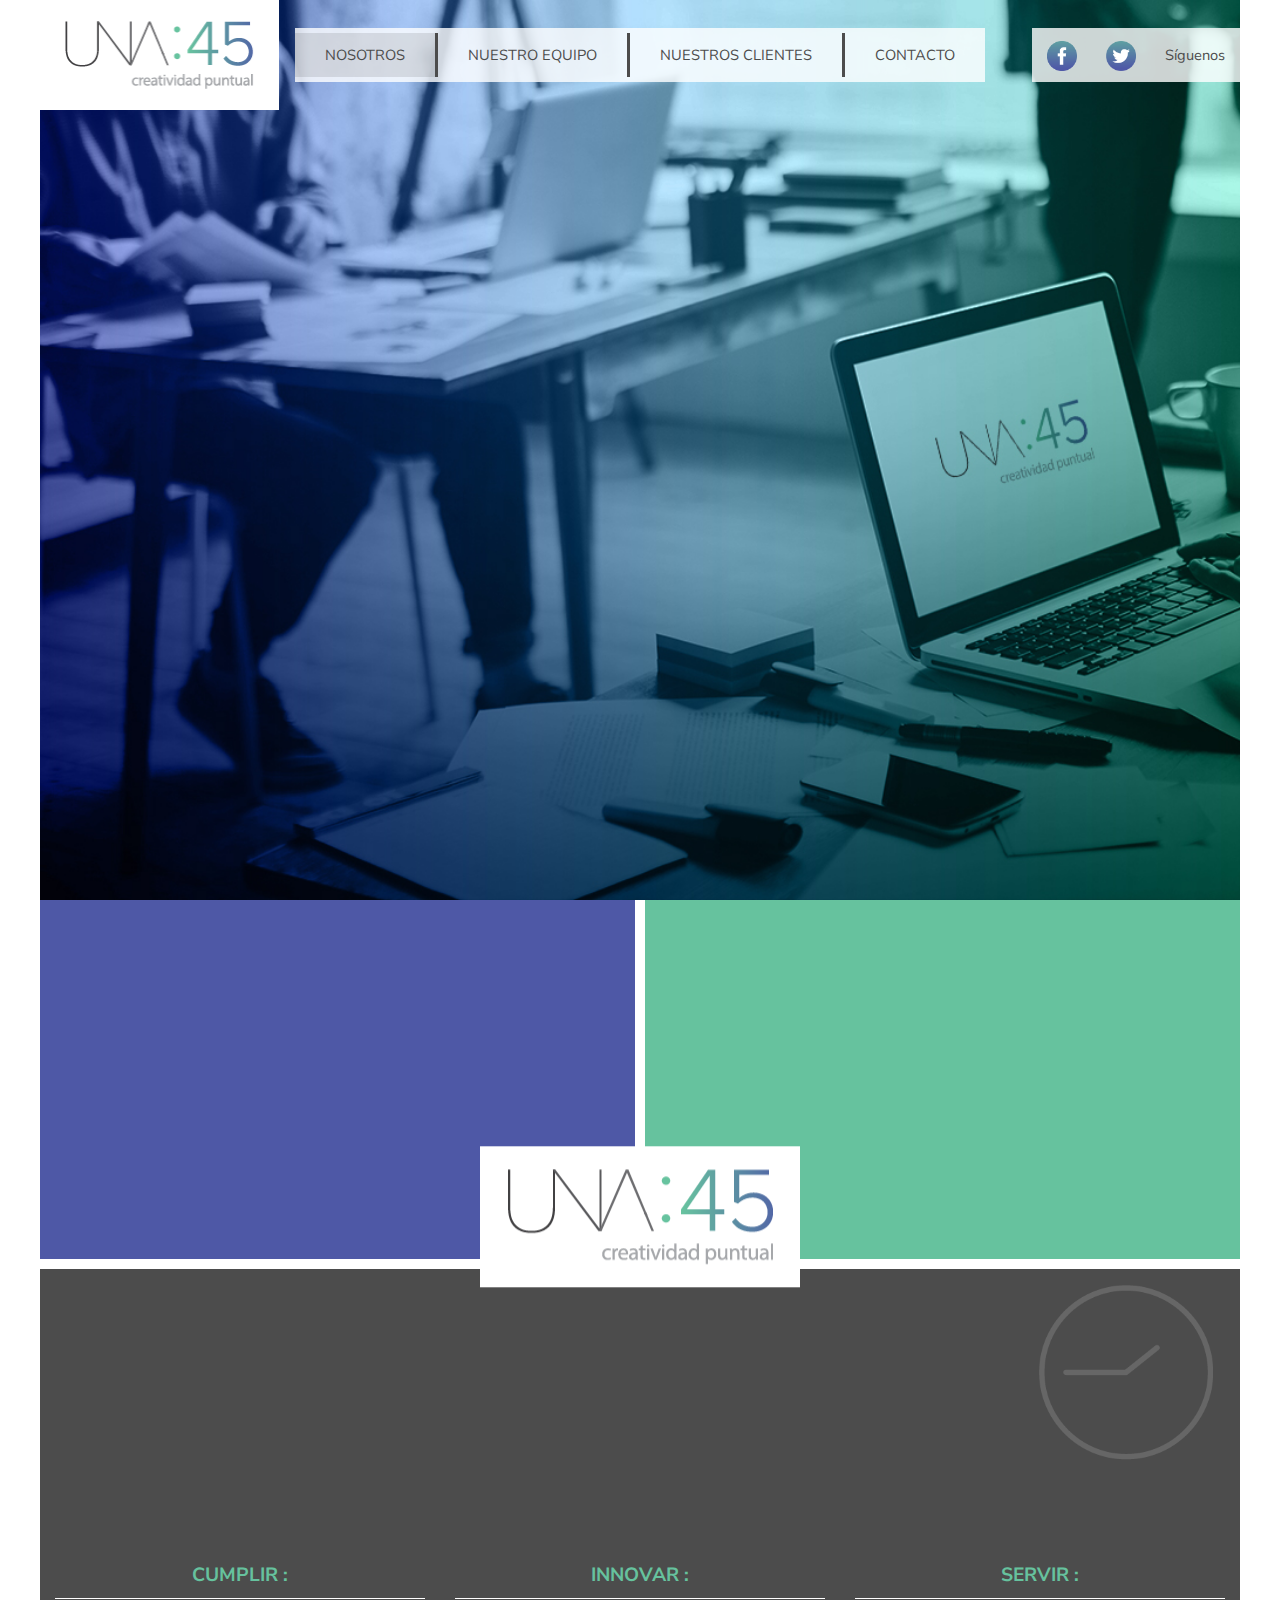
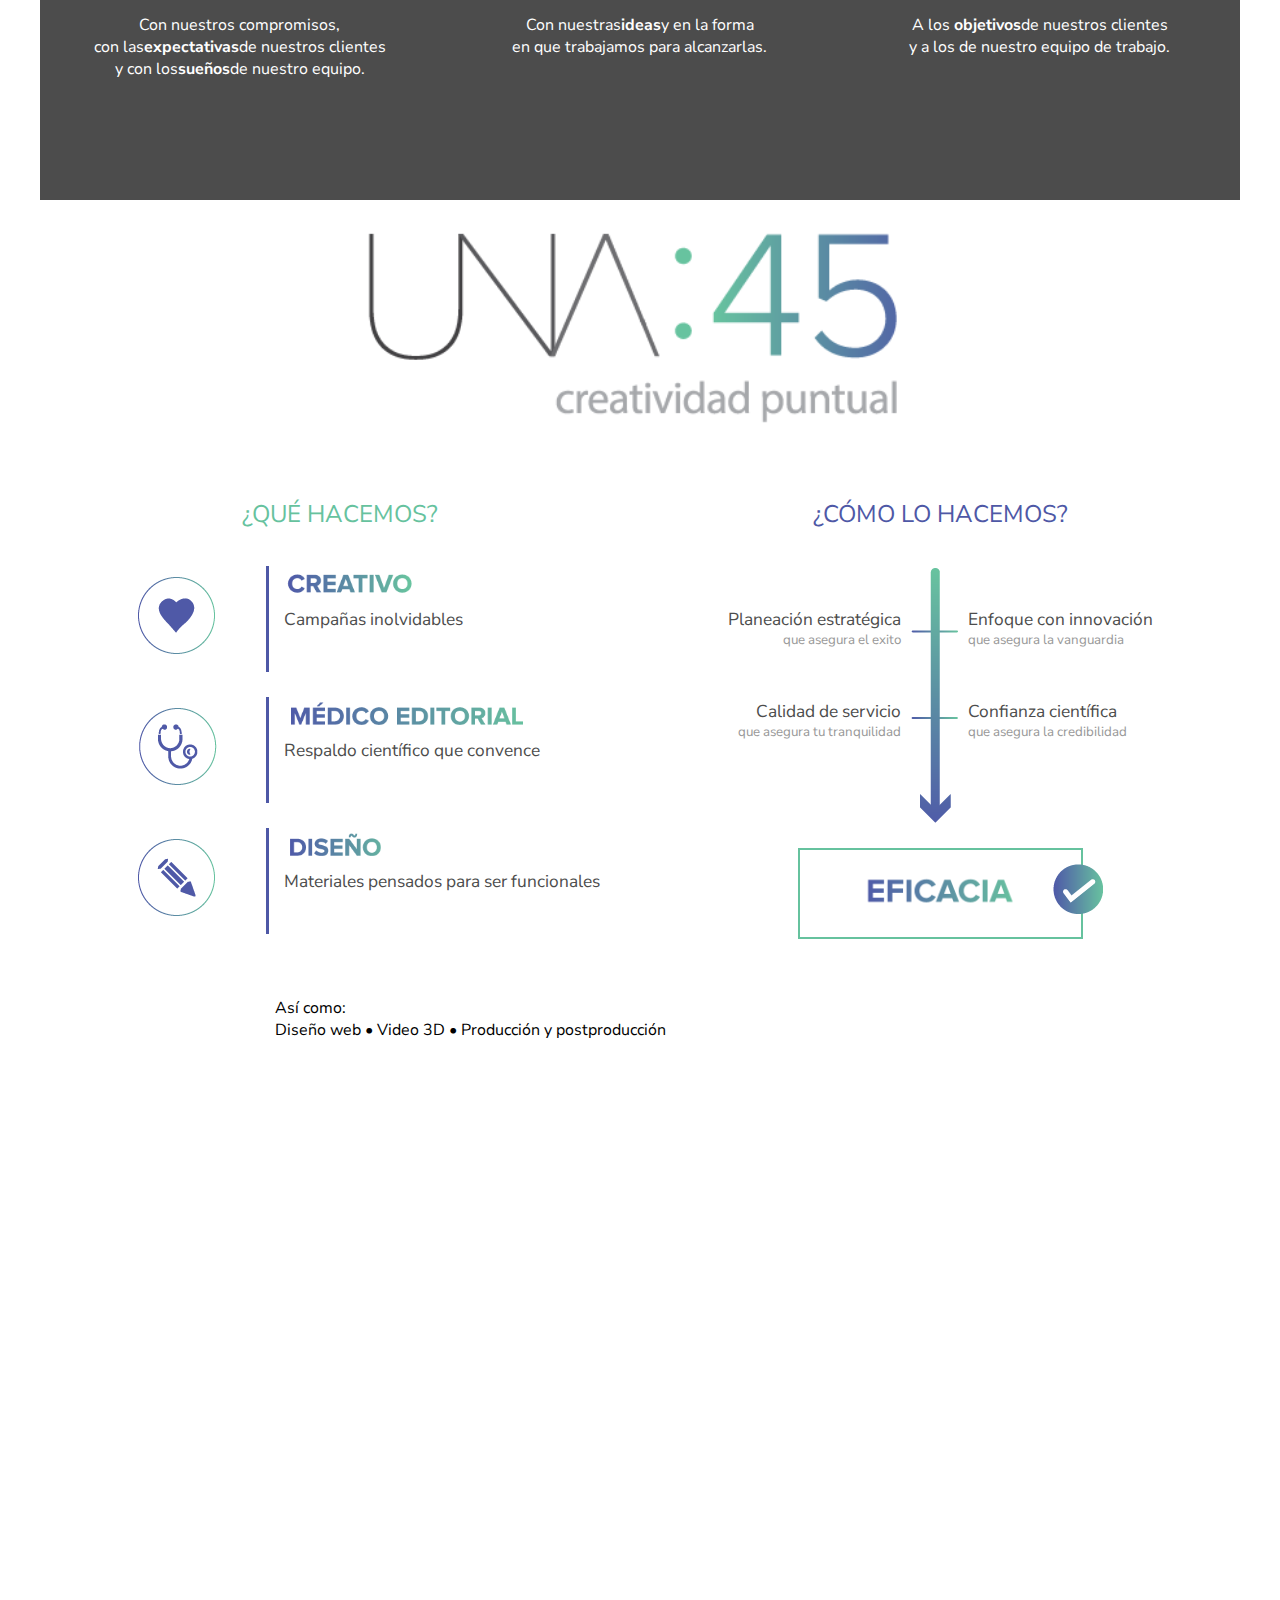
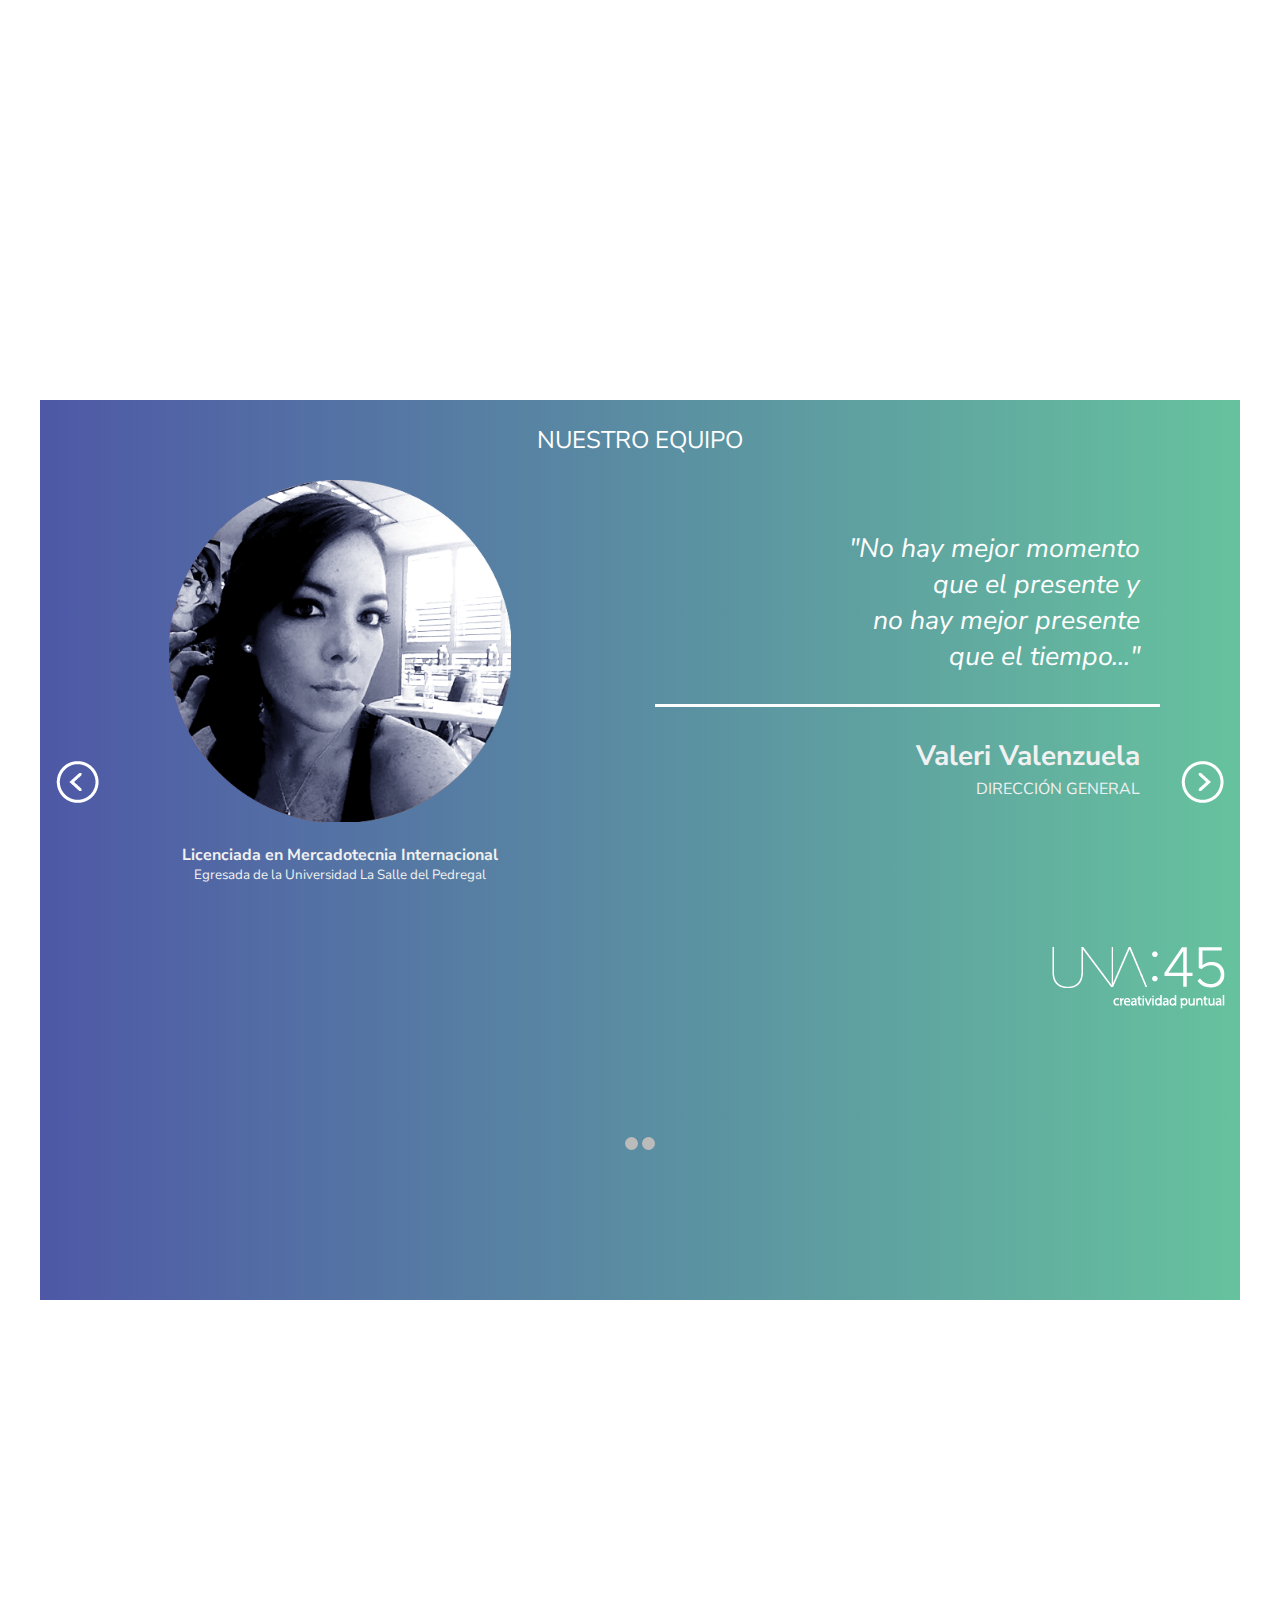
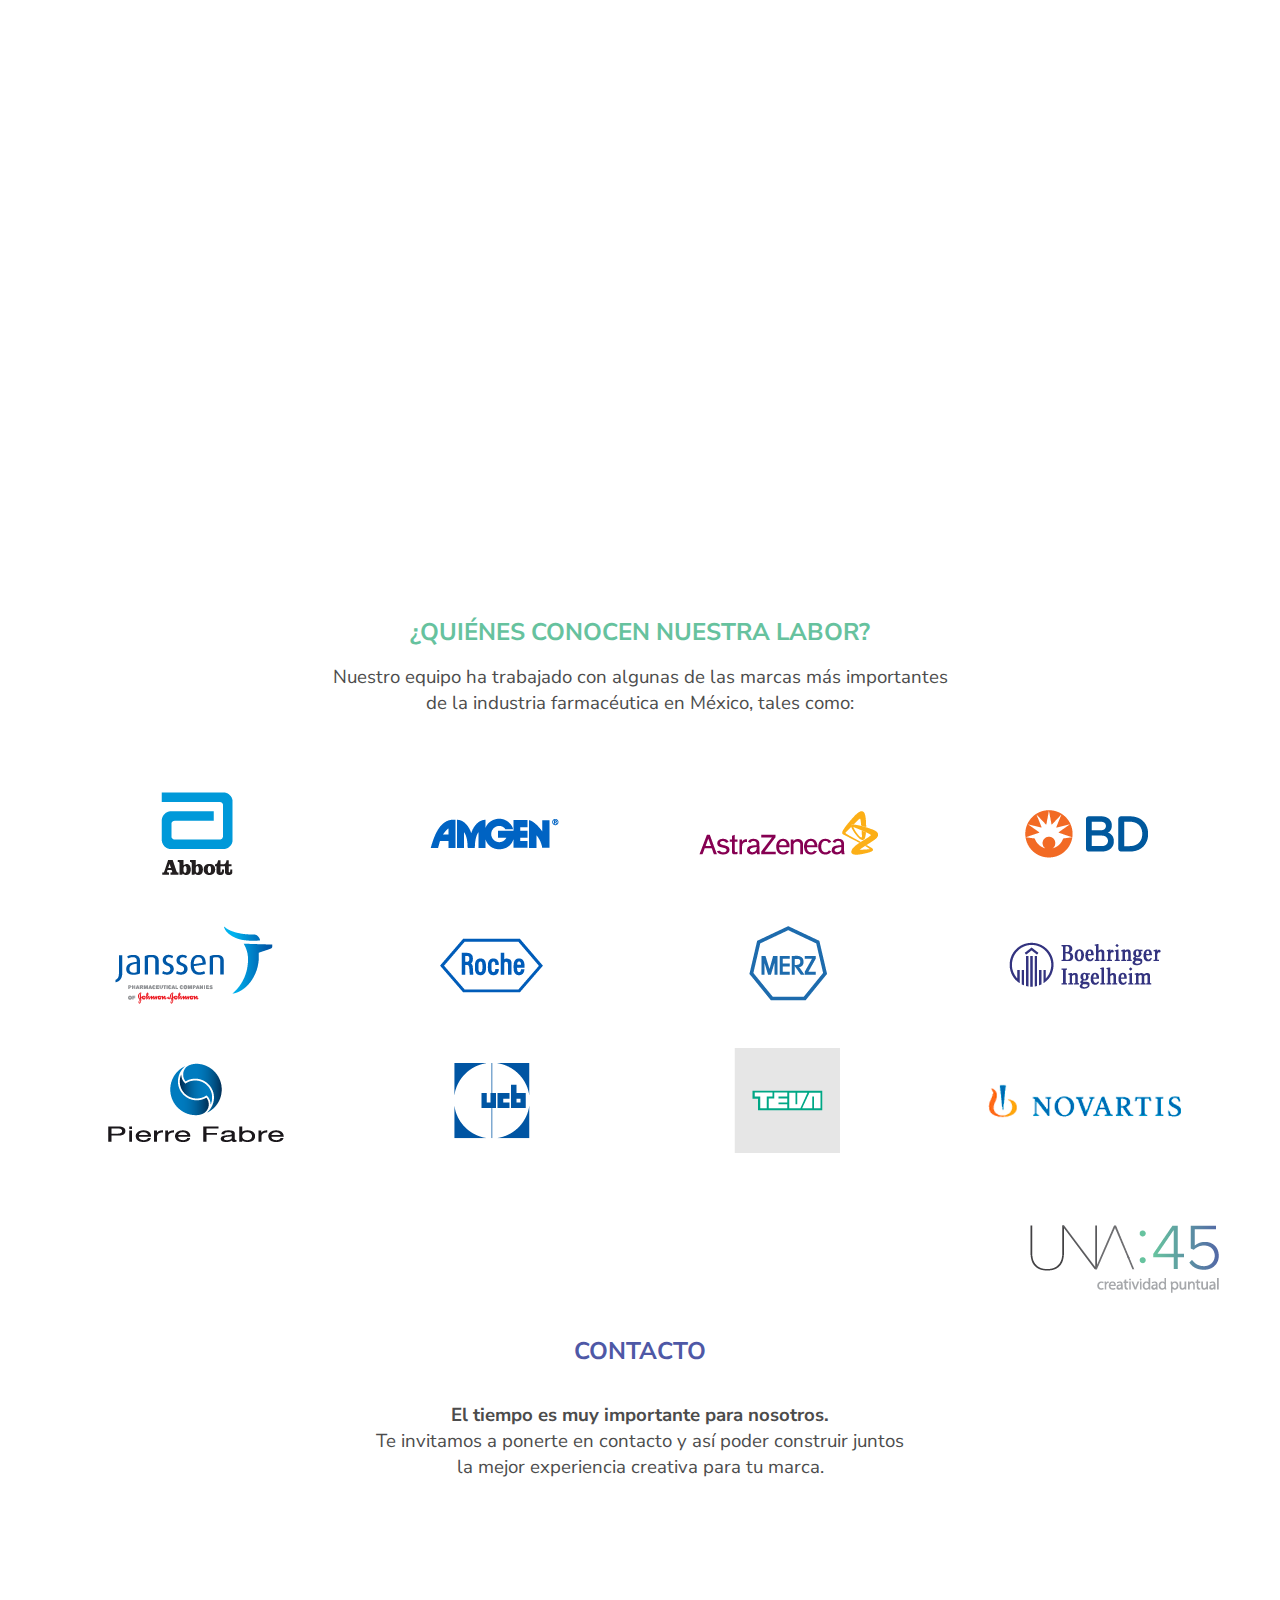
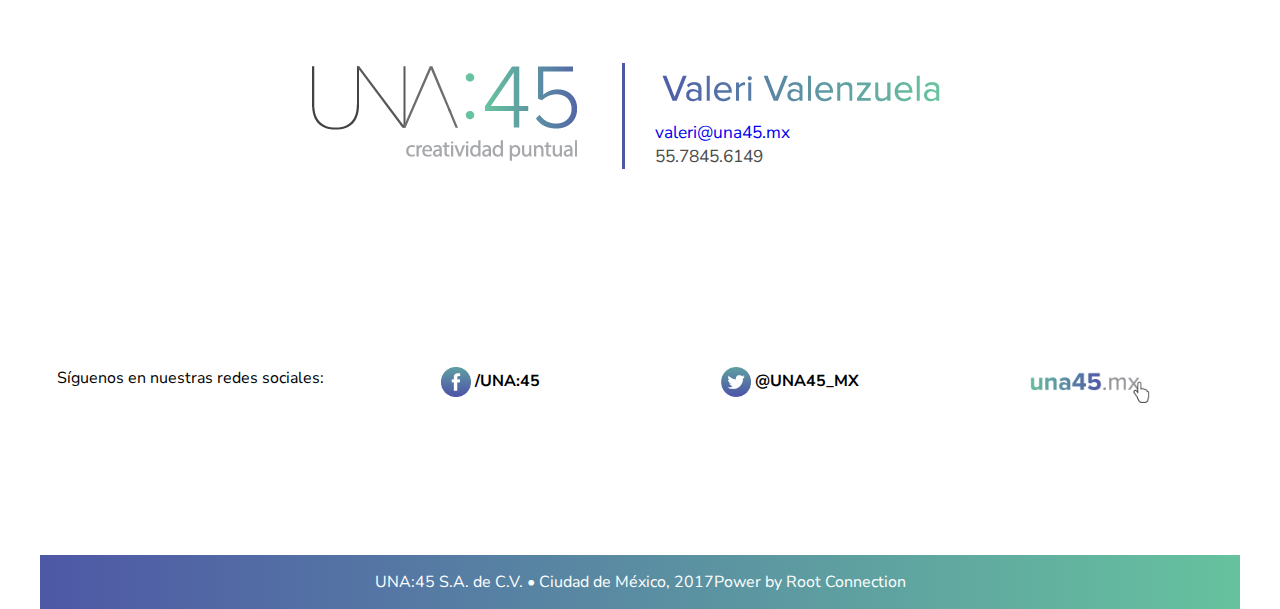
==== index.html @ 861dc2b3 "final ya no hago cambios de nada" ====
<!DOCTYPE html>
<html lang="es">
  <head>
    <meta charset="UTF-8" name="viewport" content="width=divice-width, initial-scale=1.0"/>
    <title>UNA45</title>
    <link rel="stylesheet" href="css/styles.css"/>
    <link rel="stylesheet" href="css/animate.min.css"/>
    <link href="https://file.myfontastic.com/NcyKJN8DWiDSaHTwjzuyx6/icons.css" rel="stylesheet"/>
  </head>
  <body>
    <header class="ed-container">
      <div class="ed-item menuarriba">
        <div class="ed-container">
          <div class="ed-item s-30 l-20 imagen">
            <div class="logo"><img src="img/Logo_UNA45_200x70.png" alt=""/></div>
          </div>
          <div class="ed-item s-10 l-60 cross-center main-end barra">
            <div class="nav-toggle" id="main-nav-toggle"></div>
            <nav class="main-nav" id="main-nav">
              <ul class="main-menu" id="main-menu">
                <li class="main-menu__item"><a class="main-menu__link first active" href="#nosotros">Nosotros</a></li>
                <li class="main-menu__item"><a class="main-menu__link" href="#nuestro_equipo">Nuestro Equipo</a></li>
                <li class="main-menu__item"><a class="main-menu__link" href="#nuestros_clientes">Nuestros Clientes</a></li>
                <li class="main-menu__item"><a class="main-menu__link last" href="#contacto">Contacto</a></li>
              </ul>
            </nav>
          </div>
          <div class="ed-item s-60 l-20 cross-center main-end barra2">
            <nav class="second-nav">
              <ul class="second-menu">
                <li class="second-menu__item"><a class="second-menu__link" href="https://www.facebook.com/UNA45-1200782933370620/"><img class="social" src="img/Social_Facebook_100x100.png" width="30" height="30" alt=""/></a></li>
                <li class="second-menu__item"><a class="second-menu__link" href="https://twitter.com/una45_mx"><img class="social" src="img/Social_Twitter_100x100.png" width="30" height="30" alt=""/></a></li>
                <li class="second-menu__item"><a class="second-menu__link" href="">Síguenos</a></li>
              </ul>
            </nav>
          </div>
        </div>
      </div>
      <div class="ed-item bannerabajo">
        <div class="ed-container main-about-clients main-banner">
          <div class="ed-item clients-container img-responsive"><a id="nosotros"></a></div>
          <div class="main-clients info">
            <div id="animatedtitle">
              <div class="ed-item s-100 l-100 main-clients__icon">
                <div class="iconoreloj"><img src="img/RelojBlanco_UNA45_60x60.png" alt=""/></div>
              </div>
              <div class="ed-item s-100 l-100 main-clients__title">
                <p class="titulo">nosotros</p>
              </div>
              <div class="ed-item s-100 l-100 main-clients__content"><span>Somos un equipo creativo, la agencia que diseña</span><span class="fuerte"> soluciones estratégicas</span><span> para hacer tu marca más valiosa.</span></div>
            </div>
          </div>
        </div>
        <div class="ed-item textobanner">
        </div>
      </div>
    </header>
    <div class="ed-container main-valores">
      <div class="ed-item s-100 l-50 mision">
        <div class="mision-contenido" id="mision-contenido">
          <div class="mision__titulo">
            <p>misión</p>
          </div>
          <div class="mision__content"><span class="fuerte">Diseñar soluciones estratégicas, creativas y puntuales, <br/></span><span>para aumentar el valor de las marcas y del equipo que se <br/></span><span>encuentra detrás de ellas.</span></div>
        </div>
      </div>
      <div class="ed-item s-100 l-50 vision">
        <div class="vision-contenido" id="vision-contenido">
          <div class="vision__titulo">
            <p>visión</p>
          </div>
          <div class="vision__content">Demostraremos con nuestras ideas <br/><span class="fuerte">que el trabajo en equipo, abierto y puntual <br/></span><span>genera crecimiento y bienestar para todos.</span></div>
        </div>
      </div>
      <div class="ed-item s-100 l-100 valor">
        <div class="ed-item l-100">
          <div class="valor-contenido" id="valor-contenido">
            <div class="valor__titulo">
              <p>valores</p>
            </div>
            <div class="valor__content"><span class="fuerte">Cumplir, innovar y servir con honestidad</span></div>
          </div>
          <div class="logo3 scrollflow -slide-top -opacity"><img src="img/Logo_UNA45_300x100.png" alt=""/></div>
          <div class="reloj3"><img class="reloj33" src="img/RelojBlanco_UNA45_250x250.png" alt=""/></div>
        </div>
      </div>
      <div class="ed-container tresvalores">
        <div class="ed-item l-1-3 desc">
          <div class="desc__titulo">
            <p>cumplir :</p>
          </div>
          <div class="desc__content">
            Con nuestros compromisos, <br/>con las<span class="fuerte">expectativas</span>de nuestros clientes <br/> y con los<span class="fuerte">sueños</span>de nuestro equipo.</div>
        </div>
        <div class="ed-item l-1-3 desc">
          <div class="desc__titulo">
            <p>innovar :</p>
          </div>
          <div class="desc__content"><span>Con nuestras</span><span class="fuerte">ideas</span>y en la forma <br/> en que trabajamos para alcanzarlas.</div>
        </div>
        <div class="ed-item l-1-3 desc">
          <div class="desc__titulo">
            <p>servir :</p>
          </div>
          <div class="desc__content"><span>A los</span><span class="fuerte"> objetivos</span>de nuestros clientes <br/> y a los de nuestro equipo de trabajo.	</div>
        </div>
      </div>
    </div>
    <div class="ed-container main-services">
      <div class="ed-item logo2 main-logo-services"><img class="main-logo-services__img" src="img/Logo_UNA45_451x150.png" alt=""/></div>
      <div class="ed-item s-100 m-100 l-50 servicio">
        <p class="titulo que">¿qué hacemos?
          <div class="contenido-service ed-container">
            <div class="iconoservice ed-item l-30 m-40 s-40"><img class="iconov" src="img/Icon_Creativo_100x100.png" alt=""/></div>
            <div class="texto ed-item l-70 m-60 s-60">
              <div class="degra"><img class="creativo" src="img/TextCreativo_190x50.png" alt=""/></div>
              <p class="contenido">Campañas inolvidables</p>
            </div>
          </div>
          <div class="contenido-service ed-container">
            <div class="iconoservice ed-item l-30 m-40 s-40"><img class="iconov" src="img/Icon_Medico_100x100.png" alt=""/></div>
            <div class="texto ed-item l-70 m-60 s-60">
              <div class="degra"><img class="medico" src="img/TextMedico_350x50.png" alt=""/></div>
              <p class="contenido">Respaldo científico que convence</p>
            </div>
          </div>
          <div class="contenido-service ed-container">
            <div class="iconoservice ed-item l-30 m-40 s-40"><img class="iconov" src="img/Icon_Design_100x100.png" alt=""/></div>
            <div class="texto ed-item l-70 m-60 s-60">
              <div class="degra"><img class="diseno" src="img/TextDiseno_150x50.png" alt=""/></div>
              <p class="contenido">Materiales pensados para ser funcionales</p>
            </div>
          </div>
        </p>
      </div>
      <div class="ed-item s-100 m-100 l-50 servicio">
        <p class="titulo como">¿cómo lo hacemos?
          <div class="contenido-service2 ed-item">
            <div class="texto2 unomas">
              <p class="tema">Planeación estratégica
                <p class="contenido1 minid">que asegura el exito</p>
              </p>
              <p class="tema ultimo">Calidad de servicio
                <p class="contenido1 minid">que asegura tu tranquilidad</p>
              </p>
            </div>
            <div class="iconof"><img class="flecha" src="img/flecha.png" alt=""/></div>
            <div class="texto2 dosmas">
              <p class="tema2">Enfoque con innovación
                <p class="contenido1 minii">que asegura la vanguardia</p>
              </p>
              <p class="tema2 ultimo ultimo1">Confianza científica
                <p class="contenido1 minii">que asegura la credibilidad</p>
              </p>
            </div>
          </div>
        </p>
        <div class="conclusion">
          <div class="eficaz"><img class="efi" src="img/TextEficacia_350x85.png" alt=""/><img class="check" src="img/Icon_Check_60x60.png" alt=""/></div>
        </div>
      </div>
      <div class="ed-item s-100 l-100 servicio pie">
        <div class="inferior">
          <p class="intro">Así como: <br/></p><span>Diseño web • Video 3D • Producción y postproducción</span>
        </div>
      </div>
    </div>
    <div class="ed-container main-about-team">
      <div class="ed-item team-container img-responsive1"><a id="nuestro_equipo"></a></div>
      <div class="main-team">
        <div id="animateteam">
          <div class="ed-item s-100 l-100 main-team__icon">
            <div class="iconoreloj"><img src="img/RelojBlanco_UNA45_60x60.png" alt=""/></div>
          </div>
          <div class="ed-item s-100 l-100 main-team__title">
            <p class="titulo">nuestro equipo</p>
          </div>
          <div class="ed-item s-100 l-100 main-team__content"><span>Nos conformamos por un grupo de</span><span class="fuerte"> jóvenes profesionales</span><span> cuyo trabajo en equipo y experiencia</span><span> son una fórmula probada para ofrecer soluciones creativas,</span><span>pues</span><span class="fuerte"> somos apasionados de lo que hacemos y la forma en que lo hacemos.</span></div>
        </div>
      </div>
    </div>
    <div class="ed-container main-about-us">
      <div class="slideshow-container">
        <div class="s-100 l-100 mySlides fade">
          <div class="us-container">
            <p class="title">nuestro equipo</p>
            <div class="ed-container">
              <div class="ed-item s-50 l-50 foto">
                <div class="fotos"><img class="main-us__img fotito" src="img/Val_UNA45.png" alt=""/></div>
                <div class="textos">
                  <p class="fuerte lic">Licenciada en Mercadotecnia Internacional</p>
                  <p class="chico">Egresada de la Universidad La Salle del Pedregal</p>
                </div>
              </div>
              <div class="ed-item s-50 l-50 frases">
                <div class="frase fraseella">
                  <p>"No hay mejor momento <br/></p>
                  <p>que el presente y <br/></p>
                  <p>no hay mejor presente <br/></p>
                  <p>que el tiempo..."</p>
                </div>
                <div class="nombre">
                  <p class="firma">Valeri Valenzuela</p>
                  <p class="puesto">Dirección General</p>
                </div>
              </div>
            </div>
          </div>
          <div class="ed-item s-100 l-100 us-container logo4"><img src="img/Logo_UNA45_bco.png" alt=""/></div>
        </div>
        <div class="s-100 l-100 mySlides fade">
          <div class="us-container">
            <p class="title">nuestro equipo</p>
            <div class="ed-container">
              <div class="ed-item s-50 l-50 foto">
                <div class="fotos"><img class="main-us__img fotito" src="img/Mark_UNA45.png" alt=""/></div>
                <div class="textos">
                  <p class="fuerte lic">Licenciado en Diseño Gráfico</p>
                  <p class="chico">Egresado de la Universidad Nacional Autónoma de México</p>
                </div>
              </div>
              <div class="ed-item s-50 l-50 frases">
                <div class="frase">
                  <p>"Un hombre debe vivir el presente  <br/></p>
                  <p>y ¿qué importa quién eras <br/></p>
                  <p>la semana pasada, si sabes <br/></p>
                  <p>quién eres hoy?..”</p>
                  <p class="cita">Paul Auster</p>
                </div>
                <div class="nombre">
                  <p class="firma">Marco A. Romero</p>
                  <p class="puesto">Dirección Artística y Creativa</p>
                </div>
              </div>
            </div>
          </div>
          <div class="ed-item s-100 l-100 us-container logo4"><img src="img/Logo_UNA45_bco.png" alt=""/></div>
        </div><a class="prev" onclick="plusSlides(-1)"><img src="img/Flecha_Izq.png" alt=""/></a><a class="next" onclick="plusSlides(1)"><img src="img/Flecha_Der.png" alt=""/></a>
      </div>
      <div class="ed-item centrado"><span class="dot" onclick="currentSlide(1)"></span><span class="dot" onclick="currentSlide(2)"></span></div>
    </div>
    <div class="ed-container main-about-clients">
      <div class="ed-item clients-container img-responsive2"><a id="nuestros_clientes"></a></div>
      <div class="main-clients">
        <div id="animateclients">
          <div class="ed-item s-100 l-100 main-clients__icon">
            <div class="iconoreloj"><img src="img/RelojBlanco_UNA45_60x60.png" alt=""/></div>
          </div>
          <div class="ed-item s-100 l-100 main-clients__title">
            <p class="titulo">nuestros clientes</p>
          </div>
          <div class="ed-item s-100 l-100 main-clients__content"><span>La parte más importante para nosotros, pues ellos</span><span class="fuerte"> nos otorgan su confianza</span><span> y son nuestros cómplices y amigos en la aventura publicitaria de una marca.</span></div>
        </div>
      </div>
    </div>
    <div class="ed-container main-marketing">
      <div class="ed-item marketing-container">
        <h1 class="duda">¿quiénes conocen nuestra labor?</h1>
        <div class="contenttext">
          <p class="texto">Nuestro equipo ha trabajado con algunas de las marcas más importantes <br/></p>
          <p class="last">de la industria farmacéutica en México, tales como:</p>
        </div>
      </div>
      <div class="ed-item main-marketing-logos">
        <div class="marketing-container">
          <div class="gallery">
            <div class="image"><img class="logom" src="img/laboratorios/Labs_Abbott.png" alt=""/></div>
            <div class="image"><img class="logom" src="img/laboratorios/Labs_AMGEN.png" alt=""/></div>
            <div class="image"><img class="logom" src="img/laboratorios/Labs_AstraZeneca.png" alt=""/></div>
            <div class="image"><img class="logom" src="img/laboratorios/Labs_BD.png" alt=""/></div>
            <div class="image"><img class="logom" src="img/laboratorios/Labs_Janssen.png" alt=""/></div>
            <div class="image"><img class="logom" src="img/laboratorios/Labs_Roche.png" alt=""/></div>
            <div class="image"><img class="logom" src="img/laboratorios/Labs_MERZ.png" alt=""/></div>
            <div class="image"><img class="logom" src="img/laboratorios/Labs_Boehringer.png" alt=""/></div>
            <div class="image"><img class="logom" src="img/laboratorios/Labs_PierreFabre.png" alt=""/></div>
            <div class="image"><img class="logom" src="img/laboratorios/Labs_UCB.png" alt=""/></div>
            <div class="image"><img class="logom" src="img/laboratorios/Labs_TEVA.png" alt=""/></div>
            <div class="image"><img class="logom" src="img/laboratorios/Labs_Novartis.png" alt=""/></div>
          </div>
        </div>
      </div>
      <div class="ed-item main-marketing-logo">
        <div class="marketing-container logo4"><img src="img/Logo_UNA45_200x70.png" alt=""/></div>
      </div>
    </div>
    <div class="ed-container main-contact"><a id="contacto"></a>
      <div class="ed-item contact-container">
        <h1 class="title1">contacto</h1>
        <div class="contenttext">
          <p class="fuerte linea">El tiempo es muy importante para nosotros. <br/></p>
          <p class="linea1">Te invitamos a ponerte en contacto y así poder construir juntos <br/></p>
          <p class="linea2">la mejor experiencia creativa para tu marca.</p>
        </div>
      </div>
      <div class="ed-container info-contact">
        <div class="ed-item image s-50 l-50">
          <div class="logo5"><img src="img/Logo_UNA45_300x100.png" alt=""/></div>
        </div>
        <div class="ed-item image s-50 l-50">
          <div class="logo6"><img src="img/TextNombre_295x50.png" alt=""/></div>
          <p class="correo texto"><a href="mailto:valeri@una45.mx">valeri@una45.mx</a></p>
          <p class="telefono texto">55.7845.6149</p>
        </div>
      </div>
      <div class="ed-container info-contact-redes">
        <div class="ed-item final s-100 l-25"><span>Síguenos en nuestras redes sociales:</span></div>
        <div class="ed-item final s-50 l-25"><a class="second-menu__link" href="https://www.facebook.com/UNA45-1200782933370620/"><img class="social" src="img/Social_Facebook_100x100.png" width="30" height="30" alt=""/></a>
          <spna class="fuerte">  /UNA:45</spna>
        </div>
        <div class="ed-item final s-50 l-25"><a class="second-menu__link" href="https://twitter.com/una45_mx"><img class="social" src="img/Social_Twitter_100x100.png" width="30" height="30" alt=""/></a><span class="fuerte">  @UNA45_MX</span></div>
        <div class="ed-item final s-100 l-25"><a class="second-menu__link" href="http://www.una45.mx/"><img class="social" src="img/Web_UNA45_300x100.png" width="120" height="120" alt=""/></a></div>
      </div>
    </div>
    <footer>
      <div class="ed-container footer">
        <p>UNA:45 S.A. de C.V.   •   Ciudad de México, 2017 </br></p>
        <p> Power by Root Connection	</p>
      </div>
    </footer>
    <script src="http://ajax.googleapis.com/ajax/libs/jquery/1.11.0/jquery.min.js"></script>
    <script src="js/ed-grid.js"></script>
    <script src="js/waypoints.min.js"></script>
    <script src="js/scripts.js"></script>
    <script src="js/animacion.js"></script>
  </body>
</html>
---- css/styles.css ----
@charset "UTF-8";@import url("https://fonts.googleapis.com/css?family=Nunito+Sans:300,400,700i,800,800i");*,:after,:before{box-sizing:border-box}body{margin:0;font-family:sans-serif}img{max-width:100%;height:auto}a{text-decoration:none}a:hover{text-decoration:underline}.ed-container{display:-webkit-flex;display:-ms-flexbox;display:flex;-webkit-flex-wrap:wrap;-ms-flex-wrap:wrap;flex-wrap:wrap;max-width:1200px;margin-left:auto;margin-right:auto;width:100%}.ed-item{margin:0;padding-left:0.9375em;padding-right:0.9375em}.ed-item{width:100%}.ed-item.ed-container{padding-left:0;padding-right:0}.button{display:inline-block;line-height:2.5em;padding:0 1.5em;cursor:pointer;margin-bottom:1em;border:none}.ed-item.s-5,.s-5{width:5%}.ed-item.s-10,.s-10{width:10%}.ed-item.s-15,.s-15{width:15%}.ed-item.s-20,.s-20{width:20%}.ed-item.s-25,.s-25{width:25%}.ed-item.s-30,.s-30{width:30%}.ed-item.s-35,.s-35{width:35%}.ed-item.s-40,.s-40{width:40%}.ed-item.s-45,.s-45{width:45%}.ed-item.s-50,.s-50{width:50%}.ed-item.s-55,.s-55{width:55%}.ed-item.s-60,.s-60{width:60%}.ed-item.s-65,.s-65{width:65%}.ed-item.s-70,.s-70{width:70%}.ed-item.s-75,.s-75{width:75%}.ed-item.s-80,.s-80{width:80%}.ed-item.s-85,.s-85{width:85%}.ed-item.s-90,.s-90{width:90%}.ed-item.s-95,.s-95{width:95%}.ed-item.s-100,.s-100{width:100%}.ed-item.s-1-3,.s-1-3{width:33.33333%}.ed-item.s-2-3,.s-2-3{width:66.66667%}.ed-item.s-3-3,.s-3-3{width:100%}.ed-item.s-1-6,.s-1-6{width:16.66667%}.ed-item.s-2-6,.s-2-6{width:33.33333%}.ed-item.s-3-6,.s-3-6{width:50%}.ed-item.s-4-6,.s-4-6{width:66.66667%}.ed-item.s-5-6,.s-5-6{width:83.33333%}.ed-item.s-6-6,.s-6-6{width:100%}@media all and (min-width:640px){.ed-item.m-5,.m-5{width:5%}.ed-item.m-10,.m-10{width:10%}.ed-item.m-15,.m-15{width:15%}.ed-item.m-20,.m-20{width:20%}.ed-item.m-25,.m-25{width:25%}.ed-item.m-30,.m-30{width:30%}.ed-item.m-35,.m-35{width:35%}.ed-item.m-40,.m-40{width:40%}.ed-item.m-45,.m-45{width:45%}.ed-item.m-50,.m-50{width:50%}.ed-item.m-55,.m-55{width:55%}.ed-item.m-60,.m-60{width:60%}.ed-item.m-65,.m-65{width:65%}.ed-item.m-70,.m-70{width:70%}.ed-item.m-75,.m-75{width:75%}.ed-item.m-80,.m-80{width:80%}.ed-item.m-85,.m-85{width:85%}.ed-item.m-90,.m-90{width:90%}.ed-item.m-95,.m-95{width:95%}.ed-item.m-100,.m-100{width:100%}.ed-item.m-1-3,.m-1-3{width:33.33333%}.ed-item.m-2-3,.m-2-3{width:66.66667%}.ed-item.m-3-3,.m-3-3{width:100%}.ed-item.m-1-6,.m-1-6{width:16.66667%}.ed-item.m-2-6,.m-2-6{width:33.33333%}.ed-item.m-3-6,.m-3-6{width:50%}.ed-item.m-4-6,.m-4-6{width:66.66667%}.ed-item.m-5-6,.m-5-6{width:83.33333%}.ed-item.m-6-6,.m-6-6{width:100%}}@media all and (min-width:1024px){.ed-item.l-5,.l-5{width:5%}.ed-item.l-10,.l-10{width:10%}.ed-item.l-15,.l-15{width:15%}.ed-item.l-20,.l-20{width:20%}.ed-item.l-25,.l-25{width:25%}.ed-item.l-30,.l-30{width:30%}.ed-item.l-35,.l-35{width:35%}.ed-item.l-40,.l-40{width:40%}.ed-item.l-45,.l-45{width:45%}.ed-item.l-50,.l-50{width:50%}.ed-item.l-55,.l-55{width:55%}.ed-item.l-60,.l-60{width:60%}.ed-item.l-65,.l-65{width:65%}.ed-item.l-70,.l-70{width:70%}.ed-item.l-75,.l-75{width:75%}.ed-item.l-80,.l-80{width:80%}.ed-item.l-85,.l-85{width:85%}.ed-item.l-90,.l-90{width:90%}.ed-item.l-95,.l-95{width:95%}.ed-item.l-100,.l-100{width:100%}.ed-item.l-1-3,.l-1-3{width:33.33333%}.ed-item.l-2-3,.l-2-3{width:66.66667%}.ed-item.l-3-3,.l-3-3{width:100%}.ed-item.l-1-6,.l-1-6{width:16.66667%}.ed-item.l-2-6,.l-2-6{width:33.33333%}.ed-item.l-3-6,.l-3-6{width:50%}.ed-item.l-4-6,.l-4-6{width:66.66667%}.ed-item.l-5-6,.l-5-6{width:83.33333%}.ed-item.l-6-6,.l-6-6{width:100%}}@media all and (min-width:1440px){.ed-item.xl-5,.xl-5{width:5%}.ed-item.xl-10,.xl-10{width:10%}.ed-item.xl-15,.xl-15{width:15%}.ed-item.xl-20,.xl-20{width:20%}.ed-item.xl-25,.xl-25{width:25%}.ed-item.xl-30,.xl-30{width:30%}.ed-item.xl-35,.xl-35{width:35%}.ed-item.xl-40,.xl-40{width:40%}.ed-item.xl-45,.xl-45{width:45%}.ed-item.xl-50,.xl-50{width:50%}.ed-item.xl-55,.xl-55{width:55%}.ed-item.xl-60,.xl-60{width:60%}.ed-item.xl-65,.xl-65{width:65%}.ed-item.xl-70,.xl-70{width:70%}.ed-item.xl-75,.xl-75{width:75%}.ed-item.xl-80,.xl-80{width:80%}.ed-item.xl-85,.xl-85{width:85%}.ed-item.xl-90,.xl-90{width:90%}.ed-item.xl-95,.xl-95{width:95%}.ed-item.xl-100,.xl-100{width:100%}.ed-item.xl-1-3,.xl-1-3{width:33.33333%}.ed-item.xl-2-3,.xl-2-3{width:66.66667%}.ed-item.xl-3-3,.xl-3-3{width:100%}.ed-item.xl-1-6,.xl-1-6{width:16.66667%}.ed-item.xl-2-6,.xl-2-6{width:33.33333%}.ed-item.xl-3-6,.xl-3-6{width:50%}.ed-item.xl-4-6,.xl-4-6{width:66.66667%}.ed-item.xl-5-6,.xl-5-6{width:83.33333%}.ed-item.xl-6-6,.xl-6-6{width:100%}}.to-center{display:block;margin-right:auto;margin-left:auto}.to-left{float:left;width:auto;margin-right:1em}.to-right{float:right;width:auto;margin-left:1em}.full{max-width:100%}.circle{border-radius:50%}.clearfix:after,.clearfix:before{content:"";width:100%;display:table;clear:both}.no-padding.ed-container>.ed-item{padding-left:0em;padding-right:0em}.no-padding.ed-item{padding-left:0em;padding-right:0em}.padding{padding-left:0.9375em;padding-right:0.9375em}.padding-2{padding-left:1.875em;padding-right:1.875em}.padding-3{padding-left:2.8125em;padding-right:2.8125em}body.sticky-footer{display:-webkit-flex;display:-ms-flexbox;display:flex;-webkit-flex-direction:column;-ms-flex-direction:column;flex-direction:column;min-height:100vh}body.sticky-footer>footer{margin-top:auto}.main-justify{display:-webkit-flex;display:-ms-flexbox;display:flex;-webkit-flex-wrap:wrap;-ms-flex-wrap:wrap;flex-wrap:wrap;-webkit-justify-content:space-between;-ms-flex-pack:justify;justify-content:space-between}.main-distribute{display:-webkit-flex;display:-ms-flexbox;display:flex;-webkit-flex-wrap:wrap;-ms-flex-wrap:wrap;flex-wrap:wrap;-webkit-justify-content:space-around;-ms-flex-pack:distribute;justify-content:space-around}.main-center{display:-webkit-flex;display:-ms-flexbox;display:flex;-webkit-flex-wrap:wrap;-ms-flex-wrap:wrap;flex-wrap:wrap;-webkit-justify-content:center;-ms-flex-pack:center;justify-content:center}.main-start{display:-webkit-flex;display:-ms-flexbox;display:flex;-webkit-flex-wrap:wrap;-ms-flex-wrap:wrap;flex-wrap:wrap;-webkit-justify-content:flex-start;-ms-flex-pack:start;justify-content:flex-start}.main-end{display:-webkit-flex;display:-ms-flexbox;display:flex;-webkit-flex-wrap:wrap;-ms-flex-wrap:wrap;flex-wrap:wrap;-webkit-justify-content:flex-end;-ms-flex-pack:end;justify-content:flex-end}.cross-start{display:-webkit-flex;display:-ms-flexbox;display:flex;-webkit-flex-wrap:wrap;-ms-flex-wrap:wrap;flex-wrap:wrap;-webkit-align-items:flex-start;-ms-flex-align:start;align-items:flex-start;-webkit-align-content:flex-start;-ms-flex-line-pack:start;align-content:flex-start}.cross-center{display:-webkit-flex;display:-ms-flexbox;display:flex;-webkit-flex-wrap:wrap;-ms-flex-wrap:wrap;flex-wrap:wrap;-webkit-align-items:center;-ms-flex-align:center;align-items:center;-webkit-align-content:center;-ms-flex-line-pack:center;align-content:center}.cross-end{display:-webkit-flex;display:-ms-flexbox;display:flex;-webkit-flex-wrap:wrap;-ms-flex-wrap:wrap;flex-wrap:wrap;-webkit-align-items:flex-end;-ms-flex-align:end;align-items:flex-end;-webkit-align-content:flex-end;-ms-flex-line-pack:end;align-content:flex-end}.flex-reverse{display:-webkit-flex;display:-ms-flexbox;display:flex;-webkit-flex-wrap:wrap;-ms-flex-wrap:wrap;flex-wrap:wrap;-webkit-flex-direction:row-reverse;-ms-flex-direction:row-reverse;flex-direction:row-reverse}.flex-column{display:-webkit-flex;display:-ms-flexbox;display:flex;-webkit-flex-wrap:wrap;-ms-flex-wrap:wrap;flex-wrap:wrap;-webkit-flex-direction:column;-ms-flex-direction:column;flex-direction:column}.flex-column-reverse{display:-webkit-flex;display:-ms-flexbox;display:flex;-webkit-flex-wrap:wrap;-ms-flex-wrap:wrap;flex-wrap:wrap;-webkit-flex-direction:column-reverse;-ms-flex-direction:column-reverse;flex-direction:column-reverse}.abcenter{display:-webkit-flex;display:-ms-flexbox;display:flex;-webkit-justify-content:center;-ms-flex-pack:center;justify-content:center;-webkit-align-items:center;-ms-flex-align:center;align-items:center;text-align:center}.from-s{display:none}.to-s{display:none}@media screen and (max-width:639px){.from-m{display:none}}@media screen and (min-width:640px){.to-m{display:none}}@media screen and (max-width:1023px){.from-l{display:none}}@media screen and (min-width:1024px){.to-l{display:none}}@media screen and (max-width:1439px){.from-xl{display:none}}@media screen and (min-width:1440px){.to-xl{display:none}}.ed-video{height:0;overflow:hidden;padding-bottom:56.25%;position:relative}.ed-video>.video,.ed-video>iframe,.ed-video>video{position:absolute;top:0;left:0;width:100%;height:100%}.button{background:#ddd;color:#333}.button:hover{background:#d0d0d0;text-decoration:none}.button:active{-webkit-transform:scale(0.97);-ms-transform:scale(0.97);transform:scale(0.97)}body{font-family:'Nunito Sans', sans-serif}.fuerte{font-weight:bold}.fondo{max-width:100%;height:100%;max-height:100%;width:100%}.bannerabajo{position:relative;top:0;padding:0px}.menuarriba{position:absolute;z-index:100}.textobanner{position:absolute;top:50%}.logo{display:-webkit-flex;display:-ms-flexbox;display:flex;-webkit-align-items:center;-ms-flex-align:center;align-items:center;-webkit-justify-content:flex-start;-ms-flex-pack:start;justify-content:flex-start;background:#FFF}@media screen and (min-width:640px){.logo{-webkit-justify-content:center;-ms-flex-pack:center;justify-content:center}}@media screen and (max-width:1023px){.listamenu{margin-top:266px}}.main-menu .main-menu__item,.main-menu .second-menu__item,.second-menu .main-menu__item,.second-menu .second-menu__item{text-transform:uppercase;font-family:'Nunito Sans', sans-serif}.main-menu .main-menu__link,.second-menu .main-menu__link{color:#4C4C4C;font-size:11pt;margin:5px 0px;border-right:3px solid #4C4C4C}.main-menu .main-menu__link.active,.main-menu .main-menu__link:hover,.second-menu .main-menu__link.active,.second-menu .main-menu__link:hover{background:rgba(0, 0, 0, 0.1)}.main-menu .second-menu__link,.second-menu .second-menu__link{color:#4C4C4C;font-size:11pt;margin:5px 0px}.main-menu .main-menu__item .last,.second-menu .main-menu__item .last{border:none}.main-menu{width:100%}.main-menu,.main-menu ul{margin-top:0;margin-bottom:0;padding-left:0;list-style:none}.main-menu li{position:relative;list-style:none;-webkit-flex:auto;-ms-flex:auto;flex:auto}.main-menu li.parent-submenu{display:-webkit-flex;display:-ms-flexbox;display:flex;-webkit-flex-wrap:wrap;-ms-flex-wrap:wrap;flex-wrap:wrap}.main-menu li.parent-submenu a{-webkit-flex:auto;-ms-flex:auto;flex:auto}.main-menu ul{display:none}@media screen and (max-width:1023px){.main-menu ul.show-submenu{display:block;width:100%;-webkit-order:3;-ms-flex-order:3;order:3;margin-left:1em;margin-bottom:.5em}}.main-menu a{display:block;line-height:3em;padding:0 1em}.main-menu a:hover{text-decoration:none}@media screen and (min-width:1024px){.main-menu{display:-webkit-flex;display:-ms-flexbox;display:flex;-webkit-align-items:center;-ms-flex-align:center;align-items:center}.main-menu a{text-align:center}.main-menu .expand{display:none}.main-menu ul{position:absolute;left:0;top:100%;min-width:100%;white-space:nowrap}.main-menu ul a{text-align:left}.main-menu ul ul{top:0;left:100%}.main-menu li:hover>ul{display:block}}.main-menu .expand-submenu{position:relative;right:0;width:3em;height:3em;cursor:pointer;transition:all .3s}@media screen and (min-width:1024px){.main-menu .expand-submenu{display:none}}.main-menu .expand-submenu:after{content:"";position:absolute;width:40%;height:40%;top:20%;left:30%;border-left:0.45em solid;border-bottom:0.45em solid;border-radius:0.24em;-webkit-transform:rotate(-45deg);-ms-transform:rotate(-45deg);transform:rotate(-45deg);transition:all .3s}.main-menu .expand-submenu.active{-webkit-transform:rotate(180deg);-ms-transform:rotate(180deg);transform:rotate(180deg)}.second-menu{width:100%;display:-webkit-flex;display:-ms-flexbox;display:flex;-webkit-align-items:center;-ms-flex-align:center;align-items:center;width:100%;background-color:rgba(255, 255, 255, 0.8)}.second-menu,.second-menu ul{margin-top:0;margin-bottom:0;padding-left:0;list-style:none}.second-menu li{position:relative;list-style:none;-webkit-flex:auto;-ms-flex:auto;flex:auto}.second-menu li.parent-submenu{display:-webkit-flex;display:-ms-flexbox;display:flex;-webkit-flex-wrap:wrap;-ms-flex-wrap:wrap;flex-wrap:wrap}.second-menu li.parent-submenu a{-webkit-flex:auto;-ms-flex:auto;flex:auto}.second-menu ul{display:none}.second-menu ul.show-submenu{display:block;width:100%;-webkit-order:3;-ms-flex-order:3;order:3;margin-left:1em;margin-bottom:.5em}.second-menu a{display:block;line-height:3em;padding:0 1em}.second-menu a:hover{text-decoration:none}.second-menu a{text-align:center}.second-menu .expand{display:none}.second-menu ul{position:absolute;left:0;top:100%;min-width:100%;white-space:nowrap}.second-menu ul a{text-align:left}.second-menu ul ul{top:0;left:100%}.second-menu li:hover>ul{display:block}.second-menu .expand-submenu{display:none;position:relative;right:0;width:3em;height:3em;cursor:pointer;transition:all .3s}.second-menu .expand-submenu:after{content:"";position:absolute;width:40%;height:40%;top:20%;left:30%;border-left:0.45em solid;border-bottom:0.45em solid;border-radius:0.24em;-webkit-transform:rotate(-45deg);-ms-transform:rotate(-45deg);transform:rotate(-45deg);transition:all .3s}.second-menu .expand-submenu.active{-webkit-transform:rotate(180deg);-ms-transform:rotate(180deg);transform:rotate(180deg)}.main-nav{width:100%;background-color:rgba(255, 255, 255, 0.8)}@media screen and (max-width:1023px){.main-nav{position:fixed;transition:all .3s;height:100vh;z-index:200;overflow-y:auto;width:85%;right:-85%}.main-nav.show-menu{right:0}}@media screen and (max-width:1023px){.main-nav{-webkit-align-self:stretch;-ms-flex-item-align:stretch;-ms-grid-row-align:stretch;align-self:stretch}}.nav-toggle{position:relative;z-index:300;width:30px;height:20px;box-shadow:0 4px #4E58A6 inset;cursor:pointer;display:none}.nav-toggle:after,.nav-toggle:before{content:"";position:absolute;width:100%;height:4px;background-color:#4E58A6;bottom:0}.nav-toggle:after{bottom:8px}.imagen{padding-right:1px;padding-left:0}@media screen and (max-width:639px){.barra{padding-left:1px;padding-right:2px}}.barra2{padding-left:2px;margin:0;padding-right:0}.social{vertical-align:middle}.menuarriba{left:0}.second-menu__link{text-transform:capitalize}.banner-container{padding:0;position:relative;display:-webkit-flex;display:-ms-flexbox;display:flex;-webkit-justify-content:center;-ms-flex-pack:center;justify-content:center;-webkit-align-items:center;-ms-flex-align:center;align-items:center}.logo{padding:20px;background:#fff}.main-banner-container{font-family:'Nunito Sans', sans-serif;color:#fff}.main-banner-container__icon{color:#fff;text-align:center;font-size:5em}.main-banner-container__title{color:#fff;text-align:center}.main-banner-container__content{color:#fff;text-align:center}.titulo{display:inline-block;font-size:15pt;padding:10px 55px;margin-top:0;text-transform:uppercase;color:#fff;border:2px solid #fff}.main-banner{height:100%}.img-responsive{background-attachment:fixed;background-image:url(../img/Link_HOME.jpg);background-size:cover;height:100vh;width:100%;background-repeat:no-repeat}.main-valores{height:100vh}@media screen and (max-width:1023px){.main-valores{height:auto}}.mision{background-color:#4E58A6;display:-webkit-flex;display:-ms-flexbox;display:flex;-webkit-align-items:center;-ms-flex-align:center;align-items:center;-webkit-justify-content:center;-ms-flex-pack:center;justify-content:center;font-family:'Nunito Sans', sans-serif;color:#fff;border-right:5px solid #fff}@media screen and (max-width:1023px){.mision{border:none}}.mision__titulo{color:white;text-transform:uppercase;text-align:center}.mision__titulo p{display:inline-block;border:1px solid #fff;padding:10px 45px;margin:50px 25px 25px 25px;font-size:14pt;letter-spacing:1.5px}.mision__titulo p:hover{background:rgba(0, 0, 0, 0.3);font-weight:bold}.mision__content{text-align:center;margin-bottom:80px}.vision{background:#66C29E;display:-webkit-flex;display:-ms-flexbox;display:flex;-webkit-align-items:center;-ms-flex-align:center;align-items:center;-webkit-justify-content:center;-ms-flex-pack:center;justify-content:center;font-family:'Nunito Sans', sans-serif;color:#fff;border-left:5px solid #fff}@media screen and (max-width:1023px){.vision{border:none}}.vision__titulo{color:white;text-transform:uppercase;text-align:center}.vision__titulo p{display:inline-block;border:1px solid #fff;padding:10px 45px;margin:50px 25px 25px 25px;font-size:14pt;letter-spacing:1.5px}.vision__titulo p:hover{background:rgba(0, 0, 0, 0.3);font-weight:bold}.vision__content{text-align:center;margin-bottom:80px}.valor{background:#4C4C4C;display:-webkit-flex;display:-ms-flexbox;display:flex;-webkit-align-items:center;-ms-flex-align:center;align-items:center;-webkit-justify-content:center;-ms-flex-pack:center;justify-content:center;font-family:'Nunito Sans', sans-serif;color:#fff;border-top:10px solid #fff;position:relative}@media screen and (max-width:1023px){.valor{border:none}}.valor__titulo{color:white;text-transform:uppercase;text-align:center}.valor__titulo p{display:inline-block;border:1px solid #fff;padding:10px 45px;margin:80px 25px 25px 25px;font-size:14pt;letter-spacing:1.5px}@media screen and (max-width:1023px){.valor__titulo p{margin-top:50px}}.valor__titulo p:hover{background:rgba(0, 0, 0, 0.3);font-weight:bold}.valor__content{text-align:center;margin-bottom:10px}.tresvalores{background:#4C4C4C;font-family:'Nunito Sans', sans-serif}.tresvalores .desc{display:inline-block;text-align:center;margin-top:0px}.tresvalores .desc__titulo{color:#66C29E;text-transform:uppercase;font-weight:bold;font-size:1.2em;border-bottom:1px solid #fff;margin-bottom:15px}.tresvalores .desc__titulo p{margin-bottom:10px}.tresvalores .desc__content{color:#fff;margin-bottom:30px}.logo3{position:absolute;top:-50%;left:50%;padding-top:20px;padding-bottom:15px;padding-left:10px;padding-right:10px;transform:translate(-50%, 30%);-ms-transform:translate(-50%, 30%);-webkit-transform:translate(-50%, 30%);background:#fff}@media screen and (max-width:1439px){.logo3{top:-60%}}@media screen and (max-width:1023px){.logo3{display:none}}.reloj3{position:absolute;top:5%;right:2%;width:15%;display:block}.reloj3 .reloj33{opacity:0.15}.footer{background:#66C29E;background:-webkit-linear-gradient(-90deg, #66C29E, #4E58A6);background:-o-linear-gradient(-90deg, #66C29E, #4E58A6);background:-moz-linear-gradient(-90deg, #66C29E, #4E58A6);background:linear-gradient(-90deg, #66C29E, #4E58A6);display:-webkit-flex;display:-ms-flexbox;display:flex;-webkit-align-items:center;-ms-flex-align:center;align-items:center;-webkit-justify-content:center;-ms-flex-pack:center;justify-content:center;margin-top:auto}body{display:-webkit-flex;display:-ms-flexbox;display:flex;-webkit-flex-direction:column;-ms-flex-direction:column;flex-direction:column;min-height:100vh}.footer p{text-align:center;font-family:'Nunito Sans', sans-serif;color:#fff}.main-services{height:100vh;z-index:0}@media screen and (max-width:1023px){.main-services{height:auto}}.main-logo-services{text-align:center;margin-top:30px;margin-bottom:15px}.main-logo-services .main-logo-services__img{width:30%}@media screen and (max-width:1439px){.main-logo-services .main-logo-services__img{width:50%}}@media screen and (min-width:640px) and (max-width:1023px){.main-logo-services .main-logo-services__img{width:30%}}.servicio .titulo{text-align:center;text-transform:uppercase;font-size:18pt;width:100%}.que{color:#66C29E}.como{color:#4E58A6}.servicio .contenido{margin-top:0px;color:#4C4C4C;font-size:13pt}.servicio .subtitulo{margin-bottom:2px;text-transform:uppercase;background:linear-gradient(#4E58A6, #66C29E);-webkit-background-clip:text;color:transparent}.contenido-service{padding-left:10%;margin-bottom:25px}.contenido-service .texto{border-left:3px solid #4E58A6}.contenido-service .texto .contenido{font-size:13pt}.contenido-service2{display:-webkit-flex;display:-ms-flexbox;display:flex;-webkit-align-items:center;-ms-flex-align:center;align-items:center;-webkit-justify-content:center;-ms-flex-pack:center;justify-content:center;margin-left:0%}.contenido-service2 .texto{border-left:3px solid #4E58A6;margin-left:6%;padding-left:6%}.texto2{position:relative;top:-25px}.tema,.tema2{color:#4C4C4C;margin-bottom:0px;font-family:'Nunito Sans', sans-serif;font-size:13pt}.tema{text-align:right}.tema2{text-align:left}.ultimo{margin-top:50px}.minid{margin:0;text-align:right;font-size:10pt;margin-bottom:5%}.minii{margin:0;margin:0;text-align:left;font-size:10pt;margin-bottom:5%}.conclusion{text-align:center}.conclusion .eficaz{display:inline-block;border:2px solid #66C29E;padding:20px 0;position:relative;width:50%}@media screen and (max-width:1023px){.conclusion .eficaz{width:80%;position:relative;left:50%;-ms-transform:translate(-60%);-webkit-transform:translate(-60%);transform:translate(-60%)}}.conclusion .eficaz .efi{width:60%;display:inline-block}.conclusion .eficaz .check{position:absolute;top:10%;right:-10%}.conclusion p{margin:0}@media screen and (min-width:640px) and (max-width:1023px){.iconoservice{text-align:right}}.iconov{width:100px;height:100px;max-width:none;max-height:none}.flecha{height:100%}@media screen and (max-width:1023px){.texto2 .minid,.texto2 .minii,.texto2 .tema,.texto2 .tema2{text-align:center}}.texto2 .minid,.texto2 .minii{color:#989898}@media screen and (max-width:1023px){.texto2 .ultimo1{margin-top:30px}}.creativo{width:41%}.medico{width:75%}.diseno{width:32%}.pie .inferior{margin-left:220px;margin-bottom:20px}@media screen and (max-width:639px){.pie .inferior{margin-left:0px;margin-bottom:20px;margin-top:20px;text-align:center}}.pie .inferior .intro{margin:0}.unomas{margin-right:10px}.dosmas{margin-left:10px}.iconof{text-align:center}@media screen and (max-width:1023px){.iconof{width:30%}}.main-about-team{position:relative}.team-container{padding:0}.img-responsive1{background-attachment:fixed;background-image:url(../img/Link_Equipo.jpg);background-size:cover;height:100vh;width:100%;background-repeat:no-repeat}.main-team{font-family:'Nunito Sans', sans-serif;color:#fff;position:absolute;top:50%;left:50%;-ms-transform:translate(-50%, -50%);-webkit-transform:translate(-50%, -50%);transform:translate(-50%, -50%)}@media screen and (max-width:1023px){.main-team{width:100%;padding-top:50px}}.main-team__icon{color:#fff;text-align:center;font-size:5em}.main-team__title{color:#fff;text-align:center;margin-top:5px}@media screen and (max-width:1023px){.main-team__title{font-size:12pt;padding-top:10px}}.main-team__content{color:#fff;text-align:center;font-size:15pt}.main-about-clients{position:relative}.clients-container{padding:0}.img-responsive2{background-attachment:fixed;background-image:url(../img/Link_Clientes.jpg);background-size:cover;height:100vh;width:100%;background-repeat:no-repeat}.main-clients{font-family:'Nunito Sans', sans-serif;color:#fff;position:absolute;top:50%;left:50%;-ms-transform:translate(-50%, -50%);-webkit-transform:translate(-50%, -50%);transform:translate(-50%, -50%)}@media screen and (max-width:1023px){.main-clients{width:100%;padding-top:50px}}.main-clients__icon{color:#fff;text-align:center;font-size:5em}.main-clients__title{color:#fff;text-align:center;margin-top:5px}.main-clients__content{color:#fff;text-align:center;font-size:15pt}.main-about-us{height:100vh}.title{text-transform:uppercase;text-align:center;font-size:18pt;padding-bottom:35px;padding-top:40px}@media screen and (max-width:1439px){.title{padding-top:0px;padding-bottom:0px}}.foto{text-align:center}.us-container{background:#66C29E;background:-webkit-linear-gradient(-90deg, #66C29E, #4E58A6);background:-o-linear-gradient(-90deg, #66C29E, #4E58A6);background:-moz-linear-gradient(-90deg, #66C29E, #4E58A6);background:linear-gradient(-90deg, #66C29E, #4E58A6);color:#fff}.fotito{width:60%;text-align:center}@media screen and (max-width:1023px){.fotito{width:85%}}.chico{margin-top:0;font-size:10pt}.lic{margin-bottom:0}.frase{text-align:right;padding-top:45px;padding-right:20px;margin-right:65px;font-size:20pt;font-style:italic;padding-bottom:30px;margin-bottom:23px;border-bottom:3px solid}.frase p{margin:0px 0px}@media screen and (max-width:1023px){.frase p{margin:0px 0px}}@media screen and (max-width:1023px){.frase{font-size:10pt;margin:0px 0px}}.fraseella{padding-bottom:30px;padding-top:50px;margin-bottom:30px}@media screen and (max-width:1023px){.fraseella{margin:25px 0px;padding-bottom:40px}}.fraseella p{margin:00px 0px}@media screen and (max-width:1023px){.fraseella p{margin:0px 0px}}.nombre{color:#F1F1F1;padding-right:5%;margin-right:10%}.nombre .firma{font-weight:bold;text-align:right;font-size:21pt;margin:10px 0 3px 0px}@media screen and (max-width:1023px){.nombre .firma{font-size:10pt}}.nombre .puesto{text-align:right;margin:0;text-transform:uppercase}@media screen and (max-width:1023px){.nombre .puesto{font-size:10pt}}.logo4{text-align:right;margin-top:50px}.textos{color:#F1F1F1}.cita{text-transform:capitalize;font-size:13pt;font-style:italic;text-align:right}@media screen and (max-width:1023px){.cita{font-size:8pt}}.centrado{text-align:center;background:#66C29E;background:-webkit-linear-gradient(-90deg, #66C29E, #4E58A6);background:-o-linear-gradient(-90deg, #66C29E, #4E58A6);background:-moz-linear-gradient(-90deg, #66C29E, #4E58A6);background:linear-gradient(-90deg, #66C29E, #4E58A6);padding-bottom:25px}*{box-sizing:border-box}.slideshow-container{position:relative;width:100%;background:#66C29E;background:-webkit-linear-gradient(-90deg, #66C29E, #4E58A6);background:-o-linear-gradient(-90deg, #66C29E, #4E58A6);background:-moz-linear-gradient(-90deg, #66C29E, #4E58A6);background:linear-gradient(-90deg, #66C29E, #4E58A6)}.mySlides{display:none}.next,.prev{cursor:pointer;position:absolute;top:50%;width:auto;margin-top:-22px;padding:16px;color:white;font-weight:bold;font-size:18px;transition:0.6s ease;border-radius:0 3px 3px 0}@media screen and (max-width:1023px){.next,.prev{top:78%}}.next{right:0;border-radius:3px 0 0 3px}.next:hover,.prev:hover{background-color:rgba(0, 0, 0, 0.8)}.text{color:#f2f2f2;font-size:15px;padding:8px 12px;position:absolute;bottom:8px;width:100%;text-align:center}.numbertext{color:#f2f2f2;font-size:12px;padding:8px 12px;position:absolute;top:0}.dot{cursor:pointer;height:13px;width:13px;margin:0 2px;background-color:#bbb;border-radius:50%;display:inline-block;transition:background-color 0.6s ease}.active,.dot:hover{background-color:#717171}.fade{-webkit-animation-name:fade;-webkit-animation-duration:1.5s;animation-name:fade;animation-duration:1.5s}@-webkit-keyframes fade{0%{opacity:.4}to{opacity:1}}@keyframes fade{0%{opacity:.4}to{opacity:1}}.main-marketing{height:100vh}@media screen and (max-width:1439px){.main-marketing{height:auto}}.duda{color:#66C29E;text-align:center;text-transform:uppercase;font-size:18pt}.contenttext{text-align:center;color:#4C4C4C}.contenttext .last{margin-top:0}.contenttext .texto{margin-bottom:0}.gallery{display:-webkit-flex;display:-ms-flexbox;display:flex;-webkit-flex-wrap:wrap;-ms-flex-wrap:wrap;flex-wrap:wrap;margin-left:-0.5em;margin-right:-0.5em;display:flex;-webkit-justify-content:center;-ms-flex-pack:center;justify-content:center;-webkit-align-items:center;-ms-flex-align:center;align-items:center}.gallery img{display:block}body{overflow-x:hidden}.gallery>.image{width:calc(25% - 1em);margin:0.5em}@media screen and (max-width:1023px){.gallery{display:-webkit-flex;display:-ms-flexbox;display:flex;-webkit-flex-wrap:wrap;-ms-flex-wrap:wrap;flex-wrap:wrap;margin-left:-0.5em;margin-right:-0.5em}.gallery img{display:block}body{overflow-x:hidden}.gallery>.image{width:calc(33.33333% - 1em);margin:0.5em}}@media screen and (max-width:639px){.gallery{display:-webkit-flex;display:-ms-flexbox;display:flex;-webkit-flex-wrap:wrap;-ms-flex-wrap:wrap;flex-wrap:wrap;margin-left:-0.5em;margin-right:-0.5em}.gallery img{display:block}body{overflow-x:hidden}.gallery>.image{width:calc(50% - 1em);margin:0.5em}}.gallery .image{display:-webkit-flex;display:-ms-flexbox;display:flex;-webkit-justify-content:center;-ms-flex-pack:center;justify-content:center;-webkit-align-items:center;-ms-flex-align:center;align-items:center;padding:10px 0px}.main-contact{height:95vh}@media screen and (max-width:1023px){.main-contact{height:auto}}.title1{color:#4E58A6;font-size:19pt;text-align:center;text-transform:uppercase;font-size:18pt;margin-top:35px;margin-bottom:35px}.contenttext{font-size:14pt;margin-bottom:50px}@media screen and (max-width:1023px){.contenttext{margin-bottom:0px}}.linea{margin-bottom:0}.linea1{margin:0}.linea2{margin-top:0}.logo5{border-right:3px solid #4E58A6;padding-right:5%;text-align:right;display:block}.info-contact{margin-top:35px;margin-bottom:100px}@media screen and (max-width:1023px){.info-contact{margin-bottom:15px}}.texto{color:#4C4C4C;margin:0}.info-contact-redes{text-align:center;margin-bottom:50px}@media screen and (max-width:1023px){.info-contact-redes{margin:20px 0}}@media screen and (max-width:1023px){.final{margin-bottom:30px}}.correo,.telefono{font-size:13pt}#animateclients,#animatedtitle,#animateteam{-webkit-animation-duration:1s;animation-duration:1s;-webkit-animation-delay:.2s;animation-delay:.2s;opacity:0}#mision-contenido{opacity:0;-webkit-animation-duration:.5s;animation-duration:.5s;-webkit-animation-delay:.2s;animation-delay:.2s}#vision-contenido{opacity:0;-webkit-animation-duration:1.5s;animation-duration:1.5s;-webkit-animation-delay:.2s;animation-delay:.2s}#valor-contenido{opacity:0;-webkit-animation-duration:2s;animation-duration:2s;-webkit-animation-delay:.2s;animation-delay:.2s}
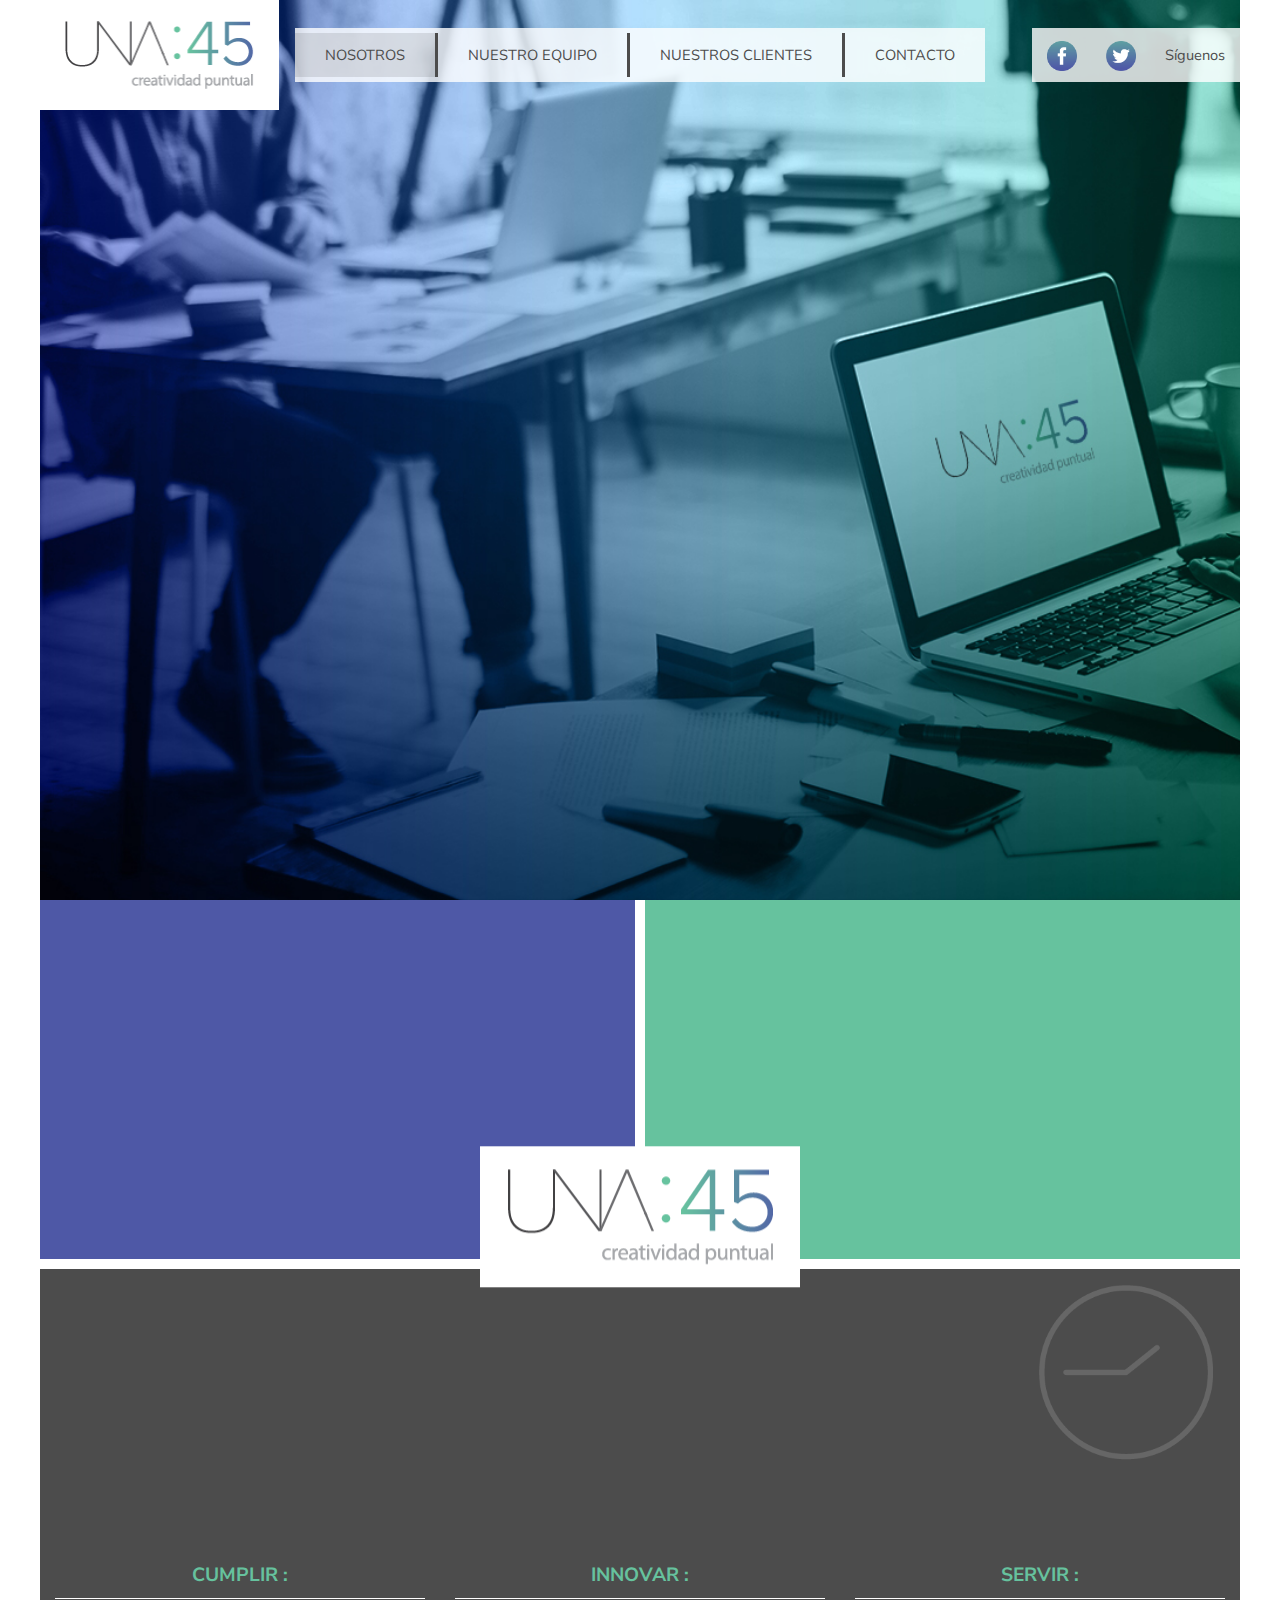
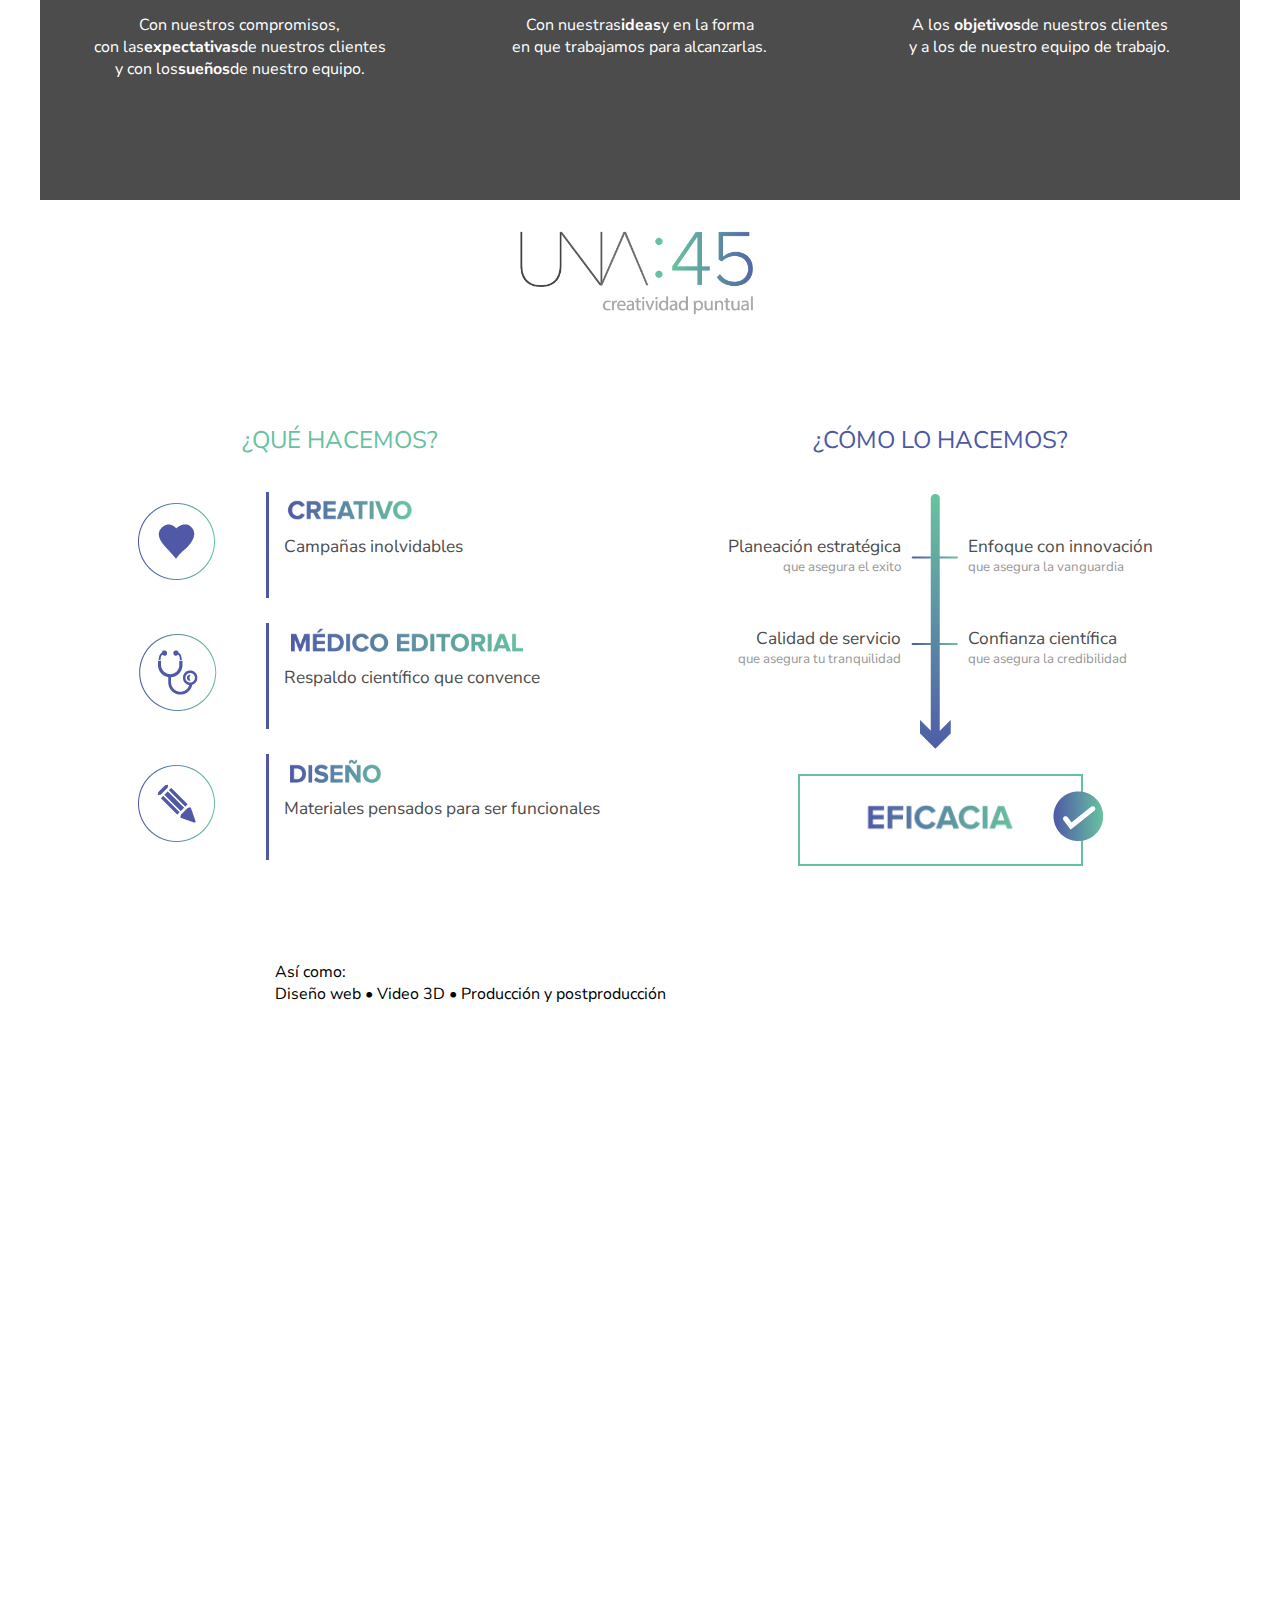
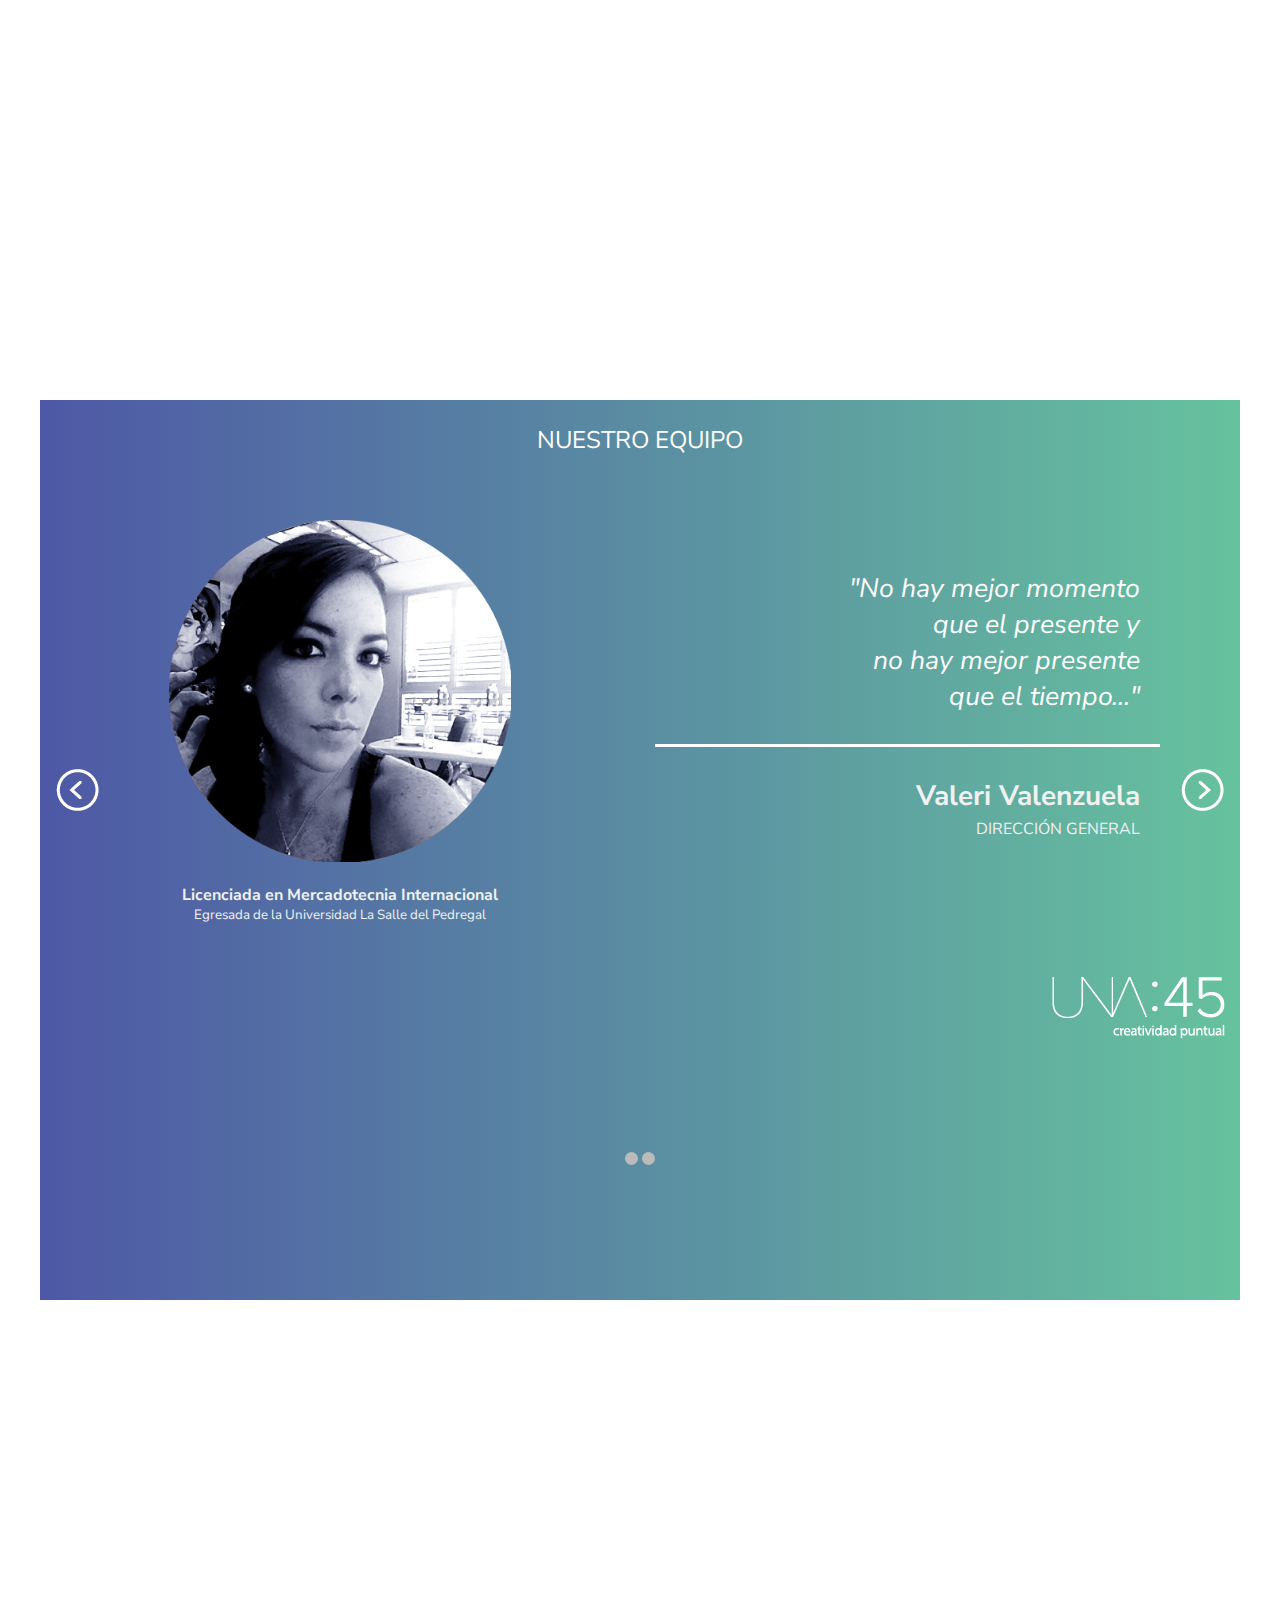
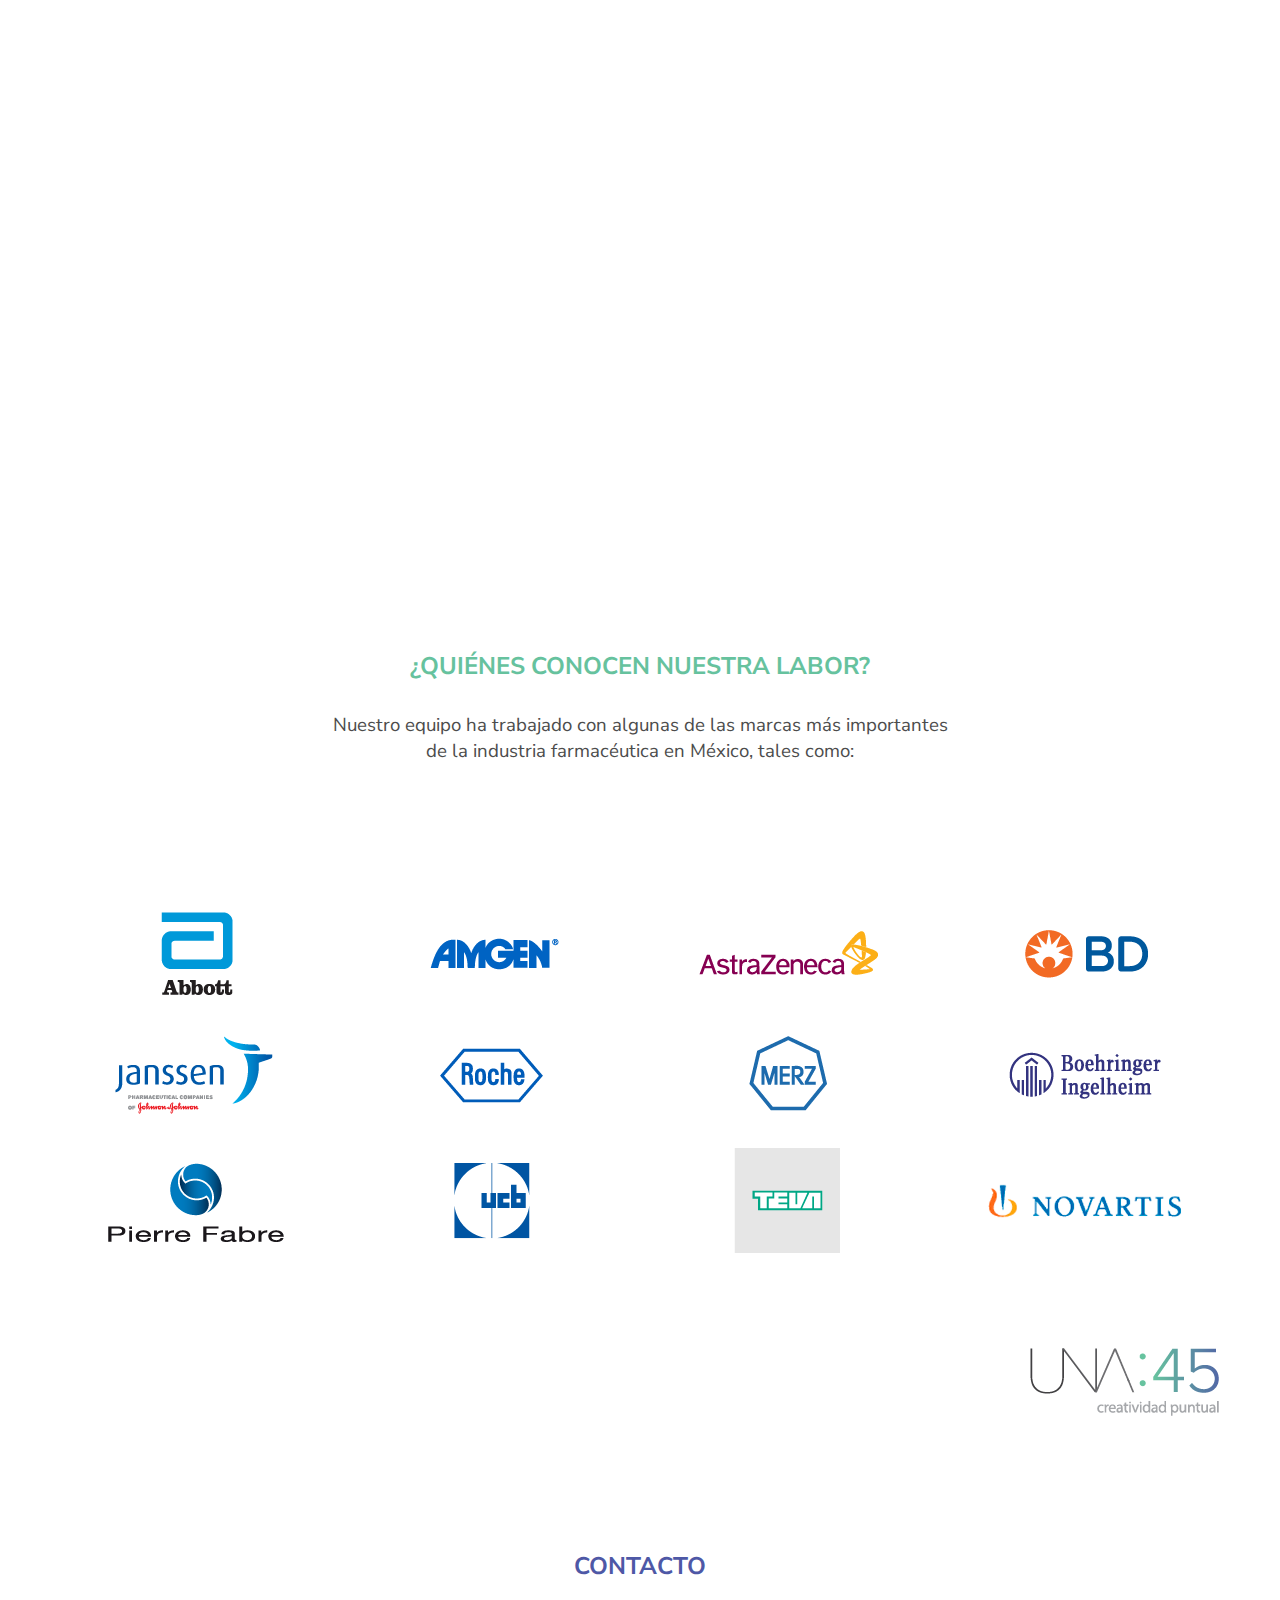
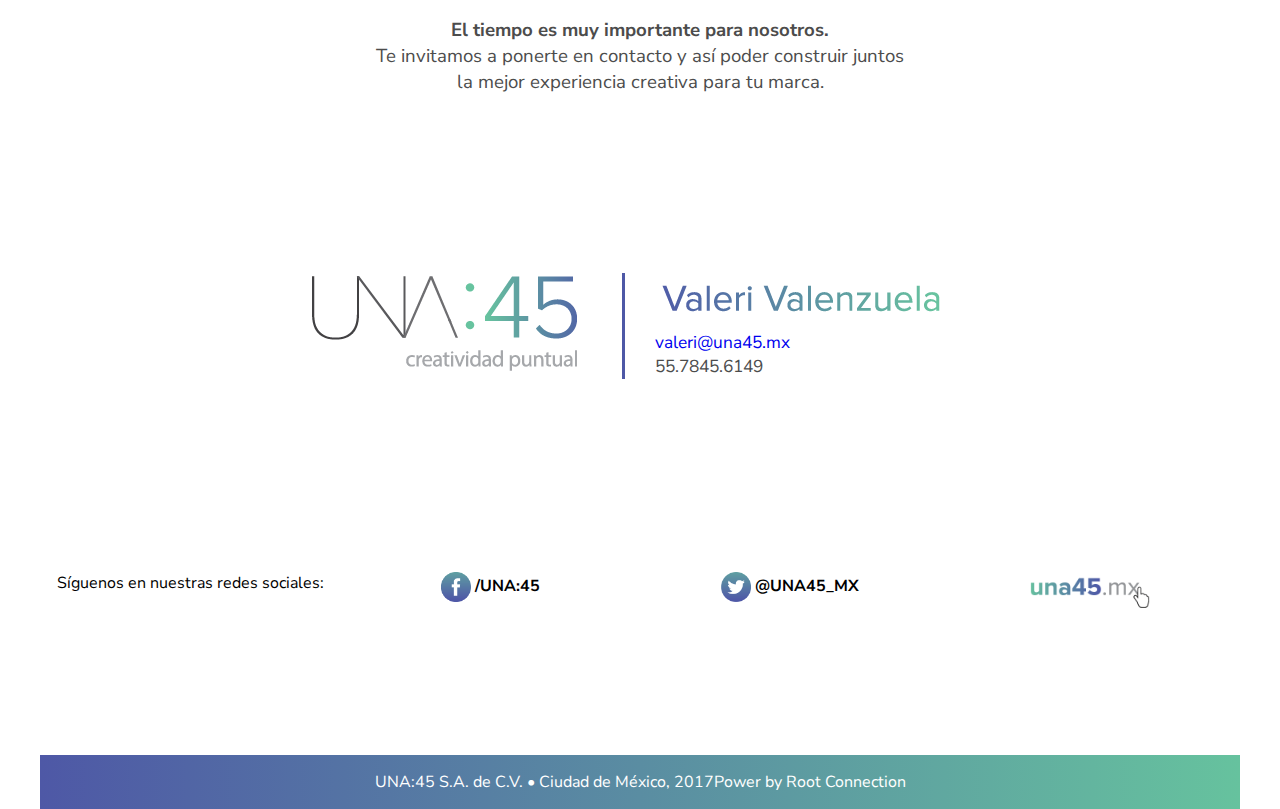
==== commit cda4b1bf: "Ya que sea el ultimo weee no mams" ====
--- a/index.html
+++ b/index.html
@@ -184,7 +184,7 @@
         <div class="s-100 l-100 mySlides fade">
           <div class="us-container">
             <p class="title">nuestro equipo</p>
-            <div class="ed-container">
+            <div class="ed-container imgfra">
               <div class="ed-item s-50 l-50 foto">
                 <div class="fotos"><img class="main-us__img fotito" src="img/Val_UNA45.png" alt=""/></div>
                 <div class="textos">
@@ -211,7 +211,7 @@
         <div class="s-100 l-100 mySlides fade">
           <div class="us-container">
             <p class="title">nuestro equipo</p>
-            <div class="ed-container">
+            <div class="ed-container imgfra">
               <div class="ed-item s-50 l-50 foto">
                 <div class="fotos"><img class="main-us__img fotito" src="img/Mark_UNA45.png" alt=""/></div>
                 <div class="textos">
@@ -280,7 +280,7 @@
         </div>
       </div>
       <div class="ed-item main-marketing-logo">
-        <div class="marketing-container logo4"><img src="img/Logo_UNA45_200x70.png" alt=""/></div>
+        <div class="marketing-container logomkt"><img src="img/Logo_UNA45_200x70.png" alt=""/></div>
       </div>
     </div>
     <div class="ed-container main-contact"><a id="contacto"></a>
--- a/css/styles.css
+++ b/css/styles.css
@@ -1 +1 @@
-@charset "UTF-8";@import url("https://fonts.googleapis.com/css?family=Nunito+Sans:300,400,700i,800,800i");*,:after,:before{box-sizing:border-box}body{margin:0;font-family:sans-serif}img{max-width:100%;height:auto}a{text-decoration:none}a:hover{text-decoration:underline}.ed-container{display:-webkit-flex;display:-ms-flexbox;display:flex;-webkit-flex-wrap:wrap;-ms-flex-wrap:wrap;flex-wrap:wrap;max-width:1200px;margin-left:auto;margin-right:auto;width:100%}.ed-item{margin:0;padding-left:0.9375em;padding-right:0.9375em}.ed-item{width:100%}.ed-item.ed-container{padding-left:0;padding-right:0}.button{display:inline-block;line-height:2.5em;padding:0 1.5em;cursor:pointer;margin-bottom:1em;border:none}.ed-item.s-5,.s-5{width:5%}.ed-item.s-10,.s-10{width:10%}.ed-item.s-15,.s-15{width:15%}.ed-item.s-20,.s-20{width:20%}.ed-item.s-25,.s-25{width:25%}.ed-item.s-30,.s-30{width:30%}.ed-item.s-35,.s-35{width:35%}.ed-item.s-40,.s-40{width:40%}.ed-item.s-45,.s-45{width:45%}.ed-item.s-50,.s-50{width:50%}.ed-item.s-55,.s-55{width:55%}.ed-item.s-60,.s-60{width:60%}.ed-item.s-65,.s-65{width:65%}.ed-item.s-70,.s-70{width:70%}.ed-item.s-75,.s-75{width:75%}.ed-item.s-80,.s-80{width:80%}.ed-item.s-85,.s-85{width:85%}.ed-item.s-90,.s-90{width:90%}.ed-item.s-95,.s-95{width:95%}.ed-item.s-100,.s-100{width:100%}.ed-item.s-1-3,.s-1-3{width:33.33333%}.ed-item.s-2-3,.s-2-3{width:66.66667%}.ed-item.s-3-3,.s-3-3{width:100%}.ed-item.s-1-6,.s-1-6{width:16.66667%}.ed-item.s-2-6,.s-2-6{width:33.33333%}.ed-item.s-3-6,.s-3-6{width:50%}.ed-item.s-4-6,.s-4-6{width:66.66667%}.ed-item.s-5-6,.s-5-6{width:83.33333%}.ed-item.s-6-6,.s-6-6{width:100%}@media all and (min-width:640px){.ed-item.m-5,.m-5{width:5%}.ed-item.m-10,.m-10{width:10%}.ed-item.m-15,.m-15{width:15%}.ed-item.m-20,.m-20{width:20%}.ed-item.m-25,.m-25{width:25%}.ed-item.m-30,.m-30{width:30%}.ed-item.m-35,.m-35{width:35%}.ed-item.m-40,.m-40{width:40%}.ed-item.m-45,.m-45{width:45%}.ed-item.m-50,.m-50{width:50%}.ed-item.m-55,.m-55{width:55%}.ed-item.m-60,.m-60{width:60%}.ed-item.m-65,.m-65{width:65%}.ed-item.m-70,.m-70{width:70%}.ed-item.m-75,.m-75{width:75%}.ed-item.m-80,.m-80{width:80%}.ed-item.m-85,.m-85{width:85%}.ed-item.m-90,.m-90{width:90%}.ed-item.m-95,.m-95{width:95%}.ed-item.m-100,.m-100{width:100%}.ed-item.m-1-3,.m-1-3{width:33.33333%}.ed-item.m-2-3,.m-2-3{width:66.66667%}.ed-item.m-3-3,.m-3-3{width:100%}.ed-item.m-1-6,.m-1-6{width:16.66667%}.ed-item.m-2-6,.m-2-6{width:33.33333%}.ed-item.m-3-6,.m-3-6{width:50%}.ed-item.m-4-6,.m-4-6{width:66.66667%}.ed-item.m-5-6,.m-5-6{width:83.33333%}.ed-item.m-6-6,.m-6-6{width:100%}}@media all and (min-width:1024px){.ed-item.l-5,.l-5{width:5%}.ed-item.l-10,.l-10{width:10%}.ed-item.l-15,.l-15{width:15%}.ed-item.l-20,.l-20{width:20%}.ed-item.l-25,.l-25{width:25%}.ed-item.l-30,.l-30{width:30%}.ed-item.l-35,.l-35{width:35%}.ed-item.l-40,.l-40{width:40%}.ed-item.l-45,.l-45{width:45%}.ed-item.l-50,.l-50{width:50%}.ed-item.l-55,.l-55{width:55%}.ed-item.l-60,.l-60{width:60%}.ed-item.l-65,.l-65{width:65%}.ed-item.l-70,.l-70{width:70%}.ed-item.l-75,.l-75{width:75%}.ed-item.l-80,.l-80{width:80%}.ed-item.l-85,.l-85{width:85%}.ed-item.l-90,.l-90{width:90%}.ed-item.l-95,.l-95{width:95%}.ed-item.l-100,.l-100{width:100%}.ed-item.l-1-3,.l-1-3{width:33.33333%}.ed-item.l-2-3,.l-2-3{width:66.66667%}.ed-item.l-3-3,.l-3-3{width:100%}.ed-item.l-1-6,.l-1-6{width:16.66667%}.ed-item.l-2-6,.l-2-6{width:33.33333%}.ed-item.l-3-6,.l-3-6{width:50%}.ed-item.l-4-6,.l-4-6{width:66.66667%}.ed-item.l-5-6,.l-5-6{width:83.33333%}.ed-item.l-6-6,.l-6-6{width:100%}}@media all and (min-width:1440px){.ed-item.xl-5,.xl-5{width:5%}.ed-item.xl-10,.xl-10{width:10%}.ed-item.xl-15,.xl-15{width:15%}.ed-item.xl-20,.xl-20{width:20%}.ed-item.xl-25,.xl-25{width:25%}.ed-item.xl-30,.xl-30{width:30%}.ed-item.xl-35,.xl-35{width:35%}.ed-item.xl-40,.xl-40{width:40%}.ed-item.xl-45,.xl-45{width:45%}.ed-item.xl-50,.xl-50{width:50%}.ed-item.xl-55,.xl-55{width:55%}.ed-item.xl-60,.xl-60{width:60%}.ed-item.xl-65,.xl-65{width:65%}.ed-item.xl-70,.xl-70{width:70%}.ed-item.xl-75,.xl-75{width:75%}.ed-item.xl-80,.xl-80{width:80%}.ed-item.xl-85,.xl-85{width:85%}.ed-item.xl-90,.xl-90{width:90%}.ed-item.xl-95,.xl-95{width:95%}.ed-item.xl-100,.xl-100{width:100%}.ed-item.xl-1-3,.xl-1-3{width:33.33333%}.ed-item.xl-2-3,.xl-2-3{width:66.66667%}.ed-item.xl-3-3,.xl-3-3{width:100%}.ed-item.xl-1-6,.xl-1-6{width:16.66667%}.ed-item.xl-2-6,.xl-2-6{width:33.33333%}.ed-item.xl-3-6,.xl-3-6{width:50%}.ed-item.xl-4-6,.xl-4-6{width:66.66667%}.ed-item.xl-5-6,.xl-5-6{width:83.33333%}.ed-item.xl-6-6,.xl-6-6{width:100%}}.to-center{display:block;margin-right:auto;margin-left:auto}.to-left{float:left;width:auto;margin-right:1em}.to-right{float:right;width:auto;margin-left:1em}.full{max-width:100%}.circle{border-radius:50%}.clearfix:after,.clearfix:before{content:"";width:100%;display:table;clear:both}.no-padding.ed-container>.ed-item{padding-left:0em;padding-right:0em}.no-padding.ed-item{padding-left:0em;padding-right:0em}.padding{padding-left:0.9375em;padding-right:0.9375em}.padding-2{padding-left:1.875em;padding-right:1.875em}.padding-3{padding-left:2.8125em;padding-right:2.8125em}body.sticky-footer{display:-webkit-flex;display:-ms-flexbox;display:flex;-webkit-flex-direction:column;-ms-flex-direction:column;flex-direction:column;min-height:100vh}body.sticky-footer>footer{margin-top:auto}.main-justify{display:-webkit-flex;display:-ms-flexbox;display:flex;-webkit-flex-wrap:wrap;-ms-flex-wrap:wrap;flex-wrap:wrap;-webkit-justify-content:space-between;-ms-flex-pack:justify;justify-content:space-between}.main-distribute{display:-webkit-flex;display:-ms-flexbox;display:flex;-webkit-flex-wrap:wrap;-ms-flex-wrap:wrap;flex-wrap:wrap;-webkit-justify-content:space-around;-ms-flex-pack:distribute;justify-content:space-around}.main-center{display:-webkit-flex;display:-ms-flexbox;display:flex;-webkit-flex-wrap:wrap;-ms-flex-wrap:wrap;flex-wrap:wrap;-webkit-justify-content:center;-ms-flex-pack:center;justify-content:center}.main-start{display:-webkit-flex;display:-ms-flexbox;display:flex;-webkit-flex-wrap:wrap;-ms-flex-wrap:wrap;flex-wrap:wrap;-webkit-justify-content:flex-start;-ms-flex-pack:start;justify-content:flex-start}.main-end{display:-webkit-flex;display:-ms-flexbox;display:flex;-webkit-flex-wrap:wrap;-ms-flex-wrap:wrap;flex-wrap:wrap;-webkit-justify-content:flex-end;-ms-flex-pack:end;justify-content:flex-end}.cross-start{display:-webkit-flex;display:-ms-flexbox;display:flex;-webkit-flex-wrap:wrap;-ms-flex-wrap:wrap;flex-wrap:wrap;-webkit-align-items:flex-start;-ms-flex-align:start;align-items:flex-start;-webkit-align-content:flex-start;-ms-flex-line-pack:start;align-content:flex-start}.cross-center{display:-webkit-flex;display:-ms-flexbox;display:flex;-webkit-flex-wrap:wrap;-ms-flex-wrap:wrap;flex-wrap:wrap;-webkit-align-items:center;-ms-flex-align:center;align-items:center;-webkit-align-content:center;-ms-flex-line-pack:center;align-content:center}.cross-end{display:-webkit-flex;display:-ms-flexbox;display:flex;-webkit-flex-wrap:wrap;-ms-flex-wrap:wrap;flex-wrap:wrap;-webkit-align-items:flex-end;-ms-flex-align:end;align-items:flex-end;-webkit-align-content:flex-end;-ms-flex-line-pack:end;align-content:flex-end}.flex-reverse{display:-webkit-flex;display:-ms-flexbox;display:flex;-webkit-flex-wrap:wrap;-ms-flex-wrap:wrap;flex-wrap:wrap;-webkit-flex-direction:row-reverse;-ms-flex-direction:row-reverse;flex-direction:row-reverse}.flex-column{display:-webkit-flex;display:-ms-flexbox;display:flex;-webkit-flex-wrap:wrap;-ms-flex-wrap:wrap;flex-wrap:wrap;-webkit-flex-direction:column;-ms-flex-direction:column;flex-direction:column}.flex-column-reverse{display:-webkit-flex;display:-ms-flexbox;display:flex;-webkit-flex-wrap:wrap;-ms-flex-wrap:wrap;flex-wrap:wrap;-webkit-flex-direction:column-reverse;-ms-flex-direction:column-reverse;flex-direction:column-reverse}.abcenter{display:-webkit-flex;display:-ms-flexbox;display:flex;-webkit-justify-content:center;-ms-flex-pack:center;justify-content:center;-webkit-align-items:center;-ms-flex-align:center;align-items:center;text-align:center}.from-s{display:none}.to-s{display:none}@media screen and (max-width:639px){.from-m{display:none}}@media screen and (min-width:640px){.to-m{display:none}}@media screen and (max-width:1023px){.from-l{display:none}}@media screen and (min-width:1024px){.to-l{display:none}}@media screen and (max-width:1439px){.from-xl{display:none}}@media screen and (min-width:1440px){.to-xl{display:none}}.ed-video{height:0;overflow:hidden;padding-bottom:56.25%;position:relative}.ed-video>.video,.ed-video>iframe,.ed-video>video{position:absolute;top:0;left:0;width:100%;height:100%}.button{background:#ddd;color:#333}.button:hover{background:#d0d0d0;text-decoration:none}.button:active{-webkit-transform:scale(0.97);-ms-transform:scale(0.97);transform:scale(0.97)}body{font-family:'Nunito Sans', sans-serif}.fuerte{font-weight:bold}.fondo{max-width:100%;height:100%;max-height:100%;width:100%}.bannerabajo{position:relative;top:0;padding:0px}.menuarriba{position:absolute;z-index:100}.textobanner{position:absolute;top:50%}.logo{display:-webkit-flex;display:-ms-flexbox;display:flex;-webkit-align-items:center;-ms-flex-align:center;align-items:center;-webkit-justify-content:flex-start;-ms-flex-pack:start;justify-content:flex-start;background:#FFF}@media screen and (min-width:640px){.logo{-webkit-justify-content:center;-ms-flex-pack:center;justify-content:center}}@media screen and (max-width:1023px){.listamenu{margin-top:266px}}.main-menu .main-menu__item,.main-menu .second-menu__item,.second-menu .main-menu__item,.second-menu .second-menu__item{text-transform:uppercase;font-family:'Nunito Sans', sans-serif}.main-menu .main-menu__link,.second-menu .main-menu__link{color:#4C4C4C;font-size:11pt;margin:5px 0px;border-right:3px solid #4C4C4C}.main-menu .main-menu__link.active,.main-menu .main-menu__link:hover,.second-menu .main-menu__link.active,.second-menu .main-menu__link:hover{background:rgba(0, 0, 0, 0.1)}.main-menu .second-menu__link,.second-menu .second-menu__link{color:#4C4C4C;font-size:11pt;margin:5px 0px}.main-menu .main-menu__item .last,.second-menu .main-menu__item .last{border:none}.main-menu{width:100%}.main-menu,.main-menu ul{margin-top:0;margin-bottom:0;padding-left:0;list-style:none}.main-menu li{position:relative;list-style:none;-webkit-flex:auto;-ms-flex:auto;flex:auto}.main-menu li.parent-submenu{display:-webkit-flex;display:-ms-flexbox;display:flex;-webkit-flex-wrap:wrap;-ms-flex-wrap:wrap;flex-wrap:wrap}.main-menu li.parent-submenu a{-webkit-flex:auto;-ms-flex:auto;flex:auto}.main-menu ul{display:none}@media screen and (max-width:1023px){.main-menu ul.show-submenu{display:block;width:100%;-webkit-order:3;-ms-flex-order:3;order:3;margin-left:1em;margin-bottom:.5em}}.main-menu a{display:block;line-height:3em;padding:0 1em}.main-menu a:hover{text-decoration:none}@media screen and (min-width:1024px){.main-menu{display:-webkit-flex;display:-ms-flexbox;display:flex;-webkit-align-items:center;-ms-flex-align:center;align-items:center}.main-menu a{text-align:center}.main-menu .expand{display:none}.main-menu ul{position:absolute;left:0;top:100%;min-width:100%;white-space:nowrap}.main-menu ul a{text-align:left}.main-menu ul ul{top:0;left:100%}.main-menu li:hover>ul{display:block}}.main-menu .expand-submenu{position:relative;right:0;width:3em;height:3em;cursor:pointer;transition:all .3s}@media screen and (min-width:1024px){.main-menu .expand-submenu{display:none}}.main-menu .expand-submenu:after{content:"";position:absolute;width:40%;height:40%;top:20%;left:30%;border-left:0.45em solid;border-bottom:0.45em solid;border-radius:0.24em;-webkit-transform:rotate(-45deg);-ms-transform:rotate(-45deg);transform:rotate(-45deg);transition:all .3s}.main-menu .expand-submenu.active{-webkit-transform:rotate(180deg);-ms-transform:rotate(180deg);transform:rotate(180deg)}.second-menu{width:100%;display:-webkit-flex;display:-ms-flexbox;display:flex;-webkit-align-items:center;-ms-flex-align:center;align-items:center;width:100%;background-color:rgba(255, 255, 255, 0.8)}.second-menu,.second-menu ul{margin-top:0;margin-bottom:0;padding-left:0;list-style:none}.second-menu li{position:relative;list-style:none;-webkit-flex:auto;-ms-flex:auto;flex:auto}.second-menu li.parent-submenu{display:-webkit-flex;display:-ms-flexbox;display:flex;-webkit-flex-wrap:wrap;-ms-flex-wrap:wrap;flex-wrap:wrap}.second-menu li.parent-submenu a{-webkit-flex:auto;-ms-flex:auto;flex:auto}.second-menu ul{display:none}.second-menu ul.show-submenu{display:block;width:100%;-webkit-order:3;-ms-flex-order:3;order:3;margin-left:1em;margin-bottom:.5em}.second-menu a{display:block;line-height:3em;padding:0 1em}.second-menu a:hover{text-decoration:none}.second-menu a{text-align:center}.second-menu .expand{display:none}.second-menu ul{position:absolute;left:0;top:100%;min-width:100%;white-space:nowrap}.second-menu ul a{text-align:left}.second-menu ul ul{top:0;left:100%}.second-menu li:hover>ul{display:block}.second-menu .expand-submenu{display:none;position:relative;right:0;width:3em;height:3em;cursor:pointer;transition:all .3s}.second-menu .expand-submenu:after{content:"";position:absolute;width:40%;height:40%;top:20%;left:30%;border-left:0.45em solid;border-bottom:0.45em solid;border-radius:0.24em;-webkit-transform:rotate(-45deg);-ms-transform:rotate(-45deg);transform:rotate(-45deg);transition:all .3s}.second-menu .expand-submenu.active{-webkit-transform:rotate(180deg);-ms-transform:rotate(180deg);transform:rotate(180deg)}.main-nav{width:100%;background-color:rgba(255, 255, 255, 0.8)}@media screen and (max-width:1023px){.main-nav{position:fixed;transition:all .3s;height:100vh;z-index:200;overflow-y:auto;width:85%;right:-85%}.main-nav.show-menu{right:0}}@media screen and (max-width:1023px){.main-nav{-webkit-align-self:stretch;-ms-flex-item-align:stretch;-ms-grid-row-align:stretch;align-self:stretch}}.nav-toggle{position:relative;z-index:300;width:30px;height:20px;box-shadow:0 4px #4E58A6 inset;cursor:pointer;display:none}.nav-toggle:after,.nav-toggle:before{content:"";position:absolute;width:100%;height:4px;background-color:#4E58A6;bottom:0}.nav-toggle:after{bottom:8px}.imagen{padding-right:1px;padding-left:0}@media screen and (max-width:639px){.barra{padding-left:1px;padding-right:2px}}.barra2{padding-left:2px;margin:0;padding-right:0}.social{vertical-align:middle}.menuarriba{left:0}.second-menu__link{text-transform:capitalize}.banner-container{padding:0;position:relative;display:-webkit-flex;display:-ms-flexbox;display:flex;-webkit-justify-content:center;-ms-flex-pack:center;justify-content:center;-webkit-align-items:center;-ms-flex-align:center;align-items:center}.logo{padding:20px;background:#fff}.main-banner-container{font-family:'Nunito Sans', sans-serif;color:#fff}.main-banner-container__icon{color:#fff;text-align:center;font-size:5em}.main-banner-container__title{color:#fff;text-align:center}.main-banner-container__content{color:#fff;text-align:center}.titulo{display:inline-block;font-size:15pt;padding:10px 55px;margin-top:0;text-transform:uppercase;color:#fff;border:2px solid #fff}.main-banner{height:100%}.img-responsive{background-attachment:fixed;background-image:url(../img/Link_HOME.jpg);background-size:cover;height:100vh;width:100%;background-repeat:no-repeat}.main-valores{height:100vh}@media screen and (max-width:1023px){.main-valores{height:auto}}.mision{background-color:#4E58A6;display:-webkit-flex;display:-ms-flexbox;display:flex;-webkit-align-items:center;-ms-flex-align:center;align-items:center;-webkit-justify-content:center;-ms-flex-pack:center;justify-content:center;font-family:'Nunito Sans', sans-serif;color:#fff;border-right:5px solid #fff}@media screen and (max-width:1023px){.mision{border:none}}.mision__titulo{color:white;text-transform:uppercase;text-align:center}.mision__titulo p{display:inline-block;border:1px solid #fff;padding:10px 45px;margin:50px 25px 25px 25px;font-size:14pt;letter-spacing:1.5px}.mision__titulo p:hover{background:rgba(0, 0, 0, 0.3);font-weight:bold}.mision__content{text-align:center;margin-bottom:80px}.vision{background:#66C29E;display:-webkit-flex;display:-ms-flexbox;display:flex;-webkit-align-items:center;-ms-flex-align:center;align-items:center;-webkit-justify-content:center;-ms-flex-pack:center;justify-content:center;font-family:'Nunito Sans', sans-serif;color:#fff;border-left:5px solid #fff}@media screen and (max-width:1023px){.vision{border:none}}.vision__titulo{color:white;text-transform:uppercase;text-align:center}.vision__titulo p{display:inline-block;border:1px solid #fff;padding:10px 45px;margin:50px 25px 25px 25px;font-size:14pt;letter-spacing:1.5px}.vision__titulo p:hover{background:rgba(0, 0, 0, 0.3);font-weight:bold}.vision__content{text-align:center;margin-bottom:80px}.valor{background:#4C4C4C;display:-webkit-flex;display:-ms-flexbox;display:flex;-webkit-align-items:center;-ms-flex-align:center;align-items:center;-webkit-justify-content:center;-ms-flex-pack:center;justify-content:center;font-family:'Nunito Sans', sans-serif;color:#fff;border-top:10px solid #fff;position:relative}@media screen and (max-width:1023px){.valor{border:none}}.valor__titulo{color:white;text-transform:uppercase;text-align:center}.valor__titulo p{display:inline-block;border:1px solid #fff;padding:10px 45px;margin:80px 25px 25px 25px;font-size:14pt;letter-spacing:1.5px}@media screen and (max-width:1023px){.valor__titulo p{margin-top:50px}}.valor__titulo p:hover{background:rgba(0, 0, 0, 0.3);font-weight:bold}.valor__content{text-align:center;margin-bottom:10px}.tresvalores{background:#4C4C4C;font-family:'Nunito Sans', sans-serif}.tresvalores .desc{display:inline-block;text-align:center;margin-top:0px}.tresvalores .desc__titulo{color:#66C29E;text-transform:uppercase;font-weight:bold;font-size:1.2em;border-bottom:1px solid #fff;margin-bottom:15px}.tresvalores .desc__titulo p{margin-bottom:10px}.tresvalores .desc__content{color:#fff;margin-bottom:30px}.logo3{position:absolute;top:-50%;left:50%;padding-top:20px;padding-bottom:15px;padding-left:10px;padding-right:10px;transform:translate(-50%, 30%);-ms-transform:translate(-50%, 30%);-webkit-transform:translate(-50%, 30%);background:#fff}@media screen and (max-width:1439px){.logo3{top:-60%}}@media screen and (max-width:1023px){.logo3{display:none}}.reloj3{position:absolute;top:5%;right:2%;width:15%;display:block}.reloj3 .reloj33{opacity:0.15}.footer{background:#66C29E;background:-webkit-linear-gradient(-90deg, #66C29E, #4E58A6);background:-o-linear-gradient(-90deg, #66C29E, #4E58A6);background:-moz-linear-gradient(-90deg, #66C29E, #4E58A6);background:linear-gradient(-90deg, #66C29E, #4E58A6);display:-webkit-flex;display:-ms-flexbox;display:flex;-webkit-align-items:center;-ms-flex-align:center;align-items:center;-webkit-justify-content:center;-ms-flex-pack:center;justify-content:center;margin-top:auto}body{display:-webkit-flex;display:-ms-flexbox;display:flex;-webkit-flex-direction:column;-ms-flex-direction:column;flex-direction:column;min-height:100vh}.footer p{text-align:center;font-family:'Nunito Sans', sans-serif;color:#fff}.main-services{height:100vh;z-index:0}@media screen and (max-width:1023px){.main-services{height:auto}}.main-logo-services{text-align:center;margin-top:30px;margin-bottom:15px}.main-logo-services .main-logo-services__img{width:30%}@media screen and (max-width:1439px){.main-logo-services .main-logo-services__img{width:50%}}@media screen and (min-width:640px) and (max-width:1023px){.main-logo-services .main-logo-services__img{width:30%}}.servicio .titulo{text-align:center;text-transform:uppercase;font-size:18pt;width:100%}.que{color:#66C29E}.como{color:#4E58A6}.servicio .contenido{margin-top:0px;color:#4C4C4C;font-size:13pt}.servicio .subtitulo{margin-bottom:2px;text-transform:uppercase;background:linear-gradient(#4E58A6, #66C29E);-webkit-background-clip:text;color:transparent}.contenido-service{padding-left:10%;margin-bottom:25px}.contenido-service .texto{border-left:3px solid #4E58A6}.contenido-service .texto .contenido{font-size:13pt}.contenido-service2{display:-webkit-flex;display:-ms-flexbox;display:flex;-webkit-align-items:center;-ms-flex-align:center;align-items:center;-webkit-justify-content:center;-ms-flex-pack:center;justify-content:center;margin-left:0%}.contenido-service2 .texto{border-left:3px solid #4E58A6;margin-left:6%;padding-left:6%}.texto2{position:relative;top:-25px}.tema,.tema2{color:#4C4C4C;margin-bottom:0px;font-family:'Nunito Sans', sans-serif;font-size:13pt}.tema{text-align:right}.tema2{text-align:left}.ultimo{margin-top:50px}.minid{margin:0;text-align:right;font-size:10pt;margin-bottom:5%}.minii{margin:0;margin:0;text-align:left;font-size:10pt;margin-bottom:5%}.conclusion{text-align:center}.conclusion .eficaz{display:inline-block;border:2px solid #66C29E;padding:20px 0;position:relative;width:50%}@media screen and (max-width:1023px){.conclusion .eficaz{width:80%;position:relative;left:50%;-ms-transform:translate(-60%);-webkit-transform:translate(-60%);transform:translate(-60%)}}.conclusion .eficaz .efi{width:60%;display:inline-block}.conclusion .eficaz .check{position:absolute;top:10%;right:-10%}.conclusion p{margin:0}@media screen and (min-width:640px) and (max-width:1023px){.iconoservice{text-align:right}}.iconov{width:100px;height:100px;max-width:none;max-height:none}.flecha{height:100%}@media screen and (max-width:1023px){.texto2 .minid,.texto2 .minii,.texto2 .tema,.texto2 .tema2{text-align:center}}.texto2 .minid,.texto2 .minii{color:#989898}@media screen and (max-width:1023px){.texto2 .ultimo1{margin-top:30px}}.creativo{width:41%}.medico{width:75%}.diseno{width:32%}.pie .inferior{margin-left:220px;margin-bottom:20px}@media screen and (max-width:639px){.pie .inferior{margin-left:0px;margin-bottom:20px;margin-top:20px;text-align:center}}.pie .inferior .intro{margin:0}.unomas{margin-right:10px}.dosmas{margin-left:10px}.iconof{text-align:center}@media screen and (max-width:1023px){.iconof{width:30%}}.main-about-team{position:relative}.team-container{padding:0}.img-responsive1{background-attachment:fixed;background-image:url(../img/Link_Equipo.jpg);background-size:cover;height:100vh;width:100%;background-repeat:no-repeat}.main-team{font-family:'Nunito Sans', sans-serif;color:#fff;position:absolute;top:50%;left:50%;-ms-transform:translate(-50%, -50%);-webkit-transform:translate(-50%, -50%);transform:translate(-50%, -50%)}@media screen and (max-width:1023px){.main-team{width:100%;padding-top:50px}}.main-team__icon{color:#fff;text-align:center;font-size:5em}.main-team__title{color:#fff;text-align:center;margin-top:5px}@media screen and (max-width:1023px){.main-team__title{font-size:12pt;padding-top:10px}}.main-team__content{color:#fff;text-align:center;font-size:15pt}.main-about-clients{position:relative}.clients-container{padding:0}.img-responsive2{background-attachment:fixed;background-image:url(../img/Link_Clientes.jpg);background-size:cover;height:100vh;width:100%;background-repeat:no-repeat}.main-clients{font-family:'Nunito Sans', sans-serif;color:#fff;position:absolute;top:50%;left:50%;-ms-transform:translate(-50%, -50%);-webkit-transform:translate(-50%, -50%);transform:translate(-50%, -50%)}@media screen and (max-width:1023px){.main-clients{width:100%;padding-top:50px}}.main-clients__icon{color:#fff;text-align:center;font-size:5em}.main-clients__title{color:#fff;text-align:center;margin-top:5px}.main-clients__content{color:#fff;text-align:center;font-size:15pt}.main-about-us{height:100vh}.title{text-transform:uppercase;text-align:center;font-size:18pt;padding-bottom:35px;padding-top:40px}@media screen and (max-width:1439px){.title{padding-top:0px;padding-bottom:0px}}.foto{text-align:center}.us-container{background:#66C29E;background:-webkit-linear-gradient(-90deg, #66C29E, #4E58A6);background:-o-linear-gradient(-90deg, #66C29E, #4E58A6);background:-moz-linear-gradient(-90deg, #66C29E, #4E58A6);background:linear-gradient(-90deg, #66C29E, #4E58A6);color:#fff}.fotito{width:60%;text-align:center}@media screen and (max-width:1023px){.fotito{width:85%}}.chico{margin-top:0;font-size:10pt}.lic{margin-bottom:0}.frase{text-align:right;padding-top:45px;padding-right:20px;margin-right:65px;font-size:20pt;font-style:italic;padding-bottom:30px;margin-bottom:23px;border-bottom:3px solid}.frase p{margin:0px 0px}@media screen and (max-width:1023px){.frase p{margin:0px 0px}}@media screen and (max-width:1023px){.frase{font-size:10pt;margin:0px 0px}}.fraseella{padding-bottom:30px;padding-top:50px;margin-bottom:30px}@media screen and (max-width:1023px){.fraseella{margin:25px 0px;padding-bottom:40px}}.fraseella p{margin:00px 0px}@media screen and (max-width:1023px){.fraseella p{margin:0px 0px}}.nombre{color:#F1F1F1;padding-right:5%;margin-right:10%}.nombre .firma{font-weight:bold;text-align:right;font-size:21pt;margin:10px 0 3px 0px}@media screen and (max-width:1023px){.nombre .firma{font-size:10pt}}.nombre .puesto{text-align:right;margin:0;text-transform:uppercase}@media screen and (max-width:1023px){.nombre .puesto{font-size:10pt}}.logo4{text-align:right;margin-top:50px}.textos{color:#F1F1F1}.cita{text-transform:capitalize;font-size:13pt;font-style:italic;text-align:right}@media screen and (max-width:1023px){.cita{font-size:8pt}}.centrado{text-align:center;background:#66C29E;background:-webkit-linear-gradient(-90deg, #66C29E, #4E58A6);background:-o-linear-gradient(-90deg, #66C29E, #4E58A6);background:-moz-linear-gradient(-90deg, #66C29E, #4E58A6);background:linear-gradient(-90deg, #66C29E, #4E58A6);padding-bottom:25px}*{box-sizing:border-box}.slideshow-container{position:relative;width:100%;background:#66C29E;background:-webkit-linear-gradient(-90deg, #66C29E, #4E58A6);background:-o-linear-gradient(-90deg, #66C29E, #4E58A6);background:-moz-linear-gradient(-90deg, #66C29E, #4E58A6);background:linear-gradient(-90deg, #66C29E, #4E58A6)}.mySlides{display:none}.next,.prev{cursor:pointer;position:absolute;top:50%;width:auto;margin-top:-22px;padding:16px;color:white;font-weight:bold;font-size:18px;transition:0.6s ease;border-radius:0 3px 3px 0}@media screen and (max-width:1023px){.next,.prev{top:78%}}.next{right:0;border-radius:3px 0 0 3px}.next:hover,.prev:hover{background-color:rgba(0, 0, 0, 0.8)}.text{color:#f2f2f2;font-size:15px;padding:8px 12px;position:absolute;bottom:8px;width:100%;text-align:center}.numbertext{color:#f2f2f2;font-size:12px;padding:8px 12px;position:absolute;top:0}.dot{cursor:pointer;height:13px;width:13px;margin:0 2px;background-color:#bbb;border-radius:50%;display:inline-block;transition:background-color 0.6s ease}.active,.dot:hover{background-color:#717171}.fade{-webkit-animation-name:fade;-webkit-animation-duration:1.5s;animation-name:fade;animation-duration:1.5s}@-webkit-keyframes fade{0%{opacity:.4}to{opacity:1}}@keyframes fade{0%{opacity:.4}to{opacity:1}}.main-marketing{height:100vh}@media screen and (max-width:1439px){.main-marketing{height:auto}}.duda{color:#66C29E;text-align:center;text-transform:uppercase;font-size:18pt}.contenttext{text-align:center;color:#4C4C4C}.contenttext .last{margin-top:0}.contenttext .texto{margin-bottom:0}.gallery{display:-webkit-flex;display:-ms-flexbox;display:flex;-webkit-flex-wrap:wrap;-ms-flex-wrap:wrap;flex-wrap:wrap;margin-left:-0.5em;margin-right:-0.5em;display:flex;-webkit-justify-content:center;-ms-flex-pack:center;justify-content:center;-webkit-align-items:center;-ms-flex-align:center;align-items:center}.gallery img{display:block}body{overflow-x:hidden}.gallery>.image{width:calc(25% - 1em);margin:0.5em}@media screen and (max-width:1023px){.gallery{display:-webkit-flex;display:-ms-flexbox;display:flex;-webkit-flex-wrap:wrap;-ms-flex-wrap:wrap;flex-wrap:wrap;margin-left:-0.5em;margin-right:-0.5em}.gallery img{display:block}body{overflow-x:hidden}.gallery>.image{width:calc(33.33333% - 1em);margin:0.5em}}@media screen and (max-width:639px){.gallery{display:-webkit-flex;display:-ms-flexbox;display:flex;-webkit-flex-wrap:wrap;-ms-flex-wrap:wrap;flex-wrap:wrap;margin-left:-0.5em;margin-right:-0.5em}.gallery img{display:block}body{overflow-x:hidden}.gallery>.image{width:calc(50% - 1em);margin:0.5em}}.gallery .image{display:-webkit-flex;display:-ms-flexbox;display:flex;-webkit-justify-content:center;-ms-flex-pack:center;justify-content:center;-webkit-align-items:center;-ms-flex-align:center;align-items:center;padding:10px 0px}.main-contact{height:95vh}@media screen and (max-width:1023px){.main-contact{height:auto}}.title1{color:#4E58A6;font-size:19pt;text-align:center;text-transform:uppercase;font-size:18pt;margin-top:35px;margin-bottom:35px}.contenttext{font-size:14pt;margin-bottom:50px}@media screen and (max-width:1023px){.contenttext{margin-bottom:0px}}.linea{margin-bottom:0}.linea1{margin:0}.linea2{margin-top:0}.logo5{border-right:3px solid #4E58A6;padding-right:5%;text-align:right;display:block}.info-contact{margin-top:35px;margin-bottom:100px}@media screen and (max-width:1023px){.info-contact{margin-bottom:15px}}.texto{color:#4C4C4C;margin:0}.info-contact-redes{text-align:center;margin-bottom:50px}@media screen and (max-width:1023px){.info-contact-redes{margin:20px 0}}@media screen and (max-width:1023px){.final{margin-bottom:30px}}.correo,.telefono{font-size:13pt}#animateclients,#animatedtitle,#animateteam{-webkit-animation-duration:1s;animation-duration:1s;-webkit-animation-delay:.2s;animation-delay:.2s;opacity:0}#mision-contenido{opacity:0;-webkit-animation-duration:.5s;animation-duration:.5s;-webkit-animation-delay:.2s;animation-delay:.2s}#vision-contenido{opacity:0;-webkit-animation-duration:1.5s;animation-duration:1.5s;-webkit-animation-delay:.2s;animation-delay:.2s}#valor-contenido{opacity:0;-webkit-animation-duration:2s;animation-duration:2s;-webkit-animation-delay:.2s;animation-delay:.2s}+@charset "UTF-8";@import url("https://fonts.googleapis.com/css?family=Nunito+Sans:300,400,700i,800,800i");*,:after,:before{box-sizing:border-box}body{margin:0;font-family:sans-serif}img{max-width:100%;height:auto}a{text-decoration:none}a:hover{text-decoration:underline}.ed-container{display:-webkit-flex;display:-ms-flexbox;display:flex;-webkit-flex-wrap:wrap;-ms-flex-wrap:wrap;flex-wrap:wrap;max-width:1200px;margin-left:auto;margin-right:auto;width:100%}.ed-item{margin:0;padding-left:0.9375em;padding-right:0.9375em}.ed-item{width:100%}.ed-item.ed-container{padding-left:0;padding-right:0}.button{display:inline-block;line-height:2.5em;padding:0 1.5em;cursor:pointer;margin-bottom:1em;border:none}.ed-item.s-5,.s-5{width:5%}.ed-item.s-10,.s-10{width:10%}.ed-item.s-15,.s-15{width:15%}.ed-item.s-20,.s-20{width:20%}.ed-item.s-25,.s-25{width:25%}.ed-item.s-30,.s-30{width:30%}.ed-item.s-35,.s-35{width:35%}.ed-item.s-40,.s-40{width:40%}.ed-item.s-45,.s-45{width:45%}.ed-item.s-50,.s-50{width:50%}.ed-item.s-55,.s-55{width:55%}.ed-item.s-60,.s-60{width:60%}.ed-item.s-65,.s-65{width:65%}.ed-item.s-70,.s-70{width:70%}.ed-item.s-75,.s-75{width:75%}.ed-item.s-80,.s-80{width:80%}.ed-item.s-85,.s-85{width:85%}.ed-item.s-90,.s-90{width:90%}.ed-item.s-95,.s-95{width:95%}.ed-item.s-100,.s-100{width:100%}.ed-item.s-1-3,.s-1-3{width:33.33333%}.ed-item.s-2-3,.s-2-3{width:66.66667%}.ed-item.s-3-3,.s-3-3{width:100%}.ed-item.s-1-6,.s-1-6{width:16.66667%}.ed-item.s-2-6,.s-2-6{width:33.33333%}.ed-item.s-3-6,.s-3-6{width:50%}.ed-item.s-4-6,.s-4-6{width:66.66667%}.ed-item.s-5-6,.s-5-6{width:83.33333%}.ed-item.s-6-6,.s-6-6{width:100%}@media all and (min-width:640px){.ed-item.m-5,.m-5{width:5%}.ed-item.m-10,.m-10{width:10%}.ed-item.m-15,.m-15{width:15%}.ed-item.m-20,.m-20{width:20%}.ed-item.m-25,.m-25{width:25%}.ed-item.m-30,.m-30{width:30%}.ed-item.m-35,.m-35{width:35%}.ed-item.m-40,.m-40{width:40%}.ed-item.m-45,.m-45{width:45%}.ed-item.m-50,.m-50{width:50%}.ed-item.m-55,.m-55{width:55%}.ed-item.m-60,.m-60{width:60%}.ed-item.m-65,.m-65{width:65%}.ed-item.m-70,.m-70{width:70%}.ed-item.m-75,.m-75{width:75%}.ed-item.m-80,.m-80{width:80%}.ed-item.m-85,.m-85{width:85%}.ed-item.m-90,.m-90{width:90%}.ed-item.m-95,.m-95{width:95%}.ed-item.m-100,.m-100{width:100%}.ed-item.m-1-3,.m-1-3{width:33.33333%}.ed-item.m-2-3,.m-2-3{width:66.66667%}.ed-item.m-3-3,.m-3-3{width:100%}.ed-item.m-1-6,.m-1-6{width:16.66667%}.ed-item.m-2-6,.m-2-6{width:33.33333%}.ed-item.m-3-6,.m-3-6{width:50%}.ed-item.m-4-6,.m-4-6{width:66.66667%}.ed-item.m-5-6,.m-5-6{width:83.33333%}.ed-item.m-6-6,.m-6-6{width:100%}}@media all and (min-width:1024px){.ed-item.l-5,.l-5{width:5%}.ed-item.l-10,.l-10{width:10%}.ed-item.l-15,.l-15{width:15%}.ed-item.l-20,.l-20{width:20%}.ed-item.l-25,.l-25{width:25%}.ed-item.l-30,.l-30{width:30%}.ed-item.l-35,.l-35{width:35%}.ed-item.l-40,.l-40{width:40%}.ed-item.l-45,.l-45{width:45%}.ed-item.l-50,.l-50{width:50%}.ed-item.l-55,.l-55{width:55%}.ed-item.l-60,.l-60{width:60%}.ed-item.l-65,.l-65{width:65%}.ed-item.l-70,.l-70{width:70%}.ed-item.l-75,.l-75{width:75%}.ed-item.l-80,.l-80{width:80%}.ed-item.l-85,.l-85{width:85%}.ed-item.l-90,.l-90{width:90%}.ed-item.l-95,.l-95{width:95%}.ed-item.l-100,.l-100{width:100%}.ed-item.l-1-3,.l-1-3{width:33.33333%}.ed-item.l-2-3,.l-2-3{width:66.66667%}.ed-item.l-3-3,.l-3-3{width:100%}.ed-item.l-1-6,.l-1-6{width:16.66667%}.ed-item.l-2-6,.l-2-6{width:33.33333%}.ed-item.l-3-6,.l-3-6{width:50%}.ed-item.l-4-6,.l-4-6{width:66.66667%}.ed-item.l-5-6,.l-5-6{width:83.33333%}.ed-item.l-6-6,.l-6-6{width:100%}}@media all and (min-width:1440px){.ed-item.xl-5,.xl-5{width:5%}.ed-item.xl-10,.xl-10{width:10%}.ed-item.xl-15,.xl-15{width:15%}.ed-item.xl-20,.xl-20{width:20%}.ed-item.xl-25,.xl-25{width:25%}.ed-item.xl-30,.xl-30{width:30%}.ed-item.xl-35,.xl-35{width:35%}.ed-item.xl-40,.xl-40{width:40%}.ed-item.xl-45,.xl-45{width:45%}.ed-item.xl-50,.xl-50{width:50%}.ed-item.xl-55,.xl-55{width:55%}.ed-item.xl-60,.xl-60{width:60%}.ed-item.xl-65,.xl-65{width:65%}.ed-item.xl-70,.xl-70{width:70%}.ed-item.xl-75,.xl-75{width:75%}.ed-item.xl-80,.xl-80{width:80%}.ed-item.xl-85,.xl-85{width:85%}.ed-item.xl-90,.xl-90{width:90%}.ed-item.xl-95,.xl-95{width:95%}.ed-item.xl-100,.xl-100{width:100%}.ed-item.xl-1-3,.xl-1-3{width:33.33333%}.ed-item.xl-2-3,.xl-2-3{width:66.66667%}.ed-item.xl-3-3,.xl-3-3{width:100%}.ed-item.xl-1-6,.xl-1-6{width:16.66667%}.ed-item.xl-2-6,.xl-2-6{width:33.33333%}.ed-item.xl-3-6,.xl-3-6{width:50%}.ed-item.xl-4-6,.xl-4-6{width:66.66667%}.ed-item.xl-5-6,.xl-5-6{width:83.33333%}.ed-item.xl-6-6,.xl-6-6{width:100%}}.to-center{display:block;margin-right:auto;margin-left:auto}.to-left{float:left;width:auto;margin-right:1em}.to-right{float:right;width:auto;margin-left:1em}.full{max-width:100%}.circle{border-radius:50%}.clearfix:after,.clearfix:before{content:"";width:100%;display:table;clear:both}.no-padding.ed-container>.ed-item{padding-left:0em;padding-right:0em}.no-padding.ed-item{padding-left:0em;padding-right:0em}.padding{padding-left:0.9375em;padding-right:0.9375em}.padding-2{padding-left:1.875em;padding-right:1.875em}.padding-3{padding-left:2.8125em;padding-right:2.8125em}body.sticky-footer{display:-webkit-flex;display:-ms-flexbox;display:flex;-webkit-flex-direction:column;-ms-flex-direction:column;flex-direction:column;min-height:100vh}body.sticky-footer>footer{margin-top:auto}.main-justify{display:-webkit-flex;display:-ms-flexbox;display:flex;-webkit-flex-wrap:wrap;-ms-flex-wrap:wrap;flex-wrap:wrap;-webkit-justify-content:space-between;-ms-flex-pack:justify;justify-content:space-between}.main-distribute{display:-webkit-flex;display:-ms-flexbox;display:flex;-webkit-flex-wrap:wrap;-ms-flex-wrap:wrap;flex-wrap:wrap;-webkit-justify-content:space-around;-ms-flex-pack:distribute;justify-content:space-around}.main-center{display:-webkit-flex;display:-ms-flexbox;display:flex;-webkit-flex-wrap:wrap;-ms-flex-wrap:wrap;flex-wrap:wrap;-webkit-justify-content:center;-ms-flex-pack:center;justify-content:center}.main-start{display:-webkit-flex;display:-ms-flexbox;display:flex;-webkit-flex-wrap:wrap;-ms-flex-wrap:wrap;flex-wrap:wrap;-webkit-justify-content:flex-start;-ms-flex-pack:start;justify-content:flex-start}.main-end{display:-webkit-flex;display:-ms-flexbox;display:flex;-webkit-flex-wrap:wrap;-ms-flex-wrap:wrap;flex-wrap:wrap;-webkit-justify-content:flex-end;-ms-flex-pack:end;justify-content:flex-end}.cross-start{display:-webkit-flex;display:-ms-flexbox;display:flex;-webkit-flex-wrap:wrap;-ms-flex-wrap:wrap;flex-wrap:wrap;-webkit-align-items:flex-start;-ms-flex-align:start;align-items:flex-start;-webkit-align-content:flex-start;-ms-flex-line-pack:start;align-content:flex-start}.cross-center{display:-webkit-flex;display:-ms-flexbox;display:flex;-webkit-flex-wrap:wrap;-ms-flex-wrap:wrap;flex-wrap:wrap;-webkit-align-items:center;-ms-flex-align:center;align-items:center;-webkit-align-content:center;-ms-flex-line-pack:center;align-content:center}.cross-end{display:-webkit-flex;display:-ms-flexbox;display:flex;-webkit-flex-wrap:wrap;-ms-flex-wrap:wrap;flex-wrap:wrap;-webkit-align-items:flex-end;-ms-flex-align:end;align-items:flex-end;-webkit-align-content:flex-end;-ms-flex-line-pack:end;align-content:flex-end}.flex-reverse{display:-webkit-flex;display:-ms-flexbox;display:flex;-webkit-flex-wrap:wrap;-ms-flex-wrap:wrap;flex-wrap:wrap;-webkit-flex-direction:row-reverse;-ms-flex-direction:row-reverse;flex-direction:row-reverse}.flex-column{display:-webkit-flex;display:-ms-flexbox;display:flex;-webkit-flex-wrap:wrap;-ms-flex-wrap:wrap;flex-wrap:wrap;-webkit-flex-direction:column;-ms-flex-direction:column;flex-direction:column}.flex-column-reverse{display:-webkit-flex;display:-ms-flexbox;display:flex;-webkit-flex-wrap:wrap;-ms-flex-wrap:wrap;flex-wrap:wrap;-webkit-flex-direction:column-reverse;-ms-flex-direction:column-reverse;flex-direction:column-reverse}.abcenter{display:-webkit-flex;display:-ms-flexbox;display:flex;-webkit-justify-content:center;-ms-flex-pack:center;justify-content:center;-webkit-align-items:center;-ms-flex-align:center;align-items:center;text-align:center}.from-s{display:none}.to-s{display:none}@media screen and (max-width:639px){.from-m{display:none}}@media screen and (min-width:640px){.to-m{display:none}}@media screen and (max-width:1023px){.from-l{display:none}}@media screen and (min-width:1024px){.to-l{display:none}}@media screen and (max-width:1439px){.from-xl{display:none}}@media screen and (min-width:1440px){.to-xl{display:none}}.ed-video{height:0;overflow:hidden;padding-bottom:56.25%;position:relative}.ed-video>.video,.ed-video>iframe,.ed-video>video{position:absolute;top:0;left:0;width:100%;height:100%}.button{background:#ddd;color:#333}.button:hover{background:#d0d0d0;text-decoration:none}.button:active{-webkit-transform:scale(0.97);-ms-transform:scale(0.97);transform:scale(0.97)}body{font-family:'Nunito Sans', sans-serif}.fuerte{font-weight:bold}.fondo{max-width:100%;height:100%;max-height:100%;width:100%}.bannerabajo{position:relative;top:0;padding:0px}.menuarriba{position:absolute;z-index:100}.textobanner{position:absolute;top:50%}.logo{display:-webkit-flex;display:-ms-flexbox;display:flex;-webkit-align-items:center;-ms-flex-align:center;align-items:center;-webkit-justify-content:flex-start;-ms-flex-pack:start;justify-content:flex-start;background:#FFF}@media screen and (min-width:640px){.logo{-webkit-justify-content:center;-ms-flex-pack:center;justify-content:center}}@media screen and (max-width:1023px){.listamenu{margin-top:266px}}.main-menu .main-menu__item,.main-menu .second-menu__item,.second-menu .main-menu__item,.second-menu .second-menu__item{text-transform:uppercase;font-family:'Nunito Sans', sans-serif}.main-menu .main-menu__link,.second-menu .main-menu__link{color:#4C4C4C;font-size:11pt;margin:5px 0px;border-right:3px solid #4C4C4C}.main-menu .main-menu__link.active,.main-menu .main-menu__link:hover,.second-menu .main-menu__link.active,.second-menu .main-menu__link:hover{background:rgba(0, 0, 0, 0.1)}.main-menu .second-menu__link,.second-menu .second-menu__link{color:#4C4C4C;font-size:11pt;margin:5px 0px}.main-menu .main-menu__item .last,.second-menu .main-menu__item .last{border:none}.main-menu{width:100%}.main-menu,.main-menu ul{margin-top:0;margin-bottom:0;padding-left:0;list-style:none}.main-menu li{position:relative;list-style:none;-webkit-flex:auto;-ms-flex:auto;flex:auto}.main-menu li.parent-submenu{display:-webkit-flex;display:-ms-flexbox;display:flex;-webkit-flex-wrap:wrap;-ms-flex-wrap:wrap;flex-wrap:wrap}.main-menu li.parent-submenu a{-webkit-flex:auto;-ms-flex:auto;flex:auto}.main-menu ul{display:none}@media screen and (max-width:1023px){.main-menu ul.show-submenu{display:block;width:100%;-webkit-order:3;-ms-flex-order:3;order:3;margin-left:1em;margin-bottom:.5em}}.main-menu a{display:block;line-height:3em;padding:0 1em}.main-menu a:hover{text-decoration:none}@media screen and (min-width:1024px){.main-menu{display:-webkit-flex;display:-ms-flexbox;display:flex;-webkit-align-items:center;-ms-flex-align:center;align-items:center}.main-menu a{text-align:center}.main-menu .expand{display:none}.main-menu ul{position:absolute;left:0;top:100%;min-width:100%;white-space:nowrap}.main-menu ul a{text-align:left}.main-menu ul ul{top:0;left:100%}.main-menu li:hover>ul{display:block}}.main-menu .expand-submenu{position:relative;right:0;width:3em;height:3em;cursor:pointer;transition:all .3s}@media screen and (min-width:1024px){.main-menu .expand-submenu{display:none}}.main-menu .expand-submenu:after{content:"";position:absolute;width:40%;height:40%;top:20%;left:30%;border-left:0.45em solid;border-bottom:0.45em solid;border-radius:0.24em;-webkit-transform:rotate(-45deg);-ms-transform:rotate(-45deg);transform:rotate(-45deg);transition:all .3s}.main-menu .expand-submenu.active{-webkit-transform:rotate(180deg);-ms-transform:rotate(180deg);transform:rotate(180deg)}.second-menu{width:100%;display:-webkit-flex;display:-ms-flexbox;display:flex;-webkit-align-items:center;-ms-flex-align:center;align-items:center;width:100%;background-color:rgba(255, 255, 255, 0.8)}.second-menu,.second-menu ul{margin-top:0;margin-bottom:0;padding-left:0;list-style:none}.second-menu li{position:relative;list-style:none;-webkit-flex:auto;-ms-flex:auto;flex:auto}.second-menu li.parent-submenu{display:-webkit-flex;display:-ms-flexbox;display:flex;-webkit-flex-wrap:wrap;-ms-flex-wrap:wrap;flex-wrap:wrap}.second-menu li.parent-submenu a{-webkit-flex:auto;-ms-flex:auto;flex:auto}.second-menu ul{display:none}.second-menu ul.show-submenu{display:block;width:100%;-webkit-order:3;-ms-flex-order:3;order:3;margin-left:1em;margin-bottom:.5em}.second-menu a{display:block;line-height:3em;padding:0 1em}.second-menu a:hover{text-decoration:none}.second-menu a{text-align:center}.second-menu .expand{display:none}.second-menu ul{position:absolute;left:0;top:100%;min-width:100%;white-space:nowrap}.second-menu ul a{text-align:left}.second-menu ul ul{top:0;left:100%}.second-menu li:hover>ul{display:block}.second-menu .expand-submenu{display:none;position:relative;right:0;width:3em;height:3em;cursor:pointer;transition:all .3s}.second-menu .expand-submenu:after{content:"";position:absolute;width:40%;height:40%;top:20%;left:30%;border-left:0.45em solid;border-bottom:0.45em solid;border-radius:0.24em;-webkit-transform:rotate(-45deg);-ms-transform:rotate(-45deg);transform:rotate(-45deg);transition:all .3s}.second-menu .expand-submenu.active{-webkit-transform:rotate(180deg);-ms-transform:rotate(180deg);transform:rotate(180deg)}.main-nav{width:100%;background-color:rgba(255, 255, 255, 0.8)}@media screen and (max-width:1023px){.main-nav{position:fixed;transition:all .3s;height:100vh;z-index:200;overflow-y:auto;width:85%;right:-85%}.main-nav.show-menu{right:0}}@media screen and (max-width:1023px){.main-nav{-webkit-align-self:stretch;-ms-flex-item-align:stretch;-ms-grid-row-align:stretch;align-self:stretch}}.nav-toggle{position:relative;z-index:300;width:30px;height:20px;box-shadow:0 4px #4E58A6 inset;cursor:pointer;display:none}.nav-toggle:after,.nav-toggle:before{content:"";position:absolute;width:100%;height:4px;background-color:#4E58A6;bottom:0}.nav-toggle:after{bottom:8px}.imagen{padding-right:1px;padding-left:0}@media screen and (max-width:639px){.barra{padding-left:1px;padding-right:2px}}.barra2{padding-left:2px;margin:0;padding-right:0}.social{vertical-align:middle}.menuarriba{left:0}.second-menu__link{text-transform:capitalize}.banner-container{padding:0;position:relative;display:-webkit-flex;display:-ms-flexbox;display:flex;-webkit-justify-content:center;-ms-flex-pack:center;justify-content:center;-webkit-align-items:center;-ms-flex-align:center;align-items:center}.logo{padding:20px;background:#fff}.main-banner-container{font-family:'Nunito Sans', sans-serif;color:#fff}.main-banner-container__icon{color:#fff;text-align:center;font-size:5em}.main-banner-container__title{color:#fff;text-align:center}.main-banner-container__content{color:#fff;text-align:center}.titulo{display:inline-block;font-size:15pt;padding:10px 55px;margin-top:0;text-transform:uppercase;color:#fff;border:2px solid #fff}.main-banner{height:100%}.img-responsive{background-attachment:fixed;background-image:url(../img/Link_HOME.jpg);background-size:cover;height:100vh;width:100%;background-repeat:no-repeat}.main-valores{height:100vh}@media screen and (max-width:1023px){.main-valores{height:auto}}.mision{background-color:#4E58A6;display:-webkit-flex;display:-ms-flexbox;display:flex;-webkit-align-items:center;-ms-flex-align:center;align-items:center;-webkit-justify-content:center;-ms-flex-pack:center;justify-content:center;font-family:'Nunito Sans', sans-serif;color:#fff;border-right:5px solid #fff}@media screen and (max-width:1023px){.mision{border:none}}.mision__titulo{color:white;text-transform:uppercase;text-align:center}.mision__titulo p{display:inline-block;border:1px solid #fff;padding:10px 45px;margin:50px 25px 25px 25px;font-size:14pt;letter-spacing:1.5px}.mision__titulo p:hover{background:rgba(0, 0, 0, 0.3);font-weight:bold}.mision__content{text-align:center;margin-bottom:80px}.vision{background:#66C29E;display:-webkit-flex;display:-ms-flexbox;display:flex;-webkit-align-items:center;-ms-flex-align:center;align-items:center;-webkit-justify-content:center;-ms-flex-pack:center;justify-content:center;font-family:'Nunito Sans', sans-serif;color:#fff;border-left:5px solid #fff}@media screen and (max-width:1023px){.vision{border:none}}.vision__titulo{color:white;text-transform:uppercase;text-align:center}.vision__titulo p{display:inline-block;border:1px solid #fff;padding:10px 45px;margin:50px 25px 25px 25px;font-size:14pt;letter-spacing:1.5px}.vision__titulo p:hover{background:rgba(0, 0, 0, 0.3);font-weight:bold}.vision__content{text-align:center;margin-bottom:80px}.valor{background:#4C4C4C;display:-webkit-flex;display:-ms-flexbox;display:flex;-webkit-align-items:center;-ms-flex-align:center;align-items:center;-webkit-justify-content:center;-ms-flex-pack:center;justify-content:center;font-family:'Nunito Sans', sans-serif;color:#fff;border-top:10px solid #fff;position:relative}@media screen and (max-width:1023px){.valor{border:none}}.valor__titulo{color:white;text-transform:uppercase;text-align:center}.valor__titulo p{display:inline-block;border:1px solid #fff;padding:10px 45px;margin:80px 25px 25px 25px;font-size:14pt;letter-spacing:1.5px}@media screen and (max-width:1023px){.valor__titulo p{margin-top:50px}}.valor__titulo p:hover{background:rgba(0, 0, 0, 0.3);font-weight:bold}.valor__content{text-align:center;margin-bottom:10px}.tresvalores{background:#4C4C4C;font-family:'Nunito Sans', sans-serif}.tresvalores .desc{display:inline-block;text-align:center;margin-top:0px}.tresvalores .desc__titulo{color:#66C29E;text-transform:uppercase;font-weight:bold;font-size:1.2em;border-bottom:1px solid #fff;margin-bottom:15px}.tresvalores .desc__titulo p{margin-bottom:10px}.tresvalores .desc__content{color:#fff;margin-bottom:30px}.logo3{position:absolute;top:-50%;left:50%;padding-top:20px;padding-bottom:15px;padding-left:10px;padding-right:10px;transform:translate(-50%, 30%);-ms-transform:translate(-50%, 30%);-webkit-transform:translate(-50%, 30%);background:#fff}@media screen and (max-width:1439px){.logo3{top:-60%}}@media screen and (max-width:1023px){.logo3{display:none}}.reloj3{position:absolute;top:5%;right:2%;width:15%;display:block}.reloj3 .reloj33{opacity:0.15}.footer{background:#66C29E;background:-webkit-linear-gradient(-90deg, #66C29E, #4E58A6);background:-o-linear-gradient(-90deg, #66C29E, #4E58A6);background:-moz-linear-gradient(-90deg, #66C29E, #4E58A6);background:linear-gradient(-90deg, #66C29E, #4E58A6);display:-webkit-flex;display:-ms-flexbox;display:flex;-webkit-align-items:center;-ms-flex-align:center;align-items:center;-webkit-justify-content:center;-ms-flex-pack:center;justify-content:center;margin-top:auto}body{display:-webkit-flex;display:-ms-flexbox;display:flex;-webkit-flex-direction:column;-ms-flex-direction:column;flex-direction:column;min-height:100vh}.footer p{text-align:center;font-family:'Nunito Sans', sans-serif;color:#fff}.main-services{height:100vh;z-index:0}.main-logo-services{text-align:center;margin-top:30px;margin-bottom:15px}.main-logo-services .main-logo-services__img{width:30%}@media screen and (max-width:1439px){.main-logo-services .main-logo-services__img{width:22%}}@media screen and (min-width:640px) and (max-width:1023px){.main-logo-services .main-logo-services__img{width:30%}}.servicio .titulo{text-align:center;text-transform:uppercase;font-size:18pt;width:100%}.que{color:#66C29E}.como{color:#4E58A6}.servicio .contenido{margin-top:0px;color:#4C4C4C;font-size:13pt}.servicio .subtitulo{margin-bottom:2px;text-transform:uppercase;background:linear-gradient(#4E58A6, #66C29E);-webkit-background-clip:text;color:transparent}.contenido-service{padding-left:10%;margin-bottom:25px}.contenido-service .texto{border-left:3px solid #4E58A6}.contenido-service .texto .contenido{font-size:13pt}.contenido-service2{display:-webkit-flex;display:-ms-flexbox;display:flex;-webkit-align-items:center;-ms-flex-align:center;align-items:center;-webkit-justify-content:center;-ms-flex-pack:center;justify-content:center;margin-left:0%}.contenido-service2 .texto{border-left:3px solid #4E58A6;margin-left:6%;padding-left:6%}.texto2{position:relative;top:-25px}.tema,.tema2{color:#4C4C4C;margin-bottom:0px;font-family:'Nunito Sans', sans-serif;font-size:13pt}.tema{text-align:right}.tema2{text-align:left}.ultimo{margin-top:50px}.minid{margin:0;text-align:right;font-size:10pt;margin-bottom:5%}.minii{margin:0;margin:0;text-align:left;font-size:10pt;margin-bottom:5%}.conclusion{text-align:center}.conclusion .eficaz{display:inline-block;border:2px solid #66C29E;padding:20px 0;position:relative;width:50%}@media screen and (max-width:1023px){.conclusion .eficaz{width:80%;position:relative;left:50%;-ms-transform:translate(-60%);-webkit-transform:translate(-60%);transform:translate(-60%)}}.conclusion .eficaz .efi{width:60%;display:inline-block}.conclusion .eficaz .check{position:absolute;top:10%;right:-10%}.conclusion p{margin:0}@media screen and (min-width:640px) and (max-width:1023px){.iconoservice{text-align:right}}.iconov{width:100px;height:100px;max-width:none;max-height:none}.flecha{height:100%}@media screen and (max-width:1023px){.texto2 .minid,.texto2 .minii,.texto2 .tema,.texto2 .tema2{text-align:center}}.texto2 .minid,.texto2 .minii{color:#989898}@media screen and (max-width:1023px){.texto2 .ultimo1{margin-top:30px}}.creativo{width:41%}.medico{width:75%}.diseno{width:32%}.pie .inferior{margin-left:220px;margin-bottom:20px}@media screen and (max-width:639px){.pie .inferior{margin-left:0px;margin-bottom:20px;margin-top:20px;text-align:center}}.pie .inferior .intro{margin:0}.unomas{margin-right:10px}.dosmas{margin-left:10px}.iconof{text-align:center}@media screen and (max-width:1023px){.iconof{width:30%}}.main-about-team{position:relative}.team-container{padding:0}.img-responsive1{background-attachment:fixed;background-image:url(../img/Link_Equipo.jpg);background-size:cover;height:100vh;width:100%;background-repeat:no-repeat}.main-team{font-family:'Nunito Sans', sans-serif;color:#fff;position:absolute;top:50%;left:50%;-ms-transform:translate(-50%, -50%);-webkit-transform:translate(-50%, -50%);transform:translate(-50%, -50%)}@media screen and (max-width:1023px){.main-team{width:100%;padding-top:50px}}.main-team__icon{color:#fff;text-align:center;font-size:5em}.main-team__title{color:#fff;text-align:center;margin-top:5px}@media screen and (max-width:1023px){.main-team__title{font-size:12pt;padding-top:10px}}.main-team__content{color:#fff;text-align:center;font-size:15pt}.main-about-clients{position:relative}.clients-container{padding:0}.img-responsive2{background-attachment:fixed;background-image:url(../img/Link_Clientes.jpg);background-size:cover;height:100vh;width:100%;background-repeat:no-repeat}.main-clients{font-family:'Nunito Sans', sans-serif;color:#fff;position:absolute;top:50%;left:50%;-ms-transform:translate(-50%, -50%);-webkit-transform:translate(-50%, -50%);transform:translate(-50%, -50%)}@media screen and (max-width:1023px){.main-clients{width:100%;padding-top:50px}}.main-clients__icon{color:#fff;text-align:center;font-size:5em}.main-clients__title{color:#fff;text-align:center;margin-top:5px}.main-clients__content{color:#fff;text-align:center;font-size:15pt}.main-about-us{height:100vh}.title{text-transform:uppercase;text-align:center;font-size:18pt;padding-bottom:35px;padding-top:30px}@media screen and (max-width:1439px){.title{padding-top:0px;padding-bottom:0px}}.imgfra{padding-top:40px}.foto{text-align:center}.us-container{background:#66C29E;background:-webkit-linear-gradient(-90deg, #66C29E, #4E58A6);background:-o-linear-gradient(-90deg, #66C29E, #4E58A6);background:-moz-linear-gradient(-90deg, #66C29E, #4E58A6);background:linear-gradient(-90deg, #66C29E, #4E58A6);color:#fff}.fotito{width:60%;text-align:center}@media screen and (max-width:1023px){.fotito{width:85%}}.chico{margin-top:0;font-size:10pt}.lic{margin-bottom:0}.frase{text-align:right;padding-top:45px;padding-right:20px;margin-right:65px;font-size:20pt;font-style:italic;padding-bottom:30px;margin-bottom:23px;border-bottom:3px solid}.frase p{margin:0px 0px}@media screen and (max-width:1023px){.frase p{margin:0px 0px}}@media screen and (max-width:1023px){.frase{font-size:10pt;margin:0px 0px}}.fraseella{padding-bottom:30px;padding-top:50px;margin-bottom:30px}@media screen and (max-width:1023px){.fraseella{margin:25px 0px;padding-bottom:40px}}.fraseella p{margin:00px 0px}@media screen and (max-width:1023px){.fraseella p{margin:0px 0px}}.nombre{color:#F1F1F1;padding-right:5%;margin-right:10%}.nombre .firma{font-weight:bold;text-align:right;font-size:21pt;margin:10px 0 3px 0px}@media screen and (max-width:1023px){.nombre .firma{font-size:10pt}}.nombre .puesto{text-align:right;margin:0;text-transform:uppercase}@media screen and (max-width:1023px){.nombre .puesto{font-size:10pt}}.logo4{text-align:right;margin-top:80px}@media screen and (max-width:1439px){.logo4{margin-top:40px}}.textos{color:#F1F1F1}.cita{text-transform:capitalize;font-size:13pt;font-style:italic;text-align:right}@media screen and (max-width:1023px){.cita{font-size:8pt}}.centrado{text-align:center;background:#66C29E;background:-webkit-linear-gradient(-90deg, #66C29E, #4E58A6);background:-o-linear-gradient(-90deg, #66C29E, #4E58A6);background:-moz-linear-gradient(-90deg, #66C29E, #4E58A6);background:linear-gradient(-90deg, #66C29E, #4E58A6);padding-bottom:25px}*{box-sizing:border-box}.slideshow-container{position:relative;width:100%;background:#66C29E;background:-webkit-linear-gradient(-90deg, #66C29E, #4E58A6);background:-o-linear-gradient(-90deg, #66C29E, #4E58A6);background:-moz-linear-gradient(-90deg, #66C29E, #4E58A6);background:linear-gradient(-90deg, #66C29E, #4E58A6)}.mySlides{display:none}.next,.prev{cursor:pointer;position:absolute;top:50%;width:auto;margin-top:-22px;padding:16px;color:white;font-weight:bold;font-size:18px;transition:0.6s ease;border-radius:0 3px 3px 0}@media screen and (max-width:1023px){.next,.prev{top:78%}}.next{right:0;border-radius:3px 0 0 3px}.next:hover,.prev:hover{background-color:rgba(0, 0, 0, 0.8)}.text{color:#f2f2f2;font-size:15px;padding:8px 12px;position:absolute;bottom:8px;width:100%;text-align:center}.numbertext{color:#f2f2f2;font-size:12px;padding:8px 12px;position:absolute;top:0}.dot{cursor:pointer;height:13px;width:13px;margin:0 2px;background-color:#bbb;border-radius:50%;display:inline-block;transition:background-color 0.6s ease}.active,.dot:hover{background-color:#717171}.fade{-webkit-animation-name:fade;-webkit-animation-duration:1.5s;animation-name:fade;animation-duration:1.5s}@-webkit-keyframes fade{0%{opacity:.4}to{opacity:1}}@keyframes fade{0%{opacity:.4}to{opacity:1}}.main-marketing{height:100vh}@media screen and (max-width:1023px){.main-marketing{height:auto}}.duda{color:#66C29E;text-align:center;text-transform:uppercase;font-size:18pt;margin-top:50px;margin-bottom:30px}.contenttext{text-align:center;color:#4C4C4C}.contenttext .last{margin-top:0}.contenttext .texto{margin-bottom:0}.gallery{display:-webkit-flex;display:-ms-flexbox;display:flex;-webkit-flex-wrap:wrap;-ms-flex-wrap:wrap;flex-wrap:wrap;margin-left:-0.5em;margin-right:-0.5em;display:flex;-webkit-justify-content:center;-ms-flex-pack:center;justify-content:center;-webkit-align-items:center;-ms-flex-align:center;align-items:center}.gallery img{display:block}body{overflow-x:hidden}.gallery>.image{width:calc(25% - 1em);margin:0.5em}@media screen and (max-width:1023px){.gallery{display:-webkit-flex;display:-ms-flexbox;display:flex;-webkit-flex-wrap:wrap;-ms-flex-wrap:wrap;flex-wrap:wrap;margin-left:-0.5em;margin-right:-0.5em}.gallery img{display:block}body{overflow-x:hidden}.gallery>.image{width:calc(33.33333% - 1em);margin:0.5em}}@media screen and (max-width:639px){.gallery{display:-webkit-flex;display:-ms-flexbox;display:flex;-webkit-flex-wrap:wrap;-ms-flex-wrap:wrap;flex-wrap:wrap;margin-left:-0.5em;margin-right:-0.5em}.gallery img{display:block}body{overflow-x:hidden}.gallery>.image{width:calc(50% - 1em);margin:0.5em}}.gallery .image{display:-webkit-flex;display:-ms-flexbox;display:flex;-webkit-justify-content:center;-ms-flex-pack:center;justify-content:center;-webkit-align-items:center;-ms-flex-align:center;align-items:center;padding:20px 0px}@media screen and (max-width:1439px){.gallery .image{padding:5px 0px}}.logomkt{text-align:right}.main-contact{height:95vh}@media screen and (max-width:1023px){.main-contact{height:auto}}.title1{color:#4E58A6;font-size:19pt;text-align:center;text-transform:uppercase;font-size:18pt;margin-top:50px;margin-bottom:35px}.contenttext{font-size:14pt;margin-bottom:50px}@media screen and (max-width:1023px){.contenttext{margin-bottom:0px}}.linea{margin-bottom:0}.linea1{margin:0}.linea2{margin-top:0}.logo5{border-right:3px solid #4E58A6;padding-right:5%;text-align:right;display:block}.info-contact{margin-top:35px;margin-bottom:100px}@media screen and (max-width:1023px){.info-contact{margin-bottom:15px}}.texto{color:#4C4C4C;margin:0}.info-contact-redes{text-align:center;margin-bottom:50px}@media screen and (max-width:1023px){.info-contact-redes{margin:20px 0}}@media screen and (max-width:1023px){.final{margin-bottom:30px}}.correo,.telefono{font-size:13pt}#animateclients,#animatedtitle,#animateteam{-webkit-animation-duration:1s;animation-duration:1s;-webkit-animation-delay:.2s;animation-delay:.2s;opacity:0}#mision-contenido{opacity:0;-webkit-animation-duration:.5s;animation-duration:.5s;-webkit-animation-delay:.2s;animation-delay:.2s}#vision-contenido{opacity:0;-webkit-animation-duration:1.5s;animation-duration:1.5s;-webkit-animation-delay:.2s;animation-delay:.2s}#valor-contenido{opacity:0;-webkit-animation-duration:2s;animation-duration:2s;-webkit-animation-delay:.2s;animation-delay:.2s}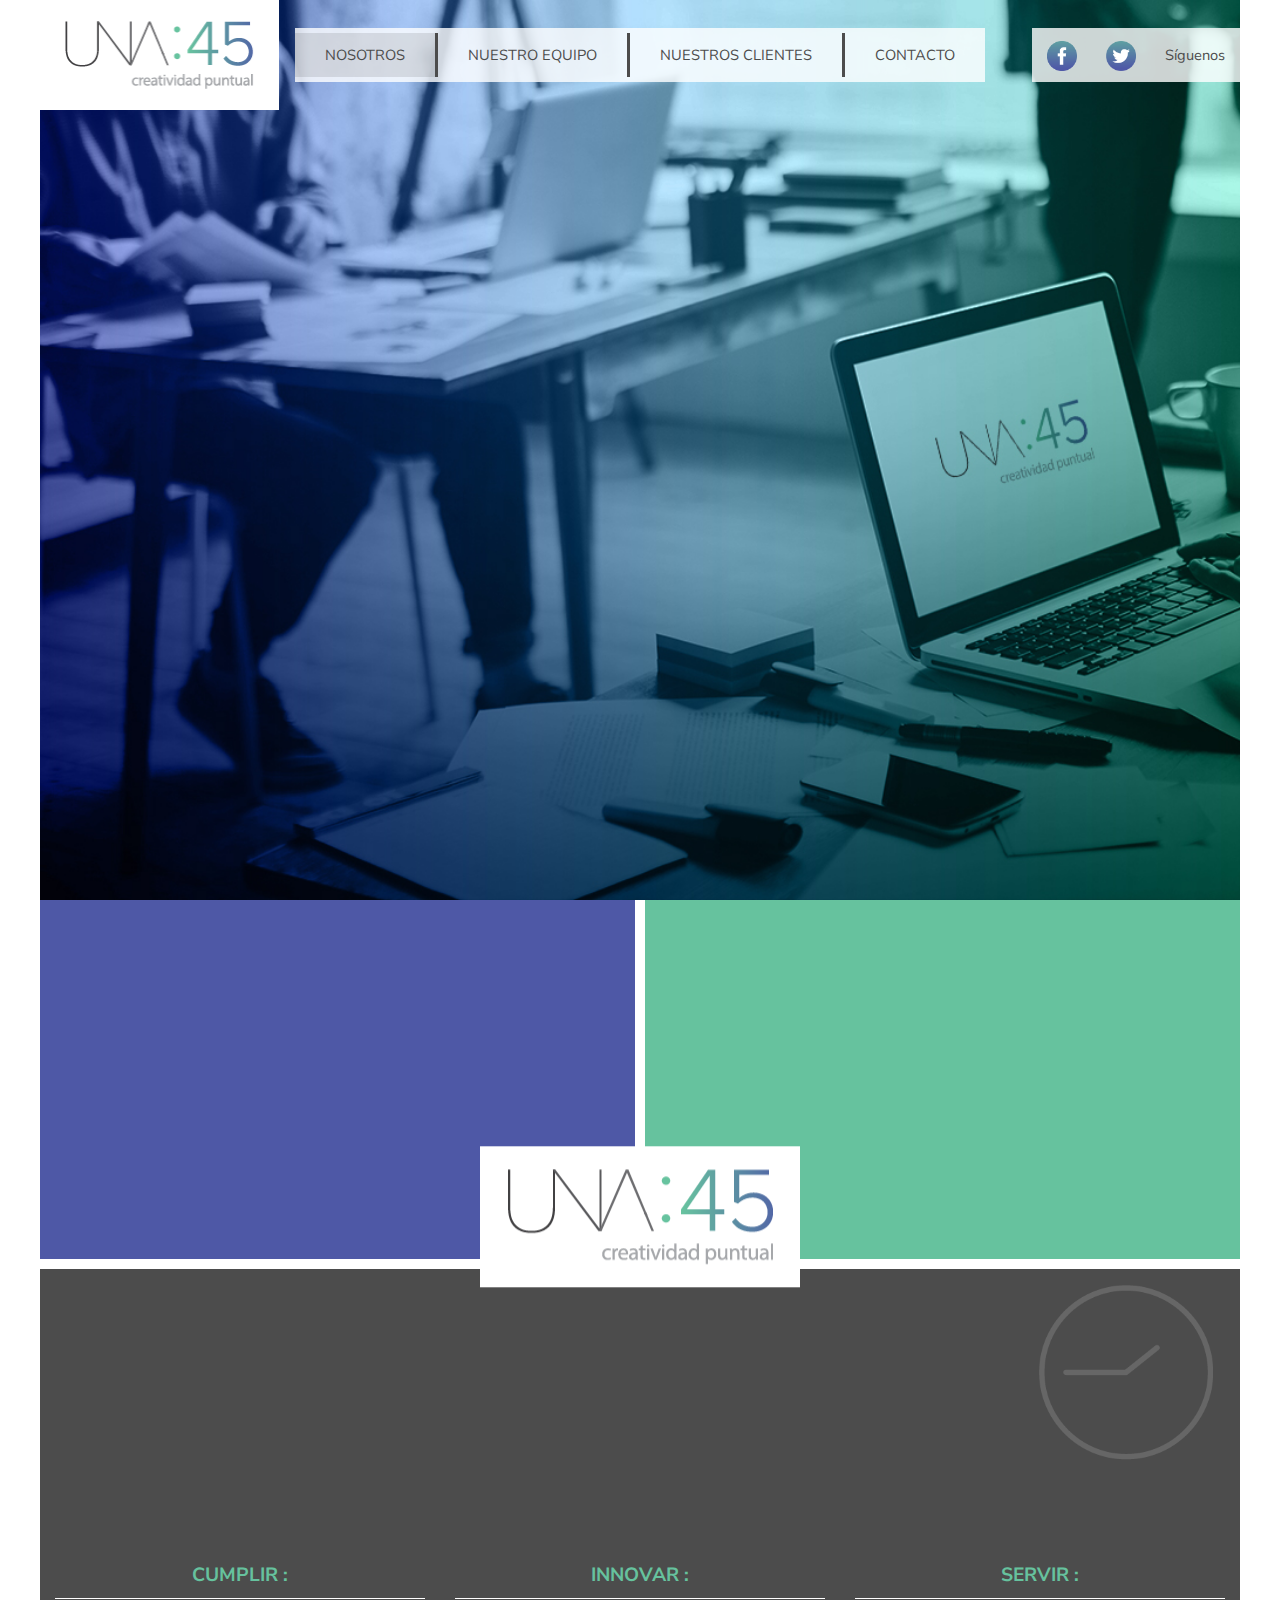
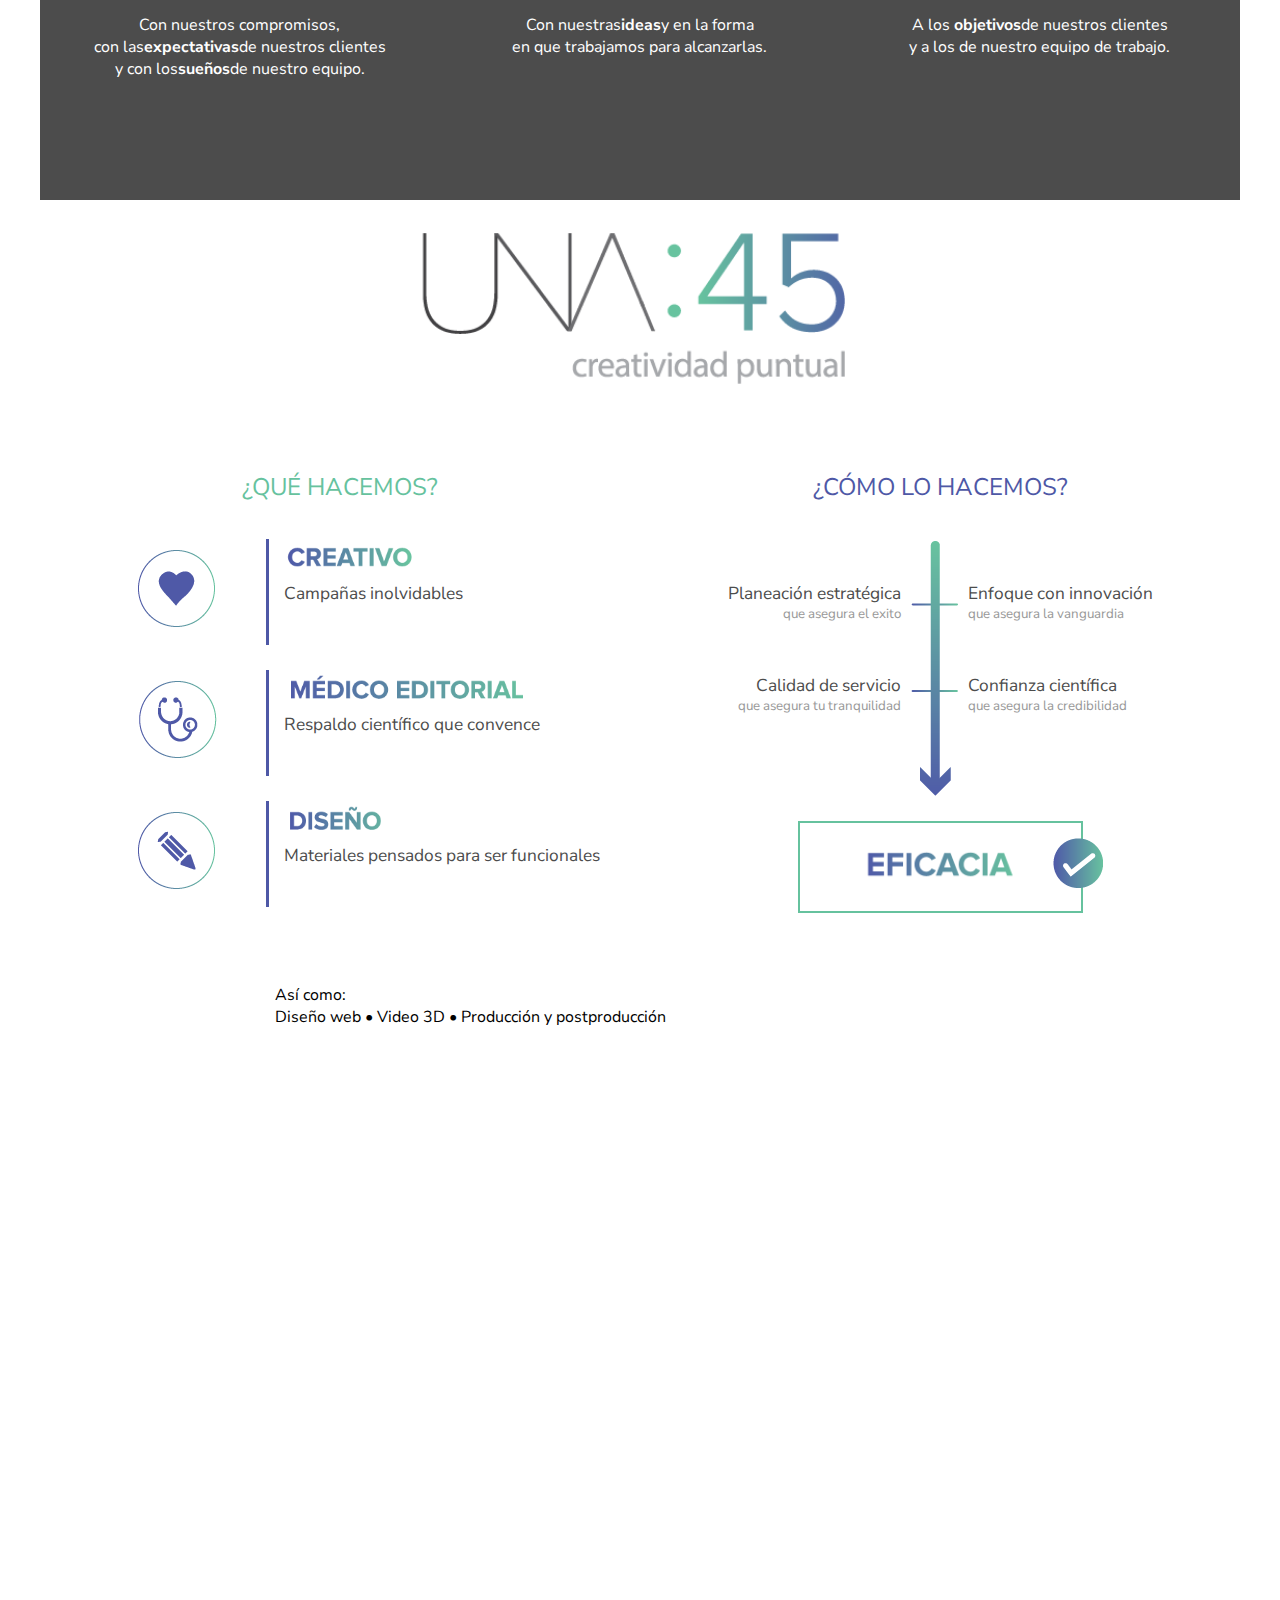
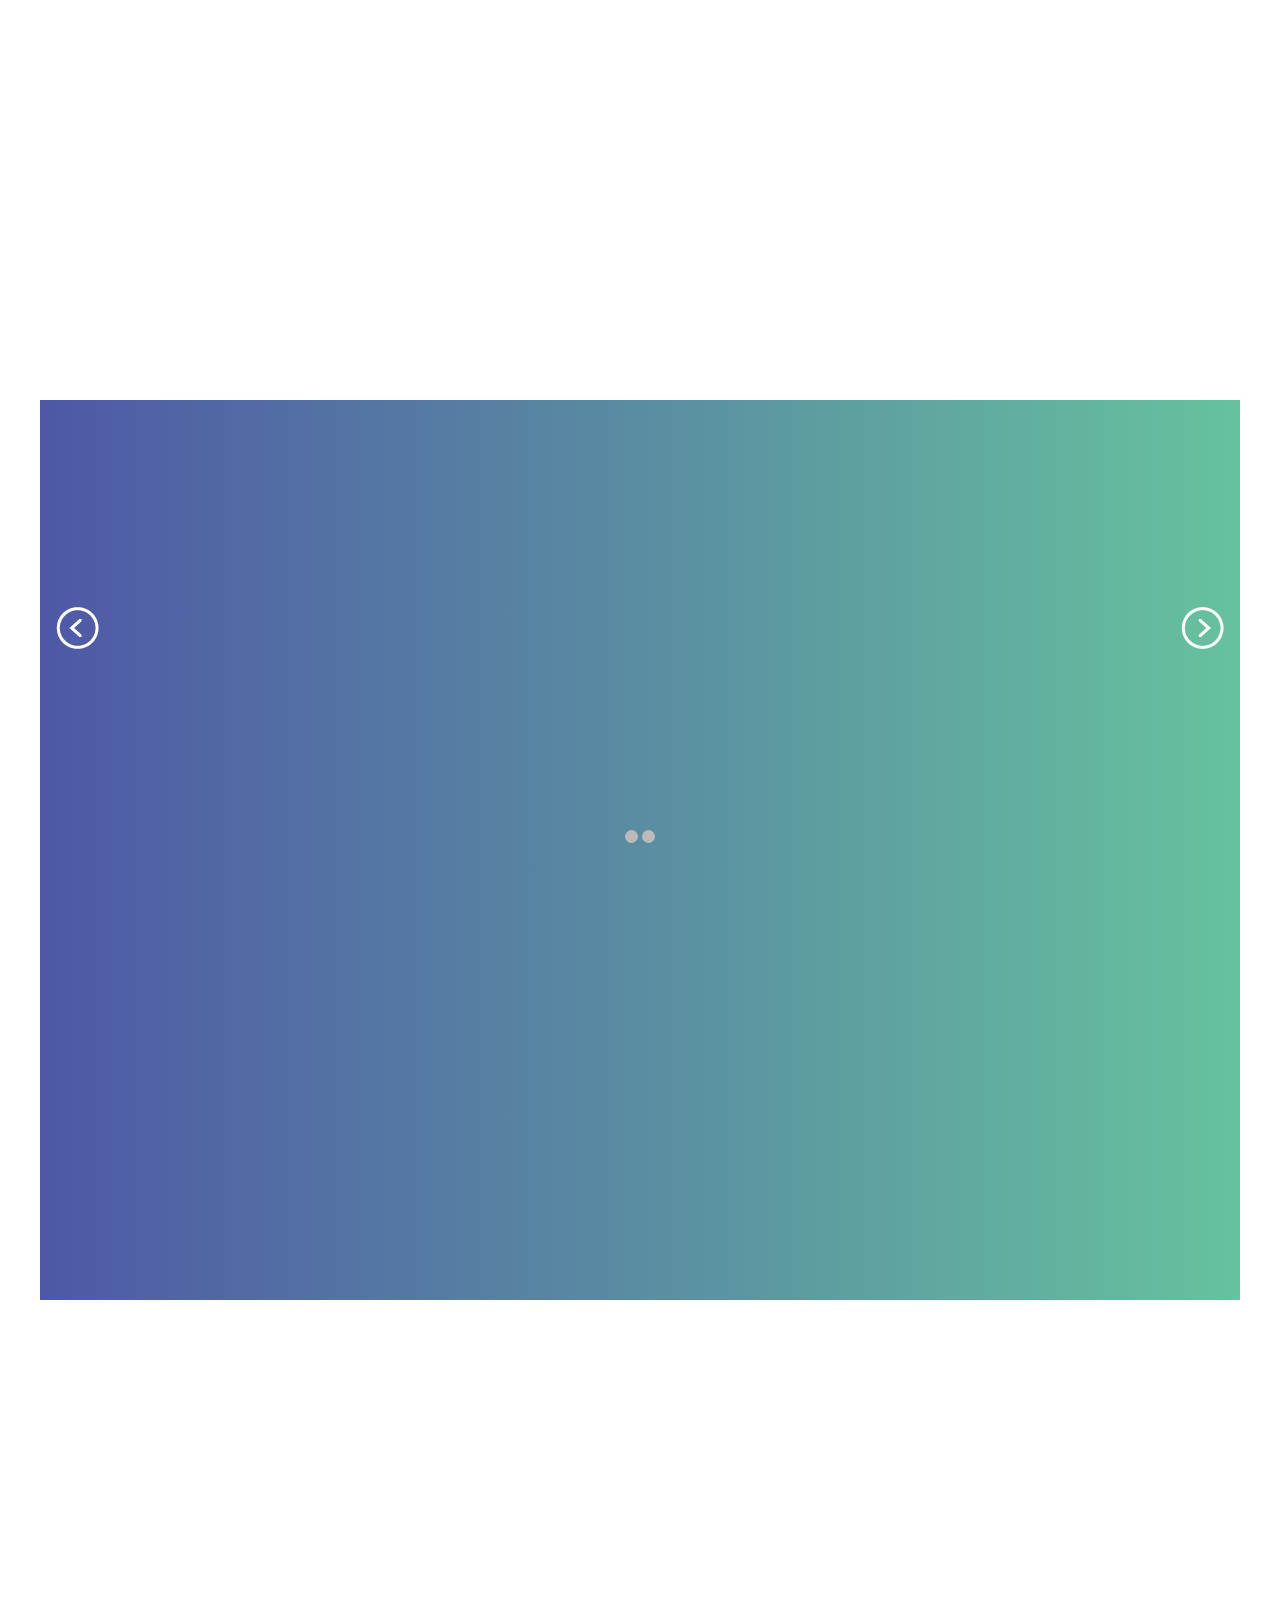
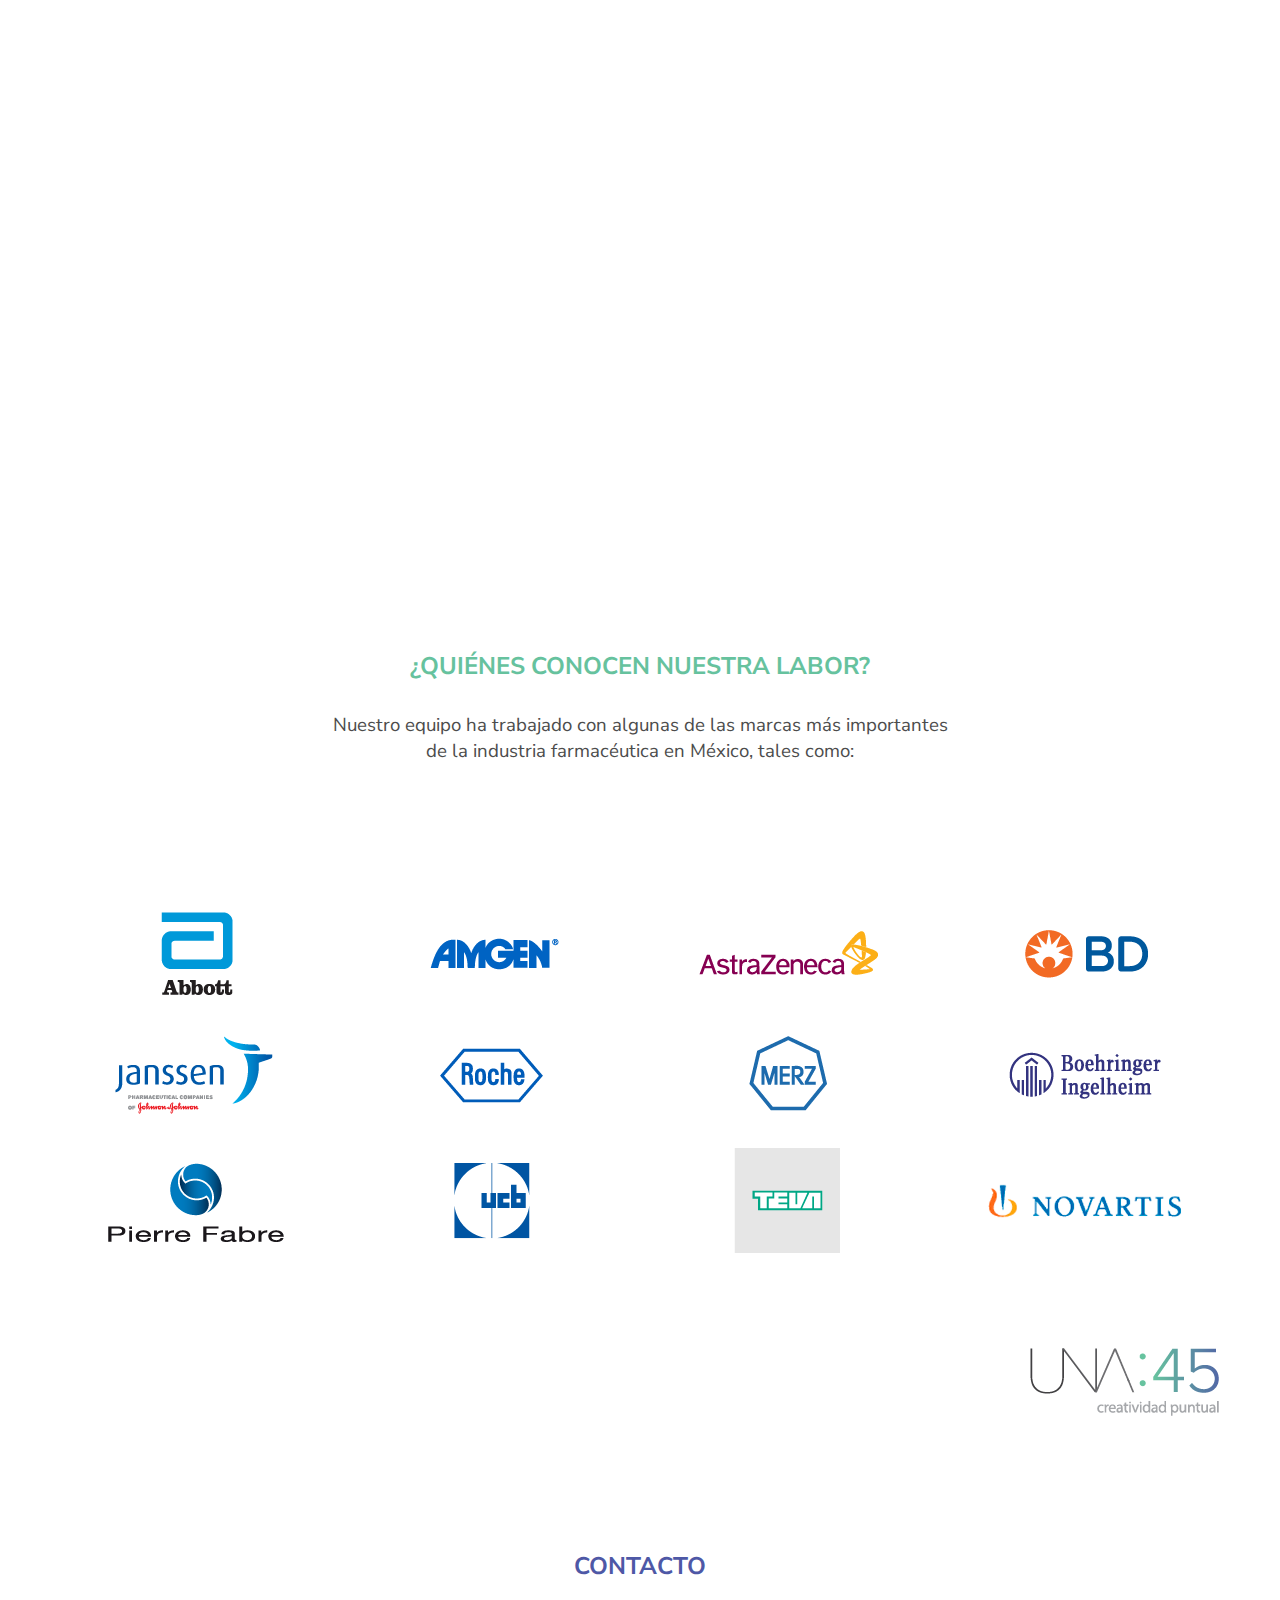
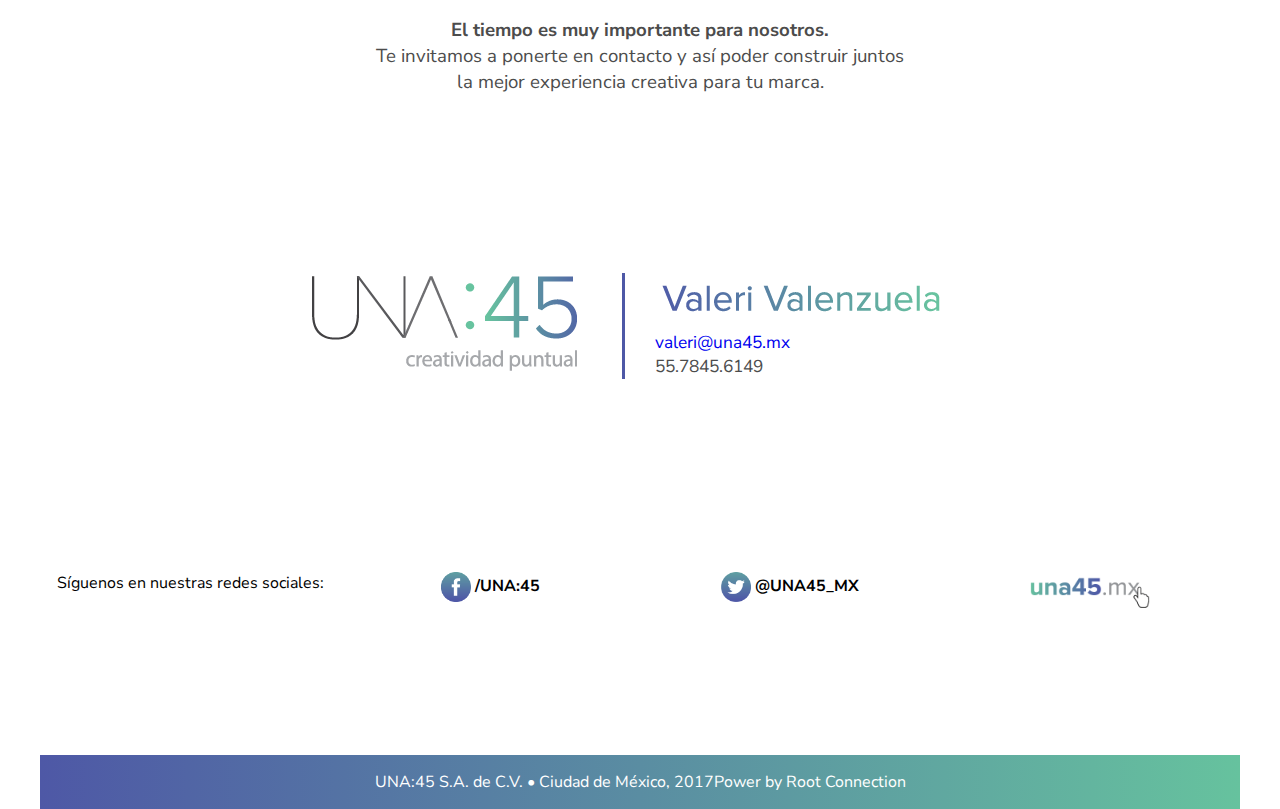
==== commit a91a96d0: "pishe vieja ya quedo su pishe slider mamon, pasame ua chela chinga" ====
--- a/index.html
+++ b/index.html
@@ -28,8 +28,8 @@
           <div class="ed-item s-60 l-20 cross-center main-end barra2">
             <nav class="second-nav">
               <ul class="second-menu">
-                <li class="second-menu__item"><a class="second-menu__link" href="https://www.facebook.com/UNA45-1200782933370620/"><img class="social" src="img/Social_Facebook_100x100.png" width="30" height="30" alt=""/></a></li>
-                <li class="second-menu__item"><a class="second-menu__link" href="https://twitter.com/una45_mx"><img class="social" src="img/Social_Twitter_100x100.png" width="30" height="30" alt=""/></a></li>
+                <li class="second-menu__item"><a class="second-menu__link" href="https://www.facebook.com/UNA45-1200782933370620/" target="_blank"><img class="social" src="img/Social_Facebook_100x100.png" width="30" height="30" alt=""/></a></li>
+                <li class="second-menu__item"><a class="second-menu__link" href="https://twitter.com/una45_mx" target="_blank"><img class="social" src="img/Social_Twitter_100x100.png" width="30" height="30" alt=""/></a></li>
                 <li class="second-menu__item"><a class="second-menu__link" href="">Síguenos</a></li>
               </ul>
             </nav>
--- a/css/styles.css
+++ b/css/styles.css
@@ -1 +1,1984 @@
-@charset "UTF-8";@import url("https://fonts.googleapis.com/css?family=Nunito+Sans:300,400,700i,800,800i");*,:after,:before{box-sizing:border-box}body{margin:0;font-family:sans-serif}img{max-width:100%;height:auto}a{text-decoration:none}a:hover{text-decoration:underline}.ed-container{display:-webkit-flex;display:-ms-flexbox;display:flex;-webkit-flex-wrap:wrap;-ms-flex-wrap:wrap;flex-wrap:wrap;max-width:1200px;margin-left:auto;margin-right:auto;width:100%}.ed-item{margin:0;padding-left:0.9375em;padding-right:0.9375em}.ed-item{width:100%}.ed-item.ed-container{padding-left:0;padding-right:0}.button{display:inline-block;line-height:2.5em;padding:0 1.5em;cursor:pointer;margin-bottom:1em;border:none}.ed-item.s-5,.s-5{width:5%}.ed-item.s-10,.s-10{width:10%}.ed-item.s-15,.s-15{width:15%}.ed-item.s-20,.s-20{width:20%}.ed-item.s-25,.s-25{width:25%}.ed-item.s-30,.s-30{width:30%}.ed-item.s-35,.s-35{width:35%}.ed-item.s-40,.s-40{width:40%}.ed-item.s-45,.s-45{width:45%}.ed-item.s-50,.s-50{width:50%}.ed-item.s-55,.s-55{width:55%}.ed-item.s-60,.s-60{width:60%}.ed-item.s-65,.s-65{width:65%}.ed-item.s-70,.s-70{width:70%}.ed-item.s-75,.s-75{width:75%}.ed-item.s-80,.s-80{width:80%}.ed-item.s-85,.s-85{width:85%}.ed-item.s-90,.s-90{width:90%}.ed-item.s-95,.s-95{width:95%}.ed-item.s-100,.s-100{width:100%}.ed-item.s-1-3,.s-1-3{width:33.33333%}.ed-item.s-2-3,.s-2-3{width:66.66667%}.ed-item.s-3-3,.s-3-3{width:100%}.ed-item.s-1-6,.s-1-6{width:16.66667%}.ed-item.s-2-6,.s-2-6{width:33.33333%}.ed-item.s-3-6,.s-3-6{width:50%}.ed-item.s-4-6,.s-4-6{width:66.66667%}.ed-item.s-5-6,.s-5-6{width:83.33333%}.ed-item.s-6-6,.s-6-6{width:100%}@media all and (min-width:640px){.ed-item.m-5,.m-5{width:5%}.ed-item.m-10,.m-10{width:10%}.ed-item.m-15,.m-15{width:15%}.ed-item.m-20,.m-20{width:20%}.ed-item.m-25,.m-25{width:25%}.ed-item.m-30,.m-30{width:30%}.ed-item.m-35,.m-35{width:35%}.ed-item.m-40,.m-40{width:40%}.ed-item.m-45,.m-45{width:45%}.ed-item.m-50,.m-50{width:50%}.ed-item.m-55,.m-55{width:55%}.ed-item.m-60,.m-60{width:60%}.ed-item.m-65,.m-65{width:65%}.ed-item.m-70,.m-70{width:70%}.ed-item.m-75,.m-75{width:75%}.ed-item.m-80,.m-80{width:80%}.ed-item.m-85,.m-85{width:85%}.ed-item.m-90,.m-90{width:90%}.ed-item.m-95,.m-95{width:95%}.ed-item.m-100,.m-100{width:100%}.ed-item.m-1-3,.m-1-3{width:33.33333%}.ed-item.m-2-3,.m-2-3{width:66.66667%}.ed-item.m-3-3,.m-3-3{width:100%}.ed-item.m-1-6,.m-1-6{width:16.66667%}.ed-item.m-2-6,.m-2-6{width:33.33333%}.ed-item.m-3-6,.m-3-6{width:50%}.ed-item.m-4-6,.m-4-6{width:66.66667%}.ed-item.m-5-6,.m-5-6{width:83.33333%}.ed-item.m-6-6,.m-6-6{width:100%}}@media all and (min-width:1024px){.ed-item.l-5,.l-5{width:5%}.ed-item.l-10,.l-10{width:10%}.ed-item.l-15,.l-15{width:15%}.ed-item.l-20,.l-20{width:20%}.ed-item.l-25,.l-25{width:25%}.ed-item.l-30,.l-30{width:30%}.ed-item.l-35,.l-35{width:35%}.ed-item.l-40,.l-40{width:40%}.ed-item.l-45,.l-45{width:45%}.ed-item.l-50,.l-50{width:50%}.ed-item.l-55,.l-55{width:55%}.ed-item.l-60,.l-60{width:60%}.ed-item.l-65,.l-65{width:65%}.ed-item.l-70,.l-70{width:70%}.ed-item.l-75,.l-75{width:75%}.ed-item.l-80,.l-80{width:80%}.ed-item.l-85,.l-85{width:85%}.ed-item.l-90,.l-90{width:90%}.ed-item.l-95,.l-95{width:95%}.ed-item.l-100,.l-100{width:100%}.ed-item.l-1-3,.l-1-3{width:33.33333%}.ed-item.l-2-3,.l-2-3{width:66.66667%}.ed-item.l-3-3,.l-3-3{width:100%}.ed-item.l-1-6,.l-1-6{width:16.66667%}.ed-item.l-2-6,.l-2-6{width:33.33333%}.ed-item.l-3-6,.l-3-6{width:50%}.ed-item.l-4-6,.l-4-6{width:66.66667%}.ed-item.l-5-6,.l-5-6{width:83.33333%}.ed-item.l-6-6,.l-6-6{width:100%}}@media all and (min-width:1440px){.ed-item.xl-5,.xl-5{width:5%}.ed-item.xl-10,.xl-10{width:10%}.ed-item.xl-15,.xl-15{width:15%}.ed-item.xl-20,.xl-20{width:20%}.ed-item.xl-25,.xl-25{width:25%}.ed-item.xl-30,.xl-30{width:30%}.ed-item.xl-35,.xl-35{width:35%}.ed-item.xl-40,.xl-40{width:40%}.ed-item.xl-45,.xl-45{width:45%}.ed-item.xl-50,.xl-50{width:50%}.ed-item.xl-55,.xl-55{width:55%}.ed-item.xl-60,.xl-60{width:60%}.ed-item.xl-65,.xl-65{width:65%}.ed-item.xl-70,.xl-70{width:70%}.ed-item.xl-75,.xl-75{width:75%}.ed-item.xl-80,.xl-80{width:80%}.ed-item.xl-85,.xl-85{width:85%}.ed-item.xl-90,.xl-90{width:90%}.ed-item.xl-95,.xl-95{width:95%}.ed-item.xl-100,.xl-100{width:100%}.ed-item.xl-1-3,.xl-1-3{width:33.33333%}.ed-item.xl-2-3,.xl-2-3{width:66.66667%}.ed-item.xl-3-3,.xl-3-3{width:100%}.ed-item.xl-1-6,.xl-1-6{width:16.66667%}.ed-item.xl-2-6,.xl-2-6{width:33.33333%}.ed-item.xl-3-6,.xl-3-6{width:50%}.ed-item.xl-4-6,.xl-4-6{width:66.66667%}.ed-item.xl-5-6,.xl-5-6{width:83.33333%}.ed-item.xl-6-6,.xl-6-6{width:100%}}.to-center{display:block;margin-right:auto;margin-left:auto}.to-left{float:left;width:auto;margin-right:1em}.to-right{float:right;width:auto;margin-left:1em}.full{max-width:100%}.circle{border-radius:50%}.clearfix:after,.clearfix:before{content:"";width:100%;display:table;clear:both}.no-padding.ed-container>.ed-item{padding-left:0em;padding-right:0em}.no-padding.ed-item{padding-left:0em;padding-right:0em}.padding{padding-left:0.9375em;padding-right:0.9375em}.padding-2{padding-left:1.875em;padding-right:1.875em}.padding-3{padding-left:2.8125em;padding-right:2.8125em}body.sticky-footer{display:-webkit-flex;display:-ms-flexbox;display:flex;-webkit-flex-direction:column;-ms-flex-direction:column;flex-direction:column;min-height:100vh}body.sticky-footer>footer{margin-top:auto}.main-justify{display:-webkit-flex;display:-ms-flexbox;display:flex;-webkit-flex-wrap:wrap;-ms-flex-wrap:wrap;flex-wrap:wrap;-webkit-justify-content:space-between;-ms-flex-pack:justify;justify-content:space-between}.main-distribute{display:-webkit-flex;display:-ms-flexbox;display:flex;-webkit-flex-wrap:wrap;-ms-flex-wrap:wrap;flex-wrap:wrap;-webkit-justify-content:space-around;-ms-flex-pack:distribute;justify-content:space-around}.main-center{display:-webkit-flex;display:-ms-flexbox;display:flex;-webkit-flex-wrap:wrap;-ms-flex-wrap:wrap;flex-wrap:wrap;-webkit-justify-content:center;-ms-flex-pack:center;justify-content:center}.main-start{display:-webkit-flex;display:-ms-flexbox;display:flex;-webkit-flex-wrap:wrap;-ms-flex-wrap:wrap;flex-wrap:wrap;-webkit-justify-content:flex-start;-ms-flex-pack:start;justify-content:flex-start}.main-end{display:-webkit-flex;display:-ms-flexbox;display:flex;-webkit-flex-wrap:wrap;-ms-flex-wrap:wrap;flex-wrap:wrap;-webkit-justify-content:flex-end;-ms-flex-pack:end;justify-content:flex-end}.cross-start{display:-webkit-flex;display:-ms-flexbox;display:flex;-webkit-flex-wrap:wrap;-ms-flex-wrap:wrap;flex-wrap:wrap;-webkit-align-items:flex-start;-ms-flex-align:start;align-items:flex-start;-webkit-align-content:flex-start;-ms-flex-line-pack:start;align-content:flex-start}.cross-center{display:-webkit-flex;display:-ms-flexbox;display:flex;-webkit-flex-wrap:wrap;-ms-flex-wrap:wrap;flex-wrap:wrap;-webkit-align-items:center;-ms-flex-align:center;align-items:center;-webkit-align-content:center;-ms-flex-line-pack:center;align-content:center}.cross-end{display:-webkit-flex;display:-ms-flexbox;display:flex;-webkit-flex-wrap:wrap;-ms-flex-wrap:wrap;flex-wrap:wrap;-webkit-align-items:flex-end;-ms-flex-align:end;align-items:flex-end;-webkit-align-content:flex-end;-ms-flex-line-pack:end;align-content:flex-end}.flex-reverse{display:-webkit-flex;display:-ms-flexbox;display:flex;-webkit-flex-wrap:wrap;-ms-flex-wrap:wrap;flex-wrap:wrap;-webkit-flex-direction:row-reverse;-ms-flex-direction:row-reverse;flex-direction:row-reverse}.flex-column{display:-webkit-flex;display:-ms-flexbox;display:flex;-webkit-flex-wrap:wrap;-ms-flex-wrap:wrap;flex-wrap:wrap;-webkit-flex-direction:column;-ms-flex-direction:column;flex-direction:column}.flex-column-reverse{display:-webkit-flex;display:-ms-flexbox;display:flex;-webkit-flex-wrap:wrap;-ms-flex-wrap:wrap;flex-wrap:wrap;-webkit-flex-direction:column-reverse;-ms-flex-direction:column-reverse;flex-direction:column-reverse}.abcenter{display:-webkit-flex;display:-ms-flexbox;display:flex;-webkit-justify-content:center;-ms-flex-pack:center;justify-content:center;-webkit-align-items:center;-ms-flex-align:center;align-items:center;text-align:center}.from-s{display:none}.to-s{display:none}@media screen and (max-width:639px){.from-m{display:none}}@media screen and (min-width:640px){.to-m{display:none}}@media screen and (max-width:1023px){.from-l{display:none}}@media screen and (min-width:1024px){.to-l{display:none}}@media screen and (max-width:1439px){.from-xl{display:none}}@media screen and (min-width:1440px){.to-xl{display:none}}.ed-video{height:0;overflow:hidden;padding-bottom:56.25%;position:relative}.ed-video>.video,.ed-video>iframe,.ed-video>video{position:absolute;top:0;left:0;width:100%;height:100%}.button{background:#ddd;color:#333}.button:hover{background:#d0d0d0;text-decoration:none}.button:active{-webkit-transform:scale(0.97);-ms-transform:scale(0.97);transform:scale(0.97)}body{font-family:'Nunito Sans', sans-serif}.fuerte{font-weight:bold}.fondo{max-width:100%;height:100%;max-height:100%;width:100%}.bannerabajo{position:relative;top:0;padding:0px}.menuarriba{position:absolute;z-index:100}.textobanner{position:absolute;top:50%}.logo{display:-webkit-flex;display:-ms-flexbox;display:flex;-webkit-align-items:center;-ms-flex-align:center;align-items:center;-webkit-justify-content:flex-start;-ms-flex-pack:start;justify-content:flex-start;background:#FFF}@media screen and (min-width:640px){.logo{-webkit-justify-content:center;-ms-flex-pack:center;justify-content:center}}@media screen and (max-width:1023px){.listamenu{margin-top:266px}}.main-menu .main-menu__item,.main-menu .second-menu__item,.second-menu .main-menu__item,.second-menu .second-menu__item{text-transform:uppercase;font-family:'Nunito Sans', sans-serif}.main-menu .main-menu__link,.second-menu .main-menu__link{color:#4C4C4C;font-size:11pt;margin:5px 0px;border-right:3px solid #4C4C4C}.main-menu .main-menu__link.active,.main-menu .main-menu__link:hover,.second-menu .main-menu__link.active,.second-menu .main-menu__link:hover{background:rgba(0, 0, 0, 0.1)}.main-menu .second-menu__link,.second-menu .second-menu__link{color:#4C4C4C;font-size:11pt;margin:5px 0px}.main-menu .main-menu__item .last,.second-menu .main-menu__item .last{border:none}.main-menu{width:100%}.main-menu,.main-menu ul{margin-top:0;margin-bottom:0;padding-left:0;list-style:none}.main-menu li{position:relative;list-style:none;-webkit-flex:auto;-ms-flex:auto;flex:auto}.main-menu li.parent-submenu{display:-webkit-flex;display:-ms-flexbox;display:flex;-webkit-flex-wrap:wrap;-ms-flex-wrap:wrap;flex-wrap:wrap}.main-menu li.parent-submenu a{-webkit-flex:auto;-ms-flex:auto;flex:auto}.main-menu ul{display:none}@media screen and (max-width:1023px){.main-menu ul.show-submenu{display:block;width:100%;-webkit-order:3;-ms-flex-order:3;order:3;margin-left:1em;margin-bottom:.5em}}.main-menu a{display:block;line-height:3em;padding:0 1em}.main-menu a:hover{text-decoration:none}@media screen and (min-width:1024px){.main-menu{display:-webkit-flex;display:-ms-flexbox;display:flex;-webkit-align-items:center;-ms-flex-align:center;align-items:center}.main-menu a{text-align:center}.main-menu .expand{display:none}.main-menu ul{position:absolute;left:0;top:100%;min-width:100%;white-space:nowrap}.main-menu ul a{text-align:left}.main-menu ul ul{top:0;left:100%}.main-menu li:hover>ul{display:block}}.main-menu .expand-submenu{position:relative;right:0;width:3em;height:3em;cursor:pointer;transition:all .3s}@media screen and (min-width:1024px){.main-menu .expand-submenu{display:none}}.main-menu .expand-submenu:after{content:"";position:absolute;width:40%;height:40%;top:20%;left:30%;border-left:0.45em solid;border-bottom:0.45em solid;border-radius:0.24em;-webkit-transform:rotate(-45deg);-ms-transform:rotate(-45deg);transform:rotate(-45deg);transition:all .3s}.main-menu .expand-submenu.active{-webkit-transform:rotate(180deg);-ms-transform:rotate(180deg);transform:rotate(180deg)}.second-menu{width:100%;display:-webkit-flex;display:-ms-flexbox;display:flex;-webkit-align-items:center;-ms-flex-align:center;align-items:center;width:100%;background-color:rgba(255, 255, 255, 0.8)}.second-menu,.second-menu ul{margin-top:0;margin-bottom:0;padding-left:0;list-style:none}.second-menu li{position:relative;list-style:none;-webkit-flex:auto;-ms-flex:auto;flex:auto}.second-menu li.parent-submenu{display:-webkit-flex;display:-ms-flexbox;display:flex;-webkit-flex-wrap:wrap;-ms-flex-wrap:wrap;flex-wrap:wrap}.second-menu li.parent-submenu a{-webkit-flex:auto;-ms-flex:auto;flex:auto}.second-menu ul{display:none}.second-menu ul.show-submenu{display:block;width:100%;-webkit-order:3;-ms-flex-order:3;order:3;margin-left:1em;margin-bottom:.5em}.second-menu a{display:block;line-height:3em;padding:0 1em}.second-menu a:hover{text-decoration:none}.second-menu a{text-align:center}.second-menu .expand{display:none}.second-menu ul{position:absolute;left:0;top:100%;min-width:100%;white-space:nowrap}.second-menu ul a{text-align:left}.second-menu ul ul{top:0;left:100%}.second-menu li:hover>ul{display:block}.second-menu .expand-submenu{display:none;position:relative;right:0;width:3em;height:3em;cursor:pointer;transition:all .3s}.second-menu .expand-submenu:after{content:"";position:absolute;width:40%;height:40%;top:20%;left:30%;border-left:0.45em solid;border-bottom:0.45em solid;border-radius:0.24em;-webkit-transform:rotate(-45deg);-ms-transform:rotate(-45deg);transform:rotate(-45deg);transition:all .3s}.second-menu .expand-submenu.active{-webkit-transform:rotate(180deg);-ms-transform:rotate(180deg);transform:rotate(180deg)}.main-nav{width:100%;background-color:rgba(255, 255, 255, 0.8)}@media screen and (max-width:1023px){.main-nav{position:fixed;transition:all .3s;height:100vh;z-index:200;overflow-y:auto;width:85%;right:-85%}.main-nav.show-menu{right:0}}@media screen and (max-width:1023px){.main-nav{-webkit-align-self:stretch;-ms-flex-item-align:stretch;-ms-grid-row-align:stretch;align-self:stretch}}.nav-toggle{position:relative;z-index:300;width:30px;height:20px;box-shadow:0 4px #4E58A6 inset;cursor:pointer;display:none}.nav-toggle:after,.nav-toggle:before{content:"";position:absolute;width:100%;height:4px;background-color:#4E58A6;bottom:0}.nav-toggle:after{bottom:8px}.imagen{padding-right:1px;padding-left:0}@media screen and (max-width:639px){.barra{padding-left:1px;padding-right:2px}}.barra2{padding-left:2px;margin:0;padding-right:0}.social{vertical-align:middle}.menuarriba{left:0}.second-menu__link{text-transform:capitalize}.banner-container{padding:0;position:relative;display:-webkit-flex;display:-ms-flexbox;display:flex;-webkit-justify-content:center;-ms-flex-pack:center;justify-content:center;-webkit-align-items:center;-ms-flex-align:center;align-items:center}.logo{padding:20px;background:#fff}.main-banner-container{font-family:'Nunito Sans', sans-serif;color:#fff}.main-banner-container__icon{color:#fff;text-align:center;font-size:5em}.main-banner-container__title{color:#fff;text-align:center}.main-banner-container__content{color:#fff;text-align:center}.titulo{display:inline-block;font-size:15pt;padding:10px 55px;margin-top:0;text-transform:uppercase;color:#fff;border:2px solid #fff}.main-banner{height:100%}.img-responsive{background-attachment:fixed;background-image:url(../img/Link_HOME.jpg);background-size:cover;height:100vh;width:100%;background-repeat:no-repeat}.main-valores{height:100vh}@media screen and (max-width:1023px){.main-valores{height:auto}}.mision{background-color:#4E58A6;display:-webkit-flex;display:-ms-flexbox;display:flex;-webkit-align-items:center;-ms-flex-align:center;align-items:center;-webkit-justify-content:center;-ms-flex-pack:center;justify-content:center;font-family:'Nunito Sans', sans-serif;color:#fff;border-right:5px solid #fff}@media screen and (max-width:1023px){.mision{border:none}}.mision__titulo{color:white;text-transform:uppercase;text-align:center}.mision__titulo p{display:inline-block;border:1px solid #fff;padding:10px 45px;margin:50px 25px 25px 25px;font-size:14pt;letter-spacing:1.5px}.mision__titulo p:hover{background:rgba(0, 0, 0, 0.3);font-weight:bold}.mision__content{text-align:center;margin-bottom:80px}.vision{background:#66C29E;display:-webkit-flex;display:-ms-flexbox;display:flex;-webkit-align-items:center;-ms-flex-align:center;align-items:center;-webkit-justify-content:center;-ms-flex-pack:center;justify-content:center;font-family:'Nunito Sans', sans-serif;color:#fff;border-left:5px solid #fff}@media screen and (max-width:1023px){.vision{border:none}}.vision__titulo{color:white;text-transform:uppercase;text-align:center}.vision__titulo p{display:inline-block;border:1px solid #fff;padding:10px 45px;margin:50px 25px 25px 25px;font-size:14pt;letter-spacing:1.5px}.vision__titulo p:hover{background:rgba(0, 0, 0, 0.3);font-weight:bold}.vision__content{text-align:center;margin-bottom:80px}.valor{background:#4C4C4C;display:-webkit-flex;display:-ms-flexbox;display:flex;-webkit-align-items:center;-ms-flex-align:center;align-items:center;-webkit-justify-content:center;-ms-flex-pack:center;justify-content:center;font-family:'Nunito Sans', sans-serif;color:#fff;border-top:10px solid #fff;position:relative}@media screen and (max-width:1023px){.valor{border:none}}.valor__titulo{color:white;text-transform:uppercase;text-align:center}.valor__titulo p{display:inline-block;border:1px solid #fff;padding:10px 45px;margin:80px 25px 25px 25px;font-size:14pt;letter-spacing:1.5px}@media screen and (max-width:1023px){.valor__titulo p{margin-top:50px}}.valor__titulo p:hover{background:rgba(0, 0, 0, 0.3);font-weight:bold}.valor__content{text-align:center;margin-bottom:10px}.tresvalores{background:#4C4C4C;font-family:'Nunito Sans', sans-serif}.tresvalores .desc{display:inline-block;text-align:center;margin-top:0px}.tresvalores .desc__titulo{color:#66C29E;text-transform:uppercase;font-weight:bold;font-size:1.2em;border-bottom:1px solid #fff;margin-bottom:15px}.tresvalores .desc__titulo p{margin-bottom:10px}.tresvalores .desc__content{color:#fff;margin-bottom:30px}.logo3{position:absolute;top:-50%;left:50%;padding-top:20px;padding-bottom:15px;padding-left:10px;padding-right:10px;transform:translate(-50%, 30%);-ms-transform:translate(-50%, 30%);-webkit-transform:translate(-50%, 30%);background:#fff}@media screen and (max-width:1439px){.logo3{top:-60%}}@media screen and (max-width:1023px){.logo3{display:none}}.reloj3{position:absolute;top:5%;right:2%;width:15%;display:block}.reloj3 .reloj33{opacity:0.15}.footer{background:#66C29E;background:-webkit-linear-gradient(-90deg, #66C29E, #4E58A6);background:-o-linear-gradient(-90deg, #66C29E, #4E58A6);background:-moz-linear-gradient(-90deg, #66C29E, #4E58A6);background:linear-gradient(-90deg, #66C29E, #4E58A6);display:-webkit-flex;display:-ms-flexbox;display:flex;-webkit-align-items:center;-ms-flex-align:center;align-items:center;-webkit-justify-content:center;-ms-flex-pack:center;justify-content:center;margin-top:auto}body{display:-webkit-flex;display:-ms-flexbox;display:flex;-webkit-flex-direction:column;-ms-flex-direction:column;flex-direction:column;min-height:100vh}.footer p{text-align:center;font-family:'Nunito Sans', sans-serif;color:#fff}.main-services{height:100vh;z-index:0}.main-logo-services{text-align:center;margin-top:30px;margin-bottom:15px}.main-logo-services .main-logo-services__img{width:30%}@media screen and (max-width:1439px){.main-logo-services .main-logo-services__img{width:22%}}@media screen and (min-width:640px) and (max-width:1023px){.main-logo-services .main-logo-services__img{width:30%}}.servicio .titulo{text-align:center;text-transform:uppercase;font-size:18pt;width:100%}.que{color:#66C29E}.como{color:#4E58A6}.servicio .contenido{margin-top:0px;color:#4C4C4C;font-size:13pt}.servicio .subtitulo{margin-bottom:2px;text-transform:uppercase;background:linear-gradient(#4E58A6, #66C29E);-webkit-background-clip:text;color:transparent}.contenido-service{padding-left:10%;margin-bottom:25px}.contenido-service .texto{border-left:3px solid #4E58A6}.contenido-service .texto .contenido{font-size:13pt}.contenido-service2{display:-webkit-flex;display:-ms-flexbox;display:flex;-webkit-align-items:center;-ms-flex-align:center;align-items:center;-webkit-justify-content:center;-ms-flex-pack:center;justify-content:center;margin-left:0%}.contenido-service2 .texto{border-left:3px solid #4E58A6;margin-left:6%;padding-left:6%}.texto2{position:relative;top:-25px}.tema,.tema2{color:#4C4C4C;margin-bottom:0px;font-family:'Nunito Sans', sans-serif;font-size:13pt}.tema{text-align:right}.tema2{text-align:left}.ultimo{margin-top:50px}.minid{margin:0;text-align:right;font-size:10pt;margin-bottom:5%}.minii{margin:0;margin:0;text-align:left;font-size:10pt;margin-bottom:5%}.conclusion{text-align:center}.conclusion .eficaz{display:inline-block;border:2px solid #66C29E;padding:20px 0;position:relative;width:50%}@media screen and (max-width:1023px){.conclusion .eficaz{width:80%;position:relative;left:50%;-ms-transform:translate(-60%);-webkit-transform:translate(-60%);transform:translate(-60%)}}.conclusion .eficaz .efi{width:60%;display:inline-block}.conclusion .eficaz .check{position:absolute;top:10%;right:-10%}.conclusion p{margin:0}@media screen and (min-width:640px) and (max-width:1023px){.iconoservice{text-align:right}}.iconov{width:100px;height:100px;max-width:none;max-height:none}.flecha{height:100%}@media screen and (max-width:1023px){.texto2 .minid,.texto2 .minii,.texto2 .tema,.texto2 .tema2{text-align:center}}.texto2 .minid,.texto2 .minii{color:#989898}@media screen and (max-width:1023px){.texto2 .ultimo1{margin-top:30px}}.creativo{width:41%}.medico{width:75%}.diseno{width:32%}.pie .inferior{margin-left:220px;margin-bottom:20px}@media screen and (max-width:639px){.pie .inferior{margin-left:0px;margin-bottom:20px;margin-top:20px;text-align:center}}.pie .inferior .intro{margin:0}.unomas{margin-right:10px}.dosmas{margin-left:10px}.iconof{text-align:center}@media screen and (max-width:1023px){.iconof{width:30%}}.main-about-team{position:relative}.team-container{padding:0}.img-responsive1{background-attachment:fixed;background-image:url(../img/Link_Equipo.jpg);background-size:cover;height:100vh;width:100%;background-repeat:no-repeat}.main-team{font-family:'Nunito Sans', sans-serif;color:#fff;position:absolute;top:50%;left:50%;-ms-transform:translate(-50%, -50%);-webkit-transform:translate(-50%, -50%);transform:translate(-50%, -50%)}@media screen and (max-width:1023px){.main-team{width:100%;padding-top:50px}}.main-team__icon{color:#fff;text-align:center;font-size:5em}.main-team__title{color:#fff;text-align:center;margin-top:5px}@media screen and (max-width:1023px){.main-team__title{font-size:12pt;padding-top:10px}}.main-team__content{color:#fff;text-align:center;font-size:15pt}.main-about-clients{position:relative}.clients-container{padding:0}.img-responsive2{background-attachment:fixed;background-image:url(../img/Link_Clientes.jpg);background-size:cover;height:100vh;width:100%;background-repeat:no-repeat}.main-clients{font-family:'Nunito Sans', sans-serif;color:#fff;position:absolute;top:50%;left:50%;-ms-transform:translate(-50%, -50%);-webkit-transform:translate(-50%, -50%);transform:translate(-50%, -50%)}@media screen and (max-width:1023px){.main-clients{width:100%;padding-top:50px}}.main-clients__icon{color:#fff;text-align:center;font-size:5em}.main-clients__title{color:#fff;text-align:center;margin-top:5px}.main-clients__content{color:#fff;text-align:center;font-size:15pt}.main-about-us{height:100vh}.title{text-transform:uppercase;text-align:center;font-size:18pt;padding-bottom:35px;padding-top:30px}@media screen and (max-width:1439px){.title{padding-top:0px;padding-bottom:0px}}.imgfra{padding-top:40px}.foto{text-align:center}.us-container{background:#66C29E;background:-webkit-linear-gradient(-90deg, #66C29E, #4E58A6);background:-o-linear-gradient(-90deg, #66C29E, #4E58A6);background:-moz-linear-gradient(-90deg, #66C29E, #4E58A6);background:linear-gradient(-90deg, #66C29E, #4E58A6);color:#fff}.fotito{width:60%;text-align:center}@media screen and (max-width:1023px){.fotito{width:85%}}.chico{margin-top:0;font-size:10pt}.lic{margin-bottom:0}.frase{text-align:right;padding-top:45px;padding-right:20px;margin-right:65px;font-size:20pt;font-style:italic;padding-bottom:30px;margin-bottom:23px;border-bottom:3px solid}.frase p{margin:0px 0px}@media screen and (max-width:1023px){.frase p{margin:0px 0px}}@media screen and (max-width:1023px){.frase{font-size:10pt;margin:0px 0px}}.fraseella{padding-bottom:30px;padding-top:50px;margin-bottom:30px}@media screen and (max-width:1023px){.fraseella{margin:25px 0px;padding-bottom:40px}}.fraseella p{margin:00px 0px}@media screen and (max-width:1023px){.fraseella p{margin:0px 0px}}.nombre{color:#F1F1F1;padding-right:5%;margin-right:10%}.nombre .firma{font-weight:bold;text-align:right;font-size:21pt;margin:10px 0 3px 0px}@media screen and (max-width:1023px){.nombre .firma{font-size:10pt}}.nombre .puesto{text-align:right;margin:0;text-transform:uppercase}@media screen and (max-width:1023px){.nombre .puesto{font-size:10pt}}.logo4{text-align:right;margin-top:80px}@media screen and (max-width:1439px){.logo4{margin-top:40px}}.textos{color:#F1F1F1}.cita{text-transform:capitalize;font-size:13pt;font-style:italic;text-align:right}@media screen and (max-width:1023px){.cita{font-size:8pt}}.centrado{text-align:center;background:#66C29E;background:-webkit-linear-gradient(-90deg, #66C29E, #4E58A6);background:-o-linear-gradient(-90deg, #66C29E, #4E58A6);background:-moz-linear-gradient(-90deg, #66C29E, #4E58A6);background:linear-gradient(-90deg, #66C29E, #4E58A6);padding-bottom:25px}*{box-sizing:border-box}.slideshow-container{position:relative;width:100%;background:#66C29E;background:-webkit-linear-gradient(-90deg, #66C29E, #4E58A6);background:-o-linear-gradient(-90deg, #66C29E, #4E58A6);background:-moz-linear-gradient(-90deg, #66C29E, #4E58A6);background:linear-gradient(-90deg, #66C29E, #4E58A6)}.mySlides{display:none}.next,.prev{cursor:pointer;position:absolute;top:50%;width:auto;margin-top:-22px;padding:16px;color:white;font-weight:bold;font-size:18px;transition:0.6s ease;border-radius:0 3px 3px 0}@media screen and (max-width:1023px){.next,.prev{top:78%}}.next{right:0;border-radius:3px 0 0 3px}.next:hover,.prev:hover{background-color:rgba(0, 0, 0, 0.8)}.text{color:#f2f2f2;font-size:15px;padding:8px 12px;position:absolute;bottom:8px;width:100%;text-align:center}.numbertext{color:#f2f2f2;font-size:12px;padding:8px 12px;position:absolute;top:0}.dot{cursor:pointer;height:13px;width:13px;margin:0 2px;background-color:#bbb;border-radius:50%;display:inline-block;transition:background-color 0.6s ease}.active,.dot:hover{background-color:#717171}.fade{-webkit-animation-name:fade;-webkit-animation-duration:1.5s;animation-name:fade;animation-duration:1.5s}@-webkit-keyframes fade{0%{opacity:.4}to{opacity:1}}@keyframes fade{0%{opacity:.4}to{opacity:1}}.main-marketing{height:100vh}@media screen and (max-width:1023px){.main-marketing{height:auto}}.duda{color:#66C29E;text-align:center;text-transform:uppercase;font-size:18pt;margin-top:50px;margin-bottom:30px}.contenttext{text-align:center;color:#4C4C4C}.contenttext .last{margin-top:0}.contenttext .texto{margin-bottom:0}.gallery{display:-webkit-flex;display:-ms-flexbox;display:flex;-webkit-flex-wrap:wrap;-ms-flex-wrap:wrap;flex-wrap:wrap;margin-left:-0.5em;margin-right:-0.5em;display:flex;-webkit-justify-content:center;-ms-flex-pack:center;justify-content:center;-webkit-align-items:center;-ms-flex-align:center;align-items:center}.gallery img{display:block}body{overflow-x:hidden}.gallery>.image{width:calc(25% - 1em);margin:0.5em}@media screen and (max-width:1023px){.gallery{display:-webkit-flex;display:-ms-flexbox;display:flex;-webkit-flex-wrap:wrap;-ms-flex-wrap:wrap;flex-wrap:wrap;margin-left:-0.5em;margin-right:-0.5em}.gallery img{display:block}body{overflow-x:hidden}.gallery>.image{width:calc(33.33333% - 1em);margin:0.5em}}@media screen and (max-width:639px){.gallery{display:-webkit-flex;display:-ms-flexbox;display:flex;-webkit-flex-wrap:wrap;-ms-flex-wrap:wrap;flex-wrap:wrap;margin-left:-0.5em;margin-right:-0.5em}.gallery img{display:block}body{overflow-x:hidden}.gallery>.image{width:calc(50% - 1em);margin:0.5em}}.gallery .image{display:-webkit-flex;display:-ms-flexbox;display:flex;-webkit-justify-content:center;-ms-flex-pack:center;justify-content:center;-webkit-align-items:center;-ms-flex-align:center;align-items:center;padding:20px 0px}@media screen and (max-width:1439px){.gallery .image{padding:5px 0px}}.logomkt{text-align:right}.main-contact{height:95vh}@media screen and (max-width:1023px){.main-contact{height:auto}}.title1{color:#4E58A6;font-size:19pt;text-align:center;text-transform:uppercase;font-size:18pt;margin-top:50px;margin-bottom:35px}.contenttext{font-size:14pt;margin-bottom:50px}@media screen and (max-width:1023px){.contenttext{margin-bottom:0px}}.linea{margin-bottom:0}.linea1{margin:0}.linea2{margin-top:0}.logo5{border-right:3px solid #4E58A6;padding-right:5%;text-align:right;display:block}.info-contact{margin-top:35px;margin-bottom:100px}@media screen and (max-width:1023px){.info-contact{margin-bottom:15px}}.texto{color:#4C4C4C;margin:0}.info-contact-redes{text-align:center;margin-bottom:50px}@media screen and (max-width:1023px){.info-contact-redes{margin:20px 0}}@media screen and (max-width:1023px){.final{margin-bottom:30px}}.correo,.telefono{font-size:13pt}#animateclients,#animatedtitle,#animateteam{-webkit-animation-duration:1s;animation-duration:1s;-webkit-animation-delay:.2s;animation-delay:.2s;opacity:0}#mision-contenido{opacity:0;-webkit-animation-duration:.5s;animation-duration:.5s;-webkit-animation-delay:.2s;animation-delay:.2s}#vision-contenido{opacity:0;-webkit-animation-duration:1.5s;animation-duration:1.5s;-webkit-animation-delay:.2s;animation-delay:.2s}#valor-contenido{opacity:0;-webkit-animation-duration:2s;animation-duration:2s;-webkit-animation-delay:.2s;animation-delay:.2s}+@charset "UTF-8";
+/**
+  EDgrid es una librería CSS para construir layouts con Responsive Web Design
+  Importe este archivo en su proyecto para empezar a usarlo
+**/
+@import url("https://fonts.googleapis.com/css?family=Nunito+Sans:300,400,700i,800,800i");
+*,
+*:before,
+*:after {
+  box-sizing: border-box; }
+
+body {
+  margin: 0;
+  font-family: sans-serif; }
+
+img {
+  max-width: 100%;
+  height: auto; }
+
+a {
+  text-decoration: none; }
+  a:hover {
+    text-decoration: underline; }
+
+.ed-container {
+  display: -webkit-flex;
+  display: -ms-flexbox;
+  display: flex;
+  -webkit-flex-wrap: wrap;
+  -ms-flex-wrap: wrap;
+  flex-wrap: wrap;
+  max-width: 1200px;
+  margin-left: auto;
+  margin-right: auto;
+  width: 100%; }
+
+.ed-item {
+  margin: 0;
+  padding-left: 0.9375em;
+  padding-right: 0.9375em; }
+
+.ed-item {
+  width: 100%; }
+  .ed-item.ed-container {
+    padding-left: 0;
+    padding-right: 0; }
+
+/*
+| Mixin para crear cuadriculas
+|
+| $selector: nombre del selector CSS de cada item de la cuadricula
+|
+| $gutter: separación entre cada item de la cuadricula (opcional)
+|
+*/
+.button {
+  display: inline-block;
+  line-height: 2.5em;
+  padding: 0 1.5em;
+  cursor: pointer;
+  margin-bottom: 1em;
+  border: none; }
+
+.s-5,
+.ed-item.s-5 {
+  width: 5%; }
+
+.s-10,
+.ed-item.s-10 {
+  width: 10%; }
+
+.s-15,
+.ed-item.s-15 {
+  width: 15%; }
+
+.s-20,
+.ed-item.s-20 {
+  width: 20%; }
+
+.s-25,
+.ed-item.s-25 {
+  width: 25%; }
+
+.s-30,
+.ed-item.s-30 {
+  width: 30%; }
+
+.s-35,
+.ed-item.s-35 {
+  width: 35%; }
+
+.s-40,
+.ed-item.s-40 {
+  width: 40%; }
+
+.s-45,
+.ed-item.s-45 {
+  width: 45%; }
+
+.s-50,
+.ed-item.s-50 {
+  width: 50%; }
+
+.s-55,
+.ed-item.s-55 {
+  width: 55%; }
+
+.s-60,
+.ed-item.s-60 {
+  width: 60%; }
+
+.s-65,
+.ed-item.s-65 {
+  width: 65%; }
+
+.s-70,
+.ed-item.s-70 {
+  width: 70%; }
+
+.s-75,
+.ed-item.s-75 {
+  width: 75%; }
+
+.s-80,
+.ed-item.s-80 {
+  width: 80%; }
+
+.s-85,
+.ed-item.s-85 {
+  width: 85%; }
+
+.s-90,
+.ed-item.s-90 {
+  width: 90%; }
+
+.s-95,
+.ed-item.s-95 {
+  width: 95%; }
+
+.s-100,
+.ed-item.s-100 {
+  width: 100%; }
+
+.s-1-3,
+.ed-item.s-1-3 {
+  width: 33.33333%; }
+
+.s-2-3,
+.ed-item.s-2-3 {
+  width: 66.66667%; }
+
+.s-3-3,
+.ed-item.s-3-3 {
+  width: 100%; }
+
+.s-1-6,
+.ed-item.s-1-6 {
+  width: 16.66667%; }
+
+.s-2-6,
+.ed-item.s-2-6 {
+  width: 33.33333%; }
+
+.s-3-6,
+.ed-item.s-3-6 {
+  width: 50%; }
+
+.s-4-6,
+.ed-item.s-4-6 {
+  width: 66.66667%; }
+
+.s-5-6,
+.ed-item.s-5-6 {
+  width: 83.33333%; }
+
+.s-6-6,
+.ed-item.s-6-6 {
+  width: 100%; }
+
+@media all and (min-width: 640px) {
+  .m-5,
+  .ed-item.m-5 {
+    width: 5%; }
+  .m-10,
+  .ed-item.m-10 {
+    width: 10%; }
+  .m-15,
+  .ed-item.m-15 {
+    width: 15%; }
+  .m-20,
+  .ed-item.m-20 {
+    width: 20%; }
+  .m-25,
+  .ed-item.m-25 {
+    width: 25%; }
+  .m-30,
+  .ed-item.m-30 {
+    width: 30%; }
+  .m-35,
+  .ed-item.m-35 {
+    width: 35%; }
+  .m-40,
+  .ed-item.m-40 {
+    width: 40%; }
+  .m-45,
+  .ed-item.m-45 {
+    width: 45%; }
+  .m-50,
+  .ed-item.m-50 {
+    width: 50%; }
+  .m-55,
+  .ed-item.m-55 {
+    width: 55%; }
+  .m-60,
+  .ed-item.m-60 {
+    width: 60%; }
+  .m-65,
+  .ed-item.m-65 {
+    width: 65%; }
+  .m-70,
+  .ed-item.m-70 {
+    width: 70%; }
+  .m-75,
+  .ed-item.m-75 {
+    width: 75%; }
+  .m-80,
+  .ed-item.m-80 {
+    width: 80%; }
+  .m-85,
+  .ed-item.m-85 {
+    width: 85%; }
+  .m-90,
+  .ed-item.m-90 {
+    width: 90%; }
+  .m-95,
+  .ed-item.m-95 {
+    width: 95%; }
+  .m-100,
+  .ed-item.m-100 {
+    width: 100%; }
+  .m-1-3,
+  .ed-item.m-1-3 {
+    width: 33.33333%; }
+  .m-2-3,
+  .ed-item.m-2-3 {
+    width: 66.66667%; }
+  .m-3-3,
+  .ed-item.m-3-3 {
+    width: 100%; }
+  .m-1-6,
+  .ed-item.m-1-6 {
+    width: 16.66667%; }
+  .m-2-6,
+  .ed-item.m-2-6 {
+    width: 33.33333%; }
+  .m-3-6,
+  .ed-item.m-3-6 {
+    width: 50%; }
+  .m-4-6,
+  .ed-item.m-4-6 {
+    width: 66.66667%; }
+  .m-5-6,
+  .ed-item.m-5-6 {
+    width: 83.33333%; }
+  .m-6-6,
+  .ed-item.m-6-6 {
+    width: 100%; } }
+
+@media all and (min-width: 1024px) {
+  .l-5,
+  .ed-item.l-5 {
+    width: 5%; }
+  .l-10,
+  .ed-item.l-10 {
+    width: 10%; }
+  .l-15,
+  .ed-item.l-15 {
+    width: 15%; }
+  .l-20,
+  .ed-item.l-20 {
+    width: 20%; }
+  .l-25,
+  .ed-item.l-25 {
+    width: 25%; }
+  .l-30,
+  .ed-item.l-30 {
+    width: 30%; }
+  .l-35,
+  .ed-item.l-35 {
+    width: 35%; }
+  .l-40,
+  .ed-item.l-40 {
+    width: 40%; }
+  .l-45,
+  .ed-item.l-45 {
+    width: 45%; }
+  .l-50,
+  .ed-item.l-50 {
+    width: 50%; }
+  .l-55,
+  .ed-item.l-55 {
+    width: 55%; }
+  .l-60,
+  .ed-item.l-60 {
+    width: 60%; }
+  .l-65,
+  .ed-item.l-65 {
+    width: 65%; }
+  .l-70,
+  .ed-item.l-70 {
+    width: 70%; }
+  .l-75,
+  .ed-item.l-75 {
+    width: 75%; }
+  .l-80,
+  .ed-item.l-80 {
+    width: 80%; }
+  .l-85,
+  .ed-item.l-85 {
+    width: 85%; }
+  .l-90,
+  .ed-item.l-90 {
+    width: 90%; }
+  .l-95,
+  .ed-item.l-95 {
+    width: 95%; }
+  .l-100,
+  .ed-item.l-100 {
+    width: 100%; }
+  .l-1-3,
+  .ed-item.l-1-3 {
+    width: 33.33333%; }
+  .l-2-3,
+  .ed-item.l-2-3 {
+    width: 66.66667%; }
+  .l-3-3,
+  .ed-item.l-3-3 {
+    width: 100%; }
+  .l-1-6,
+  .ed-item.l-1-6 {
+    width: 16.66667%; }
+  .l-2-6,
+  .ed-item.l-2-6 {
+    width: 33.33333%; }
+  .l-3-6,
+  .ed-item.l-3-6 {
+    width: 50%; }
+  .l-4-6,
+  .ed-item.l-4-6 {
+    width: 66.66667%; }
+  .l-5-6,
+  .ed-item.l-5-6 {
+    width: 83.33333%; }
+  .l-6-6,
+  .ed-item.l-6-6 {
+    width: 100%; } }
+
+@media all and (min-width: 1440px) {
+  .xl-5,
+  .ed-item.xl-5 {
+    width: 5%; }
+  .xl-10,
+  .ed-item.xl-10 {
+    width: 10%; }
+  .xl-15,
+  .ed-item.xl-15 {
+    width: 15%; }
+  .xl-20,
+  .ed-item.xl-20 {
+    width: 20%; }
+  .xl-25,
+  .ed-item.xl-25 {
+    width: 25%; }
+  .xl-30,
+  .ed-item.xl-30 {
+    width: 30%; }
+  .xl-35,
+  .ed-item.xl-35 {
+    width: 35%; }
+  .xl-40,
+  .ed-item.xl-40 {
+    width: 40%; }
+  .xl-45,
+  .ed-item.xl-45 {
+    width: 45%; }
+  .xl-50,
+  .ed-item.xl-50 {
+    width: 50%; }
+  .xl-55,
+  .ed-item.xl-55 {
+    width: 55%; }
+  .xl-60,
+  .ed-item.xl-60 {
+    width: 60%; }
+  .xl-65,
+  .ed-item.xl-65 {
+    width: 65%; }
+  .xl-70,
+  .ed-item.xl-70 {
+    width: 70%; }
+  .xl-75,
+  .ed-item.xl-75 {
+    width: 75%; }
+  .xl-80,
+  .ed-item.xl-80 {
+    width: 80%; }
+  .xl-85,
+  .ed-item.xl-85 {
+    width: 85%; }
+  .xl-90,
+  .ed-item.xl-90 {
+    width: 90%; }
+  .xl-95,
+  .ed-item.xl-95 {
+    width: 95%; }
+  .xl-100,
+  .ed-item.xl-100 {
+    width: 100%; }
+  .xl-1-3,
+  .ed-item.xl-1-3 {
+    width: 33.33333%; }
+  .xl-2-3,
+  .ed-item.xl-2-3 {
+    width: 66.66667%; }
+  .xl-3-3,
+  .ed-item.xl-3-3 {
+    width: 100%; }
+  .xl-1-6,
+  .ed-item.xl-1-6 {
+    width: 16.66667%; }
+  .xl-2-6,
+  .ed-item.xl-2-6 {
+    width: 33.33333%; }
+  .xl-3-6,
+  .ed-item.xl-3-6 {
+    width: 50%; }
+  .xl-4-6,
+  .ed-item.xl-4-6 {
+    width: 66.66667%; }
+  .xl-5-6,
+  .ed-item.xl-5-6 {
+    width: 83.33333%; }
+  .xl-6-6,
+  .ed-item.xl-6-6 {
+    width: 100%; } }
+
+.to-center {
+  display: block;
+  margin-right: auto;
+  margin-left: auto; }
+
+.to-left {
+  float: left;
+  width: auto;
+  margin-right: 1em; }
+
+.to-right {
+  float: right;
+  width: auto;
+  margin-left: 1em; }
+
+.full {
+  max-width: 100%; }
+
+.circle {
+  border-radius: 50%; }
+
+.clearfix:before, .clearfix:after {
+  content: "";
+  width: 100%;
+  display: table;
+  clear: both; }
+
+.no-padding.ed-container > .ed-item {
+  padding-left: 0em;
+  padding-right: 0em; }
+
+.no-padding.ed-item {
+  padding-left: 0em;
+  padding-right: 0em; }
+
+.padding {
+  padding-left: 0.9375em;
+  padding-right: 0.9375em; }
+
+.padding-2 {
+  padding-left: 1.875em;
+  padding-right: 1.875em; }
+
+.padding-3 {
+  padding-left: 2.8125em;
+  padding-right: 2.8125em; }
+
+body.sticky-footer {
+  display: -webkit-flex;
+  display: -ms-flexbox;
+  display: flex;
+  -webkit-flex-direction: column;
+  -ms-flex-direction: column;
+  flex-direction: column;
+  min-height: 100vh; }
+  body.sticky-footer > footer {
+    margin-top: auto; }
+
+.main-justify {
+  display: -webkit-flex;
+  display: -ms-flexbox;
+  display: flex;
+  -webkit-flex-wrap: wrap;
+  -ms-flex-wrap: wrap;
+  flex-wrap: wrap;
+  -webkit-justify-content: space-between;
+  -ms-flex-pack: justify;
+  justify-content: space-between; }
+
+.main-distribute {
+  display: -webkit-flex;
+  display: -ms-flexbox;
+  display: flex;
+  -webkit-flex-wrap: wrap;
+  -ms-flex-wrap: wrap;
+  flex-wrap: wrap;
+  -webkit-justify-content: space-around;
+  -ms-flex-pack: distribute;
+  justify-content: space-around; }
+
+.main-center {
+  display: -webkit-flex;
+  display: -ms-flexbox;
+  display: flex;
+  -webkit-flex-wrap: wrap;
+  -ms-flex-wrap: wrap;
+  flex-wrap: wrap;
+  -webkit-justify-content: center;
+  -ms-flex-pack: center;
+  justify-content: center; }
+
+.main-start {
+  display: -webkit-flex;
+  display: -ms-flexbox;
+  display: flex;
+  -webkit-flex-wrap: wrap;
+  -ms-flex-wrap: wrap;
+  flex-wrap: wrap;
+  -webkit-justify-content: flex-start;
+  -ms-flex-pack: start;
+  justify-content: flex-start; }
+
+.main-end {
+  display: -webkit-flex;
+  display: -ms-flexbox;
+  display: flex;
+  -webkit-flex-wrap: wrap;
+  -ms-flex-wrap: wrap;
+  flex-wrap: wrap;
+  -webkit-justify-content: flex-end;
+  -ms-flex-pack: end;
+  justify-content: flex-end; }
+
+.cross-start {
+  display: -webkit-flex;
+  display: -ms-flexbox;
+  display: flex;
+  -webkit-flex-wrap: wrap;
+  -ms-flex-wrap: wrap;
+  flex-wrap: wrap;
+  -webkit-align-items: flex-start;
+  -ms-flex-align: start;
+  align-items: flex-start;
+  -webkit-align-content: flex-start;
+  -ms-flex-line-pack: start;
+  align-content: flex-start; }
+
+.cross-center {
+  display: -webkit-flex;
+  display: -ms-flexbox;
+  display: flex;
+  -webkit-flex-wrap: wrap;
+  -ms-flex-wrap: wrap;
+  flex-wrap: wrap;
+  -webkit-align-items: center;
+  -ms-flex-align: center;
+  align-items: center;
+  -webkit-align-content: center;
+  -ms-flex-line-pack: center;
+  align-content: center; }
+
+.cross-end {
+  display: -webkit-flex;
+  display: -ms-flexbox;
+  display: flex;
+  -webkit-flex-wrap: wrap;
+  -ms-flex-wrap: wrap;
+  flex-wrap: wrap;
+  -webkit-align-items: flex-end;
+  -ms-flex-align: end;
+  align-items: flex-end;
+  -webkit-align-content: flex-end;
+  -ms-flex-line-pack: end;
+  align-content: flex-end; }
+
+.flex-reverse {
+  display: -webkit-flex;
+  display: -ms-flexbox;
+  display: flex;
+  -webkit-flex-wrap: wrap;
+  -ms-flex-wrap: wrap;
+  flex-wrap: wrap;
+  -webkit-flex-direction: row-reverse;
+  -ms-flex-direction: row-reverse;
+  flex-direction: row-reverse; }
+
+.flex-column {
+  display: -webkit-flex;
+  display: -ms-flexbox;
+  display: flex;
+  -webkit-flex-wrap: wrap;
+  -ms-flex-wrap: wrap;
+  flex-wrap: wrap;
+  -webkit-flex-direction: column;
+  -ms-flex-direction: column;
+  flex-direction: column; }
+
+.flex-column-reverse {
+  display: -webkit-flex;
+  display: -ms-flexbox;
+  display: flex;
+  -webkit-flex-wrap: wrap;
+  -ms-flex-wrap: wrap;
+  flex-wrap: wrap;
+  -webkit-flex-direction: column-reverse;
+  -ms-flex-direction: column-reverse;
+  flex-direction: column-reverse; }
+
+.abcenter {
+  display: -webkit-flex;
+  display: -ms-flexbox;
+  display: flex;
+  -webkit-justify-content: center;
+  -ms-flex-pack: center;
+  justify-content: center;
+  -webkit-align-items: center;
+  -ms-flex-align: center;
+  align-items: center;
+  text-align: center; }
+
+.from-s {
+  display: none; }
+
+.to-s {
+  display: none; }
+
+@media screen and (max-width: 639px) {
+  .from-m {
+    display: none; } }
+
+@media screen and (min-width: 640px) {
+  .to-m {
+    display: none; } }
+
+@media screen and (max-width: 1023px) {
+  .from-l {
+    display: none; } }
+
+@media screen and (min-width: 1024px) {
+  .to-l {
+    display: none; } }
+
+@media screen and (max-width: 1439px) {
+  .from-xl {
+    display: none; } }
+
+@media screen and (min-width: 1440px) {
+  .to-xl {
+    display: none; } }
+
+.ed-video {
+  height: 0;
+  overflow: hidden;
+  padding-bottom: 56.25%;
+  position: relative; }
+  .ed-video > iframe,
+  .ed-video > video,
+  .ed-video > .video {
+    position: absolute;
+    top: 0;
+    left: 0;
+    width: 100%;
+    height: 100%; }
+
+.button {
+  background: #ddd;
+  color: #333; }
+  .button:hover {
+    background: #d0d0d0;
+    text-decoration: none; }
+  .button:active {
+    -webkit-transform: scale(0.97);
+    -ms-transform: scale(0.97);
+    transform: scale(0.97); }
+
+body {
+  font-family: 'Nunito Sans', sans-serif; }
+
+.fuerte {
+  font-weight: bold; }
+
+.fondo {
+  max-width: 100%;
+  height: 100%;
+  max-height: 100%;
+  width: 100%; }
+
+.bannerabajo {
+  position: relative;
+  top: 0;
+  padding: 0px; }
+
+.menuarriba {
+  position: absolute;
+  z-index: 100; }
+
+.textobanner {
+  position: absolute;
+  top: 50%; }
+
+.logo {
+  display: -webkit-flex;
+  display: -ms-flexbox;
+  display: flex;
+  -webkit-align-items: center;
+  -ms-flex-align: center;
+  align-items: center;
+  -webkit-justify-content: flex-start;
+  -ms-flex-pack: start;
+  justify-content: flex-start;
+  background: #FFF; }
+  @media screen and (min-width: 640px) {
+    .logo {
+      -webkit-justify-content: center;
+      -ms-flex-pack: center;
+      justify-content: center; } }
+
+@media screen and (max-width: 1023px) {
+  .listamenu {
+    margin-top: 266px; } }
+
+.main-menu .main-menu__item, .main-menu .second-menu__item,
+.second-menu .main-menu__item,
+.second-menu .second-menu__item {
+  text-transform: uppercase;
+  font-family: 'Nunito Sans', sans-serif; }
+
+.main-menu .main-menu__link,
+.second-menu .main-menu__link {
+  color: #4C4C4C;
+  font-size: 11pt;
+  margin: 5px 0px;
+  border-right: 3px solid #4C4C4C; }
+  .main-menu .main-menu__link.active, .main-menu .main-menu__link:hover,
+  .second-menu .main-menu__link.active,
+  .second-menu .main-menu__link:hover {
+    background: rgba(0, 0, 0, 0.1); }
+
+.main-menu .second-menu__link,
+.second-menu .second-menu__link {
+  color: #4C4C4C;
+  font-size: 11pt;
+  margin: 5px 0px; }
+
+.main-menu .main-menu__item .last,
+.second-menu .main-menu__item .last {
+  border: none; }
+
+.main-menu {
+  width: 100%; }
+  .main-menu, .main-menu ul {
+    margin-top: 0;
+    margin-bottom: 0;
+    padding-left: 0;
+    list-style: none; }
+  .main-menu li {
+    position: relative;
+    list-style: none;
+    -webkit-flex: auto;
+    -ms-flex: auto;
+    flex: auto; }
+    .main-menu li.parent-submenu {
+      display: -webkit-flex;
+      display: -ms-flexbox;
+      display: flex;
+      -webkit-flex-wrap: wrap;
+      -ms-flex-wrap: wrap;
+      flex-wrap: wrap; }
+      .main-menu li.parent-submenu a {
+        -webkit-flex: auto;
+        -ms-flex: auto;
+        flex: auto; }
+  .main-menu ul {
+    display: none; }
+    @media screen and (max-width: 1023px) {
+      .main-menu ul.show-submenu {
+        display: block;
+        width: 100%;
+        -webkit-order: 3;
+        -ms-flex-order: 3;
+        order: 3;
+        margin-left: 1em;
+        margin-bottom: .5em; } }
+  .main-menu a {
+    display: block;
+    line-height: 3em;
+    padding: 0 1em; }
+    .main-menu a:hover {
+      text-decoration: none; }
+  @media screen and (min-width: 1024px) {
+    .main-menu {
+      display: -webkit-flex;
+      display: -ms-flexbox;
+      display: flex;
+      -webkit-align-items: center;
+      -ms-flex-align: center;
+      align-items: center; }
+      .main-menu a {
+        text-align: center; }
+      .main-menu .expand {
+        display: none; }
+      .main-menu ul {
+        position: absolute;
+        left: 0;
+        top: 100%;
+        min-width: 100%;
+        white-space: nowrap; }
+        .main-menu ul a {
+          text-align: left; }
+        .main-menu ul ul {
+          top: 0;
+          left: 100%; }
+      .main-menu li:hover > ul {
+        display: block; } }
+  .main-menu .expand-submenu {
+    position: relative;
+    right: 0;
+    width: 3em;
+    height: 3em;
+    cursor: pointer;
+    transition: all .3s; }
+    @media screen and (min-width: 1024px) {
+      .main-menu .expand-submenu {
+        display: none; } }
+    .main-menu .expand-submenu::after {
+      content: "";
+      position: absolute;
+      width: 40%;
+      height: 40%;
+      top: 20%;
+      left: 30%;
+      border-left: 0.45em solid;
+      border-bottom: 0.45em solid;
+      border-radius: 0.24em;
+      -webkit-transform: rotate(-45deg);
+      -ms-transform: rotate(-45deg);
+      transform: rotate(-45deg);
+      transition: all .3s; }
+    .main-menu .expand-submenu.active {
+      -webkit-transform: rotate(180deg);
+      -ms-transform: rotate(180deg);
+      transform: rotate(180deg); }
+
+.second-menu {
+  width: 100%;
+  display: -webkit-flex;
+  display: -ms-flexbox;
+  display: flex;
+  -webkit-align-items: center;
+  -ms-flex-align: center;
+  align-items: center;
+  width: 100%;
+  background-color: rgba(255, 255, 255, 0.8); }
+  .second-menu, .second-menu ul {
+    margin-top: 0;
+    margin-bottom: 0;
+    padding-left: 0;
+    list-style: none; }
+  .second-menu li {
+    position: relative;
+    list-style: none;
+    -webkit-flex: auto;
+    -ms-flex: auto;
+    flex: auto; }
+    .second-menu li.parent-submenu {
+      display: -webkit-flex;
+      display: -ms-flexbox;
+      display: flex;
+      -webkit-flex-wrap: wrap;
+      -ms-flex-wrap: wrap;
+      flex-wrap: wrap; }
+      .second-menu li.parent-submenu a {
+        -webkit-flex: auto;
+        -ms-flex: auto;
+        flex: auto; }
+  .second-menu ul {
+    display: none; }
+    .second-menu ul.show-submenu {
+      display: block;
+      width: 100%;
+      -webkit-order: 3;
+      -ms-flex-order: 3;
+      order: 3;
+      margin-left: 1em;
+      margin-bottom: .5em; }
+  .second-menu a {
+    display: block;
+    line-height: 3em;
+    padding: 0 1em; }
+    .second-menu a:hover {
+      text-decoration: none; }
+  .second-menu a {
+    text-align: center; }
+  .second-menu .expand {
+    display: none; }
+  .second-menu ul {
+    position: absolute;
+    left: 0;
+    top: 100%;
+    min-width: 100%;
+    white-space: nowrap; }
+    .second-menu ul a {
+      text-align: left; }
+    .second-menu ul ul {
+      top: 0;
+      left: 100%; }
+  .second-menu li:hover > ul {
+    display: block; }
+  .second-menu .expand-submenu {
+    display: none;
+    position: relative;
+    right: 0;
+    width: 3em;
+    height: 3em;
+    cursor: pointer;
+    transition: all .3s; }
+    .second-menu .expand-submenu::after {
+      content: "";
+      position: absolute;
+      width: 40%;
+      height: 40%;
+      top: 20%;
+      left: 30%;
+      border-left: 0.45em solid;
+      border-bottom: 0.45em solid;
+      border-radius: 0.24em;
+      -webkit-transform: rotate(-45deg);
+      -ms-transform: rotate(-45deg);
+      transform: rotate(-45deg);
+      transition: all .3s; }
+    .second-menu .expand-submenu.active {
+      -webkit-transform: rotate(180deg);
+      -ms-transform: rotate(180deg);
+      transform: rotate(180deg); }
+
+.main-nav {
+  width: 100%;
+  background-color: rgba(255, 255, 255, 0.8); }
+  @media screen and (max-width: 1023px) {
+    .main-nav {
+      position: fixed;
+      transition: all .3s;
+      height: 100vh;
+      z-index: 200;
+      overflow-y: auto;
+      width: 85%;
+      right: -85%; }
+      .main-nav.show-menu {
+        right: 0; } }
+  @media screen and (max-width: 1023px) {
+    .main-nav {
+      -webkit-align-self: stretch;
+      -ms-flex-item-align: stretch;
+      -ms-grid-row-align: stretch;
+      align-self: stretch; } }
+
+.nav-toggle {
+  position: relative;
+  z-index: 300;
+  width: 30px;
+  height: 20px;
+  box-shadow: 0 4px #4E58A6 inset;
+  cursor: pointer;
+  display: none; }
+  .nav-toggle::after, .nav-toggle::before {
+    content: "";
+    position: absolute;
+    width: 100%;
+    height: 4px;
+    background-color: #4E58A6;
+    bottom: 0; }
+  .nav-toggle::after {
+    bottom: 8px; }
+
+.imagen {
+  padding-right: 1px;
+  padding-left: 0; }
+
+@media screen and (max-width: 639px) {
+  .barra {
+    padding-left: 1px;
+    padding-right: 2px; } }
+
+.barra2 {
+  padding-left: 2px;
+  margin: 0;
+  padding-right: 0; }
+
+.social {
+  vertical-align: middle; }
+
+.menuarriba {
+  left: 0; }
+
+.second-menu__link {
+  text-transform: capitalize; }
+
+.banner-container {
+  padding: 0;
+  position: relative;
+  display: -webkit-flex;
+  display: -ms-flexbox;
+  display: flex;
+  -webkit-justify-content: center;
+  -ms-flex-pack: center;
+  justify-content: center;
+  -webkit-align-items: center;
+  -ms-flex-align: center;
+  align-items: center; }
+
+.logo {
+  padding: 20px;
+  background: #fff; }
+
+.main-banner-container {
+  font-family: 'Nunito Sans', sans-serif;
+  color: #fff; }
+  .main-banner-container__icon {
+    color: #fff;
+    text-align: center;
+    font-size: 5em; }
+  .main-banner-container__title {
+    color: #fff;
+    text-align: center; }
+  .main-banner-container__content {
+    color: #fff;
+    text-align: center; }
+
+.titulo {
+  display: inline-block;
+  font-size: 15pt;
+  padding: 10px 55px;
+  margin-top: 0;
+  text-transform: uppercase;
+  color: #fff;
+  border: 2px solid #fff; }
+
+.main-banner {
+  height: 100%; }
+
+.img-responsive {
+  background-attachment: fixed;
+  background-image: url(../img/Link_HOME.jpg);
+  background-size: cover;
+  height: 100vh;
+  width: 100%;
+  background-repeat: no-repeat; }
+
+.main-valores {
+  height: 100vh; }
+  @media screen and (max-width: 1023px) {
+    .main-valores {
+      height: auto; } }
+
+.mision {
+  background-color: #4E58A6;
+  display: -webkit-flex;
+  display: -ms-flexbox;
+  display: flex;
+  -webkit-align-items: center;
+  -ms-flex-align: center;
+  align-items: center;
+  -webkit-justify-content: center;
+  -ms-flex-pack: center;
+  justify-content: center;
+  font-family: 'Nunito Sans', sans-serif;
+  color: #fff;
+  border-right: 5px solid #fff; }
+  @media screen and (max-width: 1023px) {
+    .mision {
+      border: none; } }
+  .mision__titulo {
+    color: white;
+    text-transform: uppercase;
+    text-align: center; }
+    .mision__titulo p {
+      display: inline-block;
+      border: 1px solid #fff;
+      padding: 10px 45px;
+      margin: 50px 25px 25px 25px;
+      font-size: 14pt;
+      letter-spacing: 1.5px; }
+      .mision__titulo p:hover {
+        background: rgba(0, 0, 0, 0.3);
+        font-weight: bold; }
+  .mision__content {
+    text-align: center;
+    margin-bottom: 80px; }
+
+.vision {
+  background: #66C29E;
+  display: -webkit-flex;
+  display: -ms-flexbox;
+  display: flex;
+  -webkit-align-items: center;
+  -ms-flex-align: center;
+  align-items: center;
+  -webkit-justify-content: center;
+  -ms-flex-pack: center;
+  justify-content: center;
+  font-family: 'Nunito Sans', sans-serif;
+  color: #fff;
+  border-left: 5px solid #fff; }
+  @media screen and (max-width: 1023px) {
+    .vision {
+      border: none; } }
+  .vision__titulo {
+    color: white;
+    text-transform: uppercase;
+    text-align: center; }
+    .vision__titulo p {
+      display: inline-block;
+      border: 1px solid #fff;
+      padding: 10px 45px;
+      margin: 50px 25px 25px 25px;
+      font-size: 14pt;
+      letter-spacing: 1.5px; }
+      .vision__titulo p:hover {
+        background: rgba(0, 0, 0, 0.3);
+        font-weight: bold; }
+  .vision__content {
+    text-align: center;
+    margin-bottom: 80px; }
+
+.valor {
+  background: #4C4C4C;
+  display: -webkit-flex;
+  display: -ms-flexbox;
+  display: flex;
+  -webkit-align-items: center;
+  -ms-flex-align: center;
+  align-items: center;
+  -webkit-justify-content: center;
+  -ms-flex-pack: center;
+  justify-content: center;
+  font-family: 'Nunito Sans', sans-serif;
+  color: #fff;
+  border-top: 10px solid #fff;
+  position: relative; }
+  @media screen and (max-width: 1023px) {
+    .valor {
+      border: none; } }
+  .valor__titulo {
+    color: white;
+    text-transform: uppercase;
+    text-align: center; }
+    .valor__titulo p {
+      display: inline-block;
+      border: 1px solid #fff;
+      padding: 10px 45px;
+      margin: 80px 25px 25px 25px;
+      font-size: 14pt;
+      letter-spacing: 1.5px; }
+      @media screen and (max-width: 1023px) {
+        .valor__titulo p {
+          margin-top: 50px; } }
+      .valor__titulo p:hover {
+        background: rgba(0, 0, 0, 0.3);
+        font-weight: bold; }
+  .valor__content {
+    text-align: center;
+    margin-bottom: 10px; }
+
+.tresvalores {
+  background: #4C4C4C;
+  font-family: 'Nunito Sans', sans-serif; }
+  .tresvalores .desc {
+    display: inline-block;
+    text-align: center;
+    margin-top: 0px; }
+  .tresvalores .desc__titulo {
+    color: #66C29E;
+    text-transform: uppercase;
+    font-weight: bold;
+    font-size: 1.2em;
+    border-bottom: 1px solid #fff;
+    margin-bottom: 15px; }
+    .tresvalores .desc__titulo p {
+      margin-bottom: 10px; }
+  .tresvalores .desc__content {
+    color: #fff;
+    margin-bottom: 30px; }
+
+.logo3 {
+  position: absolute;
+  top: -50%;
+  left: 50%;
+  padding-top: 20px;
+  padding-bottom: 15px;
+  padding-left: 10px;
+  padding-right: 10px;
+  transform: translate(-50%, 30%);
+  -ms-transform: translate(-50%, 30%);
+  /* IE 9 */
+  -webkit-transform: translate(-50%, 30%);
+  /* Safari */
+  background: #fff; }
+  @media screen and (max-width: 1439px) {
+    .logo3 {
+      top: -60%; } }
+  @media screen and (max-width: 1023px) {
+    .logo3 {
+      display: none; } }
+
+.reloj3 {
+  position: absolute;
+  top: 5%;
+  right: 2%;
+  width: 15%;
+  display: block; }
+  .reloj3 .reloj33 {
+    opacity: 0.15; }
+
+.footer {
+  background: #66C29E;
+  /* For browsers that do not support gradients */
+  background: -webkit-linear-gradient(-90deg, #66C29E, #4E58A6);
+  /* For Safari 5.1 to 6.0 */
+  background: -o-linear-gradient(-90deg, #66C29E, #4E58A6);
+  /* For Opera 11.1 to 12.0 */
+  background: -moz-linear-gradient(-90deg, #66C29E, #4E58A6);
+  /* For Firefox 3.6 to 15 */
+  background: linear-gradient(-90deg, #66C29E, #4E58A6);
+  /* Standard syntax */
+  display: -webkit-flex;
+  display: -ms-flexbox;
+  display: flex;
+  -webkit-align-items: center;
+  -ms-flex-align: center;
+  align-items: center;
+  -webkit-justify-content: center;
+  -ms-flex-pack: center;
+  justify-content: center;
+  margin-top: auto; }
+  body {
+    display: -webkit-flex;
+    display: -ms-flexbox;
+    display: flex;
+    -webkit-flex-direction: column;
+    -ms-flex-direction: column;
+    flex-direction: column;
+    min-height: 100vh; }
+  .footer p {
+    text-align: center;
+    font-family: 'Nunito Sans', sans-serif;
+    color: #fff; }
+
+.main-services {
+  height: 100vh;
+  z-index: 0; }
+  @media screen and (max-width: 1023px) {
+    .main-services {
+      height: auto; } }
+
+.main-logo-services {
+  text-align: center;
+  margin-top: 30px;
+  margin-bottom: 15px; }
+  .main-logo-services .main-logo-services__img {
+    width: 30%; }
+    @media screen and (min-width: 1024px) {
+      .main-logo-services .main-logo-services__img {
+        width: 40%; } }
+    @media screen and (max-width: 1023px) {
+      .main-logo-services .main-logo-services__img {
+        width: 50%; } }
+    @media screen and (min-width: 640px) and (max-width: 1023px) {
+      .main-logo-services .main-logo-services__img {
+        width: 30%; } }
+
+.servicio .titulo {
+  text-align: center;
+  text-transform: uppercase;
+  font-size: 18pt;
+  width: 100%; }
+
+.que {
+  color: #66C29E; }
+
+.como {
+  color: #4E58A6; }
+
+.servicio .contenido {
+  margin-top: 0px;
+  color: #4C4C4C;
+  font-size: 13pt; }
+
+.servicio .subtitulo {
+  margin-bottom: 2px;
+  text-transform: uppercase;
+  background: linear-gradient(#4E58A6, #66C29E);
+  -webkit-background-clip: text;
+  color: transparent; }
+
+.contenido-service {
+  padding-left: 10%;
+  margin-bottom: 25px; }
+  .contenido-service .texto {
+    border-left: 3px solid #4E58A6; }
+    .contenido-service .texto .contenido {
+      font-size: 13pt; }
+
+.contenido-service2 {
+  display: -webkit-flex;
+  display: -ms-flexbox;
+  display: flex;
+  -webkit-align-items: center;
+  -ms-flex-align: center;
+  align-items: center;
+  -webkit-justify-content: center;
+  -ms-flex-pack: center;
+  justify-content: center;
+  margin-left: 0%; }
+  .contenido-service2 .texto {
+    border-left: 3px solid #4E58A6;
+    margin-left: 6%;
+    padding-left: 6%; }
+
+.texto2 {
+  position: relative;
+  top: -25px; }
+
+.tema,
+.tema2 {
+  color: #4C4C4C;
+  margin-bottom: 0px;
+  font-family: 'Nunito Sans', sans-serif;
+  font-size: 13pt; }
+
+.tema {
+  text-align: right; }
+
+.tema2 {
+  text-align: left; }
+
+.ultimo {
+  margin-top: 50px; }
+
+.minid {
+  margin: 0;
+  text-align: right;
+  font-size: 10pt;
+  margin-bottom: 5%; }
+
+.minii {
+  margin: 0;
+  margin: 0;
+  text-align: left;
+  font-size: 10pt;
+  margin-bottom: 5%; }
+
+.conclusion {
+  text-align: center; }
+  .conclusion .eficaz {
+    display: inline-block;
+    border: 2px solid #66C29E;
+    padding: 20px 0;
+    position: relative;
+    width: 50%; }
+    @media screen and (max-width: 1023px) {
+      .conclusion .eficaz {
+        width: 80%;
+        position: relative;
+        left: 50%;
+        -ms-transform: translate(-60%);
+        -webkit-transform: translate(-60%);
+        transform: translate(-60%); } }
+    .conclusion .eficaz .efi {
+      width: 60%;
+      display: inline-block; }
+    .conclusion .eficaz .check {
+      position: absolute;
+      top: 10%;
+      right: -10%; }
+  .conclusion p {
+    margin: 0; }
+
+@media screen and (min-width: 640px) and (max-width: 1023px) {
+  .iconoservice {
+    text-align: right; } }
+
+.iconov {
+  width: 100px;
+  height: 100px;
+  max-width: none;
+  max-height: none; }
+
+.flecha {
+  height: 100%; }
+
+@media screen and (max-width: 1023px) {
+  .texto2 .tema,
+  .texto2 .tema2,
+  .texto2 .minid,
+  .texto2 .minii {
+    text-align: center; } }
+
+.texto2 .minid,
+.texto2 .minii {
+  color: #989898; }
+
+@media screen and (max-width: 1023px) {
+  .texto2 .ultimo1 {
+    margin-top: 30px; } }
+
+.creativo {
+  width: 41%; }
+
+.medico {
+  width: 75%; }
+
+.diseno {
+  width: 32%; }
+
+.pie .inferior {
+  margin-left: 220px;
+  margin-bottom: 20px; }
+  @media screen and (max-width: 639px) {
+    .pie .inferior {
+      margin-left: 0px;
+      margin-bottom: 20px;
+      margin-top: 20px;
+      text-align: center; } }
+  .pie .inferior .intro {
+    margin: 0; }
+
+.unomas {
+  margin-right: 10px; }
+
+.dosmas {
+  margin-left: 10px; }
+
+.iconof {
+  text-align: center; }
+  @media screen and (max-width: 1023px) {
+    .iconof {
+      width: 30%; } }
+
+.main-about-team {
+  position: relative; }
+
+.team-container {
+  padding: 0; }
+
+.img-responsive1 {
+  background-attachment: fixed;
+  background-image: url(../img/Link_Equipo.jpg);
+  background-size: cover;
+  height: 100vh;
+  width: 100%;
+  background-repeat: no-repeat; }
+
+.main-team {
+  font-family: 'Nunito Sans', sans-serif;
+  color: #fff;
+  position: absolute;
+  top: 50%;
+  left: 50%;
+  -ms-transform: translate(-50%, -50%);
+  /* IE 9 */
+  -webkit-transform: translate(-50%, -50%);
+  /* Safari */
+  transform: translate(-50%, -50%); }
+  @media screen and (max-width: 1023px) {
+    .main-team {
+      width: 100%;
+      padding-top: 50px; } }
+  .main-team__icon {
+    color: #fff;
+    text-align: center;
+    font-size: 5em; }
+  .main-team__title {
+    color: #fff;
+    text-align: center;
+    margin-top: 5px; }
+    @media screen and (max-width: 1023px) {
+      .main-team__title {
+        font-size: 12pt;
+        padding-top: 10px; } }
+  .main-team__content {
+    color: #fff;
+    text-align: center;
+    font-size: 15pt; }
+
+.main-about-clients {
+  position: relative;
+  /*display: flex;
+	display: -ms-flexbox;
+    justify-content: center;
+    -ms-flex-pack: center;
+    align-items: center;
+    -ms-flex-align: center;*/ }
+
+.clients-container {
+  padding: 0;
+  /*display: flex;
+    justify-content: center;
+    align-items: center;
+	display: -ms-flexbox;
+    -ms-flex-pack: center;
+    -ms-flex-align: center;*/ }
+
+.img-responsive2 {
+  background-attachment: fixed;
+  background-image: url(../img/Link_Clientes.jpg);
+  background-size: cover;
+  height: 100vh;
+  width: 100%;
+  background-repeat: no-repeat; }
+
+.main-clients {
+  font-family: 'Nunito Sans', sans-serif;
+  color: #fff;
+  position: absolute;
+  top: 50%;
+  left: 50%;
+  -ms-transform: translate(-50%, -50%);
+  /* IE 9 */
+  -webkit-transform: translate(-50%, -50%);
+  /* Safari */
+  transform: translate(-50%, -50%); }
+  @media screen and (max-width: 1023px) {
+    .main-clients {
+      width: 100%;
+      padding-top: 50px; } }
+  .main-clients__icon {
+    color: #fff;
+    text-align: center;
+    font-size: 5em; }
+  .main-clients__title {
+    color: #fff;
+    text-align: center;
+    margin-top: 5px; }
+  .main-clients__content {
+    color: #fff;
+    text-align: center;
+    font-size: 15pt; }
+
+.main-about-us {
+  height: 100vh; }
+
+.title {
+  text-transform: uppercase;
+  text-align: center;
+  font-size: 18pt;
+  padding-bottom: 35px;
+  padding-top: 30px; }
+  @media screen and (max-width: 1439px) {
+    .title {
+      padding-top: 0px;
+      padding-bottom: 0px; } }
+
+.imgfra {
+  padding-top: 40px; }
+
+.foto {
+  text-align: center; }
+
+.us-container {
+  background: #66C29E;
+  /* For browsers that do not support gradients */
+  background: -webkit-linear-gradient(-90deg, #66C29E, #4E58A6);
+  /* For Safari 5.1 to 6.0 */
+  background: -o-linear-gradient(-90deg, #66C29E, #4E58A6);
+  /* For Opera 11.1 to 12.0 */
+  background: -moz-linear-gradient(-90deg, #66C29E, #4E58A6);
+  /* For Firefox 3.6 to 15 */
+  background: linear-gradient(-90deg, #66C29E, #4E58A6);
+  /* Standard syntax */
+  color: #fff; }
+
+.fotito {
+  width: 60%;
+  text-align: center; }
+  @media screen and (max-width: 1023px) {
+    .fotito {
+      width: 85%; } }
+
+.chico {
+  margin-top: 0;
+  font-size: 10pt; }
+
+.lic {
+  margin-bottom: 0; }
+
+.frase {
+  text-align: right;
+  padding-top: 45px;
+  padding-right: 20px;
+  margin-right: 65px;
+  font-size: 20pt;
+  font-style: italic;
+  padding-bottom: 30px;
+  margin-bottom: 23px;
+  border-bottom: 3px solid; }
+  .frase p {
+    margin: 0px 0px; }
+    @media screen and (max-width: 1023px) {
+      .frase p {
+        margin: 0px 0px; } }
+  @media screen and (max-width: 1023px) {
+    .frase {
+      font-size: 10pt;
+      margin: 0px 0px; } }
+
+.fraseella {
+  padding-bottom: 30px;
+  padding-top: 50px;
+  margin-bottom: 30px; }
+  @media screen and (max-width: 1023px) {
+    .fraseella {
+      margin: 25px 0px;
+      padding-bottom: 40px; } }
+  .fraseella p {
+    margin: 00px 0px; }
+    @media screen and (max-width: 1023px) {
+      .fraseella p {
+        margin: 0px 0px; } }
+
+.nombre {
+  color: #F1F1F1;
+  padding-right: 5%;
+  margin-right: 10%; }
+  .nombre .firma {
+    font-weight: bold;
+    text-align: right;
+    font-size: 21pt;
+    margin: 10px 0 3px 0px; }
+    @media screen and (max-width: 1023px) {
+      .nombre .firma {
+        font-size: 10pt; } }
+  .nombre .puesto {
+    text-align: right;
+    margin: 0;
+    text-transform: uppercase; }
+    @media screen and (max-width: 1023px) {
+      .nombre .puesto {
+        font-size: 10pt; } }
+
+.logo4 {
+  text-align: right;
+  margin-top: 80px; }
+  @media screen and (max-width: 1439px) {
+    .logo4 {
+      margin-top: 40px; } }
+
+.textos {
+  color: #F1F1F1; }
+
+.cita {
+  text-transform: capitalize;
+  font-size: 13pt;
+  font-style: italic;
+  text-align: right; }
+  @media screen and (max-width: 1023px) {
+    .cita {
+      font-size: 8pt; } }
+
+.centrado {
+  text-align: center;
+  background: #66C29E;
+  /* For browsers that do not support gradients */
+  background: -webkit-linear-gradient(-90deg, #66C29E, #4E58A6);
+  /* For Safari 5.1 to 6.0 */
+  background: -o-linear-gradient(-90deg, #66C29E, #4E58A6);
+  /* For Opera 11.1 to 12.0 */
+  background: -moz-linear-gradient(-90deg, #66C29E, #4E58A6);
+  /* For Firefox 3.6 to 15 */
+  background: linear-gradient(-90deg, #66C29E, #4E58A6);
+  /* Standard syntax */
+  padding-bottom: 25px; }
+
+* {
+  box-sizing: border-box; }
+
+/* Slideshow container */
+.slideshow-container {
+  position: relative;
+  width: 100%;
+  background: #66C29E;
+  background: -webkit-linear-gradient(-90deg, #66C29E, #4E58A6);
+  /* For Safari 5.1 to 6.0 */
+  background: -o-linear-gradient(-90deg, #66C29E, #4E58A6);
+  /* For Opera 11.1 to 12.0 */
+  background: -moz-linear-gradient(-90deg, #66C29E, #4E58A6);
+  /* For Firefox 3.6 to 15 */
+  background: linear-gradient(-90deg, #66C29E, #4E58A6);
+  /* Standard syntax */ }
+
+.mySlides {
+  display: none; }
+
+/* Next & previous buttons */
+.prev, .next {
+  cursor: pointer;
+  position: absolute;
+  top: 50%;
+  width: auto;
+  margin-top: -22px;
+  padding: 16px;
+  color: white;
+  font-weight: bold;
+  font-size: 18px;
+  transition: 0.6s ease;
+  border-radius: 0 3px 3px 0; }
+  @media screen and (max-width: 1023px) {
+    .prev, .next {
+      top: 99%; } }
+
+/* Position the "next button" to the right */
+.next {
+  right: 0;
+  border-radius: 3px 0 0 3px; }
+
+/* On hover, add a black background color with a little bit see-through */
+.prev:hover, .next:hover {
+  background-color: rgba(0, 0, 0, 0.8); }
+
+/* Caption text */
+.text {
+  color: #f2f2f2;
+  font-size: 15px;
+  padding: 8px 12px;
+  position: absolute;
+  bottom: 8px;
+  width: 100%;
+  text-align: center; }
+
+/* Number text (1/3 etc) */
+.numbertext {
+  color: #f2f2f2;
+  font-size: 12px;
+  padding: 8px 12px;
+  position: absolute;
+  top: 0; }
+
+/* The dots/bullets/indicators */
+.dot {
+  cursor: pointer;
+  height: 13px;
+  width: 13px;
+  margin: 0 2px;
+  background-color: #bbb;
+  border-radius: 50%;
+  display: inline-block;
+  transition: background-color 0.6s ease; }
+
+.active, .dot:hover {
+  background-color: #717171; }
+
+/* Fading animation */
+.fade {
+  -webkit-animation-name: fade;
+  -webkit-animation-duration: 1.5s;
+  animation-name: fade;
+  animation-duration: 1.5s; }
+
+@-webkit-keyframes fade {
+  from {
+    opacity: .4; }
+  to {
+    opacity: 1; } }
+
+@keyframes fade {
+  from {
+    opacity: .4; }
+  to {
+    opacity: 1; } }
+
+.main-marketing {
+  height: 100vh; }
+  @media screen and (max-width: 1023px) {
+    .main-marketing {
+      height: auto; } }
+
+.duda {
+  color: #66C29E;
+  text-align: center;
+  text-transform: uppercase;
+  font-size: 18pt;
+  margin-top: 50px;
+  margin-bottom: 30px; }
+
+.contenttext {
+  text-align: center;
+  color: #4C4C4C; }
+  .contenttext .last {
+    margin-top: 0; }
+  .contenttext .texto {
+    margin-bottom: 0; }
+
+.gallery {
+  display: -webkit-flex;
+  display: -ms-flexbox;
+  display: flex;
+  -webkit-flex-wrap: wrap;
+  -ms-flex-wrap: wrap;
+  flex-wrap: wrap;
+  margin-left: -0.5em;
+  margin-right: -0.5em;
+  display: flex;
+  -webkit-justify-content: center;
+  -ms-flex-pack: center;
+  justify-content: center;
+  -webkit-align-items: center;
+  -ms-flex-align: center;
+  align-items: center; }
+  .gallery img {
+    display: block; }
+  body {
+    overflow-x: hidden; }
+  .gallery > .image {
+    width: calc(25% - 1em);
+    margin: 0.5em; }
+  @media screen and (max-width: 1023px) {
+    .gallery {
+      display: -webkit-flex;
+      display: -ms-flexbox;
+      display: flex;
+      -webkit-flex-wrap: wrap;
+      -ms-flex-wrap: wrap;
+      flex-wrap: wrap;
+      margin-left: -0.5em;
+      margin-right: -0.5em; }
+      .gallery img {
+        display: block; }
+      body {
+        overflow-x: hidden; }
+      .gallery > .image {
+        width: calc(33.33333% - 1em);
+        margin: 0.5em; } }
+  @media screen and (max-width: 639px) {
+    .gallery {
+      display: -webkit-flex;
+      display: -ms-flexbox;
+      display: flex;
+      -webkit-flex-wrap: wrap;
+      -ms-flex-wrap: wrap;
+      flex-wrap: wrap;
+      margin-left: -0.5em;
+      margin-right: -0.5em; }
+      .gallery img {
+        display: block; }
+      body {
+        overflow-x: hidden; }
+      .gallery > .image {
+        width: calc(50% - 1em);
+        margin: 0.5em; } }
+  .gallery .image {
+    display: -webkit-flex;
+    display: -ms-flexbox;
+    display: flex;
+    -webkit-justify-content: center;
+    -ms-flex-pack: center;
+    justify-content: center;
+    -webkit-align-items: center;
+    -ms-flex-align: center;
+    align-items: center;
+    padding: 20px 0px; }
+    @media screen and (max-width: 1439px) {
+      .gallery .image {
+        padding: 5px 0px; } }
+
+.logomkt {
+  text-align: right; }
+
+.main-contact {
+  height: 95vh; }
+  @media screen and (max-width: 1023px) {
+    .main-contact {
+      height: auto; } }
+
+.title1 {
+  color: #4E58A6;
+  font-size: 19pt;
+  text-align: center;
+  text-transform: uppercase;
+  font-size: 18pt;
+  margin-top: 50px;
+  margin-bottom: 35px; }
+
+.contenttext {
+  font-size: 14pt;
+  margin-bottom: 50px; }
+  @media screen and (max-width: 1023px) {
+    .contenttext {
+      margin-bottom: 0px; } }
+
+.linea {
+  margin-bottom: 0; }
+
+.linea1 {
+  margin: 0; }
+
+.linea2 {
+  margin-top: 0; }
+
+.logo5 {
+  border-right: 3px solid #4E58A6;
+  padding-right: 5%;
+  text-align: right;
+  display: block; }
+
+.info-contact {
+  margin-top: 35px;
+  margin-bottom: 100px; }
+  @media screen and (max-width: 1023px) {
+    .info-contact {
+      margin-bottom: 15px; } }
+
+.texto {
+  color: #4C4C4C;
+  margin: 0; }
+
+.info-contact-redes {
+  text-align: center;
+  margin-bottom: 50px; }
+  @media screen and (max-width: 1023px) {
+    .info-contact-redes {
+      margin: 20px 0; } }
+
+@media screen and (max-width: 1023px) {
+  .final {
+    margin-bottom: 30px; } }
+
+.correo,
+.telefono {
+  font-size: 13pt; }
+
+#animatedtitle,
+#animateteam,
+#animateclients {
+  -webkit-animation-duration: 1s;
+  animation-duration: 1s;
+  -webkit-animation-delay: .2s;
+  animation-delay: .2s;
+  opacity: 0; }
+
+#mision-contenido {
+  opacity: 0;
+  -webkit-animation-duration: .5s;
+  animation-duration: .5s;
+  -webkit-animation-delay: .2s;
+  animation-delay: .2s; }
+
+#vision-contenido {
+  opacity: 0;
+  -webkit-animation-duration: 1.5s;
+  animation-duration: 1.5s;
+  -webkit-animation-delay: .2s;
+  animation-delay: .2s; }
+
+#valor-contenido {
+  opacity: 0;
+  -webkit-animation-duration: 2s;
+  animation-duration: 2s;
+  -webkit-animation-delay: .2s;
+  animation-delay: .2s; }
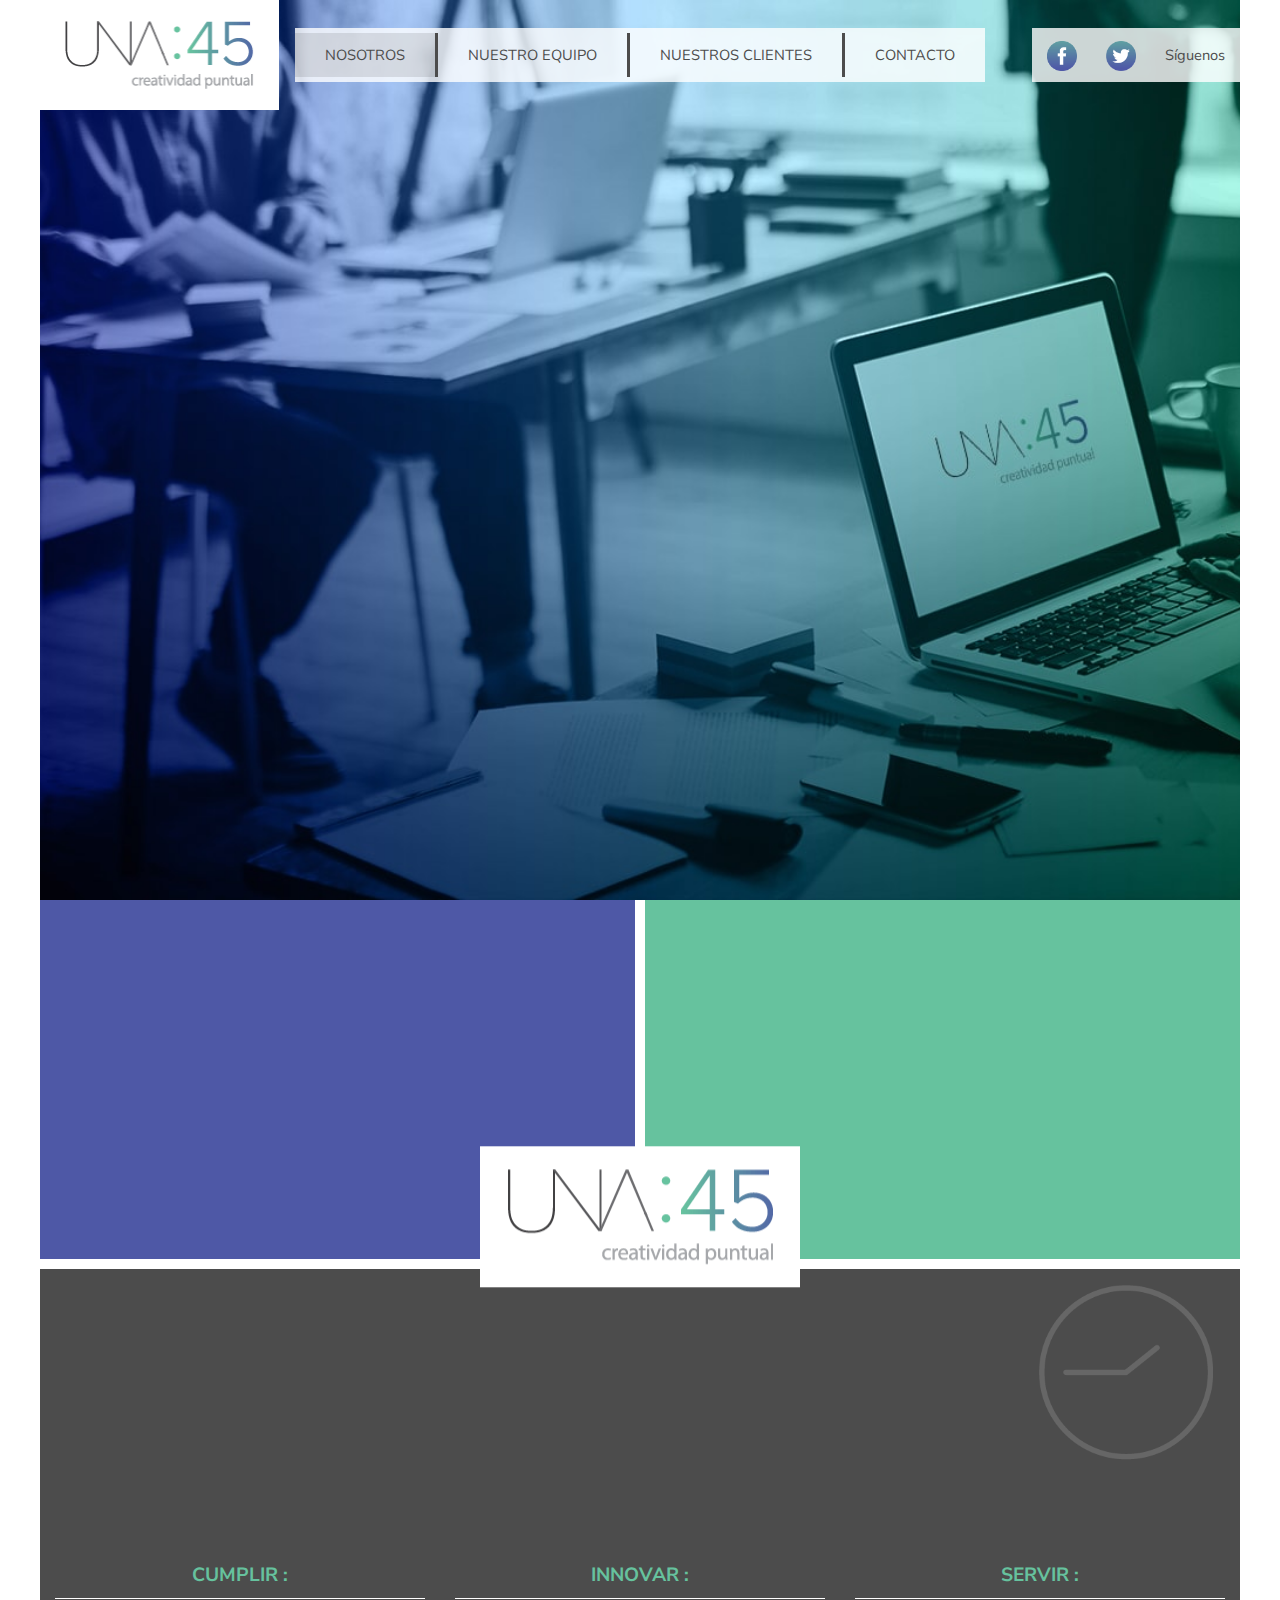
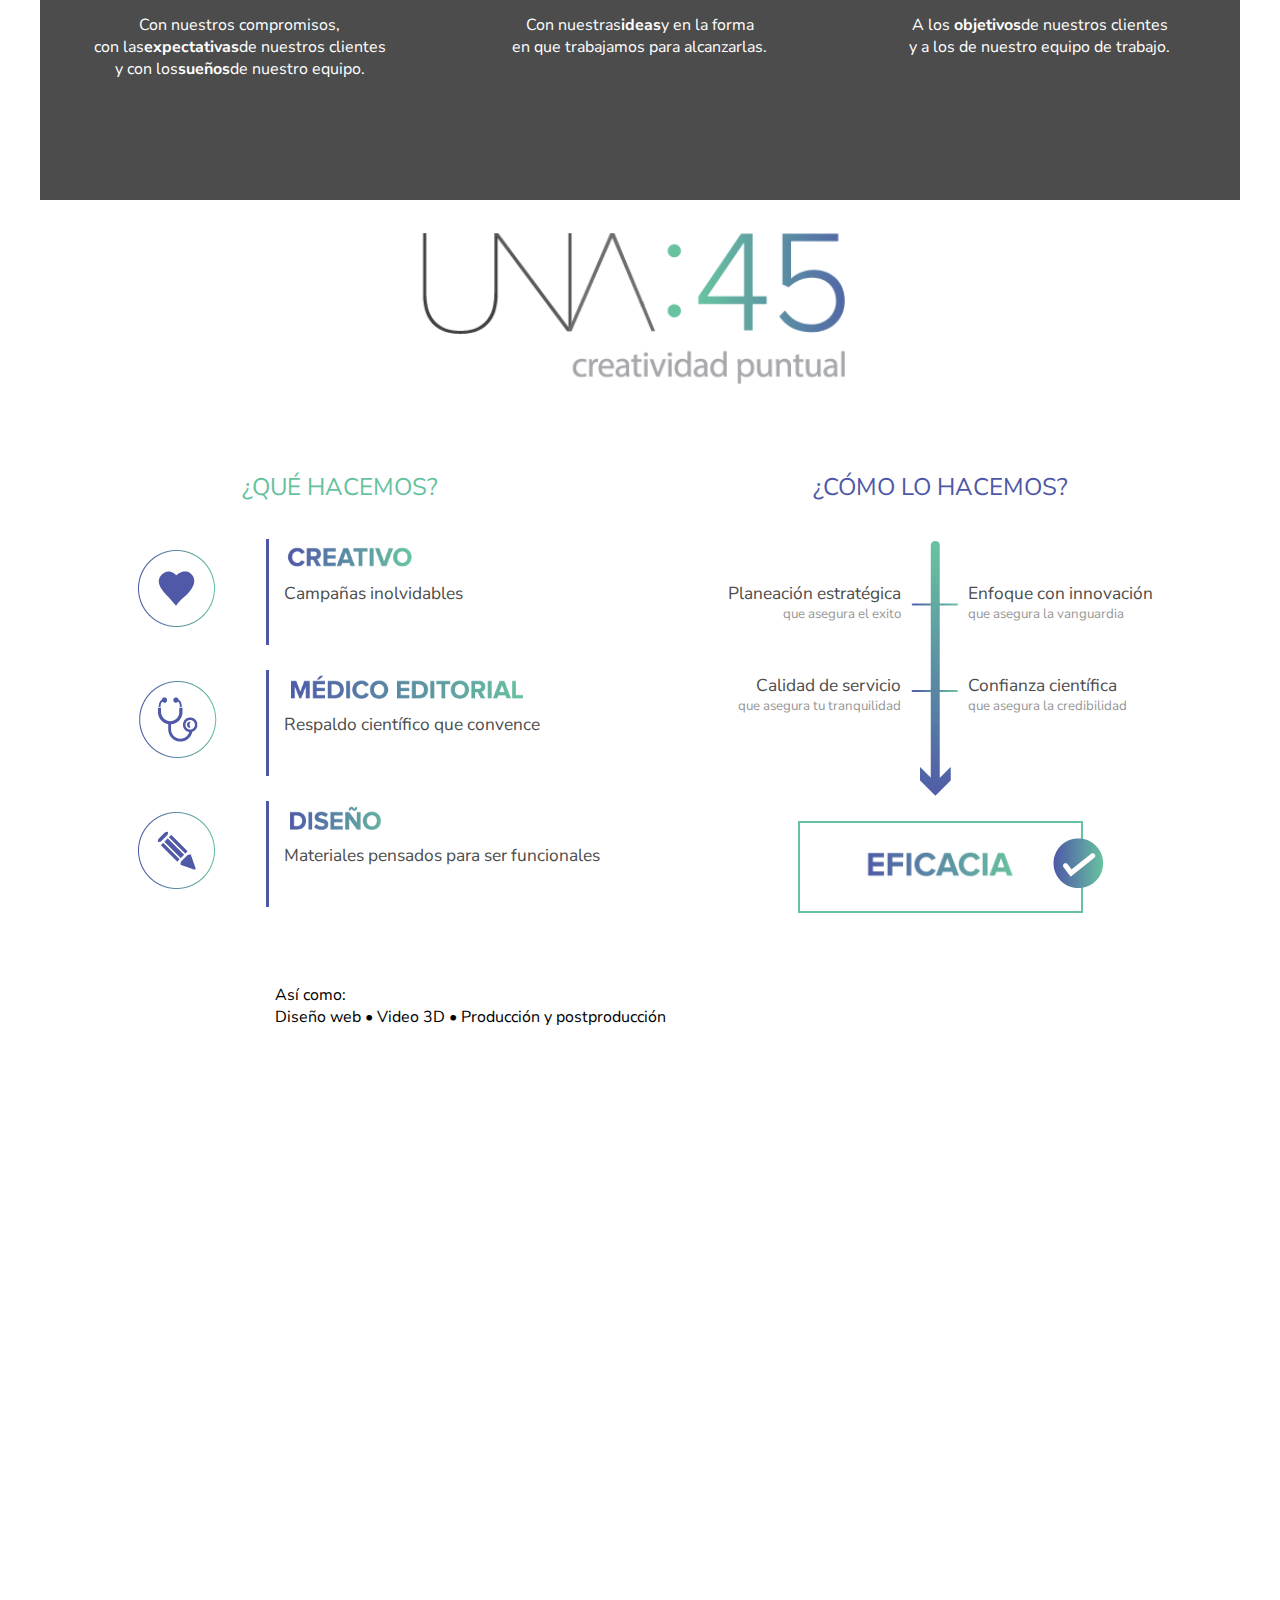
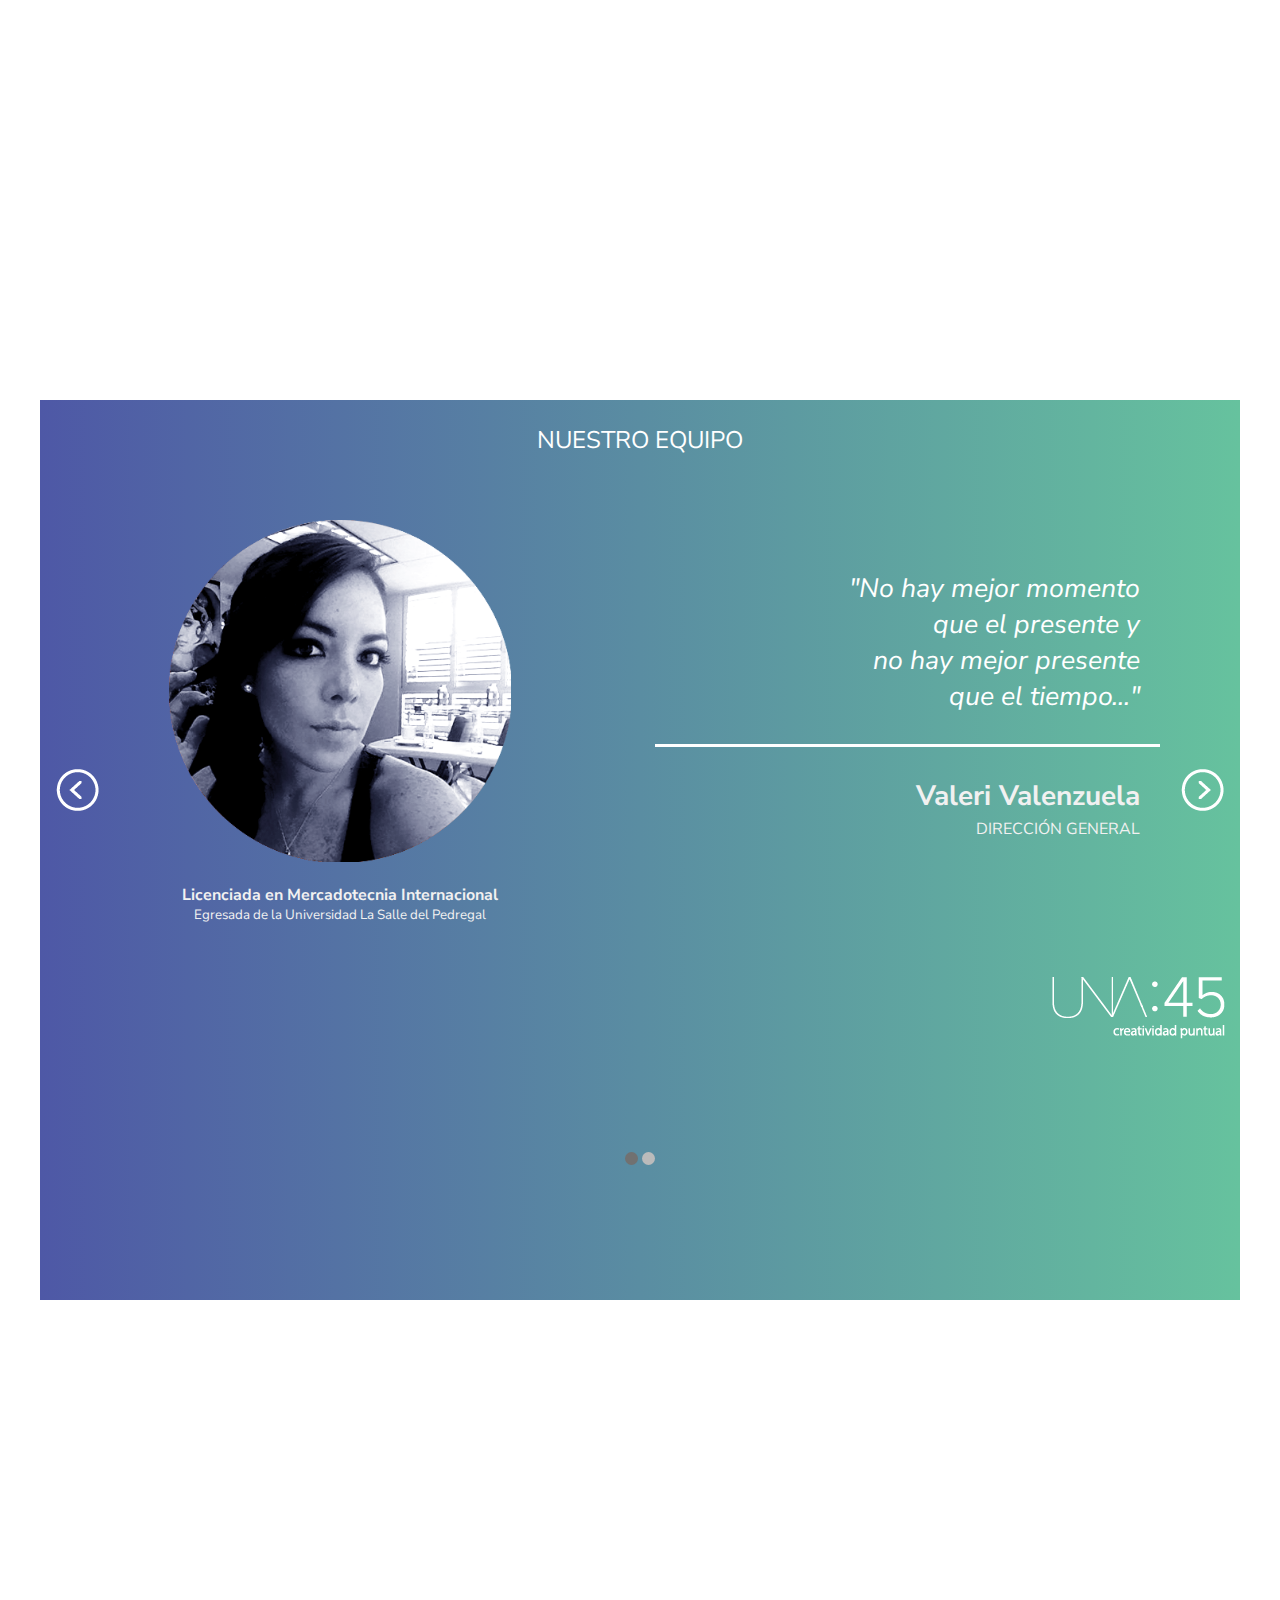
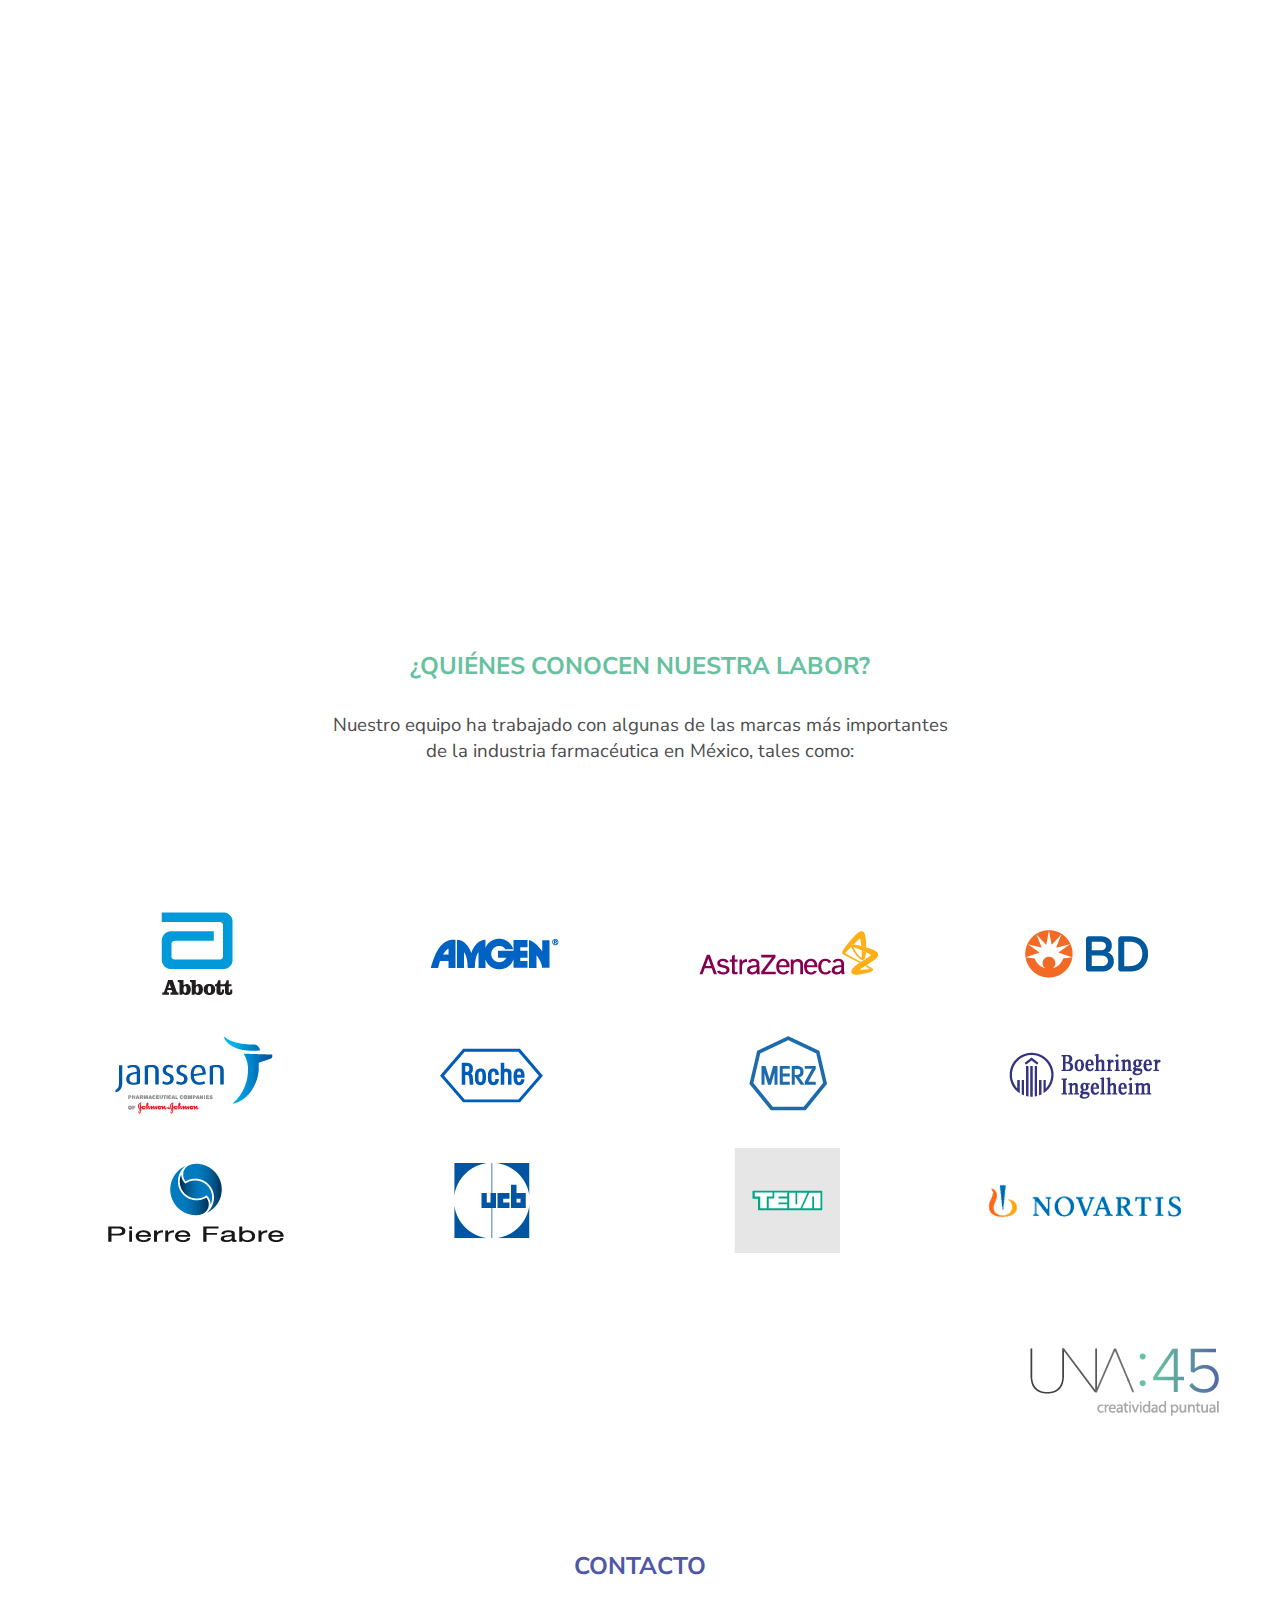
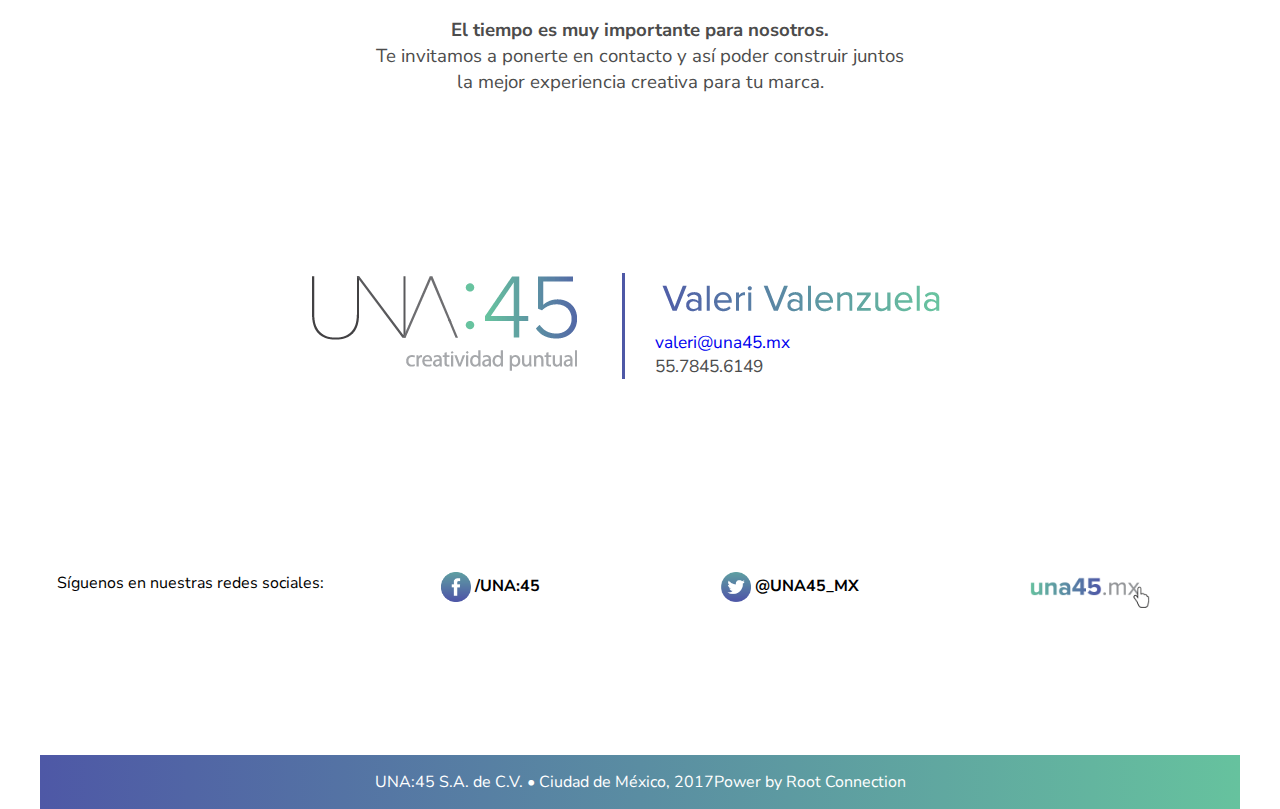
==== commit 904aa62b: "visualmente correcto en dispositivos" ====
--- a/index.html
+++ b/index.html
@@ -318,9 +318,9 @@
       </div>
     </footer>
     <script src="http://ajax.googleapis.com/ajax/libs/jquery/1.11.0/jquery.min.js"></script>
-    <script src="js/ed-grid.js"></script>
+    <script src="js/ed-grid.min.js"></script>
     <script src="js/waypoints.min.js"></script>
-    <script src="js/scripts.js"></script>
+    <script src="js/scripts.min.js"></script>
     <script src="js/animacion.js"></script>
   </body>
 </html>--- a/css/styles.css
+++ b/css/styles.css
@@ -1,1984 +1 @@
-@charset "UTF-8";
-/**
-  EDgrid es una librería CSS para construir layouts con Responsive Web Design
-  Importe este archivo en su proyecto para empezar a usarlo
-**/
-@import url("https://fonts.googleapis.com/css?family=Nunito+Sans:300,400,700i,800,800i");
-*,
-*:before,
-*:after {
-  box-sizing: border-box; }
-
-body {
-  margin: 0;
-  font-family: sans-serif; }
-
-img {
-  max-width: 100%;
-  height: auto; }
-
-a {
-  text-decoration: none; }
-  a:hover {
-    text-decoration: underline; }
-
-.ed-container {
-  display: -webkit-flex;
-  display: -ms-flexbox;
-  display: flex;
-  -webkit-flex-wrap: wrap;
-  -ms-flex-wrap: wrap;
-  flex-wrap: wrap;
-  max-width: 1200px;
-  margin-left: auto;
-  margin-right: auto;
-  width: 100%; }
-
-.ed-item {
-  margin: 0;
-  padding-left: 0.9375em;
-  padding-right: 0.9375em; }
-
-.ed-item {
-  width: 100%; }
-  .ed-item.ed-container {
-    padding-left: 0;
-    padding-right: 0; }
-
-/*
-| Mixin para crear cuadriculas
-|
-| $selector: nombre del selector CSS de cada item de la cuadricula
-|
-| $gutter: separación entre cada item de la cuadricula (opcional)
-|
-*/
-.button {
-  display: inline-block;
-  line-height: 2.5em;
-  padding: 0 1.5em;
-  cursor: pointer;
-  margin-bottom: 1em;
-  border: none; }
-
-.s-5,
-.ed-item.s-5 {
-  width: 5%; }
-
-.s-10,
-.ed-item.s-10 {
-  width: 10%; }
-
-.s-15,
-.ed-item.s-15 {
-  width: 15%; }
-
-.s-20,
-.ed-item.s-20 {
-  width: 20%; }
-
-.s-25,
-.ed-item.s-25 {
-  width: 25%; }
-
-.s-30,
-.ed-item.s-30 {
-  width: 30%; }
-
-.s-35,
-.ed-item.s-35 {
-  width: 35%; }
-
-.s-40,
-.ed-item.s-40 {
-  width: 40%; }
-
-.s-45,
-.ed-item.s-45 {
-  width: 45%; }
-
-.s-50,
-.ed-item.s-50 {
-  width: 50%; }
-
-.s-55,
-.ed-item.s-55 {
-  width: 55%; }
-
-.s-60,
-.ed-item.s-60 {
-  width: 60%; }
-
-.s-65,
-.ed-item.s-65 {
-  width: 65%; }
-
-.s-70,
-.ed-item.s-70 {
-  width: 70%; }
-
-.s-75,
-.ed-item.s-75 {
-  width: 75%; }
-
-.s-80,
-.ed-item.s-80 {
-  width: 80%; }
-
-.s-85,
-.ed-item.s-85 {
-  width: 85%; }
-
-.s-90,
-.ed-item.s-90 {
-  width: 90%; }
-
-.s-95,
-.ed-item.s-95 {
-  width: 95%; }
-
-.s-100,
-.ed-item.s-100 {
-  width: 100%; }
-
-.s-1-3,
-.ed-item.s-1-3 {
-  width: 33.33333%; }
-
-.s-2-3,
-.ed-item.s-2-3 {
-  width: 66.66667%; }
-
-.s-3-3,
-.ed-item.s-3-3 {
-  width: 100%; }
-
-.s-1-6,
-.ed-item.s-1-6 {
-  width: 16.66667%; }
-
-.s-2-6,
-.ed-item.s-2-6 {
-  width: 33.33333%; }
-
-.s-3-6,
-.ed-item.s-3-6 {
-  width: 50%; }
-
-.s-4-6,
-.ed-item.s-4-6 {
-  width: 66.66667%; }
-
-.s-5-6,
-.ed-item.s-5-6 {
-  width: 83.33333%; }
-
-.s-6-6,
-.ed-item.s-6-6 {
-  width: 100%; }
-
-@media all and (min-width: 640px) {
-  .m-5,
-  .ed-item.m-5 {
-    width: 5%; }
-  .m-10,
-  .ed-item.m-10 {
-    width: 10%; }
-  .m-15,
-  .ed-item.m-15 {
-    width: 15%; }
-  .m-20,
-  .ed-item.m-20 {
-    width: 20%; }
-  .m-25,
-  .ed-item.m-25 {
-    width: 25%; }
-  .m-30,
-  .ed-item.m-30 {
-    width: 30%; }
-  .m-35,
-  .ed-item.m-35 {
-    width: 35%; }
-  .m-40,
-  .ed-item.m-40 {
-    width: 40%; }
-  .m-45,
-  .ed-item.m-45 {
-    width: 45%; }
-  .m-50,
-  .ed-item.m-50 {
-    width: 50%; }
-  .m-55,
-  .ed-item.m-55 {
-    width: 55%; }
-  .m-60,
-  .ed-item.m-60 {
-    width: 60%; }
-  .m-65,
-  .ed-item.m-65 {
-    width: 65%; }
-  .m-70,
-  .ed-item.m-70 {
-    width: 70%; }
-  .m-75,
-  .ed-item.m-75 {
-    width: 75%; }
-  .m-80,
-  .ed-item.m-80 {
-    width: 80%; }
-  .m-85,
-  .ed-item.m-85 {
-    width: 85%; }
-  .m-90,
-  .ed-item.m-90 {
-    width: 90%; }
-  .m-95,
-  .ed-item.m-95 {
-    width: 95%; }
-  .m-100,
-  .ed-item.m-100 {
-    width: 100%; }
-  .m-1-3,
-  .ed-item.m-1-3 {
-    width: 33.33333%; }
-  .m-2-3,
-  .ed-item.m-2-3 {
-    width: 66.66667%; }
-  .m-3-3,
-  .ed-item.m-3-3 {
-    width: 100%; }
-  .m-1-6,
-  .ed-item.m-1-6 {
-    width: 16.66667%; }
-  .m-2-6,
-  .ed-item.m-2-6 {
-    width: 33.33333%; }
-  .m-3-6,
-  .ed-item.m-3-6 {
-    width: 50%; }
-  .m-4-6,
-  .ed-item.m-4-6 {
-    width: 66.66667%; }
-  .m-5-6,
-  .ed-item.m-5-6 {
-    width: 83.33333%; }
-  .m-6-6,
-  .ed-item.m-6-6 {
-    width: 100%; } }
-
-@media all and (min-width: 1024px) {
-  .l-5,
-  .ed-item.l-5 {
-    width: 5%; }
-  .l-10,
-  .ed-item.l-10 {
-    width: 10%; }
-  .l-15,
-  .ed-item.l-15 {
-    width: 15%; }
-  .l-20,
-  .ed-item.l-20 {
-    width: 20%; }
-  .l-25,
-  .ed-item.l-25 {
-    width: 25%; }
-  .l-30,
-  .ed-item.l-30 {
-    width: 30%; }
-  .l-35,
-  .ed-item.l-35 {
-    width: 35%; }
-  .l-40,
-  .ed-item.l-40 {
-    width: 40%; }
-  .l-45,
-  .ed-item.l-45 {
-    width: 45%; }
-  .l-50,
-  .ed-item.l-50 {
-    width: 50%; }
-  .l-55,
-  .ed-item.l-55 {
-    width: 55%; }
-  .l-60,
-  .ed-item.l-60 {
-    width: 60%; }
-  .l-65,
-  .ed-item.l-65 {
-    width: 65%; }
-  .l-70,
-  .ed-item.l-70 {
-    width: 70%; }
-  .l-75,
-  .ed-item.l-75 {
-    width: 75%; }
-  .l-80,
-  .ed-item.l-80 {
-    width: 80%; }
-  .l-85,
-  .ed-item.l-85 {
-    width: 85%; }
-  .l-90,
-  .ed-item.l-90 {
-    width: 90%; }
-  .l-95,
-  .ed-item.l-95 {
-    width: 95%; }
-  .l-100,
-  .ed-item.l-100 {
-    width: 100%; }
-  .l-1-3,
-  .ed-item.l-1-3 {
-    width: 33.33333%; }
-  .l-2-3,
-  .ed-item.l-2-3 {
-    width: 66.66667%; }
-  .l-3-3,
-  .ed-item.l-3-3 {
-    width: 100%; }
-  .l-1-6,
-  .ed-item.l-1-6 {
-    width: 16.66667%; }
-  .l-2-6,
-  .ed-item.l-2-6 {
-    width: 33.33333%; }
-  .l-3-6,
-  .ed-item.l-3-6 {
-    width: 50%; }
-  .l-4-6,
-  .ed-item.l-4-6 {
-    width: 66.66667%; }
-  .l-5-6,
-  .ed-item.l-5-6 {
-    width: 83.33333%; }
-  .l-6-6,
-  .ed-item.l-6-6 {
-    width: 100%; } }
-
-@media all and (min-width: 1440px) {
-  .xl-5,
-  .ed-item.xl-5 {
-    width: 5%; }
-  .xl-10,
-  .ed-item.xl-10 {
-    width: 10%; }
-  .xl-15,
-  .ed-item.xl-15 {
-    width: 15%; }
-  .xl-20,
-  .ed-item.xl-20 {
-    width: 20%; }
-  .xl-25,
-  .ed-item.xl-25 {
-    width: 25%; }
-  .xl-30,
-  .ed-item.xl-30 {
-    width: 30%; }
-  .xl-35,
-  .ed-item.xl-35 {
-    width: 35%; }
-  .xl-40,
-  .ed-item.xl-40 {
-    width: 40%; }
-  .xl-45,
-  .ed-item.xl-45 {
-    width: 45%; }
-  .xl-50,
-  .ed-item.xl-50 {
-    width: 50%; }
-  .xl-55,
-  .ed-item.xl-55 {
-    width: 55%; }
-  .xl-60,
-  .ed-item.xl-60 {
-    width: 60%; }
-  .xl-65,
-  .ed-item.xl-65 {
-    width: 65%; }
-  .xl-70,
-  .ed-item.xl-70 {
-    width: 70%; }
-  .xl-75,
-  .ed-item.xl-75 {
-    width: 75%; }
-  .xl-80,
-  .ed-item.xl-80 {
-    width: 80%; }
-  .xl-85,
-  .ed-item.xl-85 {
-    width: 85%; }
-  .xl-90,
-  .ed-item.xl-90 {
-    width: 90%; }
-  .xl-95,
-  .ed-item.xl-95 {
-    width: 95%; }
-  .xl-100,
-  .ed-item.xl-100 {
-    width: 100%; }
-  .xl-1-3,
-  .ed-item.xl-1-3 {
-    width: 33.33333%; }
-  .xl-2-3,
-  .ed-item.xl-2-3 {
-    width: 66.66667%; }
-  .xl-3-3,
-  .ed-item.xl-3-3 {
-    width: 100%; }
-  .xl-1-6,
-  .ed-item.xl-1-6 {
-    width: 16.66667%; }
-  .xl-2-6,
-  .ed-item.xl-2-6 {
-    width: 33.33333%; }
-  .xl-3-6,
-  .ed-item.xl-3-6 {
-    width: 50%; }
-  .xl-4-6,
-  .ed-item.xl-4-6 {
-    width: 66.66667%; }
-  .xl-5-6,
-  .ed-item.xl-5-6 {
-    width: 83.33333%; }
-  .xl-6-6,
-  .ed-item.xl-6-6 {
-    width: 100%; } }
-
-.to-center {
-  display: block;
-  margin-right: auto;
-  margin-left: auto; }
-
-.to-left {
-  float: left;
-  width: auto;
-  margin-right: 1em; }
-
-.to-right {
-  float: right;
-  width: auto;
-  margin-left: 1em; }
-
-.full {
-  max-width: 100%; }
-
-.circle {
-  border-radius: 50%; }
-
-.clearfix:before, .clearfix:after {
-  content: "";
-  width: 100%;
-  display: table;
-  clear: both; }
-
-.no-padding.ed-container > .ed-item {
-  padding-left: 0em;
-  padding-right: 0em; }
-
-.no-padding.ed-item {
-  padding-left: 0em;
-  padding-right: 0em; }
-
-.padding {
-  padding-left: 0.9375em;
-  padding-right: 0.9375em; }
-
-.padding-2 {
-  padding-left: 1.875em;
-  padding-right: 1.875em; }
-
-.padding-3 {
-  padding-left: 2.8125em;
-  padding-right: 2.8125em; }
-
-body.sticky-footer {
-  display: -webkit-flex;
-  display: -ms-flexbox;
-  display: flex;
-  -webkit-flex-direction: column;
-  -ms-flex-direction: column;
-  flex-direction: column;
-  min-height: 100vh; }
-  body.sticky-footer > footer {
-    margin-top: auto; }
-
-.main-justify {
-  display: -webkit-flex;
-  display: -ms-flexbox;
-  display: flex;
-  -webkit-flex-wrap: wrap;
-  -ms-flex-wrap: wrap;
-  flex-wrap: wrap;
-  -webkit-justify-content: space-between;
-  -ms-flex-pack: justify;
-  justify-content: space-between; }
-
-.main-distribute {
-  display: -webkit-flex;
-  display: -ms-flexbox;
-  display: flex;
-  -webkit-flex-wrap: wrap;
-  -ms-flex-wrap: wrap;
-  flex-wrap: wrap;
-  -webkit-justify-content: space-around;
-  -ms-flex-pack: distribute;
-  justify-content: space-around; }
-
-.main-center {
-  display: -webkit-flex;
-  display: -ms-flexbox;
-  display: flex;
-  -webkit-flex-wrap: wrap;
-  -ms-flex-wrap: wrap;
-  flex-wrap: wrap;
-  -webkit-justify-content: center;
-  -ms-flex-pack: center;
-  justify-content: center; }
-
-.main-start {
-  display: -webkit-flex;
-  display: -ms-flexbox;
-  display: flex;
-  -webkit-flex-wrap: wrap;
-  -ms-flex-wrap: wrap;
-  flex-wrap: wrap;
-  -webkit-justify-content: flex-start;
-  -ms-flex-pack: start;
-  justify-content: flex-start; }
-
-.main-end {
-  display: -webkit-flex;
-  display: -ms-flexbox;
-  display: flex;
-  -webkit-flex-wrap: wrap;
-  -ms-flex-wrap: wrap;
-  flex-wrap: wrap;
-  -webkit-justify-content: flex-end;
-  -ms-flex-pack: end;
-  justify-content: flex-end; }
-
-.cross-start {
-  display: -webkit-flex;
-  display: -ms-flexbox;
-  display: flex;
-  -webkit-flex-wrap: wrap;
-  -ms-flex-wrap: wrap;
-  flex-wrap: wrap;
-  -webkit-align-items: flex-start;
-  -ms-flex-align: start;
-  align-items: flex-start;
-  -webkit-align-content: flex-start;
-  -ms-flex-line-pack: start;
-  align-content: flex-start; }
-
-.cross-center {
-  display: -webkit-flex;
-  display: -ms-flexbox;
-  display: flex;
-  -webkit-flex-wrap: wrap;
-  -ms-flex-wrap: wrap;
-  flex-wrap: wrap;
-  -webkit-align-items: center;
-  -ms-flex-align: center;
-  align-items: center;
-  -webkit-align-content: center;
-  -ms-flex-line-pack: center;
-  align-content: center; }
-
-.cross-end {
-  display: -webkit-flex;
-  display: -ms-flexbox;
-  display: flex;
-  -webkit-flex-wrap: wrap;
-  -ms-flex-wrap: wrap;
-  flex-wrap: wrap;
-  -webkit-align-items: flex-end;
-  -ms-flex-align: end;
-  align-items: flex-end;
-  -webkit-align-content: flex-end;
-  -ms-flex-line-pack: end;
-  align-content: flex-end; }
-
-.flex-reverse {
-  display: -webkit-flex;
-  display: -ms-flexbox;
-  display: flex;
-  -webkit-flex-wrap: wrap;
-  -ms-flex-wrap: wrap;
-  flex-wrap: wrap;
-  -webkit-flex-direction: row-reverse;
-  -ms-flex-direction: row-reverse;
-  flex-direction: row-reverse; }
-
-.flex-column {
-  display: -webkit-flex;
-  display: -ms-flexbox;
-  display: flex;
-  -webkit-flex-wrap: wrap;
-  -ms-flex-wrap: wrap;
-  flex-wrap: wrap;
-  -webkit-flex-direction: column;
-  -ms-flex-direction: column;
-  flex-direction: column; }
-
-.flex-column-reverse {
-  display: -webkit-flex;
-  display: -ms-flexbox;
-  display: flex;
-  -webkit-flex-wrap: wrap;
-  -ms-flex-wrap: wrap;
-  flex-wrap: wrap;
-  -webkit-flex-direction: column-reverse;
-  -ms-flex-direction: column-reverse;
-  flex-direction: column-reverse; }
-
-.abcenter {
-  display: -webkit-flex;
-  display: -ms-flexbox;
-  display: flex;
-  -webkit-justify-content: center;
-  -ms-flex-pack: center;
-  justify-content: center;
-  -webkit-align-items: center;
-  -ms-flex-align: center;
-  align-items: center;
-  text-align: center; }
-
-.from-s {
-  display: none; }
-
-.to-s {
-  display: none; }
-
-@media screen and (max-width: 639px) {
-  .from-m {
-    display: none; } }
-
-@media screen and (min-width: 640px) {
-  .to-m {
-    display: none; } }
-
-@media screen and (max-width: 1023px) {
-  .from-l {
-    display: none; } }
-
-@media screen and (min-width: 1024px) {
-  .to-l {
-    display: none; } }
-
-@media screen and (max-width: 1439px) {
-  .from-xl {
-    display: none; } }
-
-@media screen and (min-width: 1440px) {
-  .to-xl {
-    display: none; } }
-
-.ed-video {
-  height: 0;
-  overflow: hidden;
-  padding-bottom: 56.25%;
-  position: relative; }
-  .ed-video > iframe,
-  .ed-video > video,
-  .ed-video > .video {
-    position: absolute;
-    top: 0;
-    left: 0;
-    width: 100%;
-    height: 100%; }
-
-.button {
-  background: #ddd;
-  color: #333; }
-  .button:hover {
-    background: #d0d0d0;
-    text-decoration: none; }
-  .button:active {
-    -webkit-transform: scale(0.97);
-    -ms-transform: scale(0.97);
-    transform: scale(0.97); }
-
-body {
-  font-family: 'Nunito Sans', sans-serif; }
-
-.fuerte {
-  font-weight: bold; }
-
-.fondo {
-  max-width: 100%;
-  height: 100%;
-  max-height: 100%;
-  width: 100%; }
-
-.bannerabajo {
-  position: relative;
-  top: 0;
-  padding: 0px; }
-
-.menuarriba {
-  position: absolute;
-  z-index: 100; }
-
-.textobanner {
-  position: absolute;
-  top: 50%; }
-
-.logo {
-  display: -webkit-flex;
-  display: -ms-flexbox;
-  display: flex;
-  -webkit-align-items: center;
-  -ms-flex-align: center;
-  align-items: center;
-  -webkit-justify-content: flex-start;
-  -ms-flex-pack: start;
-  justify-content: flex-start;
-  background: #FFF; }
-  @media screen and (min-width: 640px) {
-    .logo {
-      -webkit-justify-content: center;
-      -ms-flex-pack: center;
-      justify-content: center; } }
-
-@media screen and (max-width: 1023px) {
-  .listamenu {
-    margin-top: 266px; } }
-
-.main-menu .main-menu__item, .main-menu .second-menu__item,
-.second-menu .main-menu__item,
-.second-menu .second-menu__item {
-  text-transform: uppercase;
-  font-family: 'Nunito Sans', sans-serif; }
-
-.main-menu .main-menu__link,
-.second-menu .main-menu__link {
-  color: #4C4C4C;
-  font-size: 11pt;
-  margin: 5px 0px;
-  border-right: 3px solid #4C4C4C; }
-  .main-menu .main-menu__link.active, .main-menu .main-menu__link:hover,
-  .second-menu .main-menu__link.active,
-  .second-menu .main-menu__link:hover {
-    background: rgba(0, 0, 0, 0.1); }
-
-.main-menu .second-menu__link,
-.second-menu .second-menu__link {
-  color: #4C4C4C;
-  font-size: 11pt;
-  margin: 5px 0px; }
-
-.main-menu .main-menu__item .last,
-.second-menu .main-menu__item .last {
-  border: none; }
-
-.main-menu {
-  width: 100%; }
-  .main-menu, .main-menu ul {
-    margin-top: 0;
-    margin-bottom: 0;
-    padding-left: 0;
-    list-style: none; }
-  .main-menu li {
-    position: relative;
-    list-style: none;
-    -webkit-flex: auto;
-    -ms-flex: auto;
-    flex: auto; }
-    .main-menu li.parent-submenu {
-      display: -webkit-flex;
-      display: -ms-flexbox;
-      display: flex;
-      -webkit-flex-wrap: wrap;
-      -ms-flex-wrap: wrap;
-      flex-wrap: wrap; }
-      .main-menu li.parent-submenu a {
-        -webkit-flex: auto;
-        -ms-flex: auto;
-        flex: auto; }
-  .main-menu ul {
-    display: none; }
-    @media screen and (max-width: 1023px) {
-      .main-menu ul.show-submenu {
-        display: block;
-        width: 100%;
-        -webkit-order: 3;
-        -ms-flex-order: 3;
-        order: 3;
-        margin-left: 1em;
-        margin-bottom: .5em; } }
-  .main-menu a {
-    display: block;
-    line-height: 3em;
-    padding: 0 1em; }
-    .main-menu a:hover {
-      text-decoration: none; }
-  @media screen and (min-width: 1024px) {
-    .main-menu {
-      display: -webkit-flex;
-      display: -ms-flexbox;
-      display: flex;
-      -webkit-align-items: center;
-      -ms-flex-align: center;
-      align-items: center; }
-      .main-menu a {
-        text-align: center; }
-      .main-menu .expand {
-        display: none; }
-      .main-menu ul {
-        position: absolute;
-        left: 0;
-        top: 100%;
-        min-width: 100%;
-        white-space: nowrap; }
-        .main-menu ul a {
-          text-align: left; }
-        .main-menu ul ul {
-          top: 0;
-          left: 100%; }
-      .main-menu li:hover > ul {
-        display: block; } }
-  .main-menu .expand-submenu {
-    position: relative;
-    right: 0;
-    width: 3em;
-    height: 3em;
-    cursor: pointer;
-    transition: all .3s; }
-    @media screen and (min-width: 1024px) {
-      .main-menu .expand-submenu {
-        display: none; } }
-    .main-menu .expand-submenu::after {
-      content: "";
-      position: absolute;
-      width: 40%;
-      height: 40%;
-      top: 20%;
-      left: 30%;
-      border-left: 0.45em solid;
-      border-bottom: 0.45em solid;
-      border-radius: 0.24em;
-      -webkit-transform: rotate(-45deg);
-      -ms-transform: rotate(-45deg);
-      transform: rotate(-45deg);
-      transition: all .3s; }
-    .main-menu .expand-submenu.active {
-      -webkit-transform: rotate(180deg);
-      -ms-transform: rotate(180deg);
-      transform: rotate(180deg); }
-
-.second-menu {
-  width: 100%;
-  display: -webkit-flex;
-  display: -ms-flexbox;
-  display: flex;
-  -webkit-align-items: center;
-  -ms-flex-align: center;
-  align-items: center;
-  width: 100%;
-  background-color: rgba(255, 255, 255, 0.8); }
-  .second-menu, .second-menu ul {
-    margin-top: 0;
-    margin-bottom: 0;
-    padding-left: 0;
-    list-style: none; }
-  .second-menu li {
-    position: relative;
-    list-style: none;
-    -webkit-flex: auto;
-    -ms-flex: auto;
-    flex: auto; }
-    .second-menu li.parent-submenu {
-      display: -webkit-flex;
-      display: -ms-flexbox;
-      display: flex;
-      -webkit-flex-wrap: wrap;
-      -ms-flex-wrap: wrap;
-      flex-wrap: wrap; }
-      .second-menu li.parent-submenu a {
-        -webkit-flex: auto;
-        -ms-flex: auto;
-        flex: auto; }
-  .second-menu ul {
-    display: none; }
-    .second-menu ul.show-submenu {
-      display: block;
-      width: 100%;
-      -webkit-order: 3;
-      -ms-flex-order: 3;
-      order: 3;
-      margin-left: 1em;
-      margin-bottom: .5em; }
-  .second-menu a {
-    display: block;
-    line-height: 3em;
-    padding: 0 1em; }
-    .second-menu a:hover {
-      text-decoration: none; }
-  .second-menu a {
-    text-align: center; }
-  .second-menu .expand {
-    display: none; }
-  .second-menu ul {
-    position: absolute;
-    left: 0;
-    top: 100%;
-    min-width: 100%;
-    white-space: nowrap; }
-    .second-menu ul a {
-      text-align: left; }
-    .second-menu ul ul {
-      top: 0;
-      left: 100%; }
-  .second-menu li:hover > ul {
-    display: block; }
-  .second-menu .expand-submenu {
-    display: none;
-    position: relative;
-    right: 0;
-    width: 3em;
-    height: 3em;
-    cursor: pointer;
-    transition: all .3s; }
-    .second-menu .expand-submenu::after {
-      content: "";
-      position: absolute;
-      width: 40%;
-      height: 40%;
-      top: 20%;
-      left: 30%;
-      border-left: 0.45em solid;
-      border-bottom: 0.45em solid;
-      border-radius: 0.24em;
-      -webkit-transform: rotate(-45deg);
-      -ms-transform: rotate(-45deg);
-      transform: rotate(-45deg);
-      transition: all .3s; }
-    .second-menu .expand-submenu.active {
-      -webkit-transform: rotate(180deg);
-      -ms-transform: rotate(180deg);
-      transform: rotate(180deg); }
-
-.main-nav {
-  width: 100%;
-  background-color: rgba(255, 255, 255, 0.8); }
-  @media screen and (max-width: 1023px) {
-    .main-nav {
-      position: fixed;
-      transition: all .3s;
-      height: 100vh;
-      z-index: 200;
-      overflow-y: auto;
-      width: 85%;
-      right: -85%; }
-      .main-nav.show-menu {
-        right: 0; } }
-  @media screen and (max-width: 1023px) {
-    .main-nav {
-      -webkit-align-self: stretch;
-      -ms-flex-item-align: stretch;
-      -ms-grid-row-align: stretch;
-      align-self: stretch; } }
-
-.nav-toggle {
-  position: relative;
-  z-index: 300;
-  width: 30px;
-  height: 20px;
-  box-shadow: 0 4px #4E58A6 inset;
-  cursor: pointer;
-  display: none; }
-  .nav-toggle::after, .nav-toggle::before {
-    content: "";
-    position: absolute;
-    width: 100%;
-    height: 4px;
-    background-color: #4E58A6;
-    bottom: 0; }
-  .nav-toggle::after {
-    bottom: 8px; }
-
-.imagen {
-  padding-right: 1px;
-  padding-left: 0; }
-
-@media screen and (max-width: 639px) {
-  .barra {
-    padding-left: 1px;
-    padding-right: 2px; } }
-
-.barra2 {
-  padding-left: 2px;
-  margin: 0;
-  padding-right: 0; }
-
-.social {
-  vertical-align: middle; }
-
-.menuarriba {
-  left: 0; }
-
-.second-menu__link {
-  text-transform: capitalize; }
-
-.banner-container {
-  padding: 0;
-  position: relative;
-  display: -webkit-flex;
-  display: -ms-flexbox;
-  display: flex;
-  -webkit-justify-content: center;
-  -ms-flex-pack: center;
-  justify-content: center;
-  -webkit-align-items: center;
-  -ms-flex-align: center;
-  align-items: center; }
-
-.logo {
-  padding: 20px;
-  background: #fff; }
-
-.main-banner-container {
-  font-family: 'Nunito Sans', sans-serif;
-  color: #fff; }
-  .main-banner-container__icon {
-    color: #fff;
-    text-align: center;
-    font-size: 5em; }
-  .main-banner-container__title {
-    color: #fff;
-    text-align: center; }
-  .main-banner-container__content {
-    color: #fff;
-    text-align: center; }
-
-.titulo {
-  display: inline-block;
-  font-size: 15pt;
-  padding: 10px 55px;
-  margin-top: 0;
-  text-transform: uppercase;
-  color: #fff;
-  border: 2px solid #fff; }
-
-.main-banner {
-  height: 100%; }
-
-.img-responsive {
-  background-attachment: fixed;
-  background-image: url(../img/Link_HOME.jpg);
-  background-size: cover;
-  height: 100vh;
-  width: 100%;
-  background-repeat: no-repeat; }
-
-.main-valores {
-  height: 100vh; }
-  @media screen and (max-width: 1023px) {
-    .main-valores {
-      height: auto; } }
-
-.mision {
-  background-color: #4E58A6;
-  display: -webkit-flex;
-  display: -ms-flexbox;
-  display: flex;
-  -webkit-align-items: center;
-  -ms-flex-align: center;
-  align-items: center;
-  -webkit-justify-content: center;
-  -ms-flex-pack: center;
-  justify-content: center;
-  font-family: 'Nunito Sans', sans-serif;
-  color: #fff;
-  border-right: 5px solid #fff; }
-  @media screen and (max-width: 1023px) {
-    .mision {
-      border: none; } }
-  .mision__titulo {
-    color: white;
-    text-transform: uppercase;
-    text-align: center; }
-    .mision__titulo p {
-      display: inline-block;
-      border: 1px solid #fff;
-      padding: 10px 45px;
-      margin: 50px 25px 25px 25px;
-      font-size: 14pt;
-      letter-spacing: 1.5px; }
-      .mision__titulo p:hover {
-        background: rgba(0, 0, 0, 0.3);
-        font-weight: bold; }
-  .mision__content {
-    text-align: center;
-    margin-bottom: 80px; }
-
-.vision {
-  background: #66C29E;
-  display: -webkit-flex;
-  display: -ms-flexbox;
-  display: flex;
-  -webkit-align-items: center;
-  -ms-flex-align: center;
-  align-items: center;
-  -webkit-justify-content: center;
-  -ms-flex-pack: center;
-  justify-content: center;
-  font-family: 'Nunito Sans', sans-serif;
-  color: #fff;
-  border-left: 5px solid #fff; }
-  @media screen and (max-width: 1023px) {
-    .vision {
-      border: none; } }
-  .vision__titulo {
-    color: white;
-    text-transform: uppercase;
-    text-align: center; }
-    .vision__titulo p {
-      display: inline-block;
-      border: 1px solid #fff;
-      padding: 10px 45px;
-      margin: 50px 25px 25px 25px;
-      font-size: 14pt;
-      letter-spacing: 1.5px; }
-      .vision__titulo p:hover {
-        background: rgba(0, 0, 0, 0.3);
-        font-weight: bold; }
-  .vision__content {
-    text-align: center;
-    margin-bottom: 80px; }
-
-.valor {
-  background: #4C4C4C;
-  display: -webkit-flex;
-  display: -ms-flexbox;
-  display: flex;
-  -webkit-align-items: center;
-  -ms-flex-align: center;
-  align-items: center;
-  -webkit-justify-content: center;
-  -ms-flex-pack: center;
-  justify-content: center;
-  font-family: 'Nunito Sans', sans-serif;
-  color: #fff;
-  border-top: 10px solid #fff;
-  position: relative; }
-  @media screen and (max-width: 1023px) {
-    .valor {
-      border: none; } }
-  .valor__titulo {
-    color: white;
-    text-transform: uppercase;
-    text-align: center; }
-    .valor__titulo p {
-      display: inline-block;
-      border: 1px solid #fff;
-      padding: 10px 45px;
-      margin: 80px 25px 25px 25px;
-      font-size: 14pt;
-      letter-spacing: 1.5px; }
-      @media screen and (max-width: 1023px) {
-        .valor__titulo p {
-          margin-top: 50px; } }
-      .valor__titulo p:hover {
-        background: rgba(0, 0, 0, 0.3);
-        font-weight: bold; }
-  .valor__content {
-    text-align: center;
-    margin-bottom: 10px; }
-
-.tresvalores {
-  background: #4C4C4C;
-  font-family: 'Nunito Sans', sans-serif; }
-  .tresvalores .desc {
-    display: inline-block;
-    text-align: center;
-    margin-top: 0px; }
-  .tresvalores .desc__titulo {
-    color: #66C29E;
-    text-transform: uppercase;
-    font-weight: bold;
-    font-size: 1.2em;
-    border-bottom: 1px solid #fff;
-    margin-bottom: 15px; }
-    .tresvalores .desc__titulo p {
-      margin-bottom: 10px; }
-  .tresvalores .desc__content {
-    color: #fff;
-    margin-bottom: 30px; }
-
-.logo3 {
-  position: absolute;
-  top: -50%;
-  left: 50%;
-  padding-top: 20px;
-  padding-bottom: 15px;
-  padding-left: 10px;
-  padding-right: 10px;
-  transform: translate(-50%, 30%);
-  -ms-transform: translate(-50%, 30%);
-  /* IE 9 */
-  -webkit-transform: translate(-50%, 30%);
-  /* Safari */
-  background: #fff; }
-  @media screen and (max-width: 1439px) {
-    .logo3 {
-      top: -60%; } }
-  @media screen and (max-width: 1023px) {
-    .logo3 {
-      display: none; } }
-
-.reloj3 {
-  position: absolute;
-  top: 5%;
-  right: 2%;
-  width: 15%;
-  display: block; }
-  .reloj3 .reloj33 {
-    opacity: 0.15; }
-
-.footer {
-  background: #66C29E;
-  /* For browsers that do not support gradients */
-  background: -webkit-linear-gradient(-90deg, #66C29E, #4E58A6);
-  /* For Safari 5.1 to 6.0 */
-  background: -o-linear-gradient(-90deg, #66C29E, #4E58A6);
-  /* For Opera 11.1 to 12.0 */
-  background: -moz-linear-gradient(-90deg, #66C29E, #4E58A6);
-  /* For Firefox 3.6 to 15 */
-  background: linear-gradient(-90deg, #66C29E, #4E58A6);
-  /* Standard syntax */
-  display: -webkit-flex;
-  display: -ms-flexbox;
-  display: flex;
-  -webkit-align-items: center;
-  -ms-flex-align: center;
-  align-items: center;
-  -webkit-justify-content: center;
-  -ms-flex-pack: center;
-  justify-content: center;
-  margin-top: auto; }
-  body {
-    display: -webkit-flex;
-    display: -ms-flexbox;
-    display: flex;
-    -webkit-flex-direction: column;
-    -ms-flex-direction: column;
-    flex-direction: column;
-    min-height: 100vh; }
-  .footer p {
-    text-align: center;
-    font-family: 'Nunito Sans', sans-serif;
-    color: #fff; }
-
-.main-services {
-  height: 100vh;
-  z-index: 0; }
-  @media screen and (max-width: 1023px) {
-    .main-services {
-      height: auto; } }
-
-.main-logo-services {
-  text-align: center;
-  margin-top: 30px;
-  margin-bottom: 15px; }
-  .main-logo-services .main-logo-services__img {
-    width: 30%; }
-    @media screen and (min-width: 1024px) {
-      .main-logo-services .main-logo-services__img {
-        width: 40%; } }
-    @media screen and (max-width: 1023px) {
-      .main-logo-services .main-logo-services__img {
-        width: 50%; } }
-    @media screen and (min-width: 640px) and (max-width: 1023px) {
-      .main-logo-services .main-logo-services__img {
-        width: 30%; } }
-
-.servicio .titulo {
-  text-align: center;
-  text-transform: uppercase;
-  font-size: 18pt;
-  width: 100%; }
-
-.que {
-  color: #66C29E; }
-
-.como {
-  color: #4E58A6; }
-
-.servicio .contenido {
-  margin-top: 0px;
-  color: #4C4C4C;
-  font-size: 13pt; }
-
-.servicio .subtitulo {
-  margin-bottom: 2px;
-  text-transform: uppercase;
-  background: linear-gradient(#4E58A6, #66C29E);
-  -webkit-background-clip: text;
-  color: transparent; }
-
-.contenido-service {
-  padding-left: 10%;
-  margin-bottom: 25px; }
-  .contenido-service .texto {
-    border-left: 3px solid #4E58A6; }
-    .contenido-service .texto .contenido {
-      font-size: 13pt; }
-
-.contenido-service2 {
-  display: -webkit-flex;
-  display: -ms-flexbox;
-  display: flex;
-  -webkit-align-items: center;
-  -ms-flex-align: center;
-  align-items: center;
-  -webkit-justify-content: center;
-  -ms-flex-pack: center;
-  justify-content: center;
-  margin-left: 0%; }
-  .contenido-service2 .texto {
-    border-left: 3px solid #4E58A6;
-    margin-left: 6%;
-    padding-left: 6%; }
-
-.texto2 {
-  position: relative;
-  top: -25px; }
-
-.tema,
-.tema2 {
-  color: #4C4C4C;
-  margin-bottom: 0px;
-  font-family: 'Nunito Sans', sans-serif;
-  font-size: 13pt; }
-
-.tema {
-  text-align: right; }
-
-.tema2 {
-  text-align: left; }
-
-.ultimo {
-  margin-top: 50px; }
-
-.minid {
-  margin: 0;
-  text-align: right;
-  font-size: 10pt;
-  margin-bottom: 5%; }
-
-.minii {
-  margin: 0;
-  margin: 0;
-  text-align: left;
-  font-size: 10pt;
-  margin-bottom: 5%; }
-
-.conclusion {
-  text-align: center; }
-  .conclusion .eficaz {
-    display: inline-block;
-    border: 2px solid #66C29E;
-    padding: 20px 0;
-    position: relative;
-    width: 50%; }
-    @media screen and (max-width: 1023px) {
-      .conclusion .eficaz {
-        width: 80%;
-        position: relative;
-        left: 50%;
-        -ms-transform: translate(-60%);
-        -webkit-transform: translate(-60%);
-        transform: translate(-60%); } }
-    .conclusion .eficaz .efi {
-      width: 60%;
-      display: inline-block; }
-    .conclusion .eficaz .check {
-      position: absolute;
-      top: 10%;
-      right: -10%; }
-  .conclusion p {
-    margin: 0; }
-
-@media screen and (min-width: 640px) and (max-width: 1023px) {
-  .iconoservice {
-    text-align: right; } }
-
-.iconov {
-  width: 100px;
-  height: 100px;
-  max-width: none;
-  max-height: none; }
-
-.flecha {
-  height: 100%; }
-
-@media screen and (max-width: 1023px) {
-  .texto2 .tema,
-  .texto2 .tema2,
-  .texto2 .minid,
-  .texto2 .minii {
-    text-align: center; } }
-
-.texto2 .minid,
-.texto2 .minii {
-  color: #989898; }
-
-@media screen and (max-width: 1023px) {
-  .texto2 .ultimo1 {
-    margin-top: 30px; } }
-
-.creativo {
-  width: 41%; }
-
-.medico {
-  width: 75%; }
-
-.diseno {
-  width: 32%; }
-
-.pie .inferior {
-  margin-left: 220px;
-  margin-bottom: 20px; }
-  @media screen and (max-width: 639px) {
-    .pie .inferior {
-      margin-left: 0px;
-      margin-bottom: 20px;
-      margin-top: 20px;
-      text-align: center; } }
-  .pie .inferior .intro {
-    margin: 0; }
-
-.unomas {
-  margin-right: 10px; }
-
-.dosmas {
-  margin-left: 10px; }
-
-.iconof {
-  text-align: center; }
-  @media screen and (max-width: 1023px) {
-    .iconof {
-      width: 30%; } }
-
-.main-about-team {
-  position: relative; }
-
-.team-container {
-  padding: 0; }
-
-.img-responsive1 {
-  background-attachment: fixed;
-  background-image: url(../img/Link_Equipo.jpg);
-  background-size: cover;
-  height: 100vh;
-  width: 100%;
-  background-repeat: no-repeat; }
-
-.main-team {
-  font-family: 'Nunito Sans', sans-serif;
-  color: #fff;
-  position: absolute;
-  top: 50%;
-  left: 50%;
-  -ms-transform: translate(-50%, -50%);
-  /* IE 9 */
-  -webkit-transform: translate(-50%, -50%);
-  /* Safari */
-  transform: translate(-50%, -50%); }
-  @media screen and (max-width: 1023px) {
-    .main-team {
-      width: 100%;
-      padding-top: 50px; } }
-  .main-team__icon {
-    color: #fff;
-    text-align: center;
-    font-size: 5em; }
-  .main-team__title {
-    color: #fff;
-    text-align: center;
-    margin-top: 5px; }
-    @media screen and (max-width: 1023px) {
-      .main-team__title {
-        font-size: 12pt;
-        padding-top: 10px; } }
-  .main-team__content {
-    color: #fff;
-    text-align: center;
-    font-size: 15pt; }
-
-.main-about-clients {
-  position: relative;
-  /*display: flex;
-	display: -ms-flexbox;
-    justify-content: center;
-    -ms-flex-pack: center;
-    align-items: center;
-    -ms-flex-align: center;*/ }
-
-.clients-container {
-  padding: 0;
-  /*display: flex;
-    justify-content: center;
-    align-items: center;
-	display: -ms-flexbox;
-    -ms-flex-pack: center;
-    -ms-flex-align: center;*/ }
-
-.img-responsive2 {
-  background-attachment: fixed;
-  background-image: url(../img/Link_Clientes.jpg);
-  background-size: cover;
-  height: 100vh;
-  width: 100%;
-  background-repeat: no-repeat; }
-
-.main-clients {
-  font-family: 'Nunito Sans', sans-serif;
-  color: #fff;
-  position: absolute;
-  top: 50%;
-  left: 50%;
-  -ms-transform: translate(-50%, -50%);
-  /* IE 9 */
-  -webkit-transform: translate(-50%, -50%);
-  /* Safari */
-  transform: translate(-50%, -50%); }
-  @media screen and (max-width: 1023px) {
-    .main-clients {
-      width: 100%;
-      padding-top: 50px; } }
-  .main-clients__icon {
-    color: #fff;
-    text-align: center;
-    font-size: 5em; }
-  .main-clients__title {
-    color: #fff;
-    text-align: center;
-    margin-top: 5px; }
-  .main-clients__content {
-    color: #fff;
-    text-align: center;
-    font-size: 15pt; }
-
-.main-about-us {
-  height: 100vh; }
-
-.title {
-  text-transform: uppercase;
-  text-align: center;
-  font-size: 18pt;
-  padding-bottom: 35px;
-  padding-top: 30px; }
-  @media screen and (max-width: 1439px) {
-    .title {
-      padding-top: 0px;
-      padding-bottom: 0px; } }
-
-.imgfra {
-  padding-top: 40px; }
-
-.foto {
-  text-align: center; }
-
-.us-container {
-  background: #66C29E;
-  /* For browsers that do not support gradients */
-  background: -webkit-linear-gradient(-90deg, #66C29E, #4E58A6);
-  /* For Safari 5.1 to 6.0 */
-  background: -o-linear-gradient(-90deg, #66C29E, #4E58A6);
-  /* For Opera 11.1 to 12.0 */
-  background: -moz-linear-gradient(-90deg, #66C29E, #4E58A6);
-  /* For Firefox 3.6 to 15 */
-  background: linear-gradient(-90deg, #66C29E, #4E58A6);
-  /* Standard syntax */
-  color: #fff; }
-
-.fotito {
-  width: 60%;
-  text-align: center; }
-  @media screen and (max-width: 1023px) {
-    .fotito {
-      width: 85%; } }
-
-.chico {
-  margin-top: 0;
-  font-size: 10pt; }
-
-.lic {
-  margin-bottom: 0; }
-
-.frase {
-  text-align: right;
-  padding-top: 45px;
-  padding-right: 20px;
-  margin-right: 65px;
-  font-size: 20pt;
-  font-style: italic;
-  padding-bottom: 30px;
-  margin-bottom: 23px;
-  border-bottom: 3px solid; }
-  .frase p {
-    margin: 0px 0px; }
-    @media screen and (max-width: 1023px) {
-      .frase p {
-        margin: 0px 0px; } }
-  @media screen and (max-width: 1023px) {
-    .frase {
-      font-size: 10pt;
-      margin: 0px 0px; } }
-
-.fraseella {
-  padding-bottom: 30px;
-  padding-top: 50px;
-  margin-bottom: 30px; }
-  @media screen and (max-width: 1023px) {
-    .fraseella {
-      margin: 25px 0px;
-      padding-bottom: 40px; } }
-  .fraseella p {
-    margin: 00px 0px; }
-    @media screen and (max-width: 1023px) {
-      .fraseella p {
-        margin: 0px 0px; } }
-
-.nombre {
-  color: #F1F1F1;
-  padding-right: 5%;
-  margin-right: 10%; }
-  .nombre .firma {
-    font-weight: bold;
-    text-align: right;
-    font-size: 21pt;
-    margin: 10px 0 3px 0px; }
-    @media screen and (max-width: 1023px) {
-      .nombre .firma {
-        font-size: 10pt; } }
-  .nombre .puesto {
-    text-align: right;
-    margin: 0;
-    text-transform: uppercase; }
-    @media screen and (max-width: 1023px) {
-      .nombre .puesto {
-        font-size: 10pt; } }
-
-.logo4 {
-  text-align: right;
-  margin-top: 80px; }
-  @media screen and (max-width: 1439px) {
-    .logo4 {
-      margin-top: 40px; } }
-
-.textos {
-  color: #F1F1F1; }
-
-.cita {
-  text-transform: capitalize;
-  font-size: 13pt;
-  font-style: italic;
-  text-align: right; }
-  @media screen and (max-width: 1023px) {
-    .cita {
-      font-size: 8pt; } }
-
-.centrado {
-  text-align: center;
-  background: #66C29E;
-  /* For browsers that do not support gradients */
-  background: -webkit-linear-gradient(-90deg, #66C29E, #4E58A6);
-  /* For Safari 5.1 to 6.0 */
-  background: -o-linear-gradient(-90deg, #66C29E, #4E58A6);
-  /* For Opera 11.1 to 12.0 */
-  background: -moz-linear-gradient(-90deg, #66C29E, #4E58A6);
-  /* For Firefox 3.6 to 15 */
-  background: linear-gradient(-90deg, #66C29E, #4E58A6);
-  /* Standard syntax */
-  padding-bottom: 25px; }
-
-* {
-  box-sizing: border-box; }
-
-/* Slideshow container */
-.slideshow-container {
-  position: relative;
-  width: 100%;
-  background: #66C29E;
-  background: -webkit-linear-gradient(-90deg, #66C29E, #4E58A6);
-  /* For Safari 5.1 to 6.0 */
-  background: -o-linear-gradient(-90deg, #66C29E, #4E58A6);
-  /* For Opera 11.1 to 12.0 */
-  background: -moz-linear-gradient(-90deg, #66C29E, #4E58A6);
-  /* For Firefox 3.6 to 15 */
-  background: linear-gradient(-90deg, #66C29E, #4E58A6);
-  /* Standard syntax */ }
-
-.mySlides {
-  display: none; }
-
-/* Next & previous buttons */
-.prev, .next {
-  cursor: pointer;
-  position: absolute;
-  top: 50%;
-  width: auto;
-  margin-top: -22px;
-  padding: 16px;
-  color: white;
-  font-weight: bold;
-  font-size: 18px;
-  transition: 0.6s ease;
-  border-radius: 0 3px 3px 0; }
-  @media screen and (max-width: 1023px) {
-    .prev, .next {
-      top: 99%; } }
-
-/* Position the "next button" to the right */
-.next {
-  right: 0;
-  border-radius: 3px 0 0 3px; }
-
-/* On hover, add a black background color with a little bit see-through */
-.prev:hover, .next:hover {
-  background-color: rgba(0, 0, 0, 0.8); }
-
-/* Caption text */
-.text {
-  color: #f2f2f2;
-  font-size: 15px;
-  padding: 8px 12px;
-  position: absolute;
-  bottom: 8px;
-  width: 100%;
-  text-align: center; }
-
-/* Number text (1/3 etc) */
-.numbertext {
-  color: #f2f2f2;
-  font-size: 12px;
-  padding: 8px 12px;
-  position: absolute;
-  top: 0; }
-
-/* The dots/bullets/indicators */
-.dot {
-  cursor: pointer;
-  height: 13px;
-  width: 13px;
-  margin: 0 2px;
-  background-color: #bbb;
-  border-radius: 50%;
-  display: inline-block;
-  transition: background-color 0.6s ease; }
-
-.active, .dot:hover {
-  background-color: #717171; }
-
-/* Fading animation */
-.fade {
-  -webkit-animation-name: fade;
-  -webkit-animation-duration: 1.5s;
-  animation-name: fade;
-  animation-duration: 1.5s; }
-
-@-webkit-keyframes fade {
-  from {
-    opacity: .4; }
-  to {
-    opacity: 1; } }
-
-@keyframes fade {
-  from {
-    opacity: .4; }
-  to {
-    opacity: 1; } }
-
-.main-marketing {
-  height: 100vh; }
-  @media screen and (max-width: 1023px) {
-    .main-marketing {
-      height: auto; } }
-
-.duda {
-  color: #66C29E;
-  text-align: center;
-  text-transform: uppercase;
-  font-size: 18pt;
-  margin-top: 50px;
-  margin-bottom: 30px; }
-
-.contenttext {
-  text-align: center;
-  color: #4C4C4C; }
-  .contenttext .last {
-    margin-top: 0; }
-  .contenttext .texto {
-    margin-bottom: 0; }
-
-.gallery {
-  display: -webkit-flex;
-  display: -ms-flexbox;
-  display: flex;
-  -webkit-flex-wrap: wrap;
-  -ms-flex-wrap: wrap;
-  flex-wrap: wrap;
-  margin-left: -0.5em;
-  margin-right: -0.5em;
-  display: flex;
-  -webkit-justify-content: center;
-  -ms-flex-pack: center;
-  justify-content: center;
-  -webkit-align-items: center;
-  -ms-flex-align: center;
-  align-items: center; }
-  .gallery img {
-    display: block; }
-  body {
-    overflow-x: hidden; }
-  .gallery > .image {
-    width: calc(25% - 1em);
-    margin: 0.5em; }
-  @media screen and (max-width: 1023px) {
-    .gallery {
-      display: -webkit-flex;
-      display: -ms-flexbox;
-      display: flex;
-      -webkit-flex-wrap: wrap;
-      -ms-flex-wrap: wrap;
-      flex-wrap: wrap;
-      margin-left: -0.5em;
-      margin-right: -0.5em; }
-      .gallery img {
-        display: block; }
-      body {
-        overflow-x: hidden; }
-      .gallery > .image {
-        width: calc(33.33333% - 1em);
-        margin: 0.5em; } }
-  @media screen and (max-width: 639px) {
-    .gallery {
-      display: -webkit-flex;
-      display: -ms-flexbox;
-      display: flex;
-      -webkit-flex-wrap: wrap;
-      -ms-flex-wrap: wrap;
-      flex-wrap: wrap;
-      margin-left: -0.5em;
-      margin-right: -0.5em; }
-      .gallery img {
-        display: block; }
-      body {
-        overflow-x: hidden; }
-      .gallery > .image {
-        width: calc(50% - 1em);
-        margin: 0.5em; } }
-  .gallery .image {
-    display: -webkit-flex;
-    display: -ms-flexbox;
-    display: flex;
-    -webkit-justify-content: center;
-    -ms-flex-pack: center;
-    justify-content: center;
-    -webkit-align-items: center;
-    -ms-flex-align: center;
-    align-items: center;
-    padding: 20px 0px; }
-    @media screen and (max-width: 1439px) {
-      .gallery .image {
-        padding: 5px 0px; } }
-
-.logomkt {
-  text-align: right; }
-
-.main-contact {
-  height: 95vh; }
-  @media screen and (max-width: 1023px) {
-    .main-contact {
-      height: auto; } }
-
-.title1 {
-  color: #4E58A6;
-  font-size: 19pt;
-  text-align: center;
-  text-transform: uppercase;
-  font-size: 18pt;
-  margin-top: 50px;
-  margin-bottom: 35px; }
-
-.contenttext {
-  font-size: 14pt;
-  margin-bottom: 50px; }
-  @media screen and (max-width: 1023px) {
-    .contenttext {
-      margin-bottom: 0px; } }
-
-.linea {
-  margin-bottom: 0; }
-
-.linea1 {
-  margin: 0; }
-
-.linea2 {
-  margin-top: 0; }
-
-.logo5 {
-  border-right: 3px solid #4E58A6;
-  padding-right: 5%;
-  text-align: right;
-  display: block; }
-
-.info-contact {
-  margin-top: 35px;
-  margin-bottom: 100px; }
-  @media screen and (max-width: 1023px) {
-    .info-contact {
-      margin-bottom: 15px; } }
-
-.texto {
-  color: #4C4C4C;
-  margin: 0; }
-
-.info-contact-redes {
-  text-align: center;
-  margin-bottom: 50px; }
-  @media screen and (max-width: 1023px) {
-    .info-contact-redes {
-      margin: 20px 0; } }
-
-@media screen and (max-width: 1023px) {
-  .final {
-    margin-bottom: 30px; } }
-
-.correo,
-.telefono {
-  font-size: 13pt; }
-
-#animatedtitle,
-#animateteam,
-#animateclients {
-  -webkit-animation-duration: 1s;
-  animation-duration: 1s;
-  -webkit-animation-delay: .2s;
-  animation-delay: .2s;
-  opacity: 0; }
-
-#mision-contenido {
-  opacity: 0;
-  -webkit-animation-duration: .5s;
-  animation-duration: .5s;
-  -webkit-animation-delay: .2s;
-  animation-delay: .2s; }
-
-#vision-contenido {
-  opacity: 0;
-  -webkit-animation-duration: 1.5s;
-  animation-duration: 1.5s;
-  -webkit-animation-delay: .2s;
-  animation-delay: .2s; }
-
-#valor-contenido {
-  opacity: 0;
-  -webkit-animation-duration: 2s;
-  animation-duration: 2s;
-  -webkit-animation-delay: .2s;
-  animation-delay: .2s; }
+@charset "UTF-8";@import url("https://fonts.googleapis.com/css?family=Nunito+Sans:300,400,700i,800,800i");*,:after,:before{box-sizing:border-box}body{margin:0;font-family:sans-serif}img{max-width:100%;height:auto}a{text-decoration:none}a:hover{text-decoration:underline}.ed-container{display:-webkit-flex;display:-ms-flexbox;display:flex;-webkit-flex-wrap:wrap;-ms-flex-wrap:wrap;flex-wrap:wrap;max-width:1200px;margin-left:auto;margin-right:auto;width:100%}.ed-item{margin:0;padding-left:0.9375em;padding-right:0.9375em}.ed-item{width:100%}.ed-item.ed-container{padding-left:0;padding-right:0}.button{display:inline-block;line-height:2.5em;padding:0 1.5em;cursor:pointer;margin-bottom:1em;border:none}.ed-item.s-5,.s-5{width:5%}.ed-item.s-10,.s-10{width:10%}.ed-item.s-15,.s-15{width:15%}.ed-item.s-20,.s-20{width:20%}.ed-item.s-25,.s-25{width:25%}.ed-item.s-30,.s-30{width:30%}.ed-item.s-35,.s-35{width:35%}.ed-item.s-40,.s-40{width:40%}.ed-item.s-45,.s-45{width:45%}.ed-item.s-50,.s-50{width:50%}.ed-item.s-55,.s-55{width:55%}.ed-item.s-60,.s-60{width:60%}.ed-item.s-65,.s-65{width:65%}.ed-item.s-70,.s-70{width:70%}.ed-item.s-75,.s-75{width:75%}.ed-item.s-80,.s-80{width:80%}.ed-item.s-85,.s-85{width:85%}.ed-item.s-90,.s-90{width:90%}.ed-item.s-95,.s-95{width:95%}.ed-item.s-100,.s-100{width:100%}.ed-item.s-1-3,.s-1-3{width:33.33333%}.ed-item.s-2-3,.s-2-3{width:66.66667%}.ed-item.s-3-3,.s-3-3{width:100%}.ed-item.s-1-6,.s-1-6{width:16.66667%}.ed-item.s-2-6,.s-2-6{width:33.33333%}.ed-item.s-3-6,.s-3-6{width:50%}.ed-item.s-4-6,.s-4-6{width:66.66667%}.ed-item.s-5-6,.s-5-6{width:83.33333%}.ed-item.s-6-6,.s-6-6{width:100%}@media (min-width:640px){.ed-item.m-5,.m-5{width:5%}.ed-item.m-10,.m-10{width:10%}.ed-item.m-15,.m-15{width:15%}.ed-item.m-20,.m-20{width:20%}.ed-item.m-25,.m-25{width:25%}.ed-item.m-30,.m-30{width:30%}.ed-item.m-35,.m-35{width:35%}.ed-item.m-40,.m-40{width:40%}.ed-item.m-45,.m-45{width:45%}.ed-item.m-50,.m-50{width:50%}.ed-item.m-55,.m-55{width:55%}.ed-item.m-60,.m-60{width:60%}.ed-item.m-65,.m-65{width:65%}.ed-item.m-70,.m-70{width:70%}.ed-item.m-75,.m-75{width:75%}.ed-item.m-80,.m-80{width:80%}.ed-item.m-85,.m-85{width:85%}.ed-item.m-90,.m-90{width:90%}.ed-item.m-95,.m-95{width:95%}.ed-item.m-100,.m-100{width:100%}.ed-item.m-1-3,.m-1-3{width:33.33333%}.ed-item.m-2-3,.m-2-3{width:66.66667%}.ed-item.m-3-3,.m-3-3{width:100%}.ed-item.m-1-6,.m-1-6{width:16.66667%}.ed-item.m-2-6,.m-2-6{width:33.33333%}.ed-item.m-3-6,.m-3-6{width:50%}.ed-item.m-4-6,.m-4-6{width:66.66667%}.ed-item.m-5-6,.m-5-6{width:83.33333%}.ed-item.m-6-6,.m-6-6{width:100%}}@media (min-width:1024px){.ed-item.l-5,.l-5{width:5%}.ed-item.l-10,.l-10{width:10%}.ed-item.l-15,.l-15{width:15%}.ed-item.l-20,.l-20{width:20%}.ed-item.l-25,.l-25{width:25%}.ed-item.l-30,.l-30{width:30%}.ed-item.l-35,.l-35{width:35%}.ed-item.l-40,.l-40{width:40%}.ed-item.l-45,.l-45{width:45%}.ed-item.l-50,.l-50{width:50%}.ed-item.l-55,.l-55{width:55%}.ed-item.l-60,.l-60{width:60%}.ed-item.l-65,.l-65{width:65%}.ed-item.l-70,.l-70{width:70%}.ed-item.l-75,.l-75{width:75%}.ed-item.l-80,.l-80{width:80%}.ed-item.l-85,.l-85{width:85%}.ed-item.l-90,.l-90{width:90%}.ed-item.l-95,.l-95{width:95%}.ed-item.l-100,.l-100{width:100%}.ed-item.l-1-3,.l-1-3{width:33.33333%}.ed-item.l-2-3,.l-2-3{width:66.66667%}.ed-item.l-3-3,.l-3-3{width:100%}.ed-item.l-1-6,.l-1-6{width:16.66667%}.ed-item.l-2-6,.l-2-6{width:33.33333%}.ed-item.l-3-6,.l-3-6{width:50%}.ed-item.l-4-6,.l-4-6{width:66.66667%}.ed-item.l-5-6,.l-5-6{width:83.33333%}.ed-item.l-6-6,.l-6-6{width:100%}}@media (min-width:1440px){.ed-item.xl-5,.xl-5{width:5%}.ed-item.xl-10,.xl-10{width:10%}.ed-item.xl-15,.xl-15{width:15%}.ed-item.xl-20,.xl-20{width:20%}.ed-item.xl-25,.xl-25{width:25%}.ed-item.xl-30,.xl-30{width:30%}.ed-item.xl-35,.xl-35{width:35%}.ed-item.xl-40,.xl-40{width:40%}.ed-item.xl-45,.xl-45{width:45%}.ed-item.xl-50,.xl-50{width:50%}.ed-item.xl-55,.xl-55{width:55%}.ed-item.xl-60,.xl-60{width:60%}.ed-item.xl-65,.xl-65{width:65%}.ed-item.xl-70,.xl-70{width:70%}.ed-item.xl-75,.xl-75{width:75%}.ed-item.xl-80,.xl-80{width:80%}.ed-item.xl-85,.xl-85{width:85%}.ed-item.xl-90,.xl-90{width:90%}.ed-item.xl-95,.xl-95{width:95%}.ed-item.xl-100,.xl-100{width:100%}.ed-item.xl-1-3,.xl-1-3{width:33.33333%}.ed-item.xl-2-3,.xl-2-3{width:66.66667%}.ed-item.xl-3-3,.xl-3-3{width:100%}.ed-item.xl-1-6,.xl-1-6{width:16.66667%}.ed-item.xl-2-6,.xl-2-6{width:33.33333%}.ed-item.xl-3-6,.xl-3-6{width:50%}.ed-item.xl-4-6,.xl-4-6{width:66.66667%}.ed-item.xl-5-6,.xl-5-6{width:83.33333%}.ed-item.xl-6-6,.xl-6-6{width:100%}}.to-center{display:block;margin-right:auto;margin-left:auto}.to-left{float:left;width:auto;margin-right:1em}.to-right{float:right;width:auto;margin-left:1em}.full{max-width:100%}.circle{border-radius:50%}.clearfix:after,.clearfix:before{content:"";width:100%;display:table;clear:both}.no-padding.ed-container>.ed-item{padding-left:0em;padding-right:0em}.no-padding.ed-item{padding-left:0em;padding-right:0em}.padding{padding-left:0.9375em;padding-right:0.9375em}.padding-2{padding-left:1.875em;padding-right:1.875em}.padding-3{padding-left:2.8125em;padding-right:2.8125em}body.sticky-footer{display:-webkit-flex;display:-ms-flexbox;display:flex;-webkit-flex-direction:column;-ms-flex-direction:column;flex-direction:column;min-height:100vh}body.sticky-footer>footer{margin-top:auto}.main-justify{display:-webkit-flex;display:-ms-flexbox;display:flex;-webkit-flex-wrap:wrap;-ms-flex-wrap:wrap;flex-wrap:wrap;-webkit-justify-content:space-between;-ms-flex-pack:justify;justify-content:space-between}.main-distribute{display:-webkit-flex;display:-ms-flexbox;display:flex;-webkit-flex-wrap:wrap;-ms-flex-wrap:wrap;flex-wrap:wrap;-webkit-justify-content:space-around;-ms-flex-pack:distribute;justify-content:space-around}.main-center{display:-webkit-flex;display:-ms-flexbox;display:flex;-webkit-flex-wrap:wrap;-ms-flex-wrap:wrap;flex-wrap:wrap;-webkit-justify-content:center;-ms-flex-pack:center;justify-content:center}.main-start{display:-webkit-flex;display:-ms-flexbox;display:flex;-webkit-flex-wrap:wrap;-ms-flex-wrap:wrap;flex-wrap:wrap;-webkit-justify-content:flex-start;-ms-flex-pack:start;justify-content:flex-start}.main-end{display:-webkit-flex;display:-ms-flexbox;display:flex;-webkit-flex-wrap:wrap;-ms-flex-wrap:wrap;flex-wrap:wrap;-webkit-justify-content:flex-end;-ms-flex-pack:end;justify-content:flex-end}.cross-start{display:-webkit-flex;display:-ms-flexbox;display:flex;-webkit-flex-wrap:wrap;-ms-flex-wrap:wrap;flex-wrap:wrap;-webkit-align-items:flex-start;-ms-flex-align:start;align-items:flex-start;-webkit-align-content:flex-start;-ms-flex-line-pack:start;align-content:flex-start}.cross-center{display:-webkit-flex;display:-ms-flexbox;display:flex;-webkit-flex-wrap:wrap;-ms-flex-wrap:wrap;flex-wrap:wrap;-webkit-align-items:center;-ms-flex-align:center;align-items:center;-webkit-align-content:center;-ms-flex-line-pack:center;align-content:center}.cross-end{display:-webkit-flex;display:-ms-flexbox;display:flex;-webkit-flex-wrap:wrap;-ms-flex-wrap:wrap;flex-wrap:wrap;-webkit-align-items:flex-end;-ms-flex-align:end;align-items:flex-end;-webkit-align-content:flex-end;-ms-flex-line-pack:end;align-content:flex-end}.flex-reverse{display:-webkit-flex;display:-ms-flexbox;display:flex;-webkit-flex-wrap:wrap;-ms-flex-wrap:wrap;flex-wrap:wrap;-webkit-flex-direction:row-reverse;-ms-flex-direction:row-reverse;flex-direction:row-reverse}.flex-column{display:-webkit-flex;display:-ms-flexbox;display:flex;-webkit-flex-wrap:wrap;-ms-flex-wrap:wrap;flex-wrap:wrap;-webkit-flex-direction:column;-ms-flex-direction:column;flex-direction:column}.flex-column-reverse{display:-webkit-flex;display:-ms-flexbox;display:flex;-webkit-flex-wrap:wrap;-ms-flex-wrap:wrap;flex-wrap:wrap;-webkit-flex-direction:column-reverse;-ms-flex-direction:column-reverse;flex-direction:column-reverse}.abcenter{display:-webkit-flex;display:-ms-flexbox;display:flex;-webkit-justify-content:center;-ms-flex-pack:center;justify-content:center;-webkit-align-items:center;-ms-flex-align:center;align-items:center;text-align:center}.from-s{display:none}.to-s{display:none}@media screen and (max-width:639px){.from-m{display:none}}@media screen and (min-width:640px){.to-m{display:none}}@media screen and (max-width:1023px){.from-l{display:none}}@media screen and (min-width:1024px){.to-l{display:none}}@media screen and (max-width:1439px){.from-xl{display:none}}@media screen and (min-width:1440px){.to-xl{display:none}}.ed-video{height:0;overflow:hidden;padding-bottom:56.25%;position:relative}.ed-video>.video,.ed-video>iframe,.ed-video>video{position:absolute;top:0;left:0;width:100%;height:100%}.button{background:#ddd;color:#333}.button:hover{background:#d0d0d0;text-decoration:none}.button:active{-webkit-transform:scale(0.97);-ms-transform:scale(0.97);transform:scale(0.97)}body{font-family:'Nunito Sans', sans-serif}.fuerte{font-weight:bold}.fondo{max-width:100%;height:100%;max-height:100%;width:100%}.bannerabajo{position:relative;top:0;padding:0px}.menuarriba{position:absolute;z-index:100}.textobanner{position:absolute;top:50%}.logo{display:-webkit-flex;display:-ms-flexbox;display:flex;-webkit-align-items:center;-ms-flex-align:center;align-items:center;-webkit-justify-content:flex-start;-ms-flex-pack:start;justify-content:flex-start;background:#FFF}@media screen and (min-width:640px){.logo{-webkit-justify-content:center;-ms-flex-pack:center;justify-content:center}}@media screen and (max-width:1023px){.listamenu{margin-top:266px}}.main-menu .main-menu__item,.main-menu .second-menu__item,.second-menu .main-menu__item,.second-menu .second-menu__item{text-transform:uppercase;font-family:'Nunito Sans', sans-serif}.main-menu .main-menu__link,.second-menu .main-menu__link{color:#4C4C4C;font-size:11pt;margin:5px 0px;border-right:3px solid #4C4C4C}.main-menu .main-menu__link.active,.main-menu .main-menu__link:hover,.second-menu .main-menu__link.active,.second-menu .main-menu__link:hover{background:rgba(0, 0, 0, 0.1)}.main-menu .second-menu__link,.second-menu .second-menu__link{color:#4C4C4C;font-size:11pt;margin:5px 0px}.main-menu .main-menu__item .last,.second-menu .main-menu__item .last{border:none}.main-menu{width:100%}.main-menu,.main-menu ul{margin-top:0;margin-bottom:0;padding-left:0;list-style:none}.main-menu li{position:relative;list-style:none;-webkit-flex:auto;-ms-flex:auto;flex:auto}.main-menu li.parent-submenu{display:-webkit-flex;display:-ms-flexbox;display:flex;-webkit-flex-wrap:wrap;-ms-flex-wrap:wrap;flex-wrap:wrap}.main-menu li.parent-submenu a{-webkit-flex:auto;-ms-flex:auto;flex:auto}.main-menu ul{display:none}@media screen and (max-width:1023px){.main-menu ul.show-submenu{display:block;width:100%;-webkit-order:3;-ms-flex-order:3;order:3;margin-left:1em;margin-bottom:.5em}}.main-menu a{display:block;line-height:3em;padding:0 1em}.main-menu a:hover{text-decoration:none}@media screen and (min-width:1024px){.main-menu{display:-webkit-flex;display:-ms-flexbox;display:flex;-webkit-align-items:center;-ms-flex-align:center;align-items:center}.main-menu a{text-align:center}.main-menu .expand{display:none}.main-menu ul{position:absolute;left:0;top:100%;min-width:100%;white-space:nowrap}.main-menu ul a{text-align:left}.main-menu ul ul{top:0;left:100%}.main-menu li:hover>ul{display:block}}.main-menu .expand-submenu{position:relative;right:0;width:3em;height:3em;cursor:pointer;transition:all .3s}@media screen and (min-width:1024px){.main-menu .expand-submenu{display:none}}.main-menu .expand-submenu:after{content:"";position:absolute;width:40%;height:40%;top:20%;left:30%;border-left:0.45em solid;border-bottom:0.45em solid;border-radius:0.24em;-webkit-transform:rotate(-45deg);-ms-transform:rotate(-45deg);transform:rotate(-45deg);transition:all .3s}.main-menu .expand-submenu.active{-webkit-transform:rotate(180deg);-ms-transform:rotate(180deg);transform:rotate(180deg)}.second-menu{width:100%;display:-webkit-flex;display:-ms-flexbox;display:flex;-webkit-align-items:center;-ms-flex-align:center;align-items:center;width:100%;background-color:rgba(255, 255, 255, 0.8)}.second-menu,.second-menu ul{margin-top:0;margin-bottom:0;padding-left:0;list-style:none}.second-menu li{position:relative;list-style:none;-webkit-flex:auto;-ms-flex:auto;flex:auto}.second-menu li.parent-submenu{display:-webkit-flex;display:-ms-flexbox;display:flex;-webkit-flex-wrap:wrap;-ms-flex-wrap:wrap;flex-wrap:wrap}.second-menu li.parent-submenu a{-webkit-flex:auto;-ms-flex:auto;flex:auto}.second-menu ul{display:none}.second-menu ul.show-submenu{display:block;width:100%;-webkit-order:3;-ms-flex-order:3;order:3;margin-left:1em;margin-bottom:.5em}.second-menu a{display:block;line-height:3em;padding:0 1em}.second-menu a:hover{text-decoration:none}.second-menu a{text-align:center}.second-menu .expand{display:none}.second-menu ul{position:absolute;left:0;top:100%;min-width:100%;white-space:nowrap}.second-menu ul a{text-align:left}.second-menu ul ul{top:0;left:100%}.second-menu li:hover>ul{display:block}.second-menu .expand-submenu{display:none;position:relative;right:0;width:3em;height:3em;cursor:pointer;transition:all .3s}.second-menu .expand-submenu:after{content:"";position:absolute;width:40%;height:40%;top:20%;left:30%;border-left:0.45em solid;border-bottom:0.45em solid;border-radius:0.24em;-webkit-transform:rotate(-45deg);-ms-transform:rotate(-45deg);transform:rotate(-45deg);transition:all .3s}.second-menu .expand-submenu.active{-webkit-transform:rotate(180deg);-ms-transform:rotate(180deg);transform:rotate(180deg)}.main-nav{width:100%;background-color:rgba(255, 255, 255, 0.8)}@media screen and (max-width:1023px){.main-nav{position:fixed;transition:all .3s;height:100vh;z-index:200;overflow-y:auto;width:85%;right:-85%}.main-nav.show-menu{right:0}}@media screen and (max-width:1023px){.main-nav{-webkit-align-self:stretch;-ms-flex-item-align:stretch;-ms-grid-row-align:stretch;align-self:stretch}}.nav-toggle{position:relative;z-index:300;width:30px;height:20px;box-shadow:0 4px #4E58A6 inset;cursor:pointer;display:none}.nav-toggle:after,.nav-toggle:before{content:"";position:absolute;width:100%;height:4px;background-color:#4E58A6;bottom:0}.nav-toggle:after{bottom:8px}.imagen{padding-right:1px;padding-left:0}@media screen and (max-width:639px){.barra{padding-left:1px;padding-right:2px}}.barra2{padding-left:2px;margin:0;padding-right:0}.social{vertical-align:middle}.menuarriba{left:0}.second-menu__link{text-transform:capitalize}.banner-container{padding:0;position:relative;display:-webkit-flex;display:-ms-flexbox;display:flex;-webkit-justify-content:center;-ms-flex-pack:center;justify-content:center;-webkit-align-items:center;-ms-flex-align:center;align-items:center}.logo{padding:20px;background:#fff}.main-banner-container{font-family:'Nunito Sans', sans-serif;color:#fff}.main-banner-container__icon{color:#fff;text-align:center;font-size:5em}.main-banner-container__title{color:#fff;text-align:center}.main-banner-container__content{color:#fff;text-align:center}.titulo{display:inline-block;font-size:15pt;padding:10px 55px;margin-top:0;text-transform:uppercase;color:#fff;border:2px solid #fff}.main-banner{height:100%}.img-responsive{background-attachment:fixed;background-image:url(../img/Link_HOME.jpg);background-size:cover;height:100vh;width:100%;background-repeat:no-repeat}@media screen and (min-width:550px) and (max-width:749px){.img-responsive{height:110vh}}.main-valores{height:100vh}@media screen and (max-width:1023px){.main-valores{height:auto}}.mision{background-color:#4E58A6;display:-webkit-flex;display:-ms-flexbox;display:flex;-webkit-align-items:center;-ms-flex-align:center;align-items:center;-webkit-justify-content:center;-ms-flex-pack:center;justify-content:center;font-family:'Nunito Sans', sans-serif;color:#fff;border-right:5px solid #fff}@media screen and (max-width:1023px){.mision{border:none}}.mision__titulo{color:white;text-transform:uppercase;text-align:center}.mision__titulo p{display:inline-block;border:1px solid #fff;padding:10px 45px;margin:50px 25px 25px 25px;font-size:14pt;letter-spacing:1.5px}.mision__titulo p:hover{background:rgba(0, 0, 0, 0.3);font-weight:bold}.mision__content{text-align:center;margin-bottom:80px}.vision{background:#66C29E;display:-webkit-flex;display:-ms-flexbox;display:flex;-webkit-align-items:center;-ms-flex-align:center;align-items:center;-webkit-justify-content:center;-ms-flex-pack:center;justify-content:center;font-family:'Nunito Sans', sans-serif;color:#fff;border-left:5px solid #fff}@media screen and (max-width:1023px){.vision{border:none}}.vision__titulo{color:white;text-transform:uppercase;text-align:center}.vision__titulo p{display:inline-block;border:1px solid #fff;padding:10px 45px;margin:50px 25px 25px 25px;font-size:14pt;letter-spacing:1.5px}.vision__titulo p:hover{background:rgba(0, 0, 0, 0.3);font-weight:bold}.vision__content{text-align:center;margin-bottom:80px}.valor{background:#4C4C4C;display:-webkit-flex;display:-ms-flexbox;display:flex;-webkit-align-items:center;-ms-flex-align:center;align-items:center;-webkit-justify-content:center;-ms-flex-pack:center;justify-content:center;font-family:'Nunito Sans', sans-serif;color:#fff;border-top:10px solid #fff;position:relative}@media screen and (max-width:1023px){.valor{border:none}}.valor__titulo{color:white;text-transform:uppercase;text-align:center}.valor__titulo p{display:inline-block;border:1px solid #fff;padding:10px 45px;margin:80px 25px 25px 25px;font-size:14pt;letter-spacing:1.5px}@media screen and (max-width:1023px){.valor__titulo p{margin-top:50px}}.valor__titulo p:hover{background:rgba(0, 0, 0, 0.3);font-weight:bold}.valor__content{text-align:center;margin-bottom:10px}.tresvalores{background:#4C4C4C;font-family:'Nunito Sans', sans-serif}.tresvalores .desc{display:inline-block;text-align:center;margin-top:0px}.tresvalores .desc__titulo{color:#66C29E;text-transform:uppercase;font-weight:bold;font-size:1.2em;border-bottom:1px solid #fff;margin-bottom:15px}.tresvalores .desc__titulo p{margin-bottom:10px}.tresvalores .desc__content{color:#fff;margin-bottom:30px}.logo3{position:absolute;top:-50%;left:50%;padding-top:20px;padding-bottom:15px;padding-left:10px;padding-right:10px;transform:translate(-50%, 30%);-ms-transform:translate(-50%, 30%);-webkit-transform:translate(-50%, 30%);background:#fff}@media screen and (max-width:1439px){.logo3{top:-60%}}@media screen and (max-width:1023px){.logo3{display:none}}.reloj3{position:absolute;top:5%;right:2%;width:15%;display:block}.reloj3 .reloj33{opacity:0.15}.footer{background:#66C29E;background:-webkit-linear-gradient(-90deg, #66C29E, #4E58A6);background:-o-linear-gradient(-90deg, #66C29E, #4E58A6);background:-moz-linear-gradient(-90deg, #66C29E, #4E58A6);background:linear-gradient(-90deg, #66C29E, #4E58A6);display:-webkit-flex;display:-ms-flexbox;display:flex;-webkit-align-items:center;-ms-flex-align:center;align-items:center;-webkit-justify-content:center;-ms-flex-pack:center;justify-content:center;margin-top:auto}body{display:-webkit-flex;display:-ms-flexbox;display:flex;-webkit-flex-direction:column;-ms-flex-direction:column;flex-direction:column;min-height:100vh}.footer p{text-align:center;font-family:'Nunito Sans', sans-serif;color:#fff}.main-services{height:100vh;z-index:0}@media screen and (max-width:1023px){.main-services{height:auto}}.main-logo-services{text-align:center;margin-top:30px;margin-bottom:15px}.main-logo-services .main-logo-services__img{width:30%}@media screen and (min-width:1024px){.main-logo-services .main-logo-services__img{width:40%}}@media screen and (max-width:1023px){.main-logo-services .main-logo-services__img{width:50%}}@media screen and (min-width:640px) and (max-width:1023px){.main-logo-services .main-logo-services__img{width:30%}}.servicio .titulo{text-align:center;text-transform:uppercase;font-size:18pt;width:100%}.que{color:#66C29E}.como{color:#4E58A6}.servicio .contenido{margin-top:0px;color:#4C4C4C;font-size:13pt}.servicio .subtitulo{margin-bottom:2px;text-transform:uppercase;background:linear-gradient(#4E58A6, #66C29E);-webkit-background-clip:text;color:transparent}.contenido-service{padding-left:10%;margin-bottom:25px}.contenido-service .texto{border-left:3px solid #4E58A6}.contenido-service .texto .contenido{font-size:13pt}.contenido-service2{display:-webkit-flex;display:-ms-flexbox;display:flex;-webkit-align-items:center;-ms-flex-align:center;align-items:center;-webkit-justify-content:center;-ms-flex-pack:center;justify-content:center;margin-left:0%}.contenido-service2 .texto{border-left:3px solid #4E58A6;margin-left:6%;padding-left:6%}.texto2{position:relative;top:-25px}.tema,.tema2{color:#4C4C4C;margin-bottom:0px;font-family:'Nunito Sans', sans-serif;font-size:13pt}.tema{text-align:right}.tema2{text-align:left}.ultimo{margin-top:50px}.minid{margin:0;text-align:right;font-size:10pt;margin-bottom:5%}.minii{margin:0;margin:0;text-align:left;font-size:10pt;margin-bottom:5%}.conclusion{text-align:center}.conclusion .eficaz{display:inline-block;border:2px solid #66C29E;padding:20px 0;position:relative;width:50%}@media screen and (max-width:1023px){.conclusion .eficaz{width:80%;position:relative;left:50%;-ms-transform:translate(-60%);-webkit-transform:translate(-60%);transform:translate(-60%)}}.conclusion .eficaz .efi{width:60%;display:inline-block}.conclusion .eficaz .check{position:absolute;top:10%;right:-10%}.conclusion p{margin:0}@media screen and (min-width:640px) and (max-width:1023px){.iconoservice{text-align:right}}.iconov{width:100px;height:100px;max-width:none;max-height:none}.flecha{height:100%}@media screen and (max-width:1023px){.texto2 .minid,.texto2 .minii,.texto2 .tema,.texto2 .tema2{text-align:center}}.texto2 .minid,.texto2 .minii{color:#989898}@media screen and (max-width:1023px){.texto2 .ultimo1{margin-top:30px}}.creativo{width:41%}.medico{width:75%}.diseno{width:32%}.pie .inferior{margin-left:220px;margin-bottom:20px}@media screen and (max-width:639px){.pie .inferior{margin-left:0px;margin-bottom:20px;margin-top:20px;text-align:center}}.pie .inferior .intro{margin:0}.unomas{margin-right:10px}.dosmas{margin-left:10px}.iconof{text-align:center}@media screen and (max-width:1023px){.iconof{width:30%}}.main-about-team{position:relative}.team-container{padding:0}.img-responsive1{background-attachment:fixed;background-image:url(../img/Link_Equipo.jpg);background-size:cover;height:100vh;width:100%;background-repeat:no-repeat}@media screen and (min-width:550px) and (max-width:749px){.img-responsive1{height:110vh}}.main-team{font-family:'Nunito Sans', sans-serif;color:#fff;position:absolute;top:50%;left:50%;-ms-transform:translate(-50%, -50%);-webkit-transform:translate(-50%, -50%);transform:translate(-50%, -50%)}@media screen and (max-width:1023px){.main-team{width:100%;padding-top:50px}}.main-team__icon{color:#fff;text-align:center;font-size:5em}.main-team__title{color:#fff;text-align:center;margin-top:5px}@media screen and (max-width:1023px){.main-team__title{font-size:12pt;padding-top:10px}}.main-team__content{color:#fff;text-align:center;font-size:15pt}.main-about-clients{position:relative}.clients-container{padding:0}.img-responsive2{background-attachment:fixed;background-image:url(../img/Link_Clientes.jpg);background-size:cover;height:100vh;width:100%;background-repeat:no-repeat}@media screen and (min-width:550px) and (max-width:749px){.img-responsive2{height:110vh}}.main-clients{font-family:'Nunito Sans', sans-serif;color:#fff;position:absolute;top:50%;left:50%;-ms-transform:translate(-50%, -50%);-webkit-transform:translate(-50%, -50%);transform:translate(-50%, -50%)}@media screen and (max-width:1023px){.main-clients{width:100%;padding-top:50px}}.main-clients__icon{color:#fff;text-align:center;font-size:5em}.main-clients__title{color:#fff;text-align:center;margin-top:5px}.main-clients__content{color:#fff;text-align:center;font-size:15pt}.main-about-us{height:100vh}@media screen and (min-width:701px) and (max-width:749px){.main-about-us{height:140vh}}@media screen and (min-width:601px) and (max-width:699px){.main-about-us{height:150vh}}@media screen and (min-width:550px) and (max-width:599px){.main-about-us{height:165vh}}.title{text-transform:uppercase;text-align:center;font-size:18pt;padding-bottom:35px;padding-top:30px}@media screen and (max-width:1439px){.title{padding-top:0px;padding-bottom:0px}}.imgfra{padding-top:40px}@media screen and (min-width:550px) and (max-width:749px){.imgfra{padding-top:10px}}.foto{text-align:center}.us-container{background:#66C29E;background:-webkit-linear-gradient(-90deg, #66C29E, #4E58A6);background:-o-linear-gradient(-90deg, #66C29E, #4E58A6);background:-moz-linear-gradient(-90deg, #66C29E, #4E58A6);background:linear-gradient(-90deg, #66C29E, #4E58A6);color:#fff}.fotito{width:60%;text-align:center}@media screen and (max-width:1023px){.fotito{width:85%}}@media screen and (min-width:550px) and (max-width:749px){.fotito{width:70%}}.chico{margin-top:0;font-size:10pt}.lic{margin-bottom:0}.frase{text-align:right;padding-top:45px;padding-right:20px;margin-right:65px;font-size:20pt;font-style:italic;padding-bottom:30px;margin-bottom:23px;border-bottom:3px solid}.frase p{margin:0px 0px}@media screen and (max-width:1023px){.frase p{margin:0px 0px}}@media screen and (max-width:1023px){.frase{font-size:10pt;margin:0px 0px}}.fraseella{padding-bottom:30px;padding-top:50px;margin-bottom:30px}@media screen and (max-width:1023px){.fraseella{margin:25px 0px;padding-bottom:40px}}.fraseella p{margin:00px 0px}@media screen and (max-width:1023px){.fraseella p{margin:0px 0px}}.nombre{color:#F1F1F1;padding-right:5%;margin-right:10%}.nombre .firma{font-weight:bold;text-align:right;font-size:21pt;margin:10px 0 3px 0px}@media screen and (max-width:1023px){.nombre .firma{font-size:10pt}}.nombre .puesto{text-align:right;margin:0;text-transform:uppercase}@media screen and (max-width:1023px){.nombre .puesto{font-size:10pt}}.logo4{text-align:right;margin-top:80px}@media screen and (max-width:1439px){.logo4{margin-top:40px}}@media screen and (min-width:550px) and (max-width:749px){.logo4{margin-top:5px}}.textos{color:#F1F1F1}.cita{text-transform:capitalize;font-size:13pt;font-style:italic;text-align:right}@media screen and (max-width:1023px){.cita{font-size:8pt}}.centrado{text-align:center;background:#66C29E;background:-webkit-linear-gradient(-90deg, #66C29E, #4E58A6);background:-o-linear-gradient(-90deg, #66C29E, #4E58A6);background:-moz-linear-gradient(-90deg, #66C29E, #4E58A6);background:linear-gradient(-90deg, #66C29E, #4E58A6);padding-bottom:25px}*{box-sizing:border-box}.slideshow-container{position:relative;width:100%;background:#66C29E;background:-webkit-linear-gradient(-90deg, #66C29E, #4E58A6);background:-o-linear-gradient(-90deg, #66C29E, #4E58A6);background:-moz-linear-gradient(-90deg, #66C29E, #4E58A6);background:linear-gradient(-90deg, #66C29E, #4E58A6)}.mySlides{display:none}.next,.prev{cursor:pointer;position:absolute;top:50%;width:auto;margin-top:-22px;padding:16px;color:white;font-weight:bold;font-size:18px;transition:0.6s ease;border-radius:0 3px 3px 0}@media screen and (max-width:1023px){.next,.prev{top:99%}}.next{right:0;border-radius:3px 0 0 3px}.next:hover,.prev:hover{background-color:rgba(0, 0, 0, 0.8)}.text{color:#f2f2f2;font-size:15px;padding:8px 12px;position:absolute;bottom:8px;width:100%;text-align:center}.numbertext{color:#f2f2f2;font-size:12px;padding:8px 12px;position:absolute;top:0}.dot{cursor:pointer;height:13px;width:13px;margin:0 2px;background-color:#bbb;border-radius:50%;display:inline-block;transition:background-color 0.6s ease}.active,.dot:hover{background-color:#717171}.fade{-webkit-animation-name:fade;-webkit-animation-duration:1.5s;animation-name:fade;animation-duration:1.5s}@-webkit-keyframes fade{0%{opacity:.4}to{opacity:1}}@keyframes fade{0%{opacity:.4}to{opacity:1}}.main-marketing{height:100vh}@media screen and (max-width:1023px){.main-marketing{height:auto}}.duda{color:#66C29E;text-align:center;text-transform:uppercase;font-size:18pt;margin-top:50px;margin-bottom:30px}.contenttext{text-align:center;color:#4C4C4C}.contenttext .last{margin-top:0}.contenttext .texto{margin-bottom:0}.gallery{display:-webkit-flex;display:-ms-flexbox;display:flex;-webkit-flex-wrap:wrap;-ms-flex-wrap:wrap;flex-wrap:wrap;margin-left:-0.5em;margin-right:-0.5em;display:flex;-webkit-justify-content:center;-ms-flex-pack:center;justify-content:center;-webkit-align-items:center;-ms-flex-align:center;align-items:center}.gallery img{display:block}body{overflow-x:hidden}.gallery>.image{width:calc(25% - 1em);margin:0.5em}@media screen and (max-width:1023px){.gallery{display:-webkit-flex;display:-ms-flexbox;display:flex;-webkit-flex-wrap:wrap;-ms-flex-wrap:wrap;flex-wrap:wrap;margin-left:-0.5em;margin-right:-0.5em}.gallery img{display:block}body{overflow-x:hidden}.gallery>.image{width:calc(33.33333% - 1em);margin:0.5em}}@media screen and (max-width:639px){.gallery{display:-webkit-flex;display:-ms-flexbox;display:flex;-webkit-flex-wrap:wrap;-ms-flex-wrap:wrap;flex-wrap:wrap;margin-left:-0.5em;margin-right:-0.5em}.gallery img{display:block}body{overflow-x:hidden}.gallery>.image{width:calc(50% - 1em);margin:0.5em}}.gallery .image{display:-webkit-flex;display:-ms-flexbox;display:flex;-webkit-justify-content:center;-ms-flex-pack:center;justify-content:center;-webkit-align-items:center;-ms-flex-align:center;align-items:center;padding:20px 0px}@media screen and (max-width:1439px){.gallery .image{padding:5px 0px}}.logomkt{text-align:right}.main-contact{height:95vh}@media screen and (max-width:1023px){.main-contact{height:auto}}.title1{color:#4E58A6;font-size:19pt;text-align:center;text-transform:uppercase;font-size:18pt;margin-top:50px;margin-bottom:35px}.contenttext{font-size:14pt;margin-bottom:50px}@media screen and (max-width:1023px){.contenttext{margin-bottom:0px}}.linea{margin-bottom:0}.linea1{margin:0}.linea2{margin-top:0}.logo5{border-right:3px solid #4E58A6;padding-right:5%;text-align:right;display:block}.info-contact{margin-top:35px;margin-bottom:100px}@media screen and (max-width:1023px){.info-contact{margin-bottom:15px}}.texto{color:#4C4C4C;margin:0}.info-contact-redes{text-align:center;margin-bottom:50px}@media screen and (max-width:1023px){.info-contact-redes{margin:20px 0}}@media screen and (max-width:1023px){.final{margin-bottom:30px}}.correo,.telefono{font-size:13pt}#animateclients,#animatedtitle,#animateteam{-webkit-animation-duration:1s;animation-duration:1s;-webkit-animation-delay:.2s;animation-delay:.2s;opacity:0}#mision-contenido{opacity:0;-webkit-animation-duration:.5s;animation-duration:.5s;-webkit-animation-delay:.2s;animation-delay:.2s}#vision-contenido{opacity:0;-webkit-animation-duration:1.5s;animation-duration:1.5s;-webkit-animation-delay:.2s;animation-delay:.2s}#valor-contenido{opacity:0;-webkit-animation-duration:2s;animation-duration:2s;-webkit-animation-delay:.2s;animation-delay:.2s}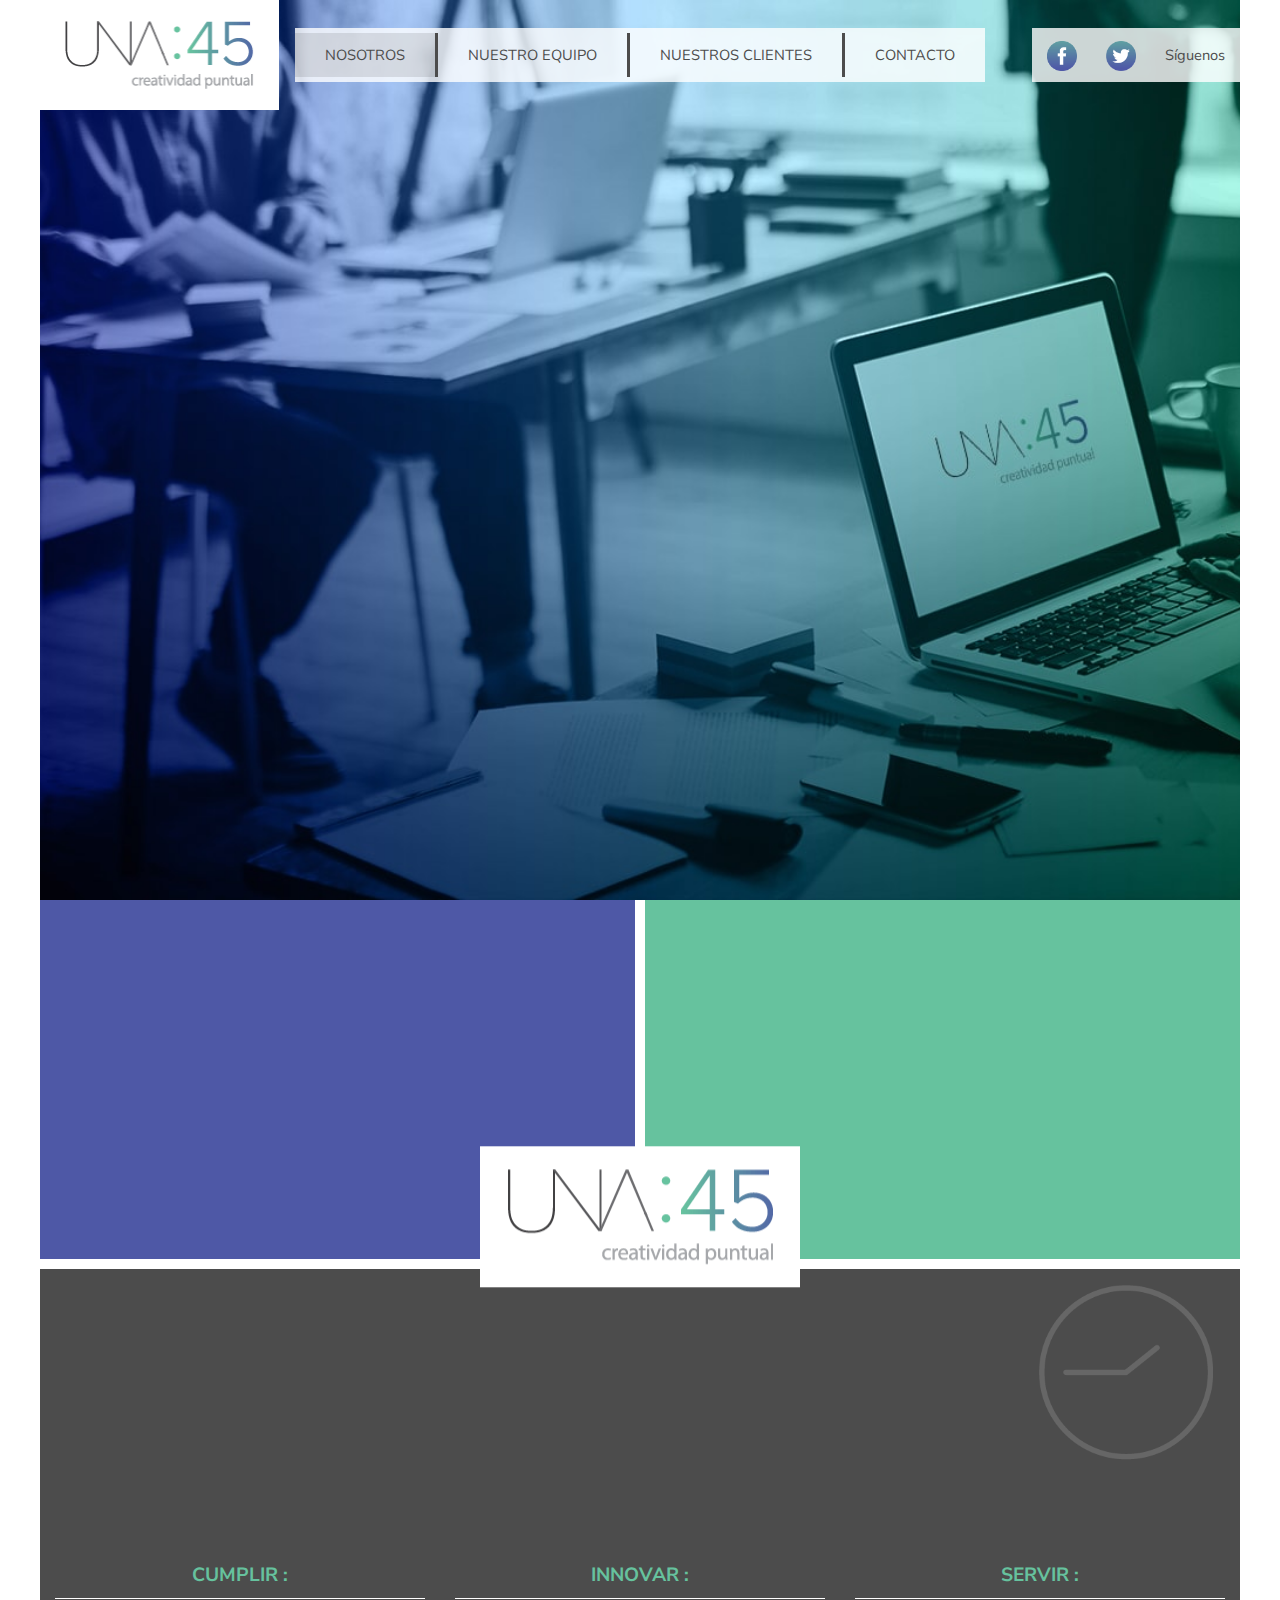
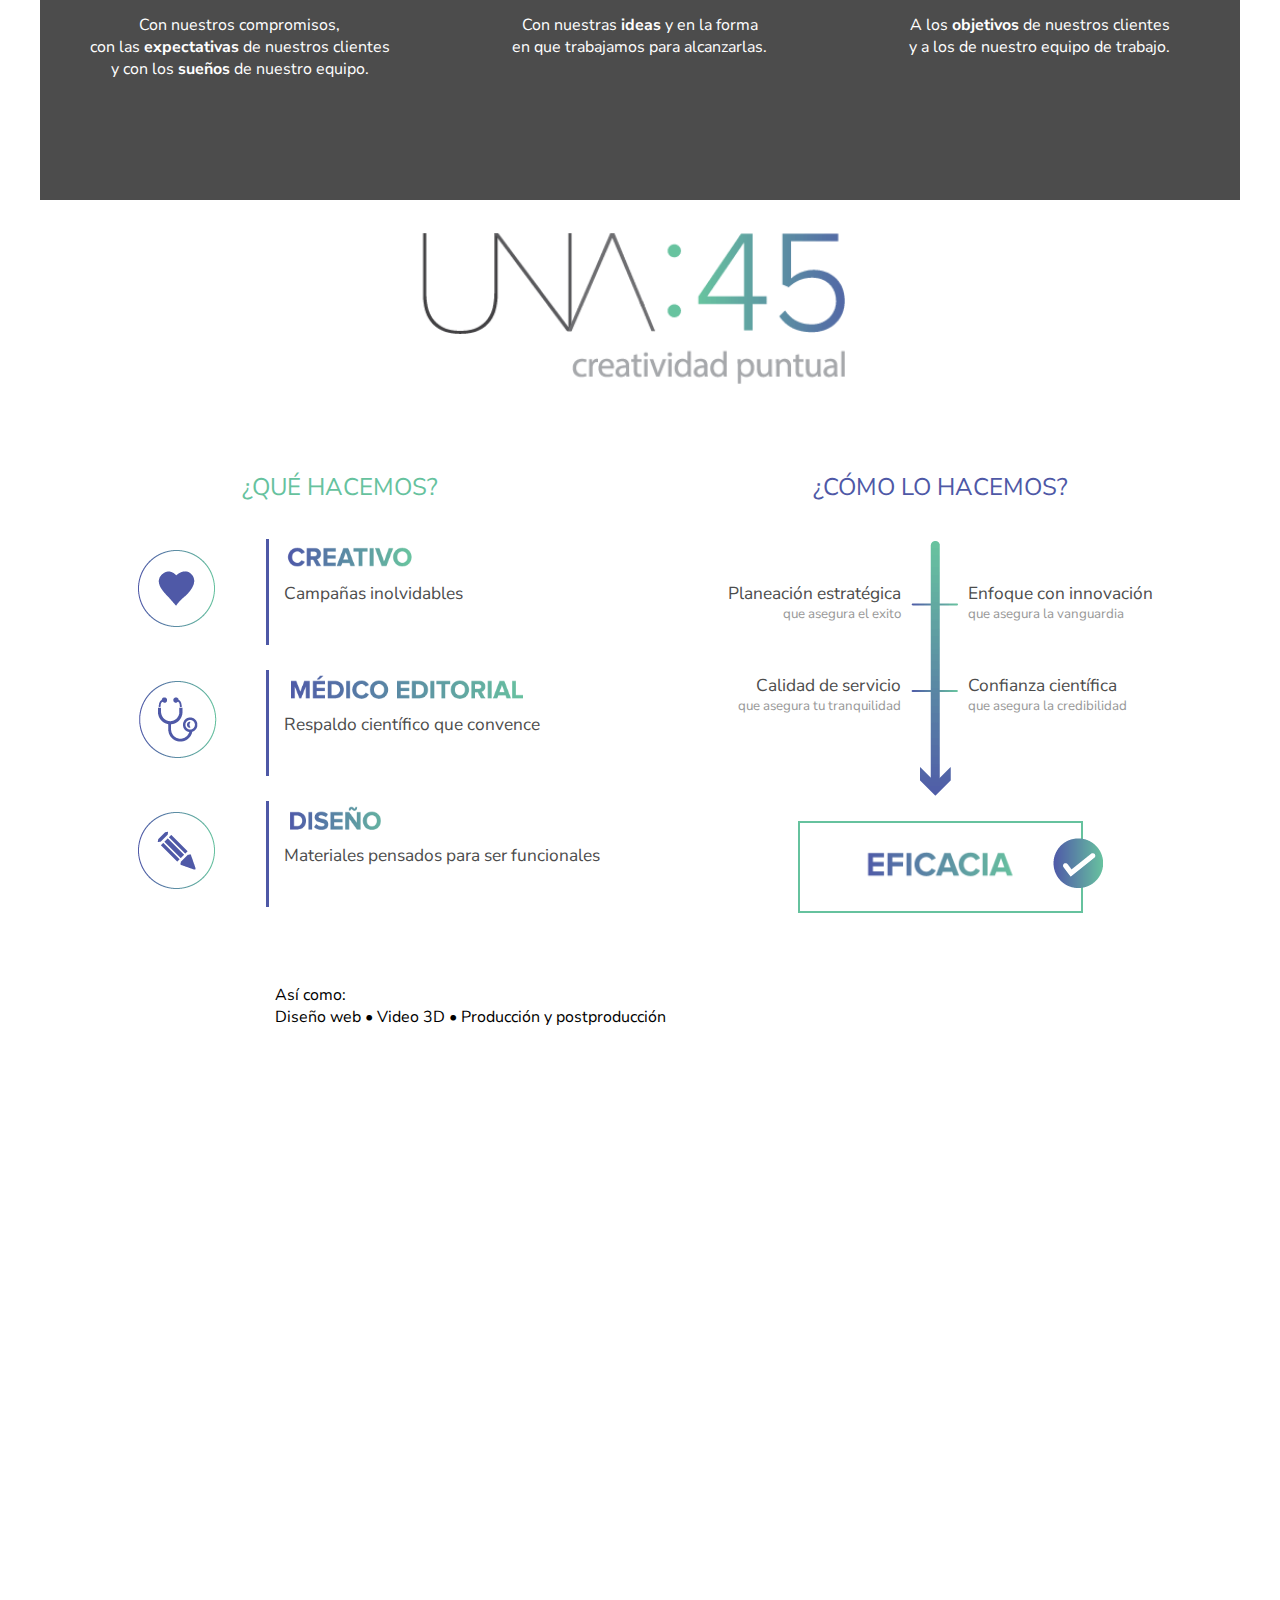
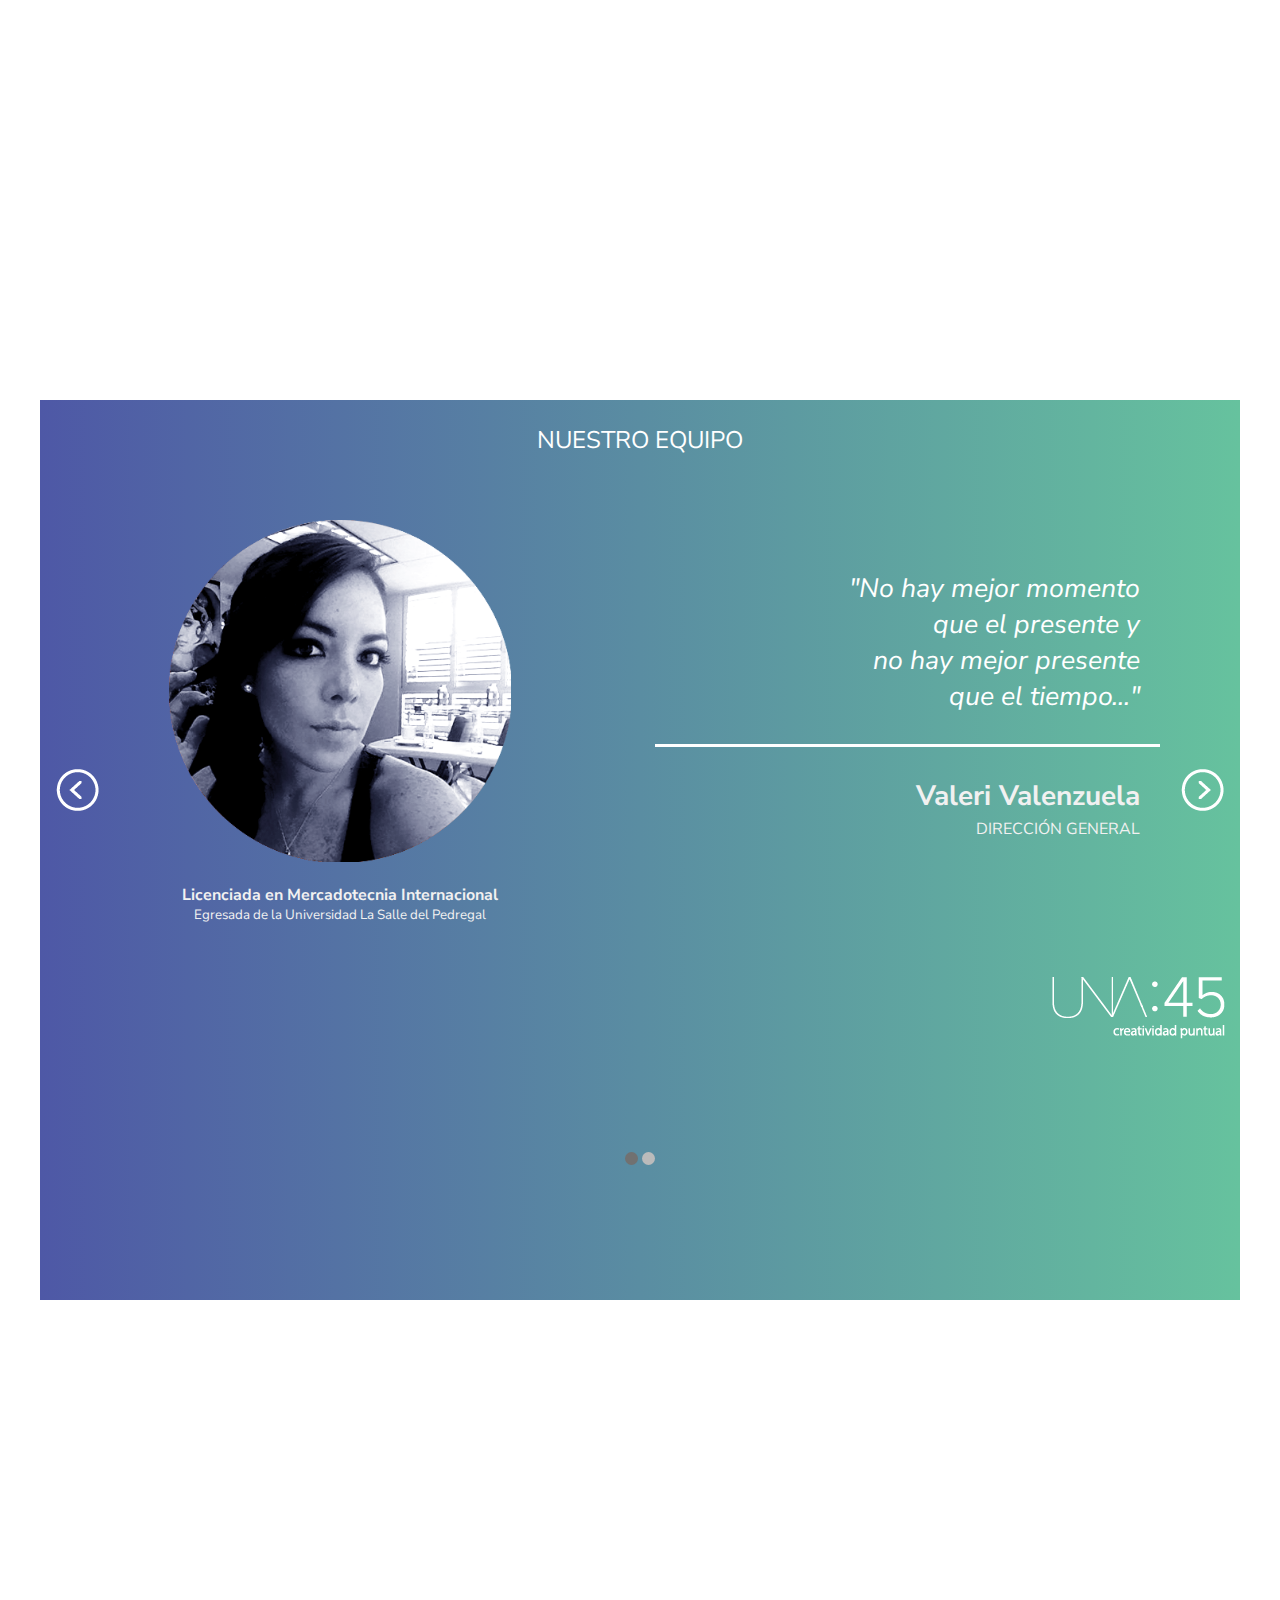
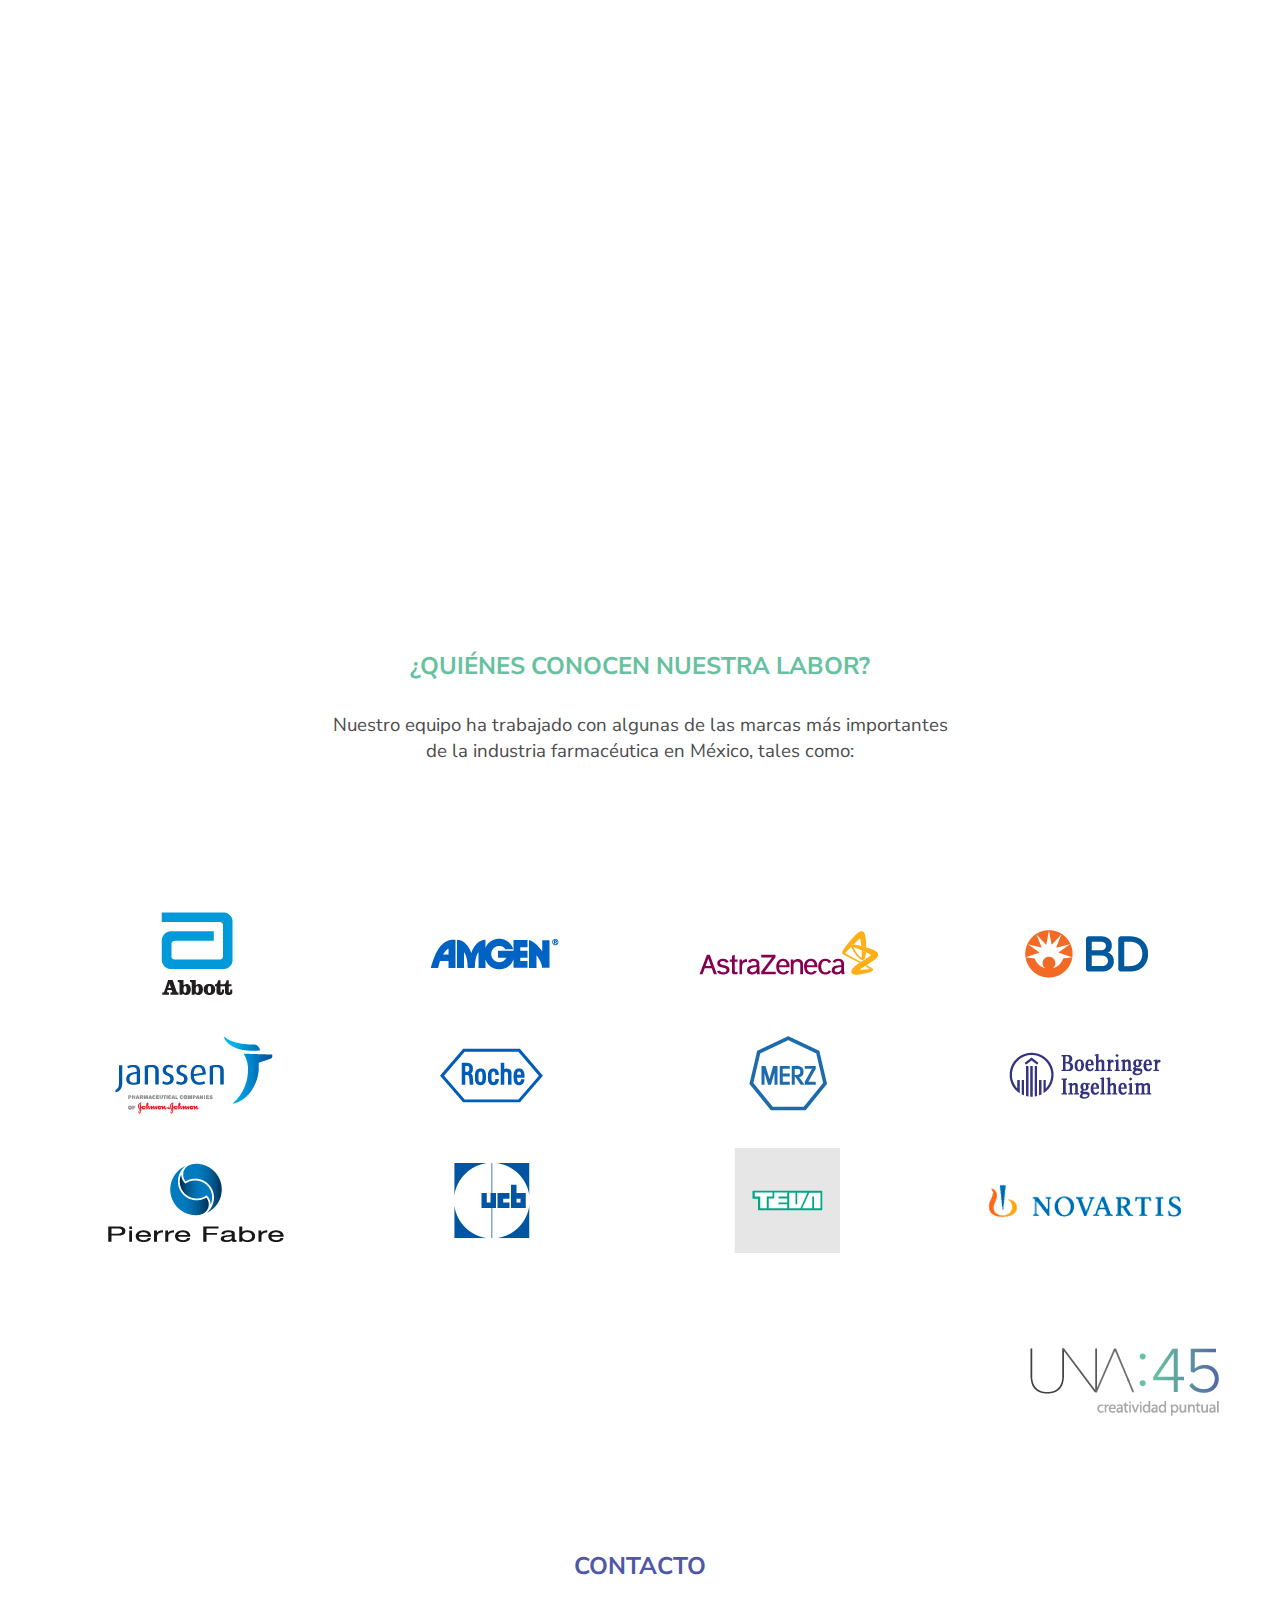
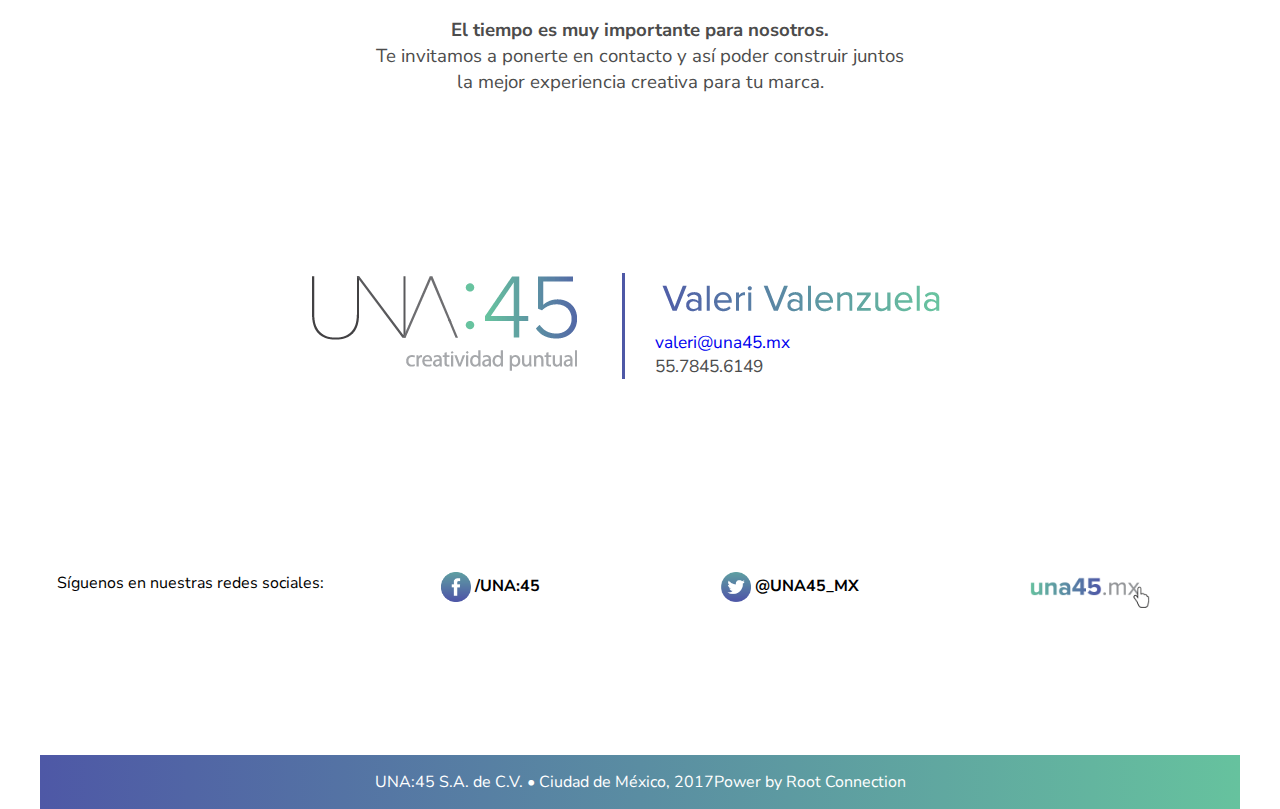
==== commit 7bd4aa38: "arreglo de saltos de linea" ====
--- a/index.html
+++ b/index.html
@@ -1,7 +1,7 @@
 <!DOCTYPE html>
 <html lang="es">
   <head>
-    <meta charset="UTF-8" name="viewport" content="width=divice-width, initial-scale=1.0"/>
+    <meta charset="UTF-8" name="viewport" content="width=divice-width,initial-scale=1.0,maximun-scale=1.0"/>
     <title>UNA45</title>
     <link rel="stylesheet" href="css/styles.css"/>
     <link rel="stylesheet" href="css/animate.min.css"/>
@@ -90,19 +90,19 @@
             <p>cumplir :</p>
           </div>
           <div class="desc__content">
-            Con nuestros compromisos, <br/>con las<span class="fuerte">expectativas</span>de nuestros clientes <br/> y con los<span class="fuerte">sueños</span>de nuestro equipo.</div>
+            Con nuestros compromisos, <br/>con las<span class="fuerte"> expectativas</span> de nuestros clientes <br/> y con los<span class="fuerte"> sueños</span> de nuestro equipo.</div>
         </div>
         <div class="ed-item l-1-3 desc">
           <div class="desc__titulo">
             <p>innovar :</p>
           </div>
-          <div class="desc__content"><span>Con nuestras</span><span class="fuerte">ideas</span>y en la forma <br/> en que trabajamos para alcanzarlas.</div>
+          <div class="desc__content"><span>Con nuestras</span><span class="fuerte"> ideas</span> y en la forma <br/> en que trabajamos para alcanzarlas.</div>
         </div>
         <div class="ed-item l-1-3 desc">
           <div class="desc__titulo">
             <p>servir :</p>
           </div>
-          <div class="desc__content"><span>A los</span><span class="fuerte"> objetivos</span>de nuestros clientes <br/> y a los de nuestro equipo de trabajo.	</div>
+          <div class="desc__content"><span>A los</span><span class="fuerte"> objetivos</span> de nuestros clientes <br/> y a los de nuestro equipo de trabajo.	</div>
         </div>
       </div>
     </div>
--- a/css/styles.css
+++ b/css/styles.css
@@ -1 +1 @@
-@charset "UTF-8";@import url("https://fonts.googleapis.com/css?family=Nunito+Sans:300,400,700i,800,800i");*,:after,:before{box-sizing:border-box}body{margin:0;font-family:sans-serif}img{max-width:100%;height:auto}a{text-decoration:none}a:hover{text-decoration:underline}.ed-container{display:-webkit-flex;display:-ms-flexbox;display:flex;-webkit-flex-wrap:wrap;-ms-flex-wrap:wrap;flex-wrap:wrap;max-width:1200px;margin-left:auto;margin-right:auto;width:100%}.ed-item{margin:0;padding-left:0.9375em;padding-right:0.9375em}.ed-item{width:100%}.ed-item.ed-container{padding-left:0;padding-right:0}.button{display:inline-block;line-height:2.5em;padding:0 1.5em;cursor:pointer;margin-bottom:1em;border:none}.ed-item.s-5,.s-5{width:5%}.ed-item.s-10,.s-10{width:10%}.ed-item.s-15,.s-15{width:15%}.ed-item.s-20,.s-20{width:20%}.ed-item.s-25,.s-25{width:25%}.ed-item.s-30,.s-30{width:30%}.ed-item.s-35,.s-35{width:35%}.ed-item.s-40,.s-40{width:40%}.ed-item.s-45,.s-45{width:45%}.ed-item.s-50,.s-50{width:50%}.ed-item.s-55,.s-55{width:55%}.ed-item.s-60,.s-60{width:60%}.ed-item.s-65,.s-65{width:65%}.ed-item.s-70,.s-70{width:70%}.ed-item.s-75,.s-75{width:75%}.ed-item.s-80,.s-80{width:80%}.ed-item.s-85,.s-85{width:85%}.ed-item.s-90,.s-90{width:90%}.ed-item.s-95,.s-95{width:95%}.ed-item.s-100,.s-100{width:100%}.ed-item.s-1-3,.s-1-3{width:33.33333%}.ed-item.s-2-3,.s-2-3{width:66.66667%}.ed-item.s-3-3,.s-3-3{width:100%}.ed-item.s-1-6,.s-1-6{width:16.66667%}.ed-item.s-2-6,.s-2-6{width:33.33333%}.ed-item.s-3-6,.s-3-6{width:50%}.ed-item.s-4-6,.s-4-6{width:66.66667%}.ed-item.s-5-6,.s-5-6{width:83.33333%}.ed-item.s-6-6,.s-6-6{width:100%}@media (min-width:640px){.ed-item.m-5,.m-5{width:5%}.ed-item.m-10,.m-10{width:10%}.ed-item.m-15,.m-15{width:15%}.ed-item.m-20,.m-20{width:20%}.ed-item.m-25,.m-25{width:25%}.ed-item.m-30,.m-30{width:30%}.ed-item.m-35,.m-35{width:35%}.ed-item.m-40,.m-40{width:40%}.ed-item.m-45,.m-45{width:45%}.ed-item.m-50,.m-50{width:50%}.ed-item.m-55,.m-55{width:55%}.ed-item.m-60,.m-60{width:60%}.ed-item.m-65,.m-65{width:65%}.ed-item.m-70,.m-70{width:70%}.ed-item.m-75,.m-75{width:75%}.ed-item.m-80,.m-80{width:80%}.ed-item.m-85,.m-85{width:85%}.ed-item.m-90,.m-90{width:90%}.ed-item.m-95,.m-95{width:95%}.ed-item.m-100,.m-100{width:100%}.ed-item.m-1-3,.m-1-3{width:33.33333%}.ed-item.m-2-3,.m-2-3{width:66.66667%}.ed-item.m-3-3,.m-3-3{width:100%}.ed-item.m-1-6,.m-1-6{width:16.66667%}.ed-item.m-2-6,.m-2-6{width:33.33333%}.ed-item.m-3-6,.m-3-6{width:50%}.ed-item.m-4-6,.m-4-6{width:66.66667%}.ed-item.m-5-6,.m-5-6{width:83.33333%}.ed-item.m-6-6,.m-6-6{width:100%}}@media (min-width:1024px){.ed-item.l-5,.l-5{width:5%}.ed-item.l-10,.l-10{width:10%}.ed-item.l-15,.l-15{width:15%}.ed-item.l-20,.l-20{width:20%}.ed-item.l-25,.l-25{width:25%}.ed-item.l-30,.l-30{width:30%}.ed-item.l-35,.l-35{width:35%}.ed-item.l-40,.l-40{width:40%}.ed-item.l-45,.l-45{width:45%}.ed-item.l-50,.l-50{width:50%}.ed-item.l-55,.l-55{width:55%}.ed-item.l-60,.l-60{width:60%}.ed-item.l-65,.l-65{width:65%}.ed-item.l-70,.l-70{width:70%}.ed-item.l-75,.l-75{width:75%}.ed-item.l-80,.l-80{width:80%}.ed-item.l-85,.l-85{width:85%}.ed-item.l-90,.l-90{width:90%}.ed-item.l-95,.l-95{width:95%}.ed-item.l-100,.l-100{width:100%}.ed-item.l-1-3,.l-1-3{width:33.33333%}.ed-item.l-2-3,.l-2-3{width:66.66667%}.ed-item.l-3-3,.l-3-3{width:100%}.ed-item.l-1-6,.l-1-6{width:16.66667%}.ed-item.l-2-6,.l-2-6{width:33.33333%}.ed-item.l-3-6,.l-3-6{width:50%}.ed-item.l-4-6,.l-4-6{width:66.66667%}.ed-item.l-5-6,.l-5-6{width:83.33333%}.ed-item.l-6-6,.l-6-6{width:100%}}@media (min-width:1440px){.ed-item.xl-5,.xl-5{width:5%}.ed-item.xl-10,.xl-10{width:10%}.ed-item.xl-15,.xl-15{width:15%}.ed-item.xl-20,.xl-20{width:20%}.ed-item.xl-25,.xl-25{width:25%}.ed-item.xl-30,.xl-30{width:30%}.ed-item.xl-35,.xl-35{width:35%}.ed-item.xl-40,.xl-40{width:40%}.ed-item.xl-45,.xl-45{width:45%}.ed-item.xl-50,.xl-50{width:50%}.ed-item.xl-55,.xl-55{width:55%}.ed-item.xl-60,.xl-60{width:60%}.ed-item.xl-65,.xl-65{width:65%}.ed-item.xl-70,.xl-70{width:70%}.ed-item.xl-75,.xl-75{width:75%}.ed-item.xl-80,.xl-80{width:80%}.ed-item.xl-85,.xl-85{width:85%}.ed-item.xl-90,.xl-90{width:90%}.ed-item.xl-95,.xl-95{width:95%}.ed-item.xl-100,.xl-100{width:100%}.ed-item.xl-1-3,.xl-1-3{width:33.33333%}.ed-item.xl-2-3,.xl-2-3{width:66.66667%}.ed-item.xl-3-3,.xl-3-3{width:100%}.ed-item.xl-1-6,.xl-1-6{width:16.66667%}.ed-item.xl-2-6,.xl-2-6{width:33.33333%}.ed-item.xl-3-6,.xl-3-6{width:50%}.ed-item.xl-4-6,.xl-4-6{width:66.66667%}.ed-item.xl-5-6,.xl-5-6{width:83.33333%}.ed-item.xl-6-6,.xl-6-6{width:100%}}.to-center{display:block;margin-right:auto;margin-left:auto}.to-left{float:left;width:auto;margin-right:1em}.to-right{float:right;width:auto;margin-left:1em}.full{max-width:100%}.circle{border-radius:50%}.clearfix:after,.clearfix:before{content:"";width:100%;display:table;clear:both}.no-padding.ed-container>.ed-item{padding-left:0em;padding-right:0em}.no-padding.ed-item{padding-left:0em;padding-right:0em}.padding{padding-left:0.9375em;padding-right:0.9375em}.padding-2{padding-left:1.875em;padding-right:1.875em}.padding-3{padding-left:2.8125em;padding-right:2.8125em}body.sticky-footer{display:-webkit-flex;display:-ms-flexbox;display:flex;-webkit-flex-direction:column;-ms-flex-direction:column;flex-direction:column;min-height:100vh}body.sticky-footer>footer{margin-top:auto}.main-justify{display:-webkit-flex;display:-ms-flexbox;display:flex;-webkit-flex-wrap:wrap;-ms-flex-wrap:wrap;flex-wrap:wrap;-webkit-justify-content:space-between;-ms-flex-pack:justify;justify-content:space-between}.main-distribute{display:-webkit-flex;display:-ms-flexbox;display:flex;-webkit-flex-wrap:wrap;-ms-flex-wrap:wrap;flex-wrap:wrap;-webkit-justify-content:space-around;-ms-flex-pack:distribute;justify-content:space-around}.main-center{display:-webkit-flex;display:-ms-flexbox;display:flex;-webkit-flex-wrap:wrap;-ms-flex-wrap:wrap;flex-wrap:wrap;-webkit-justify-content:center;-ms-flex-pack:center;justify-content:center}.main-start{display:-webkit-flex;display:-ms-flexbox;display:flex;-webkit-flex-wrap:wrap;-ms-flex-wrap:wrap;flex-wrap:wrap;-webkit-justify-content:flex-start;-ms-flex-pack:start;justify-content:flex-start}.main-end{display:-webkit-flex;display:-ms-flexbox;display:flex;-webkit-flex-wrap:wrap;-ms-flex-wrap:wrap;flex-wrap:wrap;-webkit-justify-content:flex-end;-ms-flex-pack:end;justify-content:flex-end}.cross-start{display:-webkit-flex;display:-ms-flexbox;display:flex;-webkit-flex-wrap:wrap;-ms-flex-wrap:wrap;flex-wrap:wrap;-webkit-align-items:flex-start;-ms-flex-align:start;align-items:flex-start;-webkit-align-content:flex-start;-ms-flex-line-pack:start;align-content:flex-start}.cross-center{display:-webkit-flex;display:-ms-flexbox;display:flex;-webkit-flex-wrap:wrap;-ms-flex-wrap:wrap;flex-wrap:wrap;-webkit-align-items:center;-ms-flex-align:center;align-items:center;-webkit-align-content:center;-ms-flex-line-pack:center;align-content:center}.cross-end{display:-webkit-flex;display:-ms-flexbox;display:flex;-webkit-flex-wrap:wrap;-ms-flex-wrap:wrap;flex-wrap:wrap;-webkit-align-items:flex-end;-ms-flex-align:end;align-items:flex-end;-webkit-align-content:flex-end;-ms-flex-line-pack:end;align-content:flex-end}.flex-reverse{display:-webkit-flex;display:-ms-flexbox;display:flex;-webkit-flex-wrap:wrap;-ms-flex-wrap:wrap;flex-wrap:wrap;-webkit-flex-direction:row-reverse;-ms-flex-direction:row-reverse;flex-direction:row-reverse}.flex-column{display:-webkit-flex;display:-ms-flexbox;display:flex;-webkit-flex-wrap:wrap;-ms-flex-wrap:wrap;flex-wrap:wrap;-webkit-flex-direction:column;-ms-flex-direction:column;flex-direction:column}.flex-column-reverse{display:-webkit-flex;display:-ms-flexbox;display:flex;-webkit-flex-wrap:wrap;-ms-flex-wrap:wrap;flex-wrap:wrap;-webkit-flex-direction:column-reverse;-ms-flex-direction:column-reverse;flex-direction:column-reverse}.abcenter{display:-webkit-flex;display:-ms-flexbox;display:flex;-webkit-justify-content:center;-ms-flex-pack:center;justify-content:center;-webkit-align-items:center;-ms-flex-align:center;align-items:center;text-align:center}.from-s{display:none}.to-s{display:none}@media screen and (max-width:639px){.from-m{display:none}}@media screen and (min-width:640px){.to-m{display:none}}@media screen and (max-width:1023px){.from-l{display:none}}@media screen and (min-width:1024px){.to-l{display:none}}@media screen and (max-width:1439px){.from-xl{display:none}}@media screen and (min-width:1440px){.to-xl{display:none}}.ed-video{height:0;overflow:hidden;padding-bottom:56.25%;position:relative}.ed-video>.video,.ed-video>iframe,.ed-video>video{position:absolute;top:0;left:0;width:100%;height:100%}.button{background:#ddd;color:#333}.button:hover{background:#d0d0d0;text-decoration:none}.button:active{-webkit-transform:scale(0.97);-ms-transform:scale(0.97);transform:scale(0.97)}body{font-family:'Nunito Sans', sans-serif}.fuerte{font-weight:bold}.fondo{max-width:100%;height:100%;max-height:100%;width:100%}.bannerabajo{position:relative;top:0;padding:0px}.menuarriba{position:absolute;z-index:100}.textobanner{position:absolute;top:50%}.logo{display:-webkit-flex;display:-ms-flexbox;display:flex;-webkit-align-items:center;-ms-flex-align:center;align-items:center;-webkit-justify-content:flex-start;-ms-flex-pack:start;justify-content:flex-start;background:#FFF}@media screen and (min-width:640px){.logo{-webkit-justify-content:center;-ms-flex-pack:center;justify-content:center}}@media screen and (max-width:1023px){.listamenu{margin-top:266px}}.main-menu .main-menu__item,.main-menu .second-menu__item,.second-menu .main-menu__item,.second-menu .second-menu__item{text-transform:uppercase;font-family:'Nunito Sans', sans-serif}.main-menu .main-menu__link,.second-menu .main-menu__link{color:#4C4C4C;font-size:11pt;margin:5px 0px;border-right:3px solid #4C4C4C}.main-menu .main-menu__link.active,.main-menu .main-menu__link:hover,.second-menu .main-menu__link.active,.second-menu .main-menu__link:hover{background:rgba(0, 0, 0, 0.1)}.main-menu .second-menu__link,.second-menu .second-menu__link{color:#4C4C4C;font-size:11pt;margin:5px 0px}.main-menu .main-menu__item .last,.second-menu .main-menu__item .last{border:none}.main-menu{width:100%}.main-menu,.main-menu ul{margin-top:0;margin-bottom:0;padding-left:0;list-style:none}.main-menu li{position:relative;list-style:none;-webkit-flex:auto;-ms-flex:auto;flex:auto}.main-menu li.parent-submenu{display:-webkit-flex;display:-ms-flexbox;display:flex;-webkit-flex-wrap:wrap;-ms-flex-wrap:wrap;flex-wrap:wrap}.main-menu li.parent-submenu a{-webkit-flex:auto;-ms-flex:auto;flex:auto}.main-menu ul{display:none}@media screen and (max-width:1023px){.main-menu ul.show-submenu{display:block;width:100%;-webkit-order:3;-ms-flex-order:3;order:3;margin-left:1em;margin-bottom:.5em}}.main-menu a{display:block;line-height:3em;padding:0 1em}.main-menu a:hover{text-decoration:none}@media screen and (min-width:1024px){.main-menu{display:-webkit-flex;display:-ms-flexbox;display:flex;-webkit-align-items:center;-ms-flex-align:center;align-items:center}.main-menu a{text-align:center}.main-menu .expand{display:none}.main-menu ul{position:absolute;left:0;top:100%;min-width:100%;white-space:nowrap}.main-menu ul a{text-align:left}.main-menu ul ul{top:0;left:100%}.main-menu li:hover>ul{display:block}}.main-menu .expand-submenu{position:relative;right:0;width:3em;height:3em;cursor:pointer;transition:all .3s}@media screen and (min-width:1024px){.main-menu .expand-submenu{display:none}}.main-menu .expand-submenu:after{content:"";position:absolute;width:40%;height:40%;top:20%;left:30%;border-left:0.45em solid;border-bottom:0.45em solid;border-radius:0.24em;-webkit-transform:rotate(-45deg);-ms-transform:rotate(-45deg);transform:rotate(-45deg);transition:all .3s}.main-menu .expand-submenu.active{-webkit-transform:rotate(180deg);-ms-transform:rotate(180deg);transform:rotate(180deg)}.second-menu{width:100%;display:-webkit-flex;display:-ms-flexbox;display:flex;-webkit-align-items:center;-ms-flex-align:center;align-items:center;width:100%;background-color:rgba(255, 255, 255, 0.8)}.second-menu,.second-menu ul{margin-top:0;margin-bottom:0;padding-left:0;list-style:none}.second-menu li{position:relative;list-style:none;-webkit-flex:auto;-ms-flex:auto;flex:auto}.second-menu li.parent-submenu{display:-webkit-flex;display:-ms-flexbox;display:flex;-webkit-flex-wrap:wrap;-ms-flex-wrap:wrap;flex-wrap:wrap}.second-menu li.parent-submenu a{-webkit-flex:auto;-ms-flex:auto;flex:auto}.second-menu ul{display:none}.second-menu ul.show-submenu{display:block;width:100%;-webkit-order:3;-ms-flex-order:3;order:3;margin-left:1em;margin-bottom:.5em}.second-menu a{display:block;line-height:3em;padding:0 1em}.second-menu a:hover{text-decoration:none}.second-menu a{text-align:center}.second-menu .expand{display:none}.second-menu ul{position:absolute;left:0;top:100%;min-width:100%;white-space:nowrap}.second-menu ul a{text-align:left}.second-menu ul ul{top:0;left:100%}.second-menu li:hover>ul{display:block}.second-menu .expand-submenu{display:none;position:relative;right:0;width:3em;height:3em;cursor:pointer;transition:all .3s}.second-menu .expand-submenu:after{content:"";position:absolute;width:40%;height:40%;top:20%;left:30%;border-left:0.45em solid;border-bottom:0.45em solid;border-radius:0.24em;-webkit-transform:rotate(-45deg);-ms-transform:rotate(-45deg);transform:rotate(-45deg);transition:all .3s}.second-menu .expand-submenu.active{-webkit-transform:rotate(180deg);-ms-transform:rotate(180deg);transform:rotate(180deg)}.main-nav{width:100%;background-color:rgba(255, 255, 255, 0.8)}@media screen and (max-width:1023px){.main-nav{position:fixed;transition:all .3s;height:100vh;z-index:200;overflow-y:auto;width:85%;right:-85%}.main-nav.show-menu{right:0}}@media screen and (max-width:1023px){.main-nav{-webkit-align-self:stretch;-ms-flex-item-align:stretch;-ms-grid-row-align:stretch;align-self:stretch}}.nav-toggle{position:relative;z-index:300;width:30px;height:20px;box-shadow:0 4px #4E58A6 inset;cursor:pointer;display:none}.nav-toggle:after,.nav-toggle:before{content:"";position:absolute;width:100%;height:4px;background-color:#4E58A6;bottom:0}.nav-toggle:after{bottom:8px}.imagen{padding-right:1px;padding-left:0}@media screen and (max-width:639px){.barra{padding-left:1px;padding-right:2px}}.barra2{padding-left:2px;margin:0;padding-right:0}.social{vertical-align:middle}.menuarriba{left:0}.second-menu__link{text-transform:capitalize}.banner-container{padding:0;position:relative;display:-webkit-flex;display:-ms-flexbox;display:flex;-webkit-justify-content:center;-ms-flex-pack:center;justify-content:center;-webkit-align-items:center;-ms-flex-align:center;align-items:center}.logo{padding:20px;background:#fff}.main-banner-container{font-family:'Nunito Sans', sans-serif;color:#fff}.main-banner-container__icon{color:#fff;text-align:center;font-size:5em}.main-banner-container__title{color:#fff;text-align:center}.main-banner-container__content{color:#fff;text-align:center}.titulo{display:inline-block;font-size:15pt;padding:10px 55px;margin-top:0;text-transform:uppercase;color:#fff;border:2px solid #fff}.main-banner{height:100%}.img-responsive{background-attachment:fixed;background-image:url(../img/Link_HOME.jpg);background-size:cover;height:100vh;width:100%;background-repeat:no-repeat}@media screen and (min-width:550px) and (max-width:749px){.img-responsive{height:110vh}}.main-valores{height:100vh}@media screen and (max-width:1023px){.main-valores{height:auto}}.mision{background-color:#4E58A6;display:-webkit-flex;display:-ms-flexbox;display:flex;-webkit-align-items:center;-ms-flex-align:center;align-items:center;-webkit-justify-content:center;-ms-flex-pack:center;justify-content:center;font-family:'Nunito Sans', sans-serif;color:#fff;border-right:5px solid #fff}@media screen and (max-width:1023px){.mision{border:none}}.mision__titulo{color:white;text-transform:uppercase;text-align:center}.mision__titulo p{display:inline-block;border:1px solid #fff;padding:10px 45px;margin:50px 25px 25px 25px;font-size:14pt;letter-spacing:1.5px}.mision__titulo p:hover{background:rgba(0, 0, 0, 0.3);font-weight:bold}.mision__content{text-align:center;margin-bottom:80px}.vision{background:#66C29E;display:-webkit-flex;display:-ms-flexbox;display:flex;-webkit-align-items:center;-ms-flex-align:center;align-items:center;-webkit-justify-content:center;-ms-flex-pack:center;justify-content:center;font-family:'Nunito Sans', sans-serif;color:#fff;border-left:5px solid #fff}@media screen and (max-width:1023px){.vision{border:none}}.vision__titulo{color:white;text-transform:uppercase;text-align:center}.vision__titulo p{display:inline-block;border:1px solid #fff;padding:10px 45px;margin:50px 25px 25px 25px;font-size:14pt;letter-spacing:1.5px}.vision__titulo p:hover{background:rgba(0, 0, 0, 0.3);font-weight:bold}.vision__content{text-align:center;margin-bottom:80px}.valor{background:#4C4C4C;display:-webkit-flex;display:-ms-flexbox;display:flex;-webkit-align-items:center;-ms-flex-align:center;align-items:center;-webkit-justify-content:center;-ms-flex-pack:center;justify-content:center;font-family:'Nunito Sans', sans-serif;color:#fff;border-top:10px solid #fff;position:relative}@media screen and (max-width:1023px){.valor{border:none}}.valor__titulo{color:white;text-transform:uppercase;text-align:center}.valor__titulo p{display:inline-block;border:1px solid #fff;padding:10px 45px;margin:80px 25px 25px 25px;font-size:14pt;letter-spacing:1.5px}@media screen and (max-width:1023px){.valor__titulo p{margin-top:50px}}.valor__titulo p:hover{background:rgba(0, 0, 0, 0.3);font-weight:bold}.valor__content{text-align:center;margin-bottom:10px}.tresvalores{background:#4C4C4C;font-family:'Nunito Sans', sans-serif}.tresvalores .desc{display:inline-block;text-align:center;margin-top:0px}.tresvalores .desc__titulo{color:#66C29E;text-transform:uppercase;font-weight:bold;font-size:1.2em;border-bottom:1px solid #fff;margin-bottom:15px}.tresvalores .desc__titulo p{margin-bottom:10px}.tresvalores .desc__content{color:#fff;margin-bottom:30px}.logo3{position:absolute;top:-50%;left:50%;padding-top:20px;padding-bottom:15px;padding-left:10px;padding-right:10px;transform:translate(-50%, 30%);-ms-transform:translate(-50%, 30%);-webkit-transform:translate(-50%, 30%);background:#fff}@media screen and (max-width:1439px){.logo3{top:-60%}}@media screen and (max-width:1023px){.logo3{display:none}}.reloj3{position:absolute;top:5%;right:2%;width:15%;display:block}.reloj3 .reloj33{opacity:0.15}.footer{background:#66C29E;background:-webkit-linear-gradient(-90deg, #66C29E, #4E58A6);background:-o-linear-gradient(-90deg, #66C29E, #4E58A6);background:-moz-linear-gradient(-90deg, #66C29E, #4E58A6);background:linear-gradient(-90deg, #66C29E, #4E58A6);display:-webkit-flex;display:-ms-flexbox;display:flex;-webkit-align-items:center;-ms-flex-align:center;align-items:center;-webkit-justify-content:center;-ms-flex-pack:center;justify-content:center;margin-top:auto}body{display:-webkit-flex;display:-ms-flexbox;display:flex;-webkit-flex-direction:column;-ms-flex-direction:column;flex-direction:column;min-height:100vh}.footer p{text-align:center;font-family:'Nunito Sans', sans-serif;color:#fff}.main-services{height:100vh;z-index:0}@media screen and (max-width:1023px){.main-services{height:auto}}.main-logo-services{text-align:center;margin-top:30px;margin-bottom:15px}.main-logo-services .main-logo-services__img{width:30%}@media screen and (min-width:1024px){.main-logo-services .main-logo-services__img{width:40%}}@media screen and (max-width:1023px){.main-logo-services .main-logo-services__img{width:50%}}@media screen and (min-width:640px) and (max-width:1023px){.main-logo-services .main-logo-services__img{width:30%}}.servicio .titulo{text-align:center;text-transform:uppercase;font-size:18pt;width:100%}.que{color:#66C29E}.como{color:#4E58A6}.servicio .contenido{margin-top:0px;color:#4C4C4C;font-size:13pt}.servicio .subtitulo{margin-bottom:2px;text-transform:uppercase;background:linear-gradient(#4E58A6, #66C29E);-webkit-background-clip:text;color:transparent}.contenido-service{padding-left:10%;margin-bottom:25px}.contenido-service .texto{border-left:3px solid #4E58A6}.contenido-service .texto .contenido{font-size:13pt}.contenido-service2{display:-webkit-flex;display:-ms-flexbox;display:flex;-webkit-align-items:center;-ms-flex-align:center;align-items:center;-webkit-justify-content:center;-ms-flex-pack:center;justify-content:center;margin-left:0%}.contenido-service2 .texto{border-left:3px solid #4E58A6;margin-left:6%;padding-left:6%}.texto2{position:relative;top:-25px}.tema,.tema2{color:#4C4C4C;margin-bottom:0px;font-family:'Nunito Sans', sans-serif;font-size:13pt}.tema{text-align:right}.tema2{text-align:left}.ultimo{margin-top:50px}.minid{margin:0;text-align:right;font-size:10pt;margin-bottom:5%}.minii{margin:0;margin:0;text-align:left;font-size:10pt;margin-bottom:5%}.conclusion{text-align:center}.conclusion .eficaz{display:inline-block;border:2px solid #66C29E;padding:20px 0;position:relative;width:50%}@media screen and (max-width:1023px){.conclusion .eficaz{width:80%;position:relative;left:50%;-ms-transform:translate(-60%);-webkit-transform:translate(-60%);transform:translate(-60%)}}.conclusion .eficaz .efi{width:60%;display:inline-block}.conclusion .eficaz .check{position:absolute;top:10%;right:-10%}.conclusion p{margin:0}@media screen and (min-width:640px) and (max-width:1023px){.iconoservice{text-align:right}}.iconov{width:100px;height:100px;max-width:none;max-height:none}.flecha{height:100%}@media screen and (max-width:1023px){.texto2 .minid,.texto2 .minii,.texto2 .tema,.texto2 .tema2{text-align:center}}.texto2 .minid,.texto2 .minii{color:#989898}@media screen and (max-width:1023px){.texto2 .ultimo1{margin-top:30px}}.creativo{width:41%}.medico{width:75%}.diseno{width:32%}.pie .inferior{margin-left:220px;margin-bottom:20px}@media screen and (max-width:639px){.pie .inferior{margin-left:0px;margin-bottom:20px;margin-top:20px;text-align:center}}.pie .inferior .intro{margin:0}.unomas{margin-right:10px}.dosmas{margin-left:10px}.iconof{text-align:center}@media screen and (max-width:1023px){.iconof{width:30%}}.main-about-team{position:relative}.team-container{padding:0}.img-responsive1{background-attachment:fixed;background-image:url(../img/Link_Equipo.jpg);background-size:cover;height:100vh;width:100%;background-repeat:no-repeat}@media screen and (min-width:550px) and (max-width:749px){.img-responsive1{height:110vh}}.main-team{font-family:'Nunito Sans', sans-serif;color:#fff;position:absolute;top:50%;left:50%;-ms-transform:translate(-50%, -50%);-webkit-transform:translate(-50%, -50%);transform:translate(-50%, -50%)}@media screen and (max-width:1023px){.main-team{width:100%;padding-top:50px}}.main-team__icon{color:#fff;text-align:center;font-size:5em}.main-team__title{color:#fff;text-align:center;margin-top:5px}@media screen and (max-width:1023px){.main-team__title{font-size:12pt;padding-top:10px}}.main-team__content{color:#fff;text-align:center;font-size:15pt}.main-about-clients{position:relative}.clients-container{padding:0}.img-responsive2{background-attachment:fixed;background-image:url(../img/Link_Clientes.jpg);background-size:cover;height:100vh;width:100%;background-repeat:no-repeat}@media screen and (min-width:550px) and (max-width:749px){.img-responsive2{height:110vh}}.main-clients{font-family:'Nunito Sans', sans-serif;color:#fff;position:absolute;top:50%;left:50%;-ms-transform:translate(-50%, -50%);-webkit-transform:translate(-50%, -50%);transform:translate(-50%, -50%)}@media screen and (max-width:1023px){.main-clients{width:100%;padding-top:50px}}.main-clients__icon{color:#fff;text-align:center;font-size:5em}.main-clients__title{color:#fff;text-align:center;margin-top:5px}.main-clients__content{color:#fff;text-align:center;font-size:15pt}.main-about-us{height:100vh}@media screen and (min-width:701px) and (max-width:749px){.main-about-us{height:140vh}}@media screen and (min-width:601px) and (max-width:699px){.main-about-us{height:150vh}}@media screen and (min-width:550px) and (max-width:599px){.main-about-us{height:165vh}}.title{text-transform:uppercase;text-align:center;font-size:18pt;padding-bottom:35px;padding-top:30px}@media screen and (max-width:1439px){.title{padding-top:0px;padding-bottom:0px}}.imgfra{padding-top:40px}@media screen and (min-width:550px) and (max-width:749px){.imgfra{padding-top:10px}}.foto{text-align:center}.us-container{background:#66C29E;background:-webkit-linear-gradient(-90deg, #66C29E, #4E58A6);background:-o-linear-gradient(-90deg, #66C29E, #4E58A6);background:-moz-linear-gradient(-90deg, #66C29E, #4E58A6);background:linear-gradient(-90deg, #66C29E, #4E58A6);color:#fff}.fotito{width:60%;text-align:center}@media screen and (max-width:1023px){.fotito{width:85%}}@media screen and (min-width:550px) and (max-width:749px){.fotito{width:70%}}.chico{margin-top:0;font-size:10pt}.lic{margin-bottom:0}.frase{text-align:right;padding-top:45px;padding-right:20px;margin-right:65px;font-size:20pt;font-style:italic;padding-bottom:30px;margin-bottom:23px;border-bottom:3px solid}.frase p{margin:0px 0px}@media screen and (max-width:1023px){.frase p{margin:0px 0px}}@media screen and (max-width:1023px){.frase{font-size:10pt;margin:0px 0px}}.fraseella{padding-bottom:30px;padding-top:50px;margin-bottom:30px}@media screen and (max-width:1023px){.fraseella{margin:25px 0px;padding-bottom:40px}}.fraseella p{margin:00px 0px}@media screen and (max-width:1023px){.fraseella p{margin:0px 0px}}.nombre{color:#F1F1F1;padding-right:5%;margin-right:10%}.nombre .firma{font-weight:bold;text-align:right;font-size:21pt;margin:10px 0 3px 0px}@media screen and (max-width:1023px){.nombre .firma{font-size:10pt}}.nombre .puesto{text-align:right;margin:0;text-transform:uppercase}@media screen and (max-width:1023px){.nombre .puesto{font-size:10pt}}.logo4{text-align:right;margin-top:80px}@media screen and (max-width:1439px){.logo4{margin-top:40px}}@media screen and (min-width:550px) and (max-width:749px){.logo4{margin-top:5px}}.textos{color:#F1F1F1}.cita{text-transform:capitalize;font-size:13pt;font-style:italic;text-align:right}@media screen and (max-width:1023px){.cita{font-size:8pt}}.centrado{text-align:center;background:#66C29E;background:-webkit-linear-gradient(-90deg, #66C29E, #4E58A6);background:-o-linear-gradient(-90deg, #66C29E, #4E58A6);background:-moz-linear-gradient(-90deg, #66C29E, #4E58A6);background:linear-gradient(-90deg, #66C29E, #4E58A6);padding-bottom:25px}*{box-sizing:border-box}.slideshow-container{position:relative;width:100%;background:#66C29E;background:-webkit-linear-gradient(-90deg, #66C29E, #4E58A6);background:-o-linear-gradient(-90deg, #66C29E, #4E58A6);background:-moz-linear-gradient(-90deg, #66C29E, #4E58A6);background:linear-gradient(-90deg, #66C29E, #4E58A6)}.mySlides{display:none}.next,.prev{cursor:pointer;position:absolute;top:50%;width:auto;margin-top:-22px;padding:16px;color:white;font-weight:bold;font-size:18px;transition:0.6s ease;border-radius:0 3px 3px 0}@media screen and (max-width:1023px){.next,.prev{top:99%}}.next{right:0;border-radius:3px 0 0 3px}.next:hover,.prev:hover{background-color:rgba(0, 0, 0, 0.8)}.text{color:#f2f2f2;font-size:15px;padding:8px 12px;position:absolute;bottom:8px;width:100%;text-align:center}.numbertext{color:#f2f2f2;font-size:12px;padding:8px 12px;position:absolute;top:0}.dot{cursor:pointer;height:13px;width:13px;margin:0 2px;background-color:#bbb;border-radius:50%;display:inline-block;transition:background-color 0.6s ease}.active,.dot:hover{background-color:#717171}.fade{-webkit-animation-name:fade;-webkit-animation-duration:1.5s;animation-name:fade;animation-duration:1.5s}@-webkit-keyframes fade{0%{opacity:.4}to{opacity:1}}@keyframes fade{0%{opacity:.4}to{opacity:1}}.main-marketing{height:100vh}@media screen and (max-width:1023px){.main-marketing{height:auto}}.duda{color:#66C29E;text-align:center;text-transform:uppercase;font-size:18pt;margin-top:50px;margin-bottom:30px}.contenttext{text-align:center;color:#4C4C4C}.contenttext .last{margin-top:0}.contenttext .texto{margin-bottom:0}.gallery{display:-webkit-flex;display:-ms-flexbox;display:flex;-webkit-flex-wrap:wrap;-ms-flex-wrap:wrap;flex-wrap:wrap;margin-left:-0.5em;margin-right:-0.5em;display:flex;-webkit-justify-content:center;-ms-flex-pack:center;justify-content:center;-webkit-align-items:center;-ms-flex-align:center;align-items:center}.gallery img{display:block}body{overflow-x:hidden}.gallery>.image{width:calc(25% - 1em);margin:0.5em}@media screen and (max-width:1023px){.gallery{display:-webkit-flex;display:-ms-flexbox;display:flex;-webkit-flex-wrap:wrap;-ms-flex-wrap:wrap;flex-wrap:wrap;margin-left:-0.5em;margin-right:-0.5em}.gallery img{display:block}body{overflow-x:hidden}.gallery>.image{width:calc(33.33333% - 1em);margin:0.5em}}@media screen and (max-width:639px){.gallery{display:-webkit-flex;display:-ms-flexbox;display:flex;-webkit-flex-wrap:wrap;-ms-flex-wrap:wrap;flex-wrap:wrap;margin-left:-0.5em;margin-right:-0.5em}.gallery img{display:block}body{overflow-x:hidden}.gallery>.image{width:calc(50% - 1em);margin:0.5em}}.gallery .image{display:-webkit-flex;display:-ms-flexbox;display:flex;-webkit-justify-content:center;-ms-flex-pack:center;justify-content:center;-webkit-align-items:center;-ms-flex-align:center;align-items:center;padding:20px 0px}@media screen and (max-width:1439px){.gallery .image{padding:5px 0px}}.logomkt{text-align:right}.main-contact{height:95vh}@media screen and (max-width:1023px){.main-contact{height:auto}}.title1{color:#4E58A6;font-size:19pt;text-align:center;text-transform:uppercase;font-size:18pt;margin-top:50px;margin-bottom:35px}.contenttext{font-size:14pt;margin-bottom:50px}@media screen and (max-width:1023px){.contenttext{margin-bottom:0px}}.linea{margin-bottom:0}.linea1{margin:0}.linea2{margin-top:0}.logo5{border-right:3px solid #4E58A6;padding-right:5%;text-align:right;display:block}.info-contact{margin-top:35px;margin-bottom:100px}@media screen and (max-width:1023px){.info-contact{margin-bottom:15px}}.texto{color:#4C4C4C;margin:0}.info-contact-redes{text-align:center;margin-bottom:50px}@media screen and (max-width:1023px){.info-contact-redes{margin:20px 0}}@media screen and (max-width:1023px){.final{margin-bottom:30px}}.correo,.telefono{font-size:13pt}#animateclients,#animatedtitle,#animateteam{-webkit-animation-duration:1s;animation-duration:1s;-webkit-animation-delay:.2s;animation-delay:.2s;opacity:0}#mision-contenido{opacity:0;-webkit-animation-duration:.5s;animation-duration:.5s;-webkit-animation-delay:.2s;animation-delay:.2s}#vision-contenido{opacity:0;-webkit-animation-duration:1.5s;animation-duration:1.5s;-webkit-animation-delay:.2s;animation-delay:.2s}#valor-contenido{opacity:0;-webkit-animation-duration:2s;animation-duration:2s;-webkit-animation-delay:.2s;animation-delay:.2s}+@charset "UTF-8";@import url("https://fonts.googleapis.com/css?family=Nunito+Sans:300,400,700i,800,800i");*,:after,:before{box-sizing:border-box}body{margin:0;font-family:sans-serif}img{max-width:100%;height:auto}a{text-decoration:none}a:hover{text-decoration:underline}.ed-container{display:-webkit-flex;display:-ms-flexbox;display:flex;-webkit-flex-wrap:wrap;-ms-flex-wrap:wrap;flex-wrap:wrap;max-width:1200px;margin-left:auto;margin-right:auto;width:100%}.ed-item{margin:0;padding-left:0.9375em;padding-right:0.9375em}.ed-item{width:100%}.ed-item.ed-container{padding-left:0;padding-right:0}.button{display:inline-block;line-height:2.5em;padding:0 1.5em;cursor:pointer;margin-bottom:1em;border:none}.ed-item.s-5,.s-5{width:5%}.ed-item.s-10,.s-10{width:10%}.ed-item.s-15,.s-15{width:15%}.ed-item.s-20,.s-20{width:20%}.ed-item.s-25,.s-25{width:25%}.ed-item.s-30,.s-30{width:30%}.ed-item.s-35,.s-35{width:35%}.ed-item.s-40,.s-40{width:40%}.ed-item.s-45,.s-45{width:45%}.ed-item.s-50,.s-50{width:50%}.ed-item.s-55,.s-55{width:55%}.ed-item.s-60,.s-60{width:60%}.ed-item.s-65,.s-65{width:65%}.ed-item.s-70,.s-70{width:70%}.ed-item.s-75,.s-75{width:75%}.ed-item.s-80,.s-80{width:80%}.ed-item.s-85,.s-85{width:85%}.ed-item.s-90,.s-90{width:90%}.ed-item.s-95,.s-95{width:95%}.ed-item.s-100,.s-100{width:100%}.ed-item.s-1-3,.s-1-3{width:33.33333%}.ed-item.s-2-3,.s-2-3{width:66.66667%}.ed-item.s-3-3,.s-3-3{width:100%}.ed-item.s-1-6,.s-1-6{width:16.66667%}.ed-item.s-2-6,.s-2-6{width:33.33333%}.ed-item.s-3-6,.s-3-6{width:50%}.ed-item.s-4-6,.s-4-6{width:66.66667%}.ed-item.s-5-6,.s-5-6{width:83.33333%}.ed-item.s-6-6,.s-6-6{width:100%}@media (min-width:640px){.ed-item.m-5,.m-5{width:5%}.ed-item.m-10,.m-10{width:10%}.ed-item.m-15,.m-15{width:15%}.ed-item.m-20,.m-20{width:20%}.ed-item.m-25,.m-25{width:25%}.ed-item.m-30,.m-30{width:30%}.ed-item.m-35,.m-35{width:35%}.ed-item.m-40,.m-40{width:40%}.ed-item.m-45,.m-45{width:45%}.ed-item.m-50,.m-50{width:50%}.ed-item.m-55,.m-55{width:55%}.ed-item.m-60,.m-60{width:60%}.ed-item.m-65,.m-65{width:65%}.ed-item.m-70,.m-70{width:70%}.ed-item.m-75,.m-75{width:75%}.ed-item.m-80,.m-80{width:80%}.ed-item.m-85,.m-85{width:85%}.ed-item.m-90,.m-90{width:90%}.ed-item.m-95,.m-95{width:95%}.ed-item.m-100,.m-100{width:100%}.ed-item.m-1-3,.m-1-3{width:33.33333%}.ed-item.m-2-3,.m-2-3{width:66.66667%}.ed-item.m-3-3,.m-3-3{width:100%}.ed-item.m-1-6,.m-1-6{width:16.66667%}.ed-item.m-2-6,.m-2-6{width:33.33333%}.ed-item.m-3-6,.m-3-6{width:50%}.ed-item.m-4-6,.m-4-6{width:66.66667%}.ed-item.m-5-6,.m-5-6{width:83.33333%}.ed-item.m-6-6,.m-6-6{width:100%}}@media (min-width:1024px){.ed-item.l-5,.l-5{width:5%}.ed-item.l-10,.l-10{width:10%}.ed-item.l-15,.l-15{width:15%}.ed-item.l-20,.l-20{width:20%}.ed-item.l-25,.l-25{width:25%}.ed-item.l-30,.l-30{width:30%}.ed-item.l-35,.l-35{width:35%}.ed-item.l-40,.l-40{width:40%}.ed-item.l-45,.l-45{width:45%}.ed-item.l-50,.l-50{width:50%}.ed-item.l-55,.l-55{width:55%}.ed-item.l-60,.l-60{width:60%}.ed-item.l-65,.l-65{width:65%}.ed-item.l-70,.l-70{width:70%}.ed-item.l-75,.l-75{width:75%}.ed-item.l-80,.l-80{width:80%}.ed-item.l-85,.l-85{width:85%}.ed-item.l-90,.l-90{width:90%}.ed-item.l-95,.l-95{width:95%}.ed-item.l-100,.l-100{width:100%}.ed-item.l-1-3,.l-1-3{width:33.33333%}.ed-item.l-2-3,.l-2-3{width:66.66667%}.ed-item.l-3-3,.l-3-3{width:100%}.ed-item.l-1-6,.l-1-6{width:16.66667%}.ed-item.l-2-6,.l-2-6{width:33.33333%}.ed-item.l-3-6,.l-3-6{width:50%}.ed-item.l-4-6,.l-4-6{width:66.66667%}.ed-item.l-5-6,.l-5-6{width:83.33333%}.ed-item.l-6-6,.l-6-6{width:100%}}@media (min-width:1440px){.ed-item.xl-5,.xl-5{width:5%}.ed-item.xl-10,.xl-10{width:10%}.ed-item.xl-15,.xl-15{width:15%}.ed-item.xl-20,.xl-20{width:20%}.ed-item.xl-25,.xl-25{width:25%}.ed-item.xl-30,.xl-30{width:30%}.ed-item.xl-35,.xl-35{width:35%}.ed-item.xl-40,.xl-40{width:40%}.ed-item.xl-45,.xl-45{width:45%}.ed-item.xl-50,.xl-50{width:50%}.ed-item.xl-55,.xl-55{width:55%}.ed-item.xl-60,.xl-60{width:60%}.ed-item.xl-65,.xl-65{width:65%}.ed-item.xl-70,.xl-70{width:70%}.ed-item.xl-75,.xl-75{width:75%}.ed-item.xl-80,.xl-80{width:80%}.ed-item.xl-85,.xl-85{width:85%}.ed-item.xl-90,.xl-90{width:90%}.ed-item.xl-95,.xl-95{width:95%}.ed-item.xl-100,.xl-100{width:100%}.ed-item.xl-1-3,.xl-1-3{width:33.33333%}.ed-item.xl-2-3,.xl-2-3{width:66.66667%}.ed-item.xl-3-3,.xl-3-3{width:100%}.ed-item.xl-1-6,.xl-1-6{width:16.66667%}.ed-item.xl-2-6,.xl-2-6{width:33.33333%}.ed-item.xl-3-6,.xl-3-6{width:50%}.ed-item.xl-4-6,.xl-4-6{width:66.66667%}.ed-item.xl-5-6,.xl-5-6{width:83.33333%}.ed-item.xl-6-6,.xl-6-6{width:100%}}.to-center{display:block;margin-right:auto;margin-left:auto}.to-left{float:left;width:auto;margin-right:1em}.to-right{float:right;width:auto;margin-left:1em}.full{max-width:100%}.circle{border-radius:50%}.clearfix:after,.clearfix:before{content:"";width:100%;display:table;clear:both}.no-padding.ed-container>.ed-item{padding-left:0em;padding-right:0em}.no-padding.ed-item{padding-left:0em;padding-right:0em}.padding{padding-left:0.9375em;padding-right:0.9375em}.padding-2{padding-left:1.875em;padding-right:1.875em}.padding-3{padding-left:2.8125em;padding-right:2.8125em}body.sticky-footer{display:-webkit-flex;display:-ms-flexbox;display:flex;-webkit-flex-direction:column;-ms-flex-direction:column;flex-direction:column;min-height:100vh}body.sticky-footer>footer{margin-top:auto}.main-justify{display:-webkit-flex;display:-ms-flexbox;display:flex;-webkit-flex-wrap:wrap;-ms-flex-wrap:wrap;flex-wrap:wrap;-webkit-justify-content:space-between;-ms-flex-pack:justify;justify-content:space-between}.main-distribute{display:-webkit-flex;display:-ms-flexbox;display:flex;-webkit-flex-wrap:wrap;-ms-flex-wrap:wrap;flex-wrap:wrap;-webkit-justify-content:space-around;-ms-flex-pack:distribute;justify-content:space-around}.main-center{display:-webkit-flex;display:-ms-flexbox;display:flex;-webkit-flex-wrap:wrap;-ms-flex-wrap:wrap;flex-wrap:wrap;-webkit-justify-content:center;-ms-flex-pack:center;justify-content:center}.main-start{display:-webkit-flex;display:-ms-flexbox;display:flex;-webkit-flex-wrap:wrap;-ms-flex-wrap:wrap;flex-wrap:wrap;-webkit-justify-content:flex-start;-ms-flex-pack:start;justify-content:flex-start}.main-end{display:-webkit-flex;display:-ms-flexbox;display:flex;-webkit-flex-wrap:wrap;-ms-flex-wrap:wrap;flex-wrap:wrap;-webkit-justify-content:flex-end;-ms-flex-pack:end;justify-content:flex-end}.cross-start{display:-webkit-flex;display:-ms-flexbox;display:flex;-webkit-flex-wrap:wrap;-ms-flex-wrap:wrap;flex-wrap:wrap;-webkit-align-items:flex-start;-ms-flex-align:start;align-items:flex-start;-webkit-align-content:flex-start;-ms-flex-line-pack:start;align-content:flex-start}.cross-center{display:-webkit-flex;display:-ms-flexbox;display:flex;-webkit-flex-wrap:wrap;-ms-flex-wrap:wrap;flex-wrap:wrap;-webkit-align-items:center;-ms-flex-align:center;align-items:center;-webkit-align-content:center;-ms-flex-line-pack:center;align-content:center}.cross-end{display:-webkit-flex;display:-ms-flexbox;display:flex;-webkit-flex-wrap:wrap;-ms-flex-wrap:wrap;flex-wrap:wrap;-webkit-align-items:flex-end;-ms-flex-align:end;align-items:flex-end;-webkit-align-content:flex-end;-ms-flex-line-pack:end;align-content:flex-end}.flex-reverse{display:-webkit-flex;display:-ms-flexbox;display:flex;-webkit-flex-wrap:wrap;-ms-flex-wrap:wrap;flex-wrap:wrap;-webkit-flex-direction:row-reverse;-ms-flex-direction:row-reverse;flex-direction:row-reverse}.flex-column{display:-webkit-flex;display:-ms-flexbox;display:flex;-webkit-flex-wrap:wrap;-ms-flex-wrap:wrap;flex-wrap:wrap;-webkit-flex-direction:column;-ms-flex-direction:column;flex-direction:column}.flex-column-reverse{display:-webkit-flex;display:-ms-flexbox;display:flex;-webkit-flex-wrap:wrap;-ms-flex-wrap:wrap;flex-wrap:wrap;-webkit-flex-direction:column-reverse;-ms-flex-direction:column-reverse;flex-direction:column-reverse}.abcenter{display:-webkit-flex;display:-ms-flexbox;display:flex;-webkit-justify-content:center;-ms-flex-pack:center;justify-content:center;-webkit-align-items:center;-ms-flex-align:center;align-items:center;text-align:center}.from-s{display:none}.to-s{display:none}@media screen and (max-width:639px){.from-m{display:none}}@media screen and (min-width:640px){.to-m{display:none}}@media screen and (max-width:1023px){.from-l{display:none}}@media screen and (min-width:1024px){.to-l{display:none}}@media screen and (max-width:1439px){.from-xl{display:none}}@media screen and (min-width:1440px){.to-xl{display:none}}.ed-video{height:0;overflow:hidden;padding-bottom:56.25%;position:relative}.ed-video>.video,.ed-video>iframe,.ed-video>video{position:absolute;top:0;left:0;width:100%;height:100%}.button{background:#ddd;color:#333}.button:hover{background:#d0d0d0;text-decoration:none}.button:active{-webkit-transform:scale(0.97);-ms-transform:scale(0.97);transform:scale(0.97)}body{font-family:'Nunito Sans', sans-serif}.fuerte{font-weight:bold}.fondo{max-width:100%;height:100%;max-height:100%;width:100%}@media screen and (max-width:639px){br{display:none}}.bannerabajo{position:relative;top:0;padding:0px}.menuarriba{position:absolute;z-index:100}.textobanner{position:absolute;top:50%}.logo{display:-webkit-flex;display:-ms-flexbox;display:flex;-webkit-align-items:center;-ms-flex-align:center;align-items:center;-webkit-justify-content:flex-start;-ms-flex-pack:start;justify-content:flex-start;background:#FFF}@media screen and (min-width:640px){.logo{-webkit-justify-content:center;-ms-flex-pack:center;justify-content:center}}@media screen and (max-width:1023px){.listamenu{margin-top:266px}}.main-menu .main-menu__item,.main-menu .second-menu__item,.second-menu .main-menu__item,.second-menu .second-menu__item{text-transform:uppercase;font-family:'Nunito Sans', sans-serif}.main-menu .main-menu__link,.second-menu .main-menu__link{color:#4C4C4C;font-size:11pt;margin:5px 0px;border-right:3px solid #4C4C4C}.main-menu .main-menu__link.active,.main-menu .main-menu__link:hover,.second-menu .main-menu__link.active,.second-menu .main-menu__link:hover{background:rgba(0, 0, 0, 0.1)}.main-menu .second-menu__link,.second-menu .second-menu__link{color:#4C4C4C;font-size:11pt;margin:5px 0px}.main-menu .main-menu__item .last,.second-menu .main-menu__item .last{border:none}.main-menu{width:100%}.main-menu,.main-menu ul{margin-top:0;margin-bottom:0;padding-left:0;list-style:none}.main-menu li{position:relative;list-style:none;-webkit-flex:auto;-ms-flex:auto;flex:auto}.main-menu li.parent-submenu{display:-webkit-flex;display:-ms-flexbox;display:flex;-webkit-flex-wrap:wrap;-ms-flex-wrap:wrap;flex-wrap:wrap}.main-menu li.parent-submenu a{-webkit-flex:auto;-ms-flex:auto;flex:auto}.main-menu ul{display:none}@media screen and (max-width:1023px){.main-menu ul.show-submenu{display:block;width:100%;-webkit-order:3;-ms-flex-order:3;order:3;margin-left:1em;margin-bottom:.5em}}.main-menu a{display:block;line-height:3em;padding:0 1em}.main-menu a:hover{text-decoration:none}@media screen and (min-width:1024px){.main-menu{display:-webkit-flex;display:-ms-flexbox;display:flex;-webkit-align-items:center;-ms-flex-align:center;align-items:center}.main-menu a{text-align:center}.main-menu .expand{display:none}.main-menu ul{position:absolute;left:0;top:100%;min-width:100%;white-space:nowrap}.main-menu ul a{text-align:left}.main-menu ul ul{top:0;left:100%}.main-menu li:hover>ul{display:block}}.main-menu .expand-submenu{position:relative;right:0;width:3em;height:3em;cursor:pointer;transition:all .3s}@media screen and (min-width:1024px){.main-menu .expand-submenu{display:none}}.main-menu .expand-submenu:after{content:"";position:absolute;width:40%;height:40%;top:20%;left:30%;border-left:0.45em solid;border-bottom:0.45em solid;border-radius:0.24em;-webkit-transform:rotate(-45deg);-ms-transform:rotate(-45deg);transform:rotate(-45deg);transition:all .3s}.main-menu .expand-submenu.active{-webkit-transform:rotate(180deg);-ms-transform:rotate(180deg);transform:rotate(180deg)}.second-menu{width:100%;display:-webkit-flex;display:-ms-flexbox;display:flex;-webkit-align-items:center;-ms-flex-align:center;align-items:center;width:100%;background-color:rgba(255, 255, 255, 0.8)}.second-menu,.second-menu ul{margin-top:0;margin-bottom:0;padding-left:0;list-style:none}.second-menu li{position:relative;list-style:none;-webkit-flex:auto;-ms-flex:auto;flex:auto}.second-menu li.parent-submenu{display:-webkit-flex;display:-ms-flexbox;display:flex;-webkit-flex-wrap:wrap;-ms-flex-wrap:wrap;flex-wrap:wrap}.second-menu li.parent-submenu a{-webkit-flex:auto;-ms-flex:auto;flex:auto}.second-menu ul{display:none}.second-menu ul.show-submenu{display:block;width:100%;-webkit-order:3;-ms-flex-order:3;order:3;margin-left:1em;margin-bottom:.5em}.second-menu a{display:block;line-height:3em;padding:0 1em}.second-menu a:hover{text-decoration:none}.second-menu a{text-align:center}.second-menu .expand{display:none}.second-menu ul{position:absolute;left:0;top:100%;min-width:100%;white-space:nowrap}.second-menu ul a{text-align:left}.second-menu ul ul{top:0;left:100%}.second-menu li:hover>ul{display:block}.second-menu .expand-submenu{display:none;position:relative;right:0;width:3em;height:3em;cursor:pointer;transition:all .3s}.second-menu .expand-submenu:after{content:"";position:absolute;width:40%;height:40%;top:20%;left:30%;border-left:0.45em solid;border-bottom:0.45em solid;border-radius:0.24em;-webkit-transform:rotate(-45deg);-ms-transform:rotate(-45deg);transform:rotate(-45deg);transition:all .3s}.second-menu .expand-submenu.active{-webkit-transform:rotate(180deg);-ms-transform:rotate(180deg);transform:rotate(180deg)}.main-nav{width:100%;background-color:rgba(255, 255, 255, 0.8)}@media screen and (max-width:1023px){.main-nav{position:fixed;transition:all .3s;height:100vh;z-index:200;overflow-y:auto;width:85%;right:-85%}.main-nav.show-menu{right:0}}@media screen and (max-width:1023px){.main-nav{-webkit-align-self:stretch;-ms-flex-item-align:stretch;-ms-grid-row-align:stretch;align-self:stretch}}.nav-toggle{position:relative;z-index:300;width:30px;height:20px;box-shadow:0 4px #4E58A6 inset;cursor:pointer;display:none}.nav-toggle:after,.nav-toggle:before{content:"";position:absolute;width:100%;height:4px;background-color:#4E58A6;bottom:0}.nav-toggle:after{bottom:8px}.imagen{padding-right:1px;padding-left:0}@media screen and (max-width:639px){.barra{padding-left:1px;padding-right:2px}}.barra2{padding-left:2px;margin:0;padding-right:0}.social{vertical-align:middle}.menuarriba{left:0}.second-menu__link{text-transform:capitalize}.banner-container{padding:0;position:relative;display:-webkit-flex;display:-ms-flexbox;display:flex;-webkit-justify-content:center;-ms-flex-pack:center;justify-content:center;-webkit-align-items:center;-ms-flex-align:center;align-items:center}.logo{padding:20px;background:#fff}.main-banner-container{font-family:'Nunito Sans', sans-serif;color:#fff}.main-banner-container__icon{color:#fff;text-align:center;font-size:5em}.main-banner-container__title{color:#fff;text-align:center}.main-banner-container__content{color:#fff;text-align:center}.titulo{display:inline-block;font-size:15pt;padding:10px 55px;margin-top:0;text-transform:uppercase;color:#fff;border:2px solid #fff}.main-banner{height:100%}.img-responsive{background-attachment:fixed;background-image:url(../img/Link_HOME.jpg);background-size:cover;height:100vh;width:100%;background-repeat:no-repeat;overflow:hidden}@media screen and (min-width:550px) and (max-width:749px){.img-responsive{height:110vh}}body{height:100%;overflow:auto}.main-valores{height:100vh}@media screen and (max-width:1023px){.main-valores{height:auto}}.mision{background-color:#4E58A6;display:-webkit-flex;display:-ms-flexbox;display:flex;-webkit-align-items:center;-ms-flex-align:center;align-items:center;-webkit-justify-content:center;-ms-flex-pack:center;justify-content:center;font-family:'Nunito Sans', sans-serif;color:#fff;border-right:5px solid #fff}@media screen and (max-width:1023px){.mision{border:none}}.mision__titulo{color:white;text-transform:uppercase;text-align:center}.mision__titulo p{display:inline-block;border:1px solid #fff;padding:10px 45px;margin:50px 25px 25px 25px;font-size:14pt;letter-spacing:1.5px}.mision__titulo p:hover{background:rgba(0, 0, 0, 0.3);font-weight:bold}.mision__content{text-align:center;margin-bottom:80px}.vision{background:#66C29E;display:-webkit-flex;display:-ms-flexbox;display:flex;-webkit-align-items:center;-ms-flex-align:center;align-items:center;-webkit-justify-content:center;-ms-flex-pack:center;justify-content:center;font-family:'Nunito Sans', sans-serif;color:#fff;border-left:5px solid #fff}@media screen and (max-width:1023px){.vision{border:none}}.vision__titulo{color:white;text-transform:uppercase;text-align:center}.vision__titulo p{display:inline-block;border:1px solid #fff;padding:10px 45px;margin:50px 25px 25px 25px;font-size:14pt;letter-spacing:1.5px}.vision__titulo p:hover{background:rgba(0, 0, 0, 0.3);font-weight:bold}.vision__content{text-align:center;margin-bottom:80px}.valor{background:#4C4C4C;display:-webkit-flex;display:-ms-flexbox;display:flex;-webkit-align-items:center;-ms-flex-align:center;align-items:center;-webkit-justify-content:center;-ms-flex-pack:center;justify-content:center;font-family:'Nunito Sans', sans-serif;color:#fff;border-top:10px solid #fff;position:relative}@media screen and (max-width:1023px){.valor{border:none}}.valor__titulo{color:white;text-transform:uppercase;text-align:center}.valor__titulo p{display:inline-block;border:1px solid #fff;padding:10px 45px;margin:80px 25px 25px 25px;font-size:14pt;letter-spacing:1.5px}@media screen and (max-width:1023px){.valor__titulo p{margin-top:50px}}.valor__titulo p:hover{background:rgba(0, 0, 0, 0.3);font-weight:bold}.valor__content{text-align:center;margin-bottom:10px}.tresvalores{background:#4C4C4C;font-family:'Nunito Sans', sans-serif}.tresvalores .desc{display:inline-block;text-align:center;margin-top:0px}.tresvalores .desc__titulo{color:#66C29E;text-transform:uppercase;font-weight:bold;font-size:1.2em;border-bottom:1px solid #fff;margin-bottom:15px}.tresvalores .desc__titulo p{margin-bottom:10px}.tresvalores .desc__content{color:#fff;margin-bottom:30px}.logo3{position:absolute;top:-50%;left:50%;padding-top:20px;padding-bottom:15px;padding-left:10px;padding-right:10px;transform:translate(-50%, 30%);-ms-transform:translate(-50%, 30%);-webkit-transform:translate(-50%, 30%);background:#fff}@media screen and (max-width:1439px){.logo3{top:-60%}}@media screen and (max-width:1023px){.logo3{display:none}}.reloj3{position:absolute;top:5%;right:2%;width:15%;display:block}.reloj3 .reloj33{opacity:0.15}.footer{background:#66C29E;background:-webkit-linear-gradient(-90deg, #66C29E, #4E58A6);background:-o-linear-gradient(-90deg, #66C29E, #4E58A6);background:-moz-linear-gradient(-90deg, #66C29E, #4E58A6);background:linear-gradient(-90deg, #66C29E, #4E58A6);display:-webkit-flex;display:-ms-flexbox;display:flex;-webkit-align-items:center;-ms-flex-align:center;align-items:center;-webkit-justify-content:center;-ms-flex-pack:center;justify-content:center;margin-top:auto}body{display:-webkit-flex;display:-ms-flexbox;display:flex;-webkit-flex-direction:column;-ms-flex-direction:column;flex-direction:column;min-height:100vh}.footer p{text-align:center;font-family:'Nunito Sans', sans-serif;color:#fff}.main-services{height:100vh;z-index:0}@media screen and (max-width:1023px){.main-services{height:auto}}.main-logo-services{text-align:center;margin-top:30px;margin-bottom:15px}.main-logo-services .main-logo-services__img{width:30%}@media screen and (min-width:1024px){.main-logo-services .main-logo-services__img{width:40%}}@media screen and (max-width:1023px){.main-logo-services .main-logo-services__img{width:50%}}@media screen and (min-width:640px) and (max-width:1023px){.main-logo-services .main-logo-services__img{width:30%}}.servicio .titulo{text-align:center;text-transform:uppercase;font-size:18pt;width:100%}.que{color:#66C29E}.como{color:#4E58A6}.servicio .contenido{margin-top:0px;color:#4C4C4C;font-size:13pt}.servicio .subtitulo{margin-bottom:2px;text-transform:uppercase;background:linear-gradient(#4E58A6, #66C29E);-webkit-background-clip:text;color:transparent}.contenido-service{padding-left:10%;margin-bottom:25px}.contenido-service .texto{border-left:3px solid #4E58A6}.contenido-service .texto .contenido{font-size:13pt}.contenido-service2{display:-webkit-flex;display:-ms-flexbox;display:flex;-webkit-align-items:center;-ms-flex-align:center;align-items:center;-webkit-justify-content:center;-ms-flex-pack:center;justify-content:center;margin-left:0%}.contenido-service2 .texto{border-left:3px solid #4E58A6;margin-left:6%;padding-left:6%}.texto2{position:relative;top:-25px}.tema,.tema2{color:#4C4C4C;margin-bottom:0px;font-family:'Nunito Sans', sans-serif;font-size:13pt}.tema{text-align:right}.tema2{text-align:left}.ultimo{margin-top:50px}.minid{margin:0;text-align:right;font-size:10pt;margin-bottom:5%}.minii{margin:0;margin:0;text-align:left;font-size:10pt;margin-bottom:5%}.conclusion{text-align:center}.conclusion .eficaz{display:inline-block;border:2px solid #66C29E;padding:20px 0;position:relative;width:50%}@media screen and (max-width:1023px){.conclusion .eficaz{width:80%;position:relative;left:50%;-ms-transform:translate(-60%);-webkit-transform:translate(-60%);transform:translate(-60%)}}.conclusion .eficaz .efi{width:60%;display:inline-block}.conclusion .eficaz .check{position:absolute;top:10%;right:-10%}.conclusion p{margin:0}@media screen and (min-width:640px) and (max-width:1023px){.iconoservice{text-align:right}}.iconov{width:100px;height:100px;max-width:none;max-height:none}.flecha{height:100%}@media screen and (max-width:1023px){.texto2 .minid,.texto2 .minii,.texto2 .tema,.texto2 .tema2{text-align:center}}.texto2 .minid,.texto2 .minii{color:#989898}@media screen and (max-width:1023px){.texto2 .ultimo1{margin-top:30px}}.creativo{width:41%}.medico{width:75%}.diseno{width:32%}.pie .inferior{margin-left:220px;margin-bottom:20px}@media screen and (max-width:639px){.pie .inferior{margin-left:0px;margin-bottom:20px;margin-top:20px;text-align:center}}.pie .inferior .intro{margin:0}.unomas{margin-right:10px}.dosmas{margin-left:10px}.iconof{text-align:center}@media screen and (max-width:1023px){.iconof{width:30%}}.main-about-team{position:relative}.team-container{padding:0}.img-responsive1{background-attachment:fixed;background-image:url(../img/Link_Equipo.jpg);background-size:cover;height:100vh;width:100%;background-repeat:no-repeat}@media screen and (min-width:550px) and (max-width:749px){.img-responsive1{height:130vh}}.main-team{font-family:'Nunito Sans', sans-serif;color:#fff;position:absolute;top:50%;left:50%;-ms-transform:translate(-50%, -50%);-webkit-transform:translate(-50%, -50%);transform:translate(-50%, -50%)}@media screen and (max-width:1023px){.main-team{width:100%;padding-top:50px}}.main-team__icon{color:#fff;text-align:center;font-size:5em}.main-team__title{color:#fff;text-align:center;margin-top:5px}@media screen and (max-width:1023px){.main-team__title{font-size:12pt;padding-top:10px}}.main-team__content{color:#fff;text-align:center;font-size:15pt}.main-about-clients{position:relative}.clients-container{padding:0}.img-responsive2{background-attachment:fixed;background-image:url(../img/Link_Clientes.jpg);background-size:cover;height:100vh;width:100%;background-repeat:no-repeat}@media screen and (min-width:550px) and (max-width:749px){.img-responsive2{height:110vh}}.main-clients{font-family:'Nunito Sans', sans-serif;color:#fff;position:absolute;top:50%;left:50%;-ms-transform:translate(-50%, -50%);-webkit-transform:translate(-50%, -50%);transform:translate(-50%, -50%)}@media screen and (max-width:1023px){.main-clients{width:100%;padding-top:50px}}.main-clients__icon{color:#fff;text-align:center;font-size:5em}.main-clients__title{color:#fff;text-align:center;margin-top:5px}.main-clients__content{color:#fff;text-align:center;font-size:15pt}.main-about-us{height:100vh}@media screen and (min-width:701px) and (max-width:749px){.main-about-us{height:140vh}}@media screen and (min-width:601px) and (max-width:699px){.main-about-us{height:150vh}}@media screen and (min-width:550px) and (max-width:599px){.main-about-us{height:165vh}}@media screen and (max-width:349px){.main-about-us{height:130vh}}.title{text-transform:uppercase;text-align:center;font-size:18pt;padding-bottom:35px;padding-top:30px}@media screen and (max-width:1439px){.title{padding-top:0px;padding-bottom:0px}}.imgfra{padding-top:40px}@media screen and (min-width:550px) and (max-width:749px){.imgfra{padding-top:10px}}.foto{text-align:center}.us-container{background:#66C29E;background:-webkit-linear-gradient(-90deg, #66C29E, #4E58A6);background:-o-linear-gradient(-90deg, #66C29E, #4E58A6);background:-moz-linear-gradient(-90deg, #66C29E, #4E58A6);background:linear-gradient(-90deg, #66C29E, #4E58A6);color:#fff}.fotito{width:60%;text-align:center}@media screen and (max-width:1023px){.fotito{width:85%}}@media screen and (min-width:550px) and (max-width:749px){.fotito{width:70%}}.chico{margin-top:0;font-size:10pt}.lic{margin-bottom:0}.frase{text-align:right;padding-top:45px;padding-right:20px;margin-right:65px;font-size:20pt;font-style:italic;padding-bottom:30px;margin-bottom:23px;border-bottom:3px solid}.frase p{margin:0px 0px}@media screen and (max-width:1023px){.frase p{margin:0px 0px}}@media screen and (max-width:1023px){.frase{font-size:10pt;margin:0px 0px}}.fraseella{padding-bottom:30px;padding-top:50px;margin-bottom:30px}@media screen and (max-width:1023px){.fraseella{margin:25px 0px;padding-bottom:40px}}.fraseella p{margin:00px 0px}@media screen and (max-width:1023px){.fraseella p{margin:0px 0px}}.nombre{color:#F1F1F1;padding-right:5%;margin-right:10%}.nombre .firma{font-weight:bold;text-align:right;font-size:21pt;margin:10px 0 3px 0px}@media screen and (max-width:1023px){.nombre .firma{font-size:10pt}}.nombre .puesto{text-align:right;margin:0;text-transform:uppercase}@media screen and (max-width:1023px){.nombre .puesto{font-size:10pt}}.logo4{text-align:right;margin-top:80px}@media screen and (max-width:1439px){.logo4{margin-top:40px}}@media screen and (min-width:550px) and (max-width:749px){.logo4{margin-top:5px}}.textos{color:#F1F1F1}.cita{text-transform:capitalize;font-size:13pt;font-style:italic;text-align:right}@media screen and (max-width:1023px){.cita{font-size:8pt}}.centrado{text-align:center;background:#66C29E;background:-webkit-linear-gradient(-90deg, #66C29E, #4E58A6);background:-o-linear-gradient(-90deg, #66C29E, #4E58A6);background:-moz-linear-gradient(-90deg, #66C29E, #4E58A6);background:linear-gradient(-90deg, #66C29E, #4E58A6);padding-bottom:25px}*{box-sizing:border-box}.slideshow-container{position:relative;width:100%;background:#66C29E;background:-webkit-linear-gradient(-90deg, #66C29E, #4E58A6);background:-o-linear-gradient(-90deg, #66C29E, #4E58A6);background:-moz-linear-gradient(-90deg, #66C29E, #4E58A6);background:linear-gradient(-90deg, #66C29E, #4E58A6)}.mySlides{display:none}.next,.prev{cursor:pointer;position:absolute;top:50%;width:auto;margin-top:-22px;padding:16px;color:white;font-weight:bold;font-size:18px;transition:0.6s ease;border-radius:0 3px 3px 0}@media screen and (max-width:1023px){.next,.prev{top:99%}}.next{right:0;border-radius:3px 0 0 3px}.next:hover,.prev:hover{background-color:rgba(0, 0, 0, 0.8)}.text{color:#f2f2f2;font-size:15px;padding:8px 12px;position:absolute;bottom:8px;width:100%;text-align:center}.numbertext{color:#f2f2f2;font-size:12px;padding:8px 12px;position:absolute;top:0}.dot{cursor:pointer;height:13px;width:13px;margin:0 2px;background-color:#bbb;border-radius:50%;display:inline-block;transition:background-color 0.6s ease}.active,.dot:hover{background-color:#717171}.fade{-webkit-animation-name:fade;-webkit-animation-duration:1.5s;animation-name:fade;animation-duration:1.5s}@-webkit-keyframes fade{0%{opacity:.4}to{opacity:1}}@keyframes fade{0%{opacity:.4}to{opacity:1}}.main-marketing{height:100vh}@media screen and (max-width:1023px){.main-marketing{height:auto}}.duda{color:#66C29E;text-align:center;text-transform:uppercase;font-size:18pt;margin-top:50px;margin-bottom:30px}.contenttext{text-align:center;color:#4C4C4C}.contenttext .last{margin-top:0}.contenttext .texto{margin-bottom:0}.gallery{display:-webkit-flex;display:-ms-flexbox;display:flex;-webkit-flex-wrap:wrap;-ms-flex-wrap:wrap;flex-wrap:wrap;margin-left:-0.5em;margin-right:-0.5em;display:flex;-webkit-justify-content:center;-ms-flex-pack:center;justify-content:center;-webkit-align-items:center;-ms-flex-align:center;align-items:center}.gallery img{display:block}body{overflow-x:hidden}.gallery>.image{width:calc(25% - 1em);margin:0.5em}@media screen and (max-width:1023px){.gallery{display:-webkit-flex;display:-ms-flexbox;display:flex;-webkit-flex-wrap:wrap;-ms-flex-wrap:wrap;flex-wrap:wrap;margin-left:-0.5em;margin-right:-0.5em}.gallery img{display:block}body{overflow-x:hidden}.gallery>.image{width:calc(33.33333% - 1em);margin:0.5em}}@media screen and (max-width:639px){.gallery{display:-webkit-flex;display:-ms-flexbox;display:flex;-webkit-flex-wrap:wrap;-ms-flex-wrap:wrap;flex-wrap:wrap;margin-left:-0.5em;margin-right:-0.5em}.gallery img{display:block}body{overflow-x:hidden}.gallery>.image{width:calc(50% - 1em);margin:0.5em}}.gallery .image{display:-webkit-flex;display:-ms-flexbox;display:flex;-webkit-justify-content:center;-ms-flex-pack:center;justify-content:center;-webkit-align-items:center;-ms-flex-align:center;align-items:center;padding:20px 0px}@media screen and (max-width:1439px){.gallery .image{padding:5px 0px}}.logomkt{text-align:right}.main-contact{height:95vh}@media screen and (max-width:1023px){.main-contact{height:auto}}.title1{color:#4E58A6;font-size:19pt;text-align:center;text-transform:uppercase;font-size:18pt;margin-top:50px;margin-bottom:35px}.contenttext{font-size:14pt;margin-bottom:50px}@media screen and (max-width:1023px){.contenttext{margin-bottom:0px}}.linea{margin-bottom:0}.linea1{margin:0}.linea2{margin-top:0}.logo5{border-right:3px solid #4E58A6;padding-right:5%;text-align:right;display:block}.info-contact{margin-top:35px;margin-bottom:100px}@media screen and (max-width:1023px){.info-contact{margin-bottom:15px}}.texto{color:#4C4C4C;margin:0}.info-contact-redes{text-align:center;margin-bottom:50px}@media screen and (max-width:1023px){.info-contact-redes{margin:20px 0}}@media screen and (max-width:1023px){.final{margin-bottom:30px}}.correo,.telefono{font-size:13pt}#animateclients,#animatedtitle,#animateteam{-webkit-animation-duration:1s;animation-duration:1s;-webkit-animation-delay:.2s;animation-delay:.2s;opacity:0}#mision-contenido{opacity:0;-webkit-animation-duration:.5s;animation-duration:.5s;-webkit-animation-delay:.2s;animation-delay:.2s}#vision-contenido{opacity:0;-webkit-animation-duration:1.5s;animation-duration:1.5s;-webkit-animation-delay:.2s;animation-delay:.2s}#valor-contenido{opacity:0;-webkit-animation-duration:2s;animation-duration:2s;-webkit-animation-delay:.2s;animation-delay:.2s}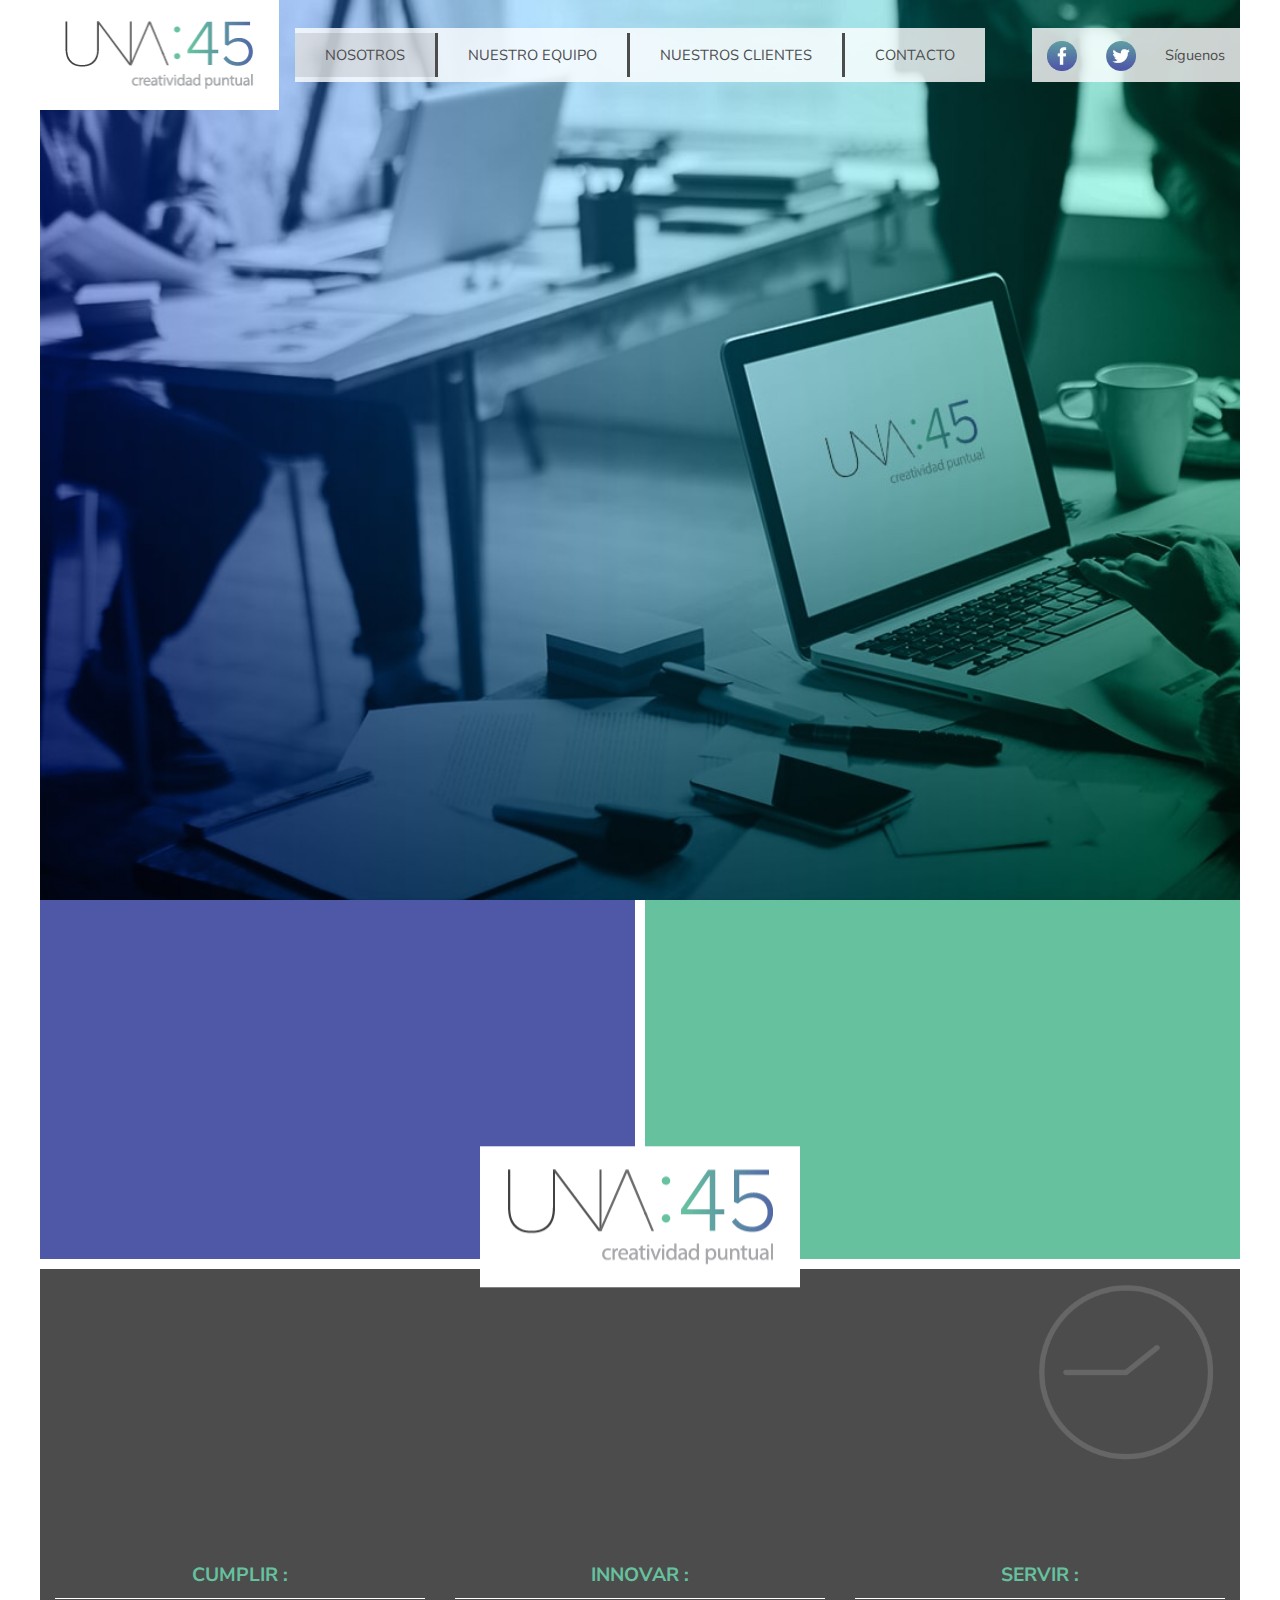
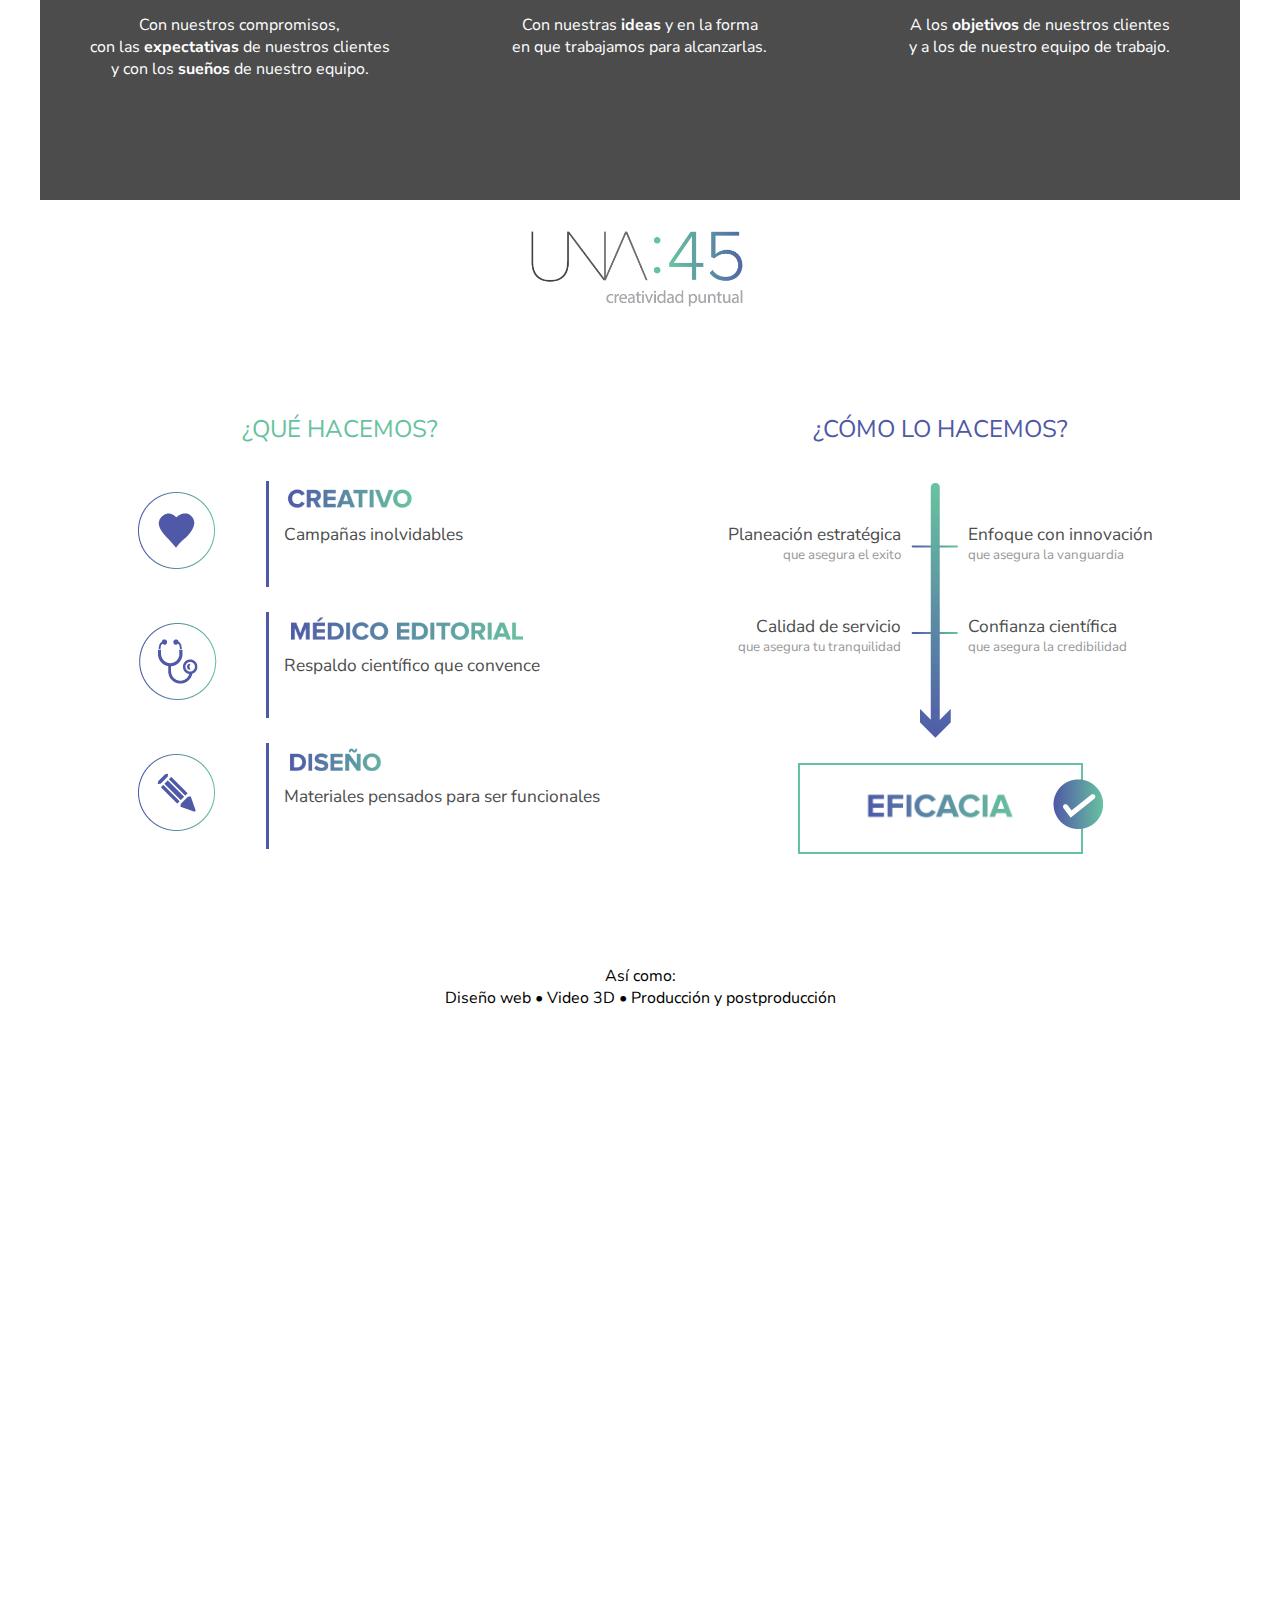
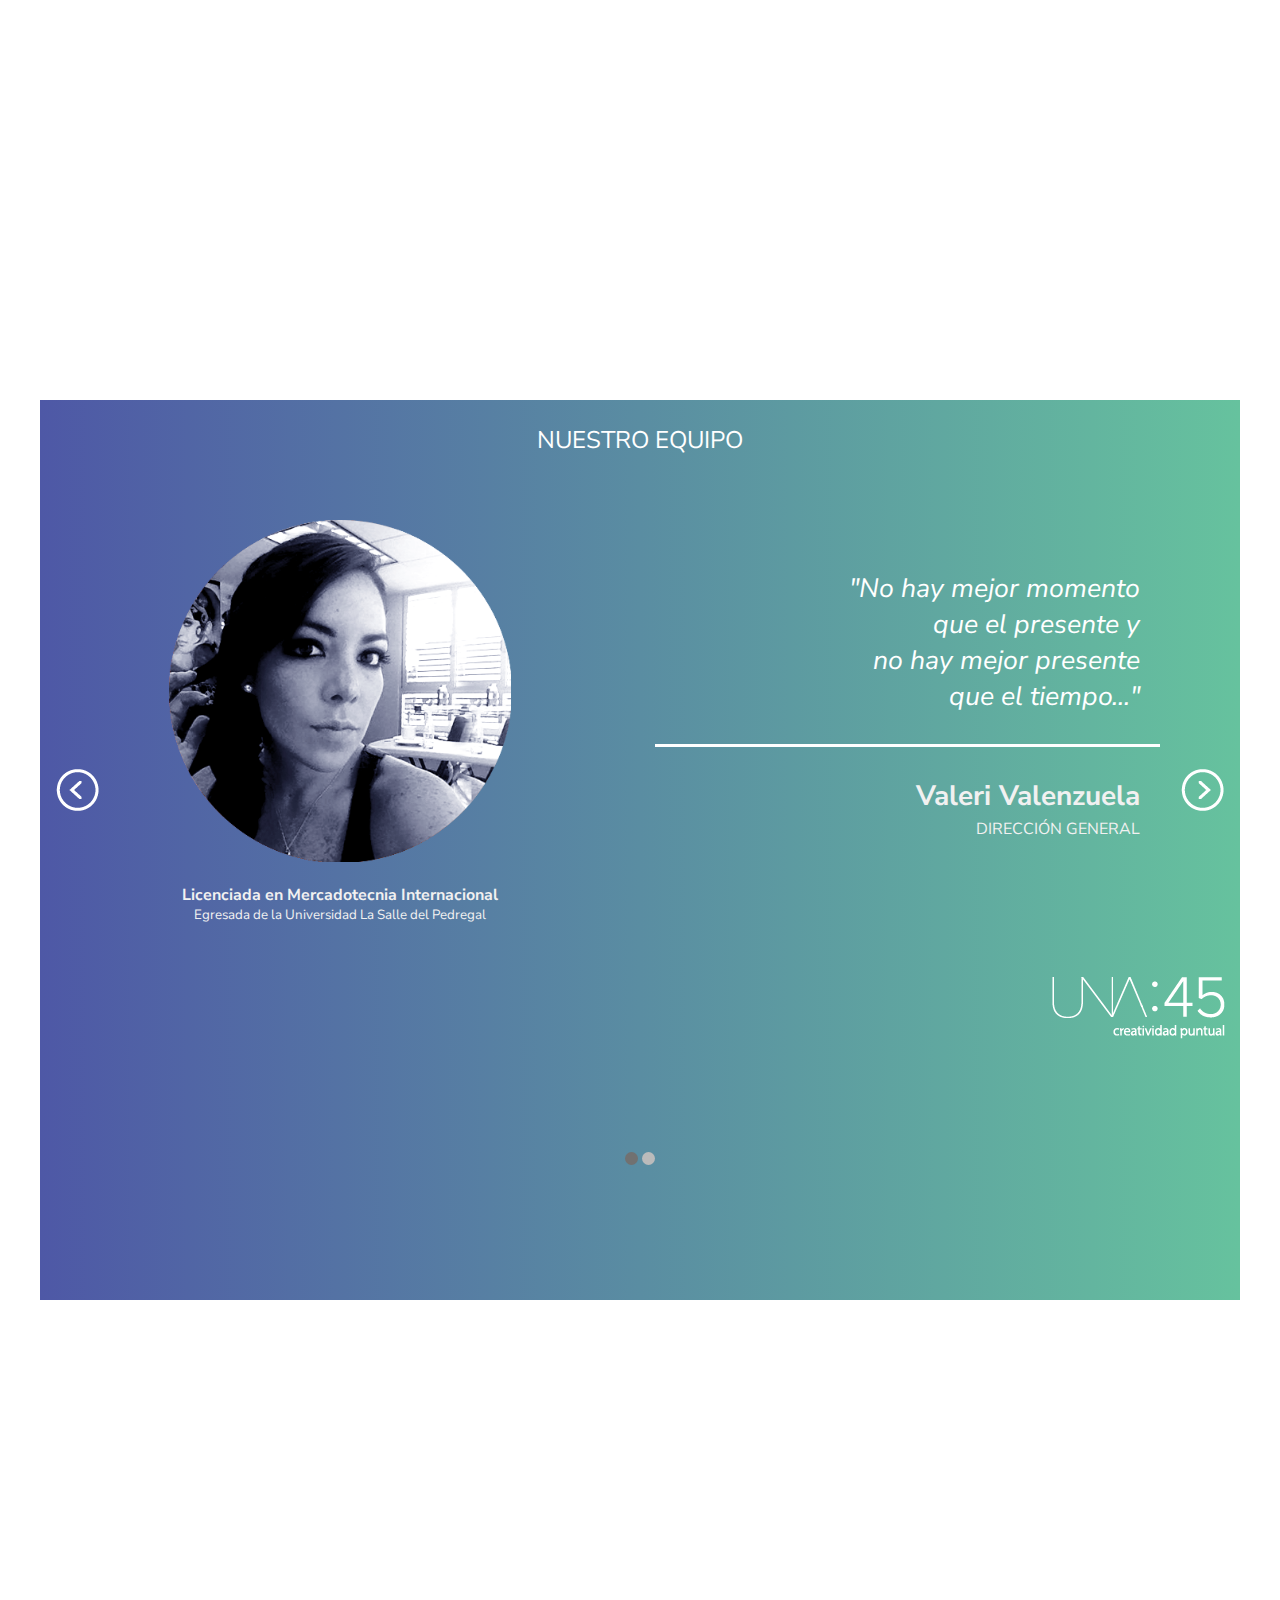
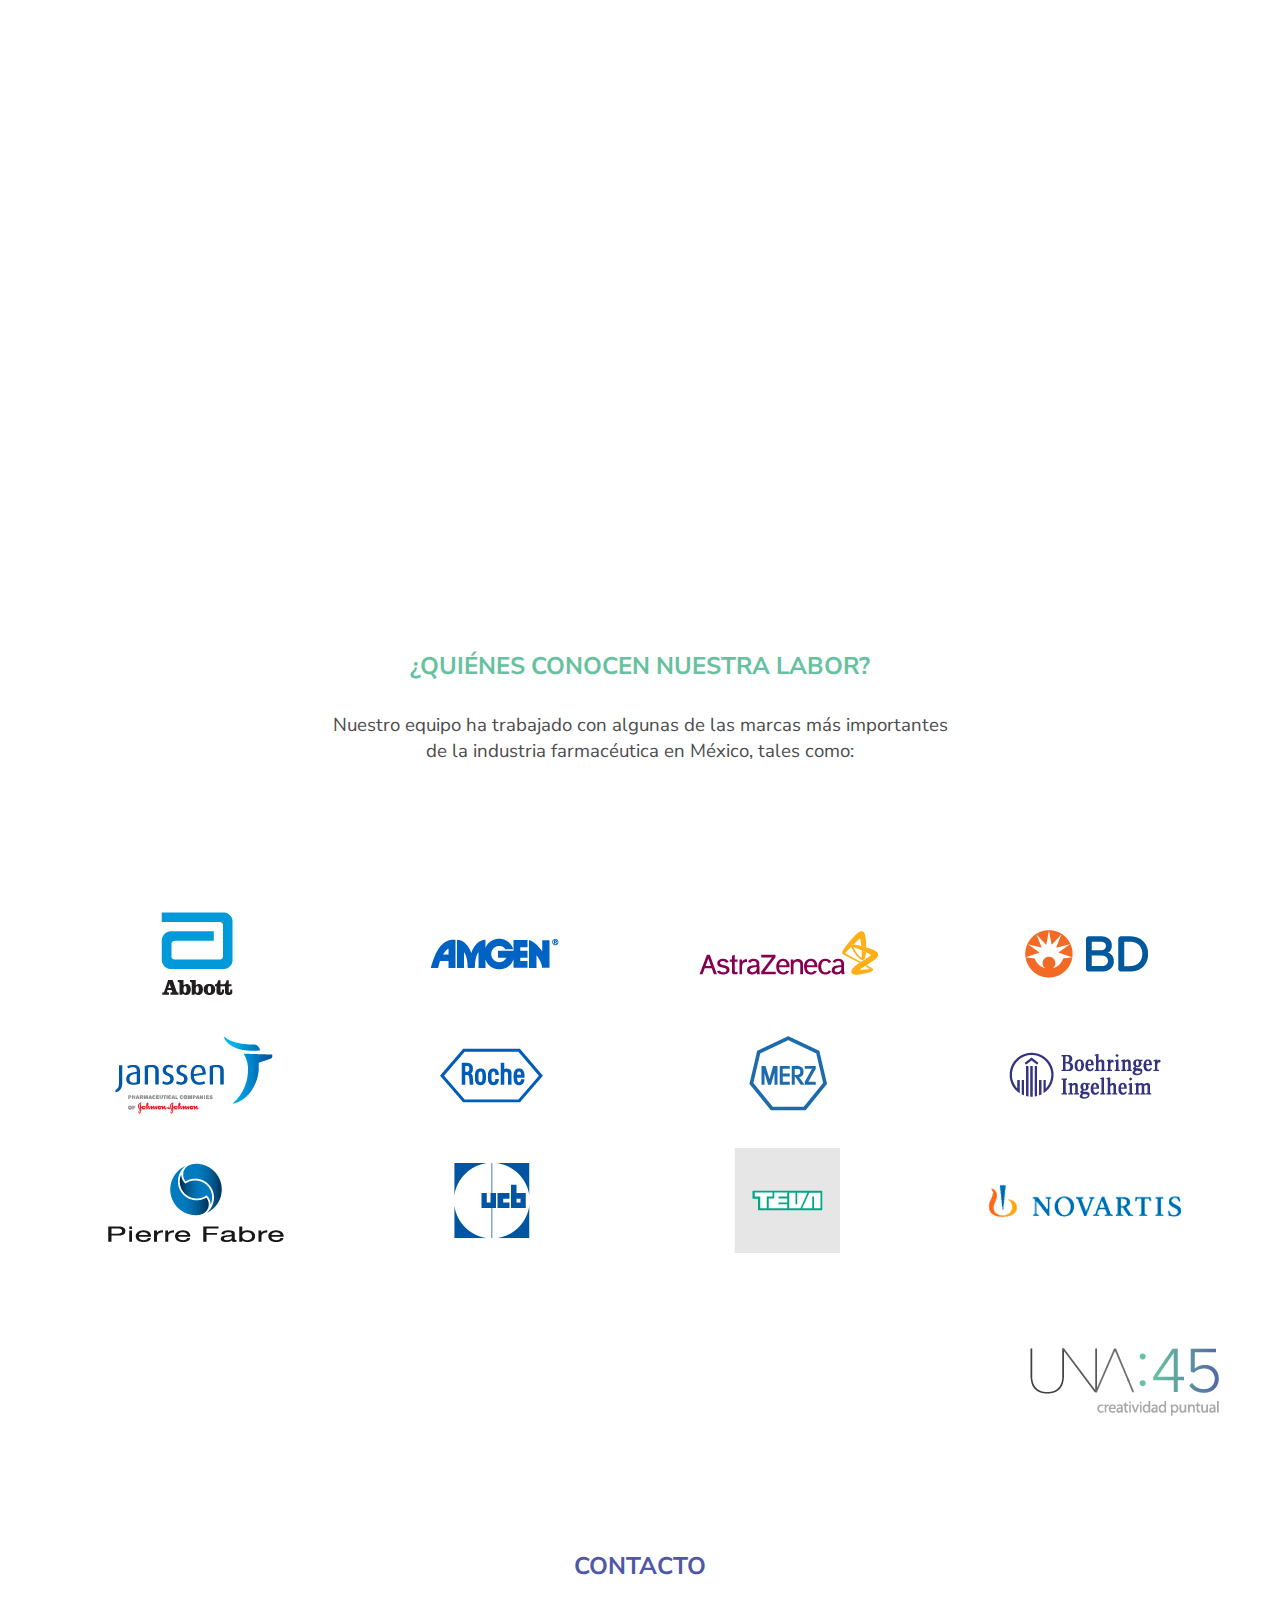
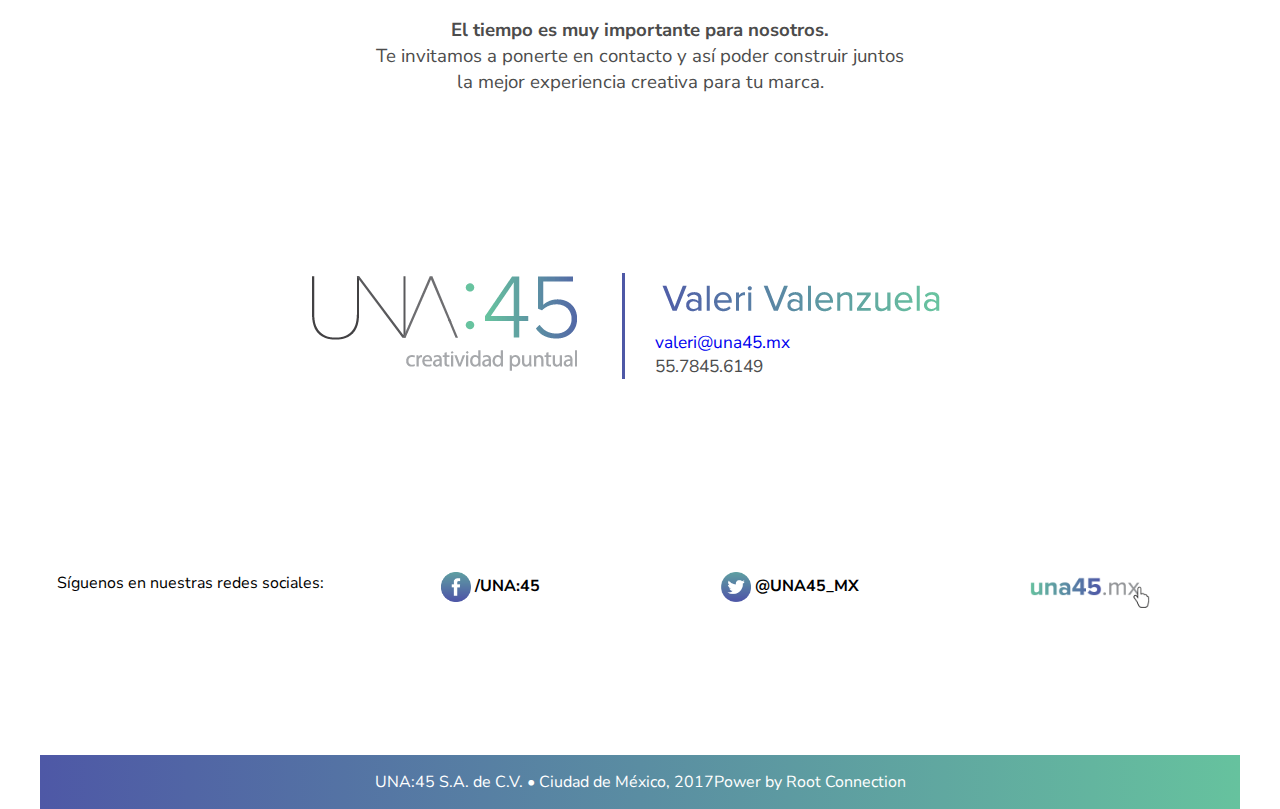
==== commit 48d4ed3e: "arreglos de abril" ====
--- a/index.html
+++ b/index.html
@@ -175,7 +175,7 @@
           <div class="ed-item s-100 l-100 main-team__title">
             <p class="titulo">nuestro equipo</p>
           </div>
-          <div class="ed-item s-100 l-100 main-team__content"><span>Nos conformamos por un grupo de</span><span class="fuerte"> jóvenes profesionales</span><span> cuyo trabajo en equipo y experiencia</span><span> son una fórmula probada para ofrecer soluciones creativas,</span><span>pues</span><span class="fuerte"> somos apasionados de lo que hacemos y la forma en que lo hacemos.</span></div>
+          <div class="ed-item s-100 l-100 main-team__content"><span>Nos conformamos por un grupo de</span><span class="fuerte"> jóvenes profesionales</span><span> cuyo trabajo en equipo y experiencia</span><span> son una fórmula probada para ofrecer soluciones creativas,</span><span> pues</span><span class="fuerte"> somos apasionados de lo que hacemos y la forma en que lo hacemos.</span></div>
         </div>
       </div>
     </div>
@@ -288,7 +288,7 @@
         <h1 class="title1">contacto</h1>
         <div class="contenttext">
           <p class="fuerte linea">El tiempo es muy importante para nosotros. <br/></p>
-          <p class="linea1">Te invitamos a ponerte en contacto y así poder construir juntos <br/></p>
+          <p class="linea1">Te invitamos a ponerte en contacto y así poder construir juntos</p>
           <p class="linea2">la mejor experiencia creativa para tu marca.</p>
         </div>
       </div>
--- a/css/styles.css
+++ b/css/styles.css
@@ -1 +1 @@
-@charset "UTF-8";@import url("https://fonts.googleapis.com/css?family=Nunito+Sans:300,400,700i,800,800i");*,:after,:before{box-sizing:border-box}body{margin:0;font-family:sans-serif}img{max-width:100%;height:auto}a{text-decoration:none}a:hover{text-decoration:underline}.ed-container{display:-webkit-flex;display:-ms-flexbox;display:flex;-webkit-flex-wrap:wrap;-ms-flex-wrap:wrap;flex-wrap:wrap;max-width:1200px;margin-left:auto;margin-right:auto;width:100%}.ed-item{margin:0;padding-left:0.9375em;padding-right:0.9375em}.ed-item{width:100%}.ed-item.ed-container{padding-left:0;padding-right:0}.button{display:inline-block;line-height:2.5em;padding:0 1.5em;cursor:pointer;margin-bottom:1em;border:none}.ed-item.s-5,.s-5{width:5%}.ed-item.s-10,.s-10{width:10%}.ed-item.s-15,.s-15{width:15%}.ed-item.s-20,.s-20{width:20%}.ed-item.s-25,.s-25{width:25%}.ed-item.s-30,.s-30{width:30%}.ed-item.s-35,.s-35{width:35%}.ed-item.s-40,.s-40{width:40%}.ed-item.s-45,.s-45{width:45%}.ed-item.s-50,.s-50{width:50%}.ed-item.s-55,.s-55{width:55%}.ed-item.s-60,.s-60{width:60%}.ed-item.s-65,.s-65{width:65%}.ed-item.s-70,.s-70{width:70%}.ed-item.s-75,.s-75{width:75%}.ed-item.s-80,.s-80{width:80%}.ed-item.s-85,.s-85{width:85%}.ed-item.s-90,.s-90{width:90%}.ed-item.s-95,.s-95{width:95%}.ed-item.s-100,.s-100{width:100%}.ed-item.s-1-3,.s-1-3{width:33.33333%}.ed-item.s-2-3,.s-2-3{width:66.66667%}.ed-item.s-3-3,.s-3-3{width:100%}.ed-item.s-1-6,.s-1-6{width:16.66667%}.ed-item.s-2-6,.s-2-6{width:33.33333%}.ed-item.s-3-6,.s-3-6{width:50%}.ed-item.s-4-6,.s-4-6{width:66.66667%}.ed-item.s-5-6,.s-5-6{width:83.33333%}.ed-item.s-6-6,.s-6-6{width:100%}@media (min-width:640px){.ed-item.m-5,.m-5{width:5%}.ed-item.m-10,.m-10{width:10%}.ed-item.m-15,.m-15{width:15%}.ed-item.m-20,.m-20{width:20%}.ed-item.m-25,.m-25{width:25%}.ed-item.m-30,.m-30{width:30%}.ed-item.m-35,.m-35{width:35%}.ed-item.m-40,.m-40{width:40%}.ed-item.m-45,.m-45{width:45%}.ed-item.m-50,.m-50{width:50%}.ed-item.m-55,.m-55{width:55%}.ed-item.m-60,.m-60{width:60%}.ed-item.m-65,.m-65{width:65%}.ed-item.m-70,.m-70{width:70%}.ed-item.m-75,.m-75{width:75%}.ed-item.m-80,.m-80{width:80%}.ed-item.m-85,.m-85{width:85%}.ed-item.m-90,.m-90{width:90%}.ed-item.m-95,.m-95{width:95%}.ed-item.m-100,.m-100{width:100%}.ed-item.m-1-3,.m-1-3{width:33.33333%}.ed-item.m-2-3,.m-2-3{width:66.66667%}.ed-item.m-3-3,.m-3-3{width:100%}.ed-item.m-1-6,.m-1-6{width:16.66667%}.ed-item.m-2-6,.m-2-6{width:33.33333%}.ed-item.m-3-6,.m-3-6{width:50%}.ed-item.m-4-6,.m-4-6{width:66.66667%}.ed-item.m-5-6,.m-5-6{width:83.33333%}.ed-item.m-6-6,.m-6-6{width:100%}}@media (min-width:1024px){.ed-item.l-5,.l-5{width:5%}.ed-item.l-10,.l-10{width:10%}.ed-item.l-15,.l-15{width:15%}.ed-item.l-20,.l-20{width:20%}.ed-item.l-25,.l-25{width:25%}.ed-item.l-30,.l-30{width:30%}.ed-item.l-35,.l-35{width:35%}.ed-item.l-40,.l-40{width:40%}.ed-item.l-45,.l-45{width:45%}.ed-item.l-50,.l-50{width:50%}.ed-item.l-55,.l-55{width:55%}.ed-item.l-60,.l-60{width:60%}.ed-item.l-65,.l-65{width:65%}.ed-item.l-70,.l-70{width:70%}.ed-item.l-75,.l-75{width:75%}.ed-item.l-80,.l-80{width:80%}.ed-item.l-85,.l-85{width:85%}.ed-item.l-90,.l-90{width:90%}.ed-item.l-95,.l-95{width:95%}.ed-item.l-100,.l-100{width:100%}.ed-item.l-1-3,.l-1-3{width:33.33333%}.ed-item.l-2-3,.l-2-3{width:66.66667%}.ed-item.l-3-3,.l-3-3{width:100%}.ed-item.l-1-6,.l-1-6{width:16.66667%}.ed-item.l-2-6,.l-2-6{width:33.33333%}.ed-item.l-3-6,.l-3-6{width:50%}.ed-item.l-4-6,.l-4-6{width:66.66667%}.ed-item.l-5-6,.l-5-6{width:83.33333%}.ed-item.l-6-6,.l-6-6{width:100%}}@media (min-width:1440px){.ed-item.xl-5,.xl-5{width:5%}.ed-item.xl-10,.xl-10{width:10%}.ed-item.xl-15,.xl-15{width:15%}.ed-item.xl-20,.xl-20{width:20%}.ed-item.xl-25,.xl-25{width:25%}.ed-item.xl-30,.xl-30{width:30%}.ed-item.xl-35,.xl-35{width:35%}.ed-item.xl-40,.xl-40{width:40%}.ed-item.xl-45,.xl-45{width:45%}.ed-item.xl-50,.xl-50{width:50%}.ed-item.xl-55,.xl-55{width:55%}.ed-item.xl-60,.xl-60{width:60%}.ed-item.xl-65,.xl-65{width:65%}.ed-item.xl-70,.xl-70{width:70%}.ed-item.xl-75,.xl-75{width:75%}.ed-item.xl-80,.xl-80{width:80%}.ed-item.xl-85,.xl-85{width:85%}.ed-item.xl-90,.xl-90{width:90%}.ed-item.xl-95,.xl-95{width:95%}.ed-item.xl-100,.xl-100{width:100%}.ed-item.xl-1-3,.xl-1-3{width:33.33333%}.ed-item.xl-2-3,.xl-2-3{width:66.66667%}.ed-item.xl-3-3,.xl-3-3{width:100%}.ed-item.xl-1-6,.xl-1-6{width:16.66667%}.ed-item.xl-2-6,.xl-2-6{width:33.33333%}.ed-item.xl-3-6,.xl-3-6{width:50%}.ed-item.xl-4-6,.xl-4-6{width:66.66667%}.ed-item.xl-5-6,.xl-5-6{width:83.33333%}.ed-item.xl-6-6,.xl-6-6{width:100%}}.to-center{display:block;margin-right:auto;margin-left:auto}.to-left{float:left;width:auto;margin-right:1em}.to-right{float:right;width:auto;margin-left:1em}.full{max-width:100%}.circle{border-radius:50%}.clearfix:after,.clearfix:before{content:"";width:100%;display:table;clear:both}.no-padding.ed-container>.ed-item{padding-left:0em;padding-right:0em}.no-padding.ed-item{padding-left:0em;padding-right:0em}.padding{padding-left:0.9375em;padding-right:0.9375em}.padding-2{padding-left:1.875em;padding-right:1.875em}.padding-3{padding-left:2.8125em;padding-right:2.8125em}body.sticky-footer{display:-webkit-flex;display:-ms-flexbox;display:flex;-webkit-flex-direction:column;-ms-flex-direction:column;flex-direction:column;min-height:100vh}body.sticky-footer>footer{margin-top:auto}.main-justify{display:-webkit-flex;display:-ms-flexbox;display:flex;-webkit-flex-wrap:wrap;-ms-flex-wrap:wrap;flex-wrap:wrap;-webkit-justify-content:space-between;-ms-flex-pack:justify;justify-content:space-between}.main-distribute{display:-webkit-flex;display:-ms-flexbox;display:flex;-webkit-flex-wrap:wrap;-ms-flex-wrap:wrap;flex-wrap:wrap;-webkit-justify-content:space-around;-ms-flex-pack:distribute;justify-content:space-around}.main-center{display:-webkit-flex;display:-ms-flexbox;display:flex;-webkit-flex-wrap:wrap;-ms-flex-wrap:wrap;flex-wrap:wrap;-webkit-justify-content:center;-ms-flex-pack:center;justify-content:center}.main-start{display:-webkit-flex;display:-ms-flexbox;display:flex;-webkit-flex-wrap:wrap;-ms-flex-wrap:wrap;flex-wrap:wrap;-webkit-justify-content:flex-start;-ms-flex-pack:start;justify-content:flex-start}.main-end{display:-webkit-flex;display:-ms-flexbox;display:flex;-webkit-flex-wrap:wrap;-ms-flex-wrap:wrap;flex-wrap:wrap;-webkit-justify-content:flex-end;-ms-flex-pack:end;justify-content:flex-end}.cross-start{display:-webkit-flex;display:-ms-flexbox;display:flex;-webkit-flex-wrap:wrap;-ms-flex-wrap:wrap;flex-wrap:wrap;-webkit-align-items:flex-start;-ms-flex-align:start;align-items:flex-start;-webkit-align-content:flex-start;-ms-flex-line-pack:start;align-content:flex-start}.cross-center{display:-webkit-flex;display:-ms-flexbox;display:flex;-webkit-flex-wrap:wrap;-ms-flex-wrap:wrap;flex-wrap:wrap;-webkit-align-items:center;-ms-flex-align:center;align-items:center;-webkit-align-content:center;-ms-flex-line-pack:center;align-content:center}.cross-end{display:-webkit-flex;display:-ms-flexbox;display:flex;-webkit-flex-wrap:wrap;-ms-flex-wrap:wrap;flex-wrap:wrap;-webkit-align-items:flex-end;-ms-flex-align:end;align-items:flex-end;-webkit-align-content:flex-end;-ms-flex-line-pack:end;align-content:flex-end}.flex-reverse{display:-webkit-flex;display:-ms-flexbox;display:flex;-webkit-flex-wrap:wrap;-ms-flex-wrap:wrap;flex-wrap:wrap;-webkit-flex-direction:row-reverse;-ms-flex-direction:row-reverse;flex-direction:row-reverse}.flex-column{display:-webkit-flex;display:-ms-flexbox;display:flex;-webkit-flex-wrap:wrap;-ms-flex-wrap:wrap;flex-wrap:wrap;-webkit-flex-direction:column;-ms-flex-direction:column;flex-direction:column}.flex-column-reverse{display:-webkit-flex;display:-ms-flexbox;display:flex;-webkit-flex-wrap:wrap;-ms-flex-wrap:wrap;flex-wrap:wrap;-webkit-flex-direction:column-reverse;-ms-flex-direction:column-reverse;flex-direction:column-reverse}.abcenter{display:-webkit-flex;display:-ms-flexbox;display:flex;-webkit-justify-content:center;-ms-flex-pack:center;justify-content:center;-webkit-align-items:center;-ms-flex-align:center;align-items:center;text-align:center}.from-s{display:none}.to-s{display:none}@media screen and (max-width:639px){.from-m{display:none}}@media screen and (min-width:640px){.to-m{display:none}}@media screen and (max-width:1023px){.from-l{display:none}}@media screen and (min-width:1024px){.to-l{display:none}}@media screen and (max-width:1439px){.from-xl{display:none}}@media screen and (min-width:1440px){.to-xl{display:none}}.ed-video{height:0;overflow:hidden;padding-bottom:56.25%;position:relative}.ed-video>.video,.ed-video>iframe,.ed-video>video{position:absolute;top:0;left:0;width:100%;height:100%}.button{background:#ddd;color:#333}.button:hover{background:#d0d0d0;text-decoration:none}.button:active{-webkit-transform:scale(0.97);-ms-transform:scale(0.97);transform:scale(0.97)}body{font-family:'Nunito Sans', sans-serif}.fuerte{font-weight:bold}.fondo{max-width:100%;height:100%;max-height:100%;width:100%}@media screen and (max-width:639px){br{display:none}}.bannerabajo{position:relative;top:0;padding:0px}.menuarriba{position:absolute;z-index:100}.textobanner{position:absolute;top:50%}.logo{display:-webkit-flex;display:-ms-flexbox;display:flex;-webkit-align-items:center;-ms-flex-align:center;align-items:center;-webkit-justify-content:flex-start;-ms-flex-pack:start;justify-content:flex-start;background:#FFF}@media screen and (min-width:640px){.logo{-webkit-justify-content:center;-ms-flex-pack:center;justify-content:center}}@media screen and (max-width:1023px){.listamenu{margin-top:266px}}.main-menu .main-menu__item,.main-menu .second-menu__item,.second-menu .main-menu__item,.second-menu .second-menu__item{text-transform:uppercase;font-family:'Nunito Sans', sans-serif}.main-menu .main-menu__link,.second-menu .main-menu__link{color:#4C4C4C;font-size:11pt;margin:5px 0px;border-right:3px solid #4C4C4C}.main-menu .main-menu__link.active,.main-menu .main-menu__link:hover,.second-menu .main-menu__link.active,.second-menu .main-menu__link:hover{background:rgba(0, 0, 0, 0.1)}.main-menu .second-menu__link,.second-menu .second-menu__link{color:#4C4C4C;font-size:11pt;margin:5px 0px}.main-menu .main-menu__item .last,.second-menu .main-menu__item .last{border:none}.main-menu{width:100%}.main-menu,.main-menu ul{margin-top:0;margin-bottom:0;padding-left:0;list-style:none}.main-menu li{position:relative;list-style:none;-webkit-flex:auto;-ms-flex:auto;flex:auto}.main-menu li.parent-submenu{display:-webkit-flex;display:-ms-flexbox;display:flex;-webkit-flex-wrap:wrap;-ms-flex-wrap:wrap;flex-wrap:wrap}.main-menu li.parent-submenu a{-webkit-flex:auto;-ms-flex:auto;flex:auto}.main-menu ul{display:none}@media screen and (max-width:1023px){.main-menu ul.show-submenu{display:block;width:100%;-webkit-order:3;-ms-flex-order:3;order:3;margin-left:1em;margin-bottom:.5em}}.main-menu a{display:block;line-height:3em;padding:0 1em}.main-menu a:hover{text-decoration:none}@media screen and (min-width:1024px){.main-menu{display:-webkit-flex;display:-ms-flexbox;display:flex;-webkit-align-items:center;-ms-flex-align:center;align-items:center}.main-menu a{text-align:center}.main-menu .expand{display:none}.main-menu ul{position:absolute;left:0;top:100%;min-width:100%;white-space:nowrap}.main-menu ul a{text-align:left}.main-menu ul ul{top:0;left:100%}.main-menu li:hover>ul{display:block}}.main-menu .expand-submenu{position:relative;right:0;width:3em;height:3em;cursor:pointer;transition:all .3s}@media screen and (min-width:1024px){.main-menu .expand-submenu{display:none}}.main-menu .expand-submenu:after{content:"";position:absolute;width:40%;height:40%;top:20%;left:30%;border-left:0.45em solid;border-bottom:0.45em solid;border-radius:0.24em;-webkit-transform:rotate(-45deg);-ms-transform:rotate(-45deg);transform:rotate(-45deg);transition:all .3s}.main-menu .expand-submenu.active{-webkit-transform:rotate(180deg);-ms-transform:rotate(180deg);transform:rotate(180deg)}.second-menu{width:100%;display:-webkit-flex;display:-ms-flexbox;display:flex;-webkit-align-items:center;-ms-flex-align:center;align-items:center;width:100%;background-color:rgba(255, 255, 255, 0.8)}.second-menu,.second-menu ul{margin-top:0;margin-bottom:0;padding-left:0;list-style:none}.second-menu li{position:relative;list-style:none;-webkit-flex:auto;-ms-flex:auto;flex:auto}.second-menu li.parent-submenu{display:-webkit-flex;display:-ms-flexbox;display:flex;-webkit-flex-wrap:wrap;-ms-flex-wrap:wrap;flex-wrap:wrap}.second-menu li.parent-submenu a{-webkit-flex:auto;-ms-flex:auto;flex:auto}.second-menu ul{display:none}.second-menu ul.show-submenu{display:block;width:100%;-webkit-order:3;-ms-flex-order:3;order:3;margin-left:1em;margin-bottom:.5em}.second-menu a{display:block;line-height:3em;padding:0 1em}.second-menu a:hover{text-decoration:none}.second-menu a{text-align:center}.second-menu .expand{display:none}.second-menu ul{position:absolute;left:0;top:100%;min-width:100%;white-space:nowrap}.second-menu ul a{text-align:left}.second-menu ul ul{top:0;left:100%}.second-menu li:hover>ul{display:block}.second-menu .expand-submenu{display:none;position:relative;right:0;width:3em;height:3em;cursor:pointer;transition:all .3s}.second-menu .expand-submenu:after{content:"";position:absolute;width:40%;height:40%;top:20%;left:30%;border-left:0.45em solid;border-bottom:0.45em solid;border-radius:0.24em;-webkit-transform:rotate(-45deg);-ms-transform:rotate(-45deg);transform:rotate(-45deg);transition:all .3s}.second-menu .expand-submenu.active{-webkit-transform:rotate(180deg);-ms-transform:rotate(180deg);transform:rotate(180deg)}.main-nav{width:100%;background-color:rgba(255, 255, 255, 0.8)}@media screen and (max-width:1023px){.main-nav{position:fixed;transition:all .3s;height:100vh;z-index:200;overflow-y:auto;width:85%;right:-85%}.main-nav.show-menu{right:0}}@media screen and (max-width:1023px){.main-nav{-webkit-align-self:stretch;-ms-flex-item-align:stretch;-ms-grid-row-align:stretch;align-self:stretch}}.nav-toggle{position:relative;z-index:300;width:30px;height:20px;box-shadow:0 4px #4E58A6 inset;cursor:pointer;display:none}.nav-toggle:after,.nav-toggle:before{content:"";position:absolute;width:100%;height:4px;background-color:#4E58A6;bottom:0}.nav-toggle:after{bottom:8px}.imagen{padding-right:1px;padding-left:0}@media screen and (max-width:639px){.barra{padding-left:1px;padding-right:2px}}.barra2{padding-left:2px;margin:0;padding-right:0}.social{vertical-align:middle}.menuarriba{left:0}.second-menu__link{text-transform:capitalize}.banner-container{padding:0;position:relative;display:-webkit-flex;display:-ms-flexbox;display:flex;-webkit-justify-content:center;-ms-flex-pack:center;justify-content:center;-webkit-align-items:center;-ms-flex-align:center;align-items:center}.logo{padding:20px;background:#fff}.main-banner-container{font-family:'Nunito Sans', sans-serif;color:#fff}.main-banner-container__icon{color:#fff;text-align:center;font-size:5em}.main-banner-container__title{color:#fff;text-align:center}.main-banner-container__content{color:#fff;text-align:center}.titulo{display:inline-block;font-size:15pt;padding:10px 55px;margin-top:0;text-transform:uppercase;color:#fff;border:2px solid #fff}.main-banner{height:100%}.img-responsive{background-attachment:fixed;background-image:url(../img/Link_HOME.jpg);background-size:cover;height:100vh;width:100%;background-repeat:no-repeat;overflow:hidden}@media screen and (min-width:550px) and (max-width:749px){.img-responsive{height:110vh}}body{height:100%;overflow:auto}.main-valores{height:100vh}@media screen and (max-width:1023px){.main-valores{height:auto}}.mision{background-color:#4E58A6;display:-webkit-flex;display:-ms-flexbox;display:flex;-webkit-align-items:center;-ms-flex-align:center;align-items:center;-webkit-justify-content:center;-ms-flex-pack:center;justify-content:center;font-family:'Nunito Sans', sans-serif;color:#fff;border-right:5px solid #fff}@media screen and (max-width:1023px){.mision{border:none}}.mision__titulo{color:white;text-transform:uppercase;text-align:center}.mision__titulo p{display:inline-block;border:1px solid #fff;padding:10px 45px;margin:50px 25px 25px 25px;font-size:14pt;letter-spacing:1.5px}.mision__titulo p:hover{background:rgba(0, 0, 0, 0.3);font-weight:bold}.mision__content{text-align:center;margin-bottom:80px}.vision{background:#66C29E;display:-webkit-flex;display:-ms-flexbox;display:flex;-webkit-align-items:center;-ms-flex-align:center;align-items:center;-webkit-justify-content:center;-ms-flex-pack:center;justify-content:center;font-family:'Nunito Sans', sans-serif;color:#fff;border-left:5px solid #fff}@media screen and (max-width:1023px){.vision{border:none}}.vision__titulo{color:white;text-transform:uppercase;text-align:center}.vision__titulo p{display:inline-block;border:1px solid #fff;padding:10px 45px;margin:50px 25px 25px 25px;font-size:14pt;letter-spacing:1.5px}.vision__titulo p:hover{background:rgba(0, 0, 0, 0.3);font-weight:bold}.vision__content{text-align:center;margin-bottom:80px}.valor{background:#4C4C4C;display:-webkit-flex;display:-ms-flexbox;display:flex;-webkit-align-items:center;-ms-flex-align:center;align-items:center;-webkit-justify-content:center;-ms-flex-pack:center;justify-content:center;font-family:'Nunito Sans', sans-serif;color:#fff;border-top:10px solid #fff;position:relative}@media screen and (max-width:1023px){.valor{border:none}}.valor__titulo{color:white;text-transform:uppercase;text-align:center}.valor__titulo p{display:inline-block;border:1px solid #fff;padding:10px 45px;margin:80px 25px 25px 25px;font-size:14pt;letter-spacing:1.5px}@media screen and (max-width:1023px){.valor__titulo p{margin-top:50px}}.valor__titulo p:hover{background:rgba(0, 0, 0, 0.3);font-weight:bold}.valor__content{text-align:center;margin-bottom:10px}.tresvalores{background:#4C4C4C;font-family:'Nunito Sans', sans-serif}.tresvalores .desc{display:inline-block;text-align:center;margin-top:0px}.tresvalores .desc__titulo{color:#66C29E;text-transform:uppercase;font-weight:bold;font-size:1.2em;border-bottom:1px solid #fff;margin-bottom:15px}.tresvalores .desc__titulo p{margin-bottom:10px}.tresvalores .desc__content{color:#fff;margin-bottom:30px}.logo3{position:absolute;top:-50%;left:50%;padding-top:20px;padding-bottom:15px;padding-left:10px;padding-right:10px;transform:translate(-50%, 30%);-ms-transform:translate(-50%, 30%);-webkit-transform:translate(-50%, 30%);background:#fff}@media screen and (max-width:1439px){.logo3{top:-60%}}@media screen and (max-width:1023px){.logo3{display:none}}.reloj3{position:absolute;top:5%;right:2%;width:15%;display:block}.reloj3 .reloj33{opacity:0.15}.footer{background:#66C29E;background:-webkit-linear-gradient(-90deg, #66C29E, #4E58A6);background:-o-linear-gradient(-90deg, #66C29E, #4E58A6);background:-moz-linear-gradient(-90deg, #66C29E, #4E58A6);background:linear-gradient(-90deg, #66C29E, #4E58A6);display:-webkit-flex;display:-ms-flexbox;display:flex;-webkit-align-items:center;-ms-flex-align:center;align-items:center;-webkit-justify-content:center;-ms-flex-pack:center;justify-content:center;margin-top:auto}body{display:-webkit-flex;display:-ms-flexbox;display:flex;-webkit-flex-direction:column;-ms-flex-direction:column;flex-direction:column;min-height:100vh}.footer p{text-align:center;font-family:'Nunito Sans', sans-serif;color:#fff}.main-services{height:100vh;z-index:0}@media screen and (max-width:1023px){.main-services{height:auto}}.main-logo-services{text-align:center;margin-top:30px;margin-bottom:15px}.main-logo-services .main-logo-services__img{width:30%}@media screen and (min-width:1024px){.main-logo-services .main-logo-services__img{width:40%}}@media screen and (max-width:1023px){.main-logo-services .main-logo-services__img{width:50%}}@media screen and (min-width:640px) and (max-width:1023px){.main-logo-services .main-logo-services__img{width:30%}}.servicio .titulo{text-align:center;text-transform:uppercase;font-size:18pt;width:100%}.que{color:#66C29E}.como{color:#4E58A6}.servicio .contenido{margin-top:0px;color:#4C4C4C;font-size:13pt}.servicio .subtitulo{margin-bottom:2px;text-transform:uppercase;background:linear-gradient(#4E58A6, #66C29E);-webkit-background-clip:text;color:transparent}.contenido-service{padding-left:10%;margin-bottom:25px}.contenido-service .texto{border-left:3px solid #4E58A6}.contenido-service .texto .contenido{font-size:13pt}.contenido-service2{display:-webkit-flex;display:-ms-flexbox;display:flex;-webkit-align-items:center;-ms-flex-align:center;align-items:center;-webkit-justify-content:center;-ms-flex-pack:center;justify-content:center;margin-left:0%}.contenido-service2 .texto{border-left:3px solid #4E58A6;margin-left:6%;padding-left:6%}.texto2{position:relative;top:-25px}.tema,.tema2{color:#4C4C4C;margin-bottom:0px;font-family:'Nunito Sans', sans-serif;font-size:13pt}.tema{text-align:right}.tema2{text-align:left}.ultimo{margin-top:50px}.minid{margin:0;text-align:right;font-size:10pt;margin-bottom:5%}.minii{margin:0;margin:0;text-align:left;font-size:10pt;margin-bottom:5%}.conclusion{text-align:center}.conclusion .eficaz{display:inline-block;border:2px solid #66C29E;padding:20px 0;position:relative;width:50%}@media screen and (max-width:1023px){.conclusion .eficaz{width:80%;position:relative;left:50%;-ms-transform:translate(-60%);-webkit-transform:translate(-60%);transform:translate(-60%)}}.conclusion .eficaz .efi{width:60%;display:inline-block}.conclusion .eficaz .check{position:absolute;top:10%;right:-10%}.conclusion p{margin:0}@media screen and (min-width:640px) and (max-width:1023px){.iconoservice{text-align:right}}.iconov{width:100px;height:100px;max-width:none;max-height:none}.flecha{height:100%}@media screen and (max-width:1023px){.texto2 .minid,.texto2 .minii,.texto2 .tema,.texto2 .tema2{text-align:center}}.texto2 .minid,.texto2 .minii{color:#989898}@media screen and (max-width:1023px){.texto2 .ultimo1{margin-top:30px}}.creativo{width:41%}.medico{width:75%}.diseno{width:32%}.pie .inferior{margin-left:220px;margin-bottom:20px}@media screen and (max-width:639px){.pie .inferior{margin-left:0px;margin-bottom:20px;margin-top:20px;text-align:center}}.pie .inferior .intro{margin:0}.unomas{margin-right:10px}.dosmas{margin-left:10px}.iconof{text-align:center}@media screen and (max-width:1023px){.iconof{width:30%}}.main-about-team{position:relative}.team-container{padding:0}.img-responsive1{background-attachment:fixed;background-image:url(../img/Link_Equipo.jpg);background-size:cover;height:100vh;width:100%;background-repeat:no-repeat}@media screen and (min-width:550px) and (max-width:749px){.img-responsive1{height:130vh}}.main-team{font-family:'Nunito Sans', sans-serif;color:#fff;position:absolute;top:50%;left:50%;-ms-transform:translate(-50%, -50%);-webkit-transform:translate(-50%, -50%);transform:translate(-50%, -50%)}@media screen and (max-width:1023px){.main-team{width:100%;padding-top:50px}}.main-team__icon{color:#fff;text-align:center;font-size:5em}.main-team__title{color:#fff;text-align:center;margin-top:5px}@media screen and (max-width:1023px){.main-team__title{font-size:12pt;padding-top:10px}}.main-team__content{color:#fff;text-align:center;font-size:15pt}.main-about-clients{position:relative}.clients-container{padding:0}.img-responsive2{background-attachment:fixed;background-image:url(../img/Link_Clientes.jpg);background-size:cover;height:100vh;width:100%;background-repeat:no-repeat}@media screen and (min-width:550px) and (max-width:749px){.img-responsive2{height:110vh}}.main-clients{font-family:'Nunito Sans', sans-serif;color:#fff;position:absolute;top:50%;left:50%;-ms-transform:translate(-50%, -50%);-webkit-transform:translate(-50%, -50%);transform:translate(-50%, -50%)}@media screen and (max-width:1023px){.main-clients{width:100%;padding-top:50px}}.main-clients__icon{color:#fff;text-align:center;font-size:5em}.main-clients__title{color:#fff;text-align:center;margin-top:5px}.main-clients__content{color:#fff;text-align:center;font-size:15pt}.main-about-us{height:100vh}@media screen and (min-width:701px) and (max-width:749px){.main-about-us{height:140vh}}@media screen and (min-width:601px) and (max-width:699px){.main-about-us{height:150vh}}@media screen and (min-width:550px) and (max-width:599px){.main-about-us{height:165vh}}@media screen and (max-width:349px){.main-about-us{height:130vh}}.title{text-transform:uppercase;text-align:center;font-size:18pt;padding-bottom:35px;padding-top:30px}@media screen and (max-width:1439px){.title{padding-top:0px;padding-bottom:0px}}.imgfra{padding-top:40px}@media screen and (min-width:550px) and (max-width:749px){.imgfra{padding-top:10px}}.foto{text-align:center}.us-container{background:#66C29E;background:-webkit-linear-gradient(-90deg, #66C29E, #4E58A6);background:-o-linear-gradient(-90deg, #66C29E, #4E58A6);background:-moz-linear-gradient(-90deg, #66C29E, #4E58A6);background:linear-gradient(-90deg, #66C29E, #4E58A6);color:#fff}.fotito{width:60%;text-align:center}@media screen and (max-width:1023px){.fotito{width:85%}}@media screen and (min-width:550px) and (max-width:749px){.fotito{width:70%}}.chico{margin-top:0;font-size:10pt}.lic{margin-bottom:0}.frase{text-align:right;padding-top:45px;padding-right:20px;margin-right:65px;font-size:20pt;font-style:italic;padding-bottom:30px;margin-bottom:23px;border-bottom:3px solid}.frase p{margin:0px 0px}@media screen and (max-width:1023px){.frase p{margin:0px 0px}}@media screen and (max-width:1023px){.frase{font-size:10pt;margin:0px 0px}}.fraseella{padding-bottom:30px;padding-top:50px;margin-bottom:30px}@media screen and (max-width:1023px){.fraseella{margin:25px 0px;padding-bottom:40px}}.fraseella p{margin:00px 0px}@media screen and (max-width:1023px){.fraseella p{margin:0px 0px}}.nombre{color:#F1F1F1;padding-right:5%;margin-right:10%}.nombre .firma{font-weight:bold;text-align:right;font-size:21pt;margin:10px 0 3px 0px}@media screen and (max-width:1023px){.nombre .firma{font-size:10pt}}.nombre .puesto{text-align:right;margin:0;text-transform:uppercase}@media screen and (max-width:1023px){.nombre .puesto{font-size:10pt}}.logo4{text-align:right;margin-top:80px}@media screen and (max-width:1439px){.logo4{margin-top:40px}}@media screen and (min-width:550px) and (max-width:749px){.logo4{margin-top:5px}}.textos{color:#F1F1F1}.cita{text-transform:capitalize;font-size:13pt;font-style:italic;text-align:right}@media screen and (max-width:1023px){.cita{font-size:8pt}}.centrado{text-align:center;background:#66C29E;background:-webkit-linear-gradient(-90deg, #66C29E, #4E58A6);background:-o-linear-gradient(-90deg, #66C29E, #4E58A6);background:-moz-linear-gradient(-90deg, #66C29E, #4E58A6);background:linear-gradient(-90deg, #66C29E, #4E58A6);padding-bottom:25px}*{box-sizing:border-box}.slideshow-container{position:relative;width:100%;background:#66C29E;background:-webkit-linear-gradient(-90deg, #66C29E, #4E58A6);background:-o-linear-gradient(-90deg, #66C29E, #4E58A6);background:-moz-linear-gradient(-90deg, #66C29E, #4E58A6);background:linear-gradient(-90deg, #66C29E, #4E58A6)}.mySlides{display:none}.next,.prev{cursor:pointer;position:absolute;top:50%;width:auto;margin-top:-22px;padding:16px;color:white;font-weight:bold;font-size:18px;transition:0.6s ease;border-radius:0 3px 3px 0}@media screen and (max-width:1023px){.next,.prev{top:99%}}.next{right:0;border-radius:3px 0 0 3px}.next:hover,.prev:hover{background-color:rgba(0, 0, 0, 0.8)}.text{color:#f2f2f2;font-size:15px;padding:8px 12px;position:absolute;bottom:8px;width:100%;text-align:center}.numbertext{color:#f2f2f2;font-size:12px;padding:8px 12px;position:absolute;top:0}.dot{cursor:pointer;height:13px;width:13px;margin:0 2px;background-color:#bbb;border-radius:50%;display:inline-block;transition:background-color 0.6s ease}.active,.dot:hover{background-color:#717171}.fade{-webkit-animation-name:fade;-webkit-animation-duration:1.5s;animation-name:fade;animation-duration:1.5s}@-webkit-keyframes fade{0%{opacity:.4}to{opacity:1}}@keyframes fade{0%{opacity:.4}to{opacity:1}}.main-marketing{height:100vh}@media screen and (max-width:1023px){.main-marketing{height:auto}}.duda{color:#66C29E;text-align:center;text-transform:uppercase;font-size:18pt;margin-top:50px;margin-bottom:30px}.contenttext{text-align:center;color:#4C4C4C}.contenttext .last{margin-top:0}.contenttext .texto{margin-bottom:0}.gallery{display:-webkit-flex;display:-ms-flexbox;display:flex;-webkit-flex-wrap:wrap;-ms-flex-wrap:wrap;flex-wrap:wrap;margin-left:-0.5em;margin-right:-0.5em;display:flex;-webkit-justify-content:center;-ms-flex-pack:center;justify-content:center;-webkit-align-items:center;-ms-flex-align:center;align-items:center}.gallery img{display:block}body{overflow-x:hidden}.gallery>.image{width:calc(25% - 1em);margin:0.5em}@media screen and (max-width:1023px){.gallery{display:-webkit-flex;display:-ms-flexbox;display:flex;-webkit-flex-wrap:wrap;-ms-flex-wrap:wrap;flex-wrap:wrap;margin-left:-0.5em;margin-right:-0.5em}.gallery img{display:block}body{overflow-x:hidden}.gallery>.image{width:calc(33.33333% - 1em);margin:0.5em}}@media screen and (max-width:639px){.gallery{display:-webkit-flex;display:-ms-flexbox;display:flex;-webkit-flex-wrap:wrap;-ms-flex-wrap:wrap;flex-wrap:wrap;margin-left:-0.5em;margin-right:-0.5em}.gallery img{display:block}body{overflow-x:hidden}.gallery>.image{width:calc(50% - 1em);margin:0.5em}}.gallery .image{display:-webkit-flex;display:-ms-flexbox;display:flex;-webkit-justify-content:center;-ms-flex-pack:center;justify-content:center;-webkit-align-items:center;-ms-flex-align:center;align-items:center;padding:20px 0px}@media screen and (max-width:1439px){.gallery .image{padding:5px 0px}}.logomkt{text-align:right}.main-contact{height:95vh}@media screen and (max-width:1023px){.main-contact{height:auto}}.title1{color:#4E58A6;font-size:19pt;text-align:center;text-transform:uppercase;font-size:18pt;margin-top:50px;margin-bottom:35px}.contenttext{font-size:14pt;margin-bottom:50px}@media screen and (max-width:1023px){.contenttext{margin-bottom:0px}}.linea{margin-bottom:0}.linea1{margin:0}.linea2{margin-top:0}.logo5{border-right:3px solid #4E58A6;padding-right:5%;text-align:right;display:block}.info-contact{margin-top:35px;margin-bottom:100px}@media screen and (max-width:1023px){.info-contact{margin-bottom:15px}}.texto{color:#4C4C4C;margin:0}.info-contact-redes{text-align:center;margin-bottom:50px}@media screen and (max-width:1023px){.info-contact-redes{margin:20px 0}}@media screen and (max-width:1023px){.final{margin-bottom:30px}}.correo,.telefono{font-size:13pt}#animateclients,#animatedtitle,#animateteam{-webkit-animation-duration:1s;animation-duration:1s;-webkit-animation-delay:.2s;animation-delay:.2s;opacity:0}#mision-contenido{opacity:0;-webkit-animation-duration:.5s;animation-duration:.5s;-webkit-animation-delay:.2s;animation-delay:.2s}#vision-contenido{opacity:0;-webkit-animation-duration:1.5s;animation-duration:1.5s;-webkit-animation-delay:.2s;animation-delay:.2s}#valor-contenido{opacity:0;-webkit-animation-duration:2s;animation-duration:2s;-webkit-animation-delay:.2s;animation-delay:.2s}+@charset "UTF-8";@import url("https://fonts.googleapis.com/css?family=Nunito+Sans:300,400,700i,800,800i");*,:after,:before{box-sizing:border-box}body{margin:0;font-family:sans-serif}img{max-width:100%;height:auto}a{text-decoration:none}a:hover{text-decoration:underline}.ed-container{display:-webkit-flex;display:-ms-flexbox;display:flex;-webkit-flex-wrap:wrap;-ms-flex-wrap:wrap;flex-wrap:wrap;max-width:1200px;margin-left:auto;margin-right:auto;width:100%}.ed-item{margin:0;padding-left:0.9375em;padding-right:0.9375em}.ed-item{width:100%}.ed-item.ed-container{padding-left:0;padding-right:0}.button{display:inline-block;line-height:2.5em;padding:0 1.5em;cursor:pointer;margin-bottom:1em;border:none}.ed-item.s-5,.s-5{width:5%}.ed-item.s-10,.s-10{width:10%}.ed-item.s-15,.s-15{width:15%}.ed-item.s-20,.s-20{width:20%}.ed-item.s-25,.s-25{width:25%}.ed-item.s-30,.s-30{width:30%}.ed-item.s-35,.s-35{width:35%}.ed-item.s-40,.s-40{width:40%}.ed-item.s-45,.s-45{width:45%}.ed-item.s-50,.s-50{width:50%}.ed-item.s-55,.s-55{width:55%}.ed-item.s-60,.s-60{width:60%}.ed-item.s-65,.s-65{width:65%}.ed-item.s-70,.s-70{width:70%}.ed-item.s-75,.s-75{width:75%}.ed-item.s-80,.s-80{width:80%}.ed-item.s-85,.s-85{width:85%}.ed-item.s-90,.s-90{width:90%}.ed-item.s-95,.s-95{width:95%}.ed-item.s-100,.s-100{width:100%}.ed-item.s-1-3,.s-1-3{width:33.33333%}.ed-item.s-2-3,.s-2-3{width:66.66667%}.ed-item.s-3-3,.s-3-3{width:100%}.ed-item.s-1-6,.s-1-6{width:16.66667%}.ed-item.s-2-6,.s-2-6{width:33.33333%}.ed-item.s-3-6,.s-3-6{width:50%}.ed-item.s-4-6,.s-4-6{width:66.66667%}.ed-item.s-5-6,.s-5-6{width:83.33333%}.ed-item.s-6-6,.s-6-6{width:100%}@media (min-width:640px){.ed-item.m-5,.m-5{width:5%}.ed-item.m-10,.m-10{width:10%}.ed-item.m-15,.m-15{width:15%}.ed-item.m-20,.m-20{width:20%}.ed-item.m-25,.m-25{width:25%}.ed-item.m-30,.m-30{width:30%}.ed-item.m-35,.m-35{width:35%}.ed-item.m-40,.m-40{width:40%}.ed-item.m-45,.m-45{width:45%}.ed-item.m-50,.m-50{width:50%}.ed-item.m-55,.m-55{width:55%}.ed-item.m-60,.m-60{width:60%}.ed-item.m-65,.m-65{width:65%}.ed-item.m-70,.m-70{width:70%}.ed-item.m-75,.m-75{width:75%}.ed-item.m-80,.m-80{width:80%}.ed-item.m-85,.m-85{width:85%}.ed-item.m-90,.m-90{width:90%}.ed-item.m-95,.m-95{width:95%}.ed-item.m-100,.m-100{width:100%}.ed-item.m-1-3,.m-1-3{width:33.33333%}.ed-item.m-2-3,.m-2-3{width:66.66667%}.ed-item.m-3-3,.m-3-3{width:100%}.ed-item.m-1-6,.m-1-6{width:16.66667%}.ed-item.m-2-6,.m-2-6{width:33.33333%}.ed-item.m-3-6,.m-3-6{width:50%}.ed-item.m-4-6,.m-4-6{width:66.66667%}.ed-item.m-5-6,.m-5-6{width:83.33333%}.ed-item.m-6-6,.m-6-6{width:100%}}@media (min-width:1024px){.ed-item.l-5,.l-5{width:5%}.ed-item.l-10,.l-10{width:10%}.ed-item.l-15,.l-15{width:15%}.ed-item.l-20,.l-20{width:20%}.ed-item.l-25,.l-25{width:25%}.ed-item.l-30,.l-30{width:30%}.ed-item.l-35,.l-35{width:35%}.ed-item.l-40,.l-40{width:40%}.ed-item.l-45,.l-45{width:45%}.ed-item.l-50,.l-50{width:50%}.ed-item.l-55,.l-55{width:55%}.ed-item.l-60,.l-60{width:60%}.ed-item.l-65,.l-65{width:65%}.ed-item.l-70,.l-70{width:70%}.ed-item.l-75,.l-75{width:75%}.ed-item.l-80,.l-80{width:80%}.ed-item.l-85,.l-85{width:85%}.ed-item.l-90,.l-90{width:90%}.ed-item.l-95,.l-95{width:95%}.ed-item.l-100,.l-100{width:100%}.ed-item.l-1-3,.l-1-3{width:33.33333%}.ed-item.l-2-3,.l-2-3{width:66.66667%}.ed-item.l-3-3,.l-3-3{width:100%}.ed-item.l-1-6,.l-1-6{width:16.66667%}.ed-item.l-2-6,.l-2-6{width:33.33333%}.ed-item.l-3-6,.l-3-6{width:50%}.ed-item.l-4-6,.l-4-6{width:66.66667%}.ed-item.l-5-6,.l-5-6{width:83.33333%}.ed-item.l-6-6,.l-6-6{width:100%}}@media (min-width:1440px){.ed-item.xl-5,.xl-5{width:5%}.ed-item.xl-10,.xl-10{width:10%}.ed-item.xl-15,.xl-15{width:15%}.ed-item.xl-20,.xl-20{width:20%}.ed-item.xl-25,.xl-25{width:25%}.ed-item.xl-30,.xl-30{width:30%}.ed-item.xl-35,.xl-35{width:35%}.ed-item.xl-40,.xl-40{width:40%}.ed-item.xl-45,.xl-45{width:45%}.ed-item.xl-50,.xl-50{width:50%}.ed-item.xl-55,.xl-55{width:55%}.ed-item.xl-60,.xl-60{width:60%}.ed-item.xl-65,.xl-65{width:65%}.ed-item.xl-70,.xl-70{width:70%}.ed-item.xl-75,.xl-75{width:75%}.ed-item.xl-80,.xl-80{width:80%}.ed-item.xl-85,.xl-85{width:85%}.ed-item.xl-90,.xl-90{width:90%}.ed-item.xl-95,.xl-95{width:95%}.ed-item.xl-100,.xl-100{width:100%}.ed-item.xl-1-3,.xl-1-3{width:33.33333%}.ed-item.xl-2-3,.xl-2-3{width:66.66667%}.ed-item.xl-3-3,.xl-3-3{width:100%}.ed-item.xl-1-6,.xl-1-6{width:16.66667%}.ed-item.xl-2-6,.xl-2-6{width:33.33333%}.ed-item.xl-3-6,.xl-3-6{width:50%}.ed-item.xl-4-6,.xl-4-6{width:66.66667%}.ed-item.xl-5-6,.xl-5-6{width:83.33333%}.ed-item.xl-6-6,.xl-6-6{width:100%}}.to-center{display:block;margin-right:auto;margin-left:auto}.to-left{float:left;width:auto;margin-right:1em}.to-right{float:right;width:auto;margin-left:1em}.full{max-width:100%}.circle{border-radius:50%}.clearfix:after,.clearfix:before{content:"";width:100%;display:table;clear:both}.no-padding.ed-container>.ed-item{padding-left:0em;padding-right:0em}.no-padding.ed-item{padding-left:0em;padding-right:0em}.padding{padding-left:0.9375em;padding-right:0.9375em}.padding-2{padding-left:1.875em;padding-right:1.875em}.padding-3{padding-left:2.8125em;padding-right:2.8125em}body.sticky-footer{display:-webkit-flex;display:-ms-flexbox;display:flex;-webkit-flex-direction:column;-ms-flex-direction:column;flex-direction:column;min-height:100vh}body.sticky-footer>footer{margin-top:auto}.main-justify{display:-webkit-flex;display:-ms-flexbox;display:flex;-webkit-flex-wrap:wrap;-ms-flex-wrap:wrap;flex-wrap:wrap;-webkit-justify-content:space-between;-ms-flex-pack:justify;justify-content:space-between}.main-distribute{display:-webkit-flex;display:-ms-flexbox;display:flex;-webkit-flex-wrap:wrap;-ms-flex-wrap:wrap;flex-wrap:wrap;-webkit-justify-content:space-around;-ms-flex-pack:distribute;justify-content:space-around}.main-center{display:-webkit-flex;display:-ms-flexbox;display:flex;-webkit-flex-wrap:wrap;-ms-flex-wrap:wrap;flex-wrap:wrap;-webkit-justify-content:center;-ms-flex-pack:center;justify-content:center}.main-start{display:-webkit-flex;display:-ms-flexbox;display:flex;-webkit-flex-wrap:wrap;-ms-flex-wrap:wrap;flex-wrap:wrap;-webkit-justify-content:flex-start;-ms-flex-pack:start;justify-content:flex-start}.main-end{display:-webkit-flex;display:-ms-flexbox;display:flex;-webkit-flex-wrap:wrap;-ms-flex-wrap:wrap;flex-wrap:wrap;-webkit-justify-content:flex-end;-ms-flex-pack:end;justify-content:flex-end}.cross-start{display:-webkit-flex;display:-ms-flexbox;display:flex;-webkit-flex-wrap:wrap;-ms-flex-wrap:wrap;flex-wrap:wrap;-webkit-align-items:flex-start;-ms-flex-align:start;align-items:flex-start;-webkit-align-content:flex-start;-ms-flex-line-pack:start;align-content:flex-start}.cross-center{display:-webkit-flex;display:-ms-flexbox;display:flex;-webkit-flex-wrap:wrap;-ms-flex-wrap:wrap;flex-wrap:wrap;-webkit-align-items:center;-ms-flex-align:center;align-items:center;-webkit-align-content:center;-ms-flex-line-pack:center;align-content:center}.cross-end{display:-webkit-flex;display:-ms-flexbox;display:flex;-webkit-flex-wrap:wrap;-ms-flex-wrap:wrap;flex-wrap:wrap;-webkit-align-items:flex-end;-ms-flex-align:end;align-items:flex-end;-webkit-align-content:flex-end;-ms-flex-line-pack:end;align-content:flex-end}.flex-reverse{display:-webkit-flex;display:-ms-flexbox;display:flex;-webkit-flex-wrap:wrap;-ms-flex-wrap:wrap;flex-wrap:wrap;-webkit-flex-direction:row-reverse;-ms-flex-direction:row-reverse;flex-direction:row-reverse}.flex-column{display:-webkit-flex;display:-ms-flexbox;display:flex;-webkit-flex-wrap:wrap;-ms-flex-wrap:wrap;flex-wrap:wrap;-webkit-flex-direction:column;-ms-flex-direction:column;flex-direction:column}.flex-column-reverse{display:-webkit-flex;display:-ms-flexbox;display:flex;-webkit-flex-wrap:wrap;-ms-flex-wrap:wrap;flex-wrap:wrap;-webkit-flex-direction:column-reverse;-ms-flex-direction:column-reverse;flex-direction:column-reverse}.abcenter{display:-webkit-flex;display:-ms-flexbox;display:flex;-webkit-justify-content:center;-ms-flex-pack:center;justify-content:center;-webkit-align-items:center;-ms-flex-align:center;align-items:center;text-align:center}.from-s{display:none}.to-s{display:none}@media screen and (max-width:639px){.from-m{display:none}}@media screen and (min-width:640px){.to-m{display:none}}@media screen and (max-width:1023px){.from-l{display:none}}@media screen and (min-width:1024px){.to-l{display:none}}@media screen and (max-width:1439px){.from-xl{display:none}}@media screen and (min-width:1440px){.to-xl{display:none}}.ed-video{height:0;overflow:hidden;padding-bottom:56.25%;position:relative}.ed-video>.video,.ed-video>iframe,.ed-video>video{position:absolute;top:0;left:0;width:100%;height:100%}.button{background:#ddd;color:#333}.button:hover{background:#d0d0d0;text-decoration:none}.button:active{-webkit-transform:scale(0.97);-ms-transform:scale(0.97);transform:scale(0.97)}body{font-family:'Nunito Sans', sans-serif}.fuerte{font-weight:bold}.fondo{max-width:100%;height:100%;max-height:100%;width:100%}@media screen and (max-width:639px){br{display:none}}@media screen and (min-width:550px) and (max-width:749px){br{display:none}}.bannerabajo{position:relative;top:0;padding:0px}.menuarriba{position:absolute;z-index:100}.textobanner{position:absolute;top:50%}.logo{display:-webkit-flex;display:-ms-flexbox;display:flex;-webkit-align-items:center;-ms-flex-align:center;align-items:center;-webkit-justify-content:flex-start;-ms-flex-pack:start;justify-content:flex-start;background:#FFF}@media screen and (min-width:640px){.logo{-webkit-justify-content:center;-ms-flex-pack:center;justify-content:center}}@media screen and (max-width:1023px){.listamenu{margin-top:266px}}.main-menu .main-menu__item,.main-menu .second-menu__item,.second-menu .main-menu__item,.second-menu .second-menu__item{text-transform:uppercase;font-family:'Nunito Sans', sans-serif}.main-menu .main-menu__link,.second-menu .main-menu__link{color:#4C4C4C;font-size:11pt;margin:5px 0px;border-right:3px solid #4C4C4C}.main-menu .main-menu__link.active,.main-menu .main-menu__link:hover,.second-menu .main-menu__link.active,.second-menu .main-menu__link:hover{background:rgba(0, 0, 0, 0.1)}.main-menu .second-menu__link,.second-menu .second-menu__link{color:#4C4C4C;font-size:11pt;margin:5px 0px}.main-menu .main-menu__item .last,.second-menu .main-menu__item .last{border:none}.main-menu{width:100%}.main-menu,.main-menu ul{margin-top:0;margin-bottom:0;padding-left:0;list-style:none}.main-menu li{position:relative;list-style:none;-webkit-flex:auto;-ms-flex:auto;flex:auto}.main-menu li.parent-submenu{display:-webkit-flex;display:-ms-flexbox;display:flex;-webkit-flex-wrap:wrap;-ms-flex-wrap:wrap;flex-wrap:wrap}.main-menu li.parent-submenu a{-webkit-flex:auto;-ms-flex:auto;flex:auto}.main-menu ul{display:none}@media screen and (max-width:1023px){.main-menu ul.show-submenu{display:block;width:100%;-webkit-order:3;-ms-flex-order:3;order:3;margin-left:1em;margin-bottom:.5em}}.main-menu a{display:block;line-height:3em;padding:0 1em}.main-menu a:hover{text-decoration:none}@media screen and (min-width:1024px){.main-menu{display:-webkit-flex;display:-ms-flexbox;display:flex;-webkit-align-items:center;-ms-flex-align:center;align-items:center}.main-menu a{text-align:center}.main-menu .expand{display:none}.main-menu ul{position:absolute;left:0;top:100%;min-width:100%;white-space:nowrap}.main-menu ul a{text-align:left}.main-menu ul ul{top:0;left:100%}.main-menu li:hover>ul{display:block}}.main-menu .expand-submenu{position:relative;right:0;width:3em;height:3em;cursor:pointer;transition:all .3s}@media screen and (min-width:1024px){.main-menu .expand-submenu{display:none}}.main-menu .expand-submenu:after{content:"";position:absolute;width:40%;height:40%;top:20%;left:30%;border-left:0.45em solid;border-bottom:0.45em solid;border-radius:0.24em;-webkit-transform:rotate(-45deg);-ms-transform:rotate(-45deg);transform:rotate(-45deg);transition:all .3s}.main-menu .expand-submenu.active{-webkit-transform:rotate(180deg);-ms-transform:rotate(180deg);transform:rotate(180deg)}.second-menu{width:100%;display:-webkit-flex;display:-ms-flexbox;display:flex;-webkit-align-items:center;-ms-flex-align:center;align-items:center;width:100%;background-color:rgba(255, 255, 255, 0.8)}.second-menu,.second-menu ul{margin-top:0;margin-bottom:0;padding-left:0;list-style:none}.second-menu li{position:relative;list-style:none;-webkit-flex:auto;-ms-flex:auto;flex:auto}.second-menu li.parent-submenu{display:-webkit-flex;display:-ms-flexbox;display:flex;-webkit-flex-wrap:wrap;-ms-flex-wrap:wrap;flex-wrap:wrap}.second-menu li.parent-submenu a{-webkit-flex:auto;-ms-flex:auto;flex:auto}.second-menu ul{display:none}.second-menu ul.show-submenu{display:block;width:100%;-webkit-order:3;-ms-flex-order:3;order:3;margin-left:1em;margin-bottom:.5em}.second-menu a{display:block;line-height:3em;padding:0 1em}.second-menu a:hover{text-decoration:none}.second-menu a{text-align:center}.second-menu .expand{display:none}.second-menu ul{position:absolute;left:0;top:100%;min-width:100%;white-space:nowrap}.second-menu ul a{text-align:left}.second-menu ul ul{top:0;left:100%}.second-menu li:hover>ul{display:block}.second-menu .expand-submenu{display:none;position:relative;right:0;width:3em;height:3em;cursor:pointer;transition:all .3s}.second-menu .expand-submenu:after{content:"";position:absolute;width:40%;height:40%;top:20%;left:30%;border-left:0.45em solid;border-bottom:0.45em solid;border-radius:0.24em;-webkit-transform:rotate(-45deg);-ms-transform:rotate(-45deg);transform:rotate(-45deg);transition:all .3s}.second-menu .expand-submenu.active{-webkit-transform:rotate(180deg);-ms-transform:rotate(180deg);transform:rotate(180deg)}.main-nav{width:100%;background-color:rgba(255, 255, 255, 0.8)}@media screen and (max-width:1023px){.main-nav{position:fixed;transition:all .3s;height:100vh;z-index:200;overflow-y:auto;width:85%;right:-85%}.main-nav.show-menu{right:0}}@media screen and (max-width:1023px){.main-nav{-webkit-align-self:stretch;-ms-flex-item-align:stretch;-ms-grid-row-align:stretch;align-self:stretch}}.nav-toggle{position:relative;z-index:300;width:30px;height:20px;box-shadow:0 4px #4E58A6 inset;cursor:pointer;display:none}.nav-toggle:after,.nav-toggle:before{content:"";position:absolute;width:100%;height:4px;background-color:#4E58A6;bottom:0}.nav-toggle:after{bottom:8px}.imagen{padding-right:1px;padding-left:0}@media screen and (max-width:639px){.barra{padding-left:1px;padding-right:2px}}.barra2{padding-left:2px;margin:0;padding-right:0}.social{vertical-align:middle}.menuarriba{left:0}.second-menu__link{text-transform:capitalize}.banner-container{padding:0;position:relative;display:-webkit-flex;display:-ms-flexbox;display:flex;-webkit-justify-content:center;-ms-flex-pack:center;justify-content:center;-webkit-align-items:center;-ms-flex-align:center;align-items:center}.logo{padding:20px;background:#fff}.main-banner-container{font-family:'Nunito Sans', sans-serif;color:#fff}.main-banner-container__icon{color:#fff;text-align:center;font-size:5em}.main-banner-container__title{color:#fff;text-align:center}.main-banner-container__content{color:#fff;text-align:center}.titulo{display:inline-block;font-size:15pt;padding:10px 55px;margin-top:0;text-transform:uppercase;color:#fff;border:2px solid #fff}.main-banner{height:100%}.img-responsive{background-image:url(../img/Link_HOME.jpg);background-attachment:fixed;background-position:center center;background-size:cover;-webkit-background-size:cover;height:100vh;width:100%;background-repeat:no-repeat;overflow:hidden}@media screen and (min-width:550px) and (max-width:749px){.img-responsive{height:110vh;background-attachment:scroll}}@media screen and (max-width:639px){.img-responsive{background-attachment:scroll}}body{height:100%;overflow:scroll;-webkit-overflow-scrolling:touch}.main-valores{height:100vh}@media screen and (max-width:1023px){.main-valores{height:auto}}.mision{background-color:#4E58A6;display:-webkit-flex;display:-ms-flexbox;display:flex;-webkit-align-items:center;-ms-flex-align:center;align-items:center;-webkit-justify-content:center;-ms-flex-pack:center;justify-content:center;font-family:'Nunito Sans', sans-serif;color:#fff;border-right:5px solid #fff}@media screen and (max-width:1023px){.mision{border:none}}.mision__titulo{color:white;text-transform:uppercase;text-align:center}.mision__titulo p{display:inline-block;border:1px solid #fff;padding:10px 45px;margin:50px 25px 25px 25px;font-size:14pt;letter-spacing:1.5px}.mision__titulo p:hover{background:rgba(0, 0, 0, 0.3);font-weight:bold}.mision__content{text-align:center;margin-bottom:80px}.vision{background:#66C29E;display:-webkit-flex;display:-ms-flexbox;display:flex;-webkit-align-items:center;-ms-flex-align:center;align-items:center;-webkit-justify-content:center;-ms-flex-pack:center;justify-content:center;font-family:'Nunito Sans', sans-serif;color:#fff;border-left:5px solid #fff}@media screen and (max-width:1023px){.vision{border:none}}.vision__titulo{color:white;text-transform:uppercase;text-align:center}.vision__titulo p{display:inline-block;border:1px solid #fff;padding:10px 45px;margin:50px 25px 25px 25px;font-size:14pt;letter-spacing:1.5px}.vision__titulo p:hover{background:rgba(0, 0, 0, 0.3);font-weight:bold}.vision__content{text-align:center;margin-bottom:80px}.valor{background:#4C4C4C;display:-webkit-flex;display:-ms-flexbox;display:flex;-webkit-align-items:center;-ms-flex-align:center;align-items:center;-webkit-justify-content:center;-ms-flex-pack:center;justify-content:center;font-family:'Nunito Sans', sans-serif;color:#fff;border-top:10px solid #fff;position:relative}@media screen and (max-width:1023px){.valor{border:none}}.valor__titulo{color:white;text-transform:uppercase;text-align:center}.valor__titulo p{display:inline-block;border:1px solid #fff;padding:10px 45px;margin:80px 25px 25px 25px;font-size:14pt;letter-spacing:1.5px}@media screen and (max-width:1023px){.valor__titulo p{margin-top:50px}}.valor__titulo p:hover{background:rgba(0, 0, 0, 0.3);font-weight:bold}.valor__content{text-align:center;margin-bottom:10px}.tresvalores{background:#4C4C4C;font-family:'Nunito Sans', sans-serif}.tresvalores .desc{display:inline-block;text-align:center;margin-top:0px}.tresvalores .desc__titulo{color:#66C29E;text-transform:uppercase;font-weight:bold;font-size:1.2em;border-bottom:1px solid #fff;margin-bottom:15px}.tresvalores .desc__titulo p{margin-bottom:10px}.tresvalores .desc__content{color:#fff;margin-bottom:30px}.logo3{position:absolute;top:-50%;left:50%;padding-top:20px;padding-bottom:15px;padding-left:10px;padding-right:10px;transform:translate(-50%, 30%);-ms-transform:translate(-50%, 30%);-webkit-transform:translate(-50%, 30%);background:#fff}@media screen and (max-width:1439px){.logo3{top:-60%}}@media screen and (max-width:1023px){.logo3{display:none}}.reloj3{position:absolute;top:5%;right:2%;width:15%;display:block}.reloj3 .reloj33{opacity:0.15}.footer{background:#66C29E;background:-webkit-linear-gradient(-90deg, #66C29E, #4E58A6);background:-o-linear-gradient(-90deg, #66C29E, #4E58A6);background:-moz-linear-gradient(-90deg, #66C29E, #4E58A6);background:linear-gradient(-90deg, #66C29E, #4E58A6);display:-webkit-flex;display:-ms-flexbox;display:flex;-webkit-align-items:center;-ms-flex-align:center;align-items:center;-webkit-justify-content:center;-ms-flex-pack:center;justify-content:center;margin-top:auto}body{display:-webkit-flex;display:-ms-flexbox;display:flex;-webkit-flex-direction:column;-ms-flex-direction:column;flex-direction:column;min-height:100vh}.footer p{text-align:center;font-family:'Nunito Sans', sans-serif;color:#fff}.main-services{height:100vh;z-index:0}@media screen and (max-width:1023px){.main-services{height:auto}}.main-logo-services{text-align:center;margin-top:30px;margin-bottom:15px}.main-logo-services .main-logo-services__img{width:30%}@media screen and (min-width:1024px){.main-logo-services .main-logo-services__img{width:20%}}@media screen and (max-width:1023px){.main-logo-services .main-logo-services__img{width:50%}}@media screen and (min-width:640px) and (max-width:1023px){.main-logo-services .main-logo-services__img{width:30%}}.servicio .titulo{text-align:center;text-transform:uppercase;font-size:18pt;width:100%}.que{color:#66C29E}.como{color:#4E58A6}.servicio .contenido{margin-top:0px;color:#4C4C4C;font-size:13pt}.servicio .subtitulo{margin-bottom:2px;text-transform:uppercase;background:linear-gradient(#4E58A6, #66C29E);-webkit-background-clip:text;color:transparent}.contenido-service{padding-left:10%;margin-bottom:25px}.contenido-service .texto{border-left:3px solid #4E58A6}.contenido-service .texto .contenido{font-size:13pt}.contenido-service2{display:-webkit-flex;display:-ms-flexbox;display:flex;-webkit-align-items:center;-ms-flex-align:center;align-items:center;-webkit-justify-content:center;-ms-flex-pack:center;justify-content:center;margin-left:0%}.contenido-service2 .texto{border-left:3px solid #4E58A6;margin-left:6%;padding-left:6%}.texto2{position:relative;top:-25px}.tema,.tema2{color:#4C4C4C;margin-bottom:0px;font-family:'Nunito Sans', sans-serif;font-size:13pt}.tema{text-align:right}.tema2{text-align:left}.ultimo{margin-top:50px}.minid{margin:0;text-align:right;font-size:10pt;margin-bottom:5%}.minii{margin:0;margin:0;text-align:left;font-size:10pt;margin-bottom:5%}.conclusion{text-align:center}.conclusion .eficaz{display:inline-block;border:2px solid #66C29E;padding:20px 0;position:relative;width:50%}@media screen and (max-width:1023px){.conclusion .eficaz{width:80%;position:relative;left:47%;-ms-transform:translate(-60%);-webkit-transform:translate(-60%);transform:translate(-60%)}}.conclusion .eficaz .efi{width:60%;display:inline-block}.conclusion .eficaz .check{position:absolute;top:10%;right:-10%}@media screen and (max-width:1023px){.conclusion .eficaz .check{top:25%;right:-5%}}@media screen and (max-width:639px){.conclusion .eficaz .check{top:9%;right:-12%}}.conclusion p{margin:0}@media screen and (min-width:640px) and (max-width:1023px){.iconoservice{text-align:right}}.iconov{width:100px;height:100px;max-width:none;max-height:none}.flecha{height:100%}@media screen and (max-width:1023px){.texto2 .minid,.texto2 .minii,.texto2 .tema,.texto2 .tema2{text-align:center}}.texto2 .minid,.texto2 .minii{color:#989898}@media screen and (max-width:1023px){.texto2 .ultimo1{margin-top:50px}}.creativo{width:41%}.medico{width:75%}.diseno{width:32%}.pie .inferior{margin-bottom:20px;margin-top:20px;text-align:center;-webkit-justify-content:center;-ms-flex-pack:center;justify-content:center}.pie .inferior .intro{margin:0}.unomas{margin-right:10px}@media screen and (max-width:1023px){.unomas{left:70px}}@media screen and (max-width:639px){.unomas{left:0px}}.dosmas{margin-left:10px}@media screen and (max-width:1023px){.dosmas{left:-70px}}@media screen and (max-width:639px){.dosmas{left:0px}}.iconof{text-align:center}@media screen and (max-width:1023px){.iconof{width:30%}}.main-about-team{position:relative}.team-container{padding:0}.img-responsive1{background-image:url(../img/Link_Equipo.jpg);background-attachment:fixed;background-position:center center;background-size:cover;-webkit-background-size:cover;height:100vh;width:100%;background-repeat:no-repeat;overflow:hidden}@media screen and (max-width:639px){.img-responsive1{background-attachment:scroll}}@media screen and (min-width:550px) and (max-width:749px){.img-responsive1{height:130vh;background-attachment:scroll}}.main-team{font-family:'Nunito Sans', sans-serif;color:#fff;position:absolute;top:50%;left:50%;-ms-transform:translate(-50%, -50%);-webkit-transform:translate(-50%, -50%);transform:translate(-50%, -50%)}@media screen and (max-width:1023px){.main-team{width:100%;padding-top:50px}}.main-team__icon{color:#fff;text-align:center;font-size:5em}.main-team__title{color:#fff;text-align:center;margin-top:5px}@media screen and (max-width:1023px){.main-team__title{font-size:12pt;padding-top:10px}}.main-team__content{color:#fff;text-align:center;font-size:15pt}.main-about-clients{position:relative}.clients-container{padding:0}.img-responsive2{background-image:url(../img/Link_Clientes.jpg);background-attachment:fixed;background-position:center center;background-size:cover;-webkit-background-size:cover;height:100vh;width:100%;background-repeat:no-repeat;overflow:hidden}@media screen and (max-width:639px){.img-responsive2{background-attachment:scroll}}@media screen and (min-width:550px) and (max-width:749px){.img-responsive2{height:110vh;background-attachment:scroll}}.main-clients{font-family:'Nunito Sans', sans-serif;color:#fff;position:absolute;top:50%;left:50%;-ms-transform:translate(-50%, -50%);-webkit-transform:translate(-50%, -50%);transform:translate(-50%, -50%)}@media screen and (max-width:1023px){.main-clients{width:100%;padding-top:50px}}.main-clients__icon{color:#fff;text-align:center;font-size:5em}.main-clients__title{color:#fff;text-align:center;margin-top:5px}.main-clients__content{color:#fff;text-align:center;font-size:15pt}.main-about-us{height:100vh}@media screen and (min-width:701px) and (max-width:749px){.main-about-us{height:140vh}}@media screen and (min-width:601px) and (max-width:699px){.main-about-us{height:150vh}}@media screen and (min-width:550px) and (max-width:599px){.main-about-us{height:165vh}}@media screen and (max-width:349px){.main-about-us{height:130vh}}.title{text-transform:uppercase;text-align:center;font-size:18pt;padding-bottom:35px;padding-top:30px}@media screen and (max-width:1439px){.title{padding-top:0px;padding-bottom:0px}}.imgfra{padding-top:40px}@media screen and (min-width:550px) and (max-width:749px){.imgfra{padding-top:10px}}.foto{text-align:center}.us-container{background:#66C29E;background:-webkit-linear-gradient(-90deg, #66C29E, #4E58A6);background:-o-linear-gradient(-90deg, #66C29E, #4E58A6);background:-moz-linear-gradient(-90deg, #66C29E, #4E58A6);background:linear-gradient(-90deg, #66C29E, #4E58A6);color:#fff}.fotito{width:60%;text-align:center}@media screen and (max-width:1023px){.fotito{width:85%}}@media screen and (min-width:550px) and (max-width:749px){.fotito{width:70%}}.chico{margin-top:0;font-size:10pt}.lic{margin-bottom:0}.frase{text-align:right;padding-top:45px;padding-right:20px;margin-right:65px;font-size:20pt;font-style:italic;padding-bottom:30px;margin-bottom:23px;border-bottom:3px solid}.frase p{margin:0px 0px}@media screen and (max-width:1023px){.frase p{margin:0px 0px}}@media screen and (max-width:1023px){.frase{font-size:10pt;margin:0px 0px}}.fraseella{padding-bottom:30px;padding-top:50px;margin-bottom:30px}@media screen and (max-width:1023px){.fraseella{margin:25px 0px;padding-bottom:40px}}.fraseella p{margin:00px 0px}@media screen and (max-width:1023px){.fraseella p{margin:0px 0px}}.nombre{color:#F1F1F1;padding-right:5%;margin-right:10%}.nombre .firma{font-weight:bold;text-align:right;font-size:21pt;margin:10px 0 3px 0px}@media screen and (max-width:1023px){.nombre .firma{font-size:10pt}}.nombre .puesto{text-align:right;margin:0;text-transform:uppercase}@media screen and (max-width:1023px){.nombre .puesto{font-size:10pt}}.logo4{text-align:right;margin-top:80px}@media screen and (max-width:1439px){.logo4{margin-top:40px}}@media screen and (min-width:550px) and (max-width:749px){.logo4{margin-top:5px}}.textos{color:#F1F1F1}.cita{text-transform:capitalize;font-size:13pt;font-style:italic;text-align:right}@media screen and (max-width:1023px){.cita{font-size:8pt}}.centrado{text-align:center;background:#66C29E;background:-webkit-linear-gradient(-90deg, #66C29E, #4E58A6);background:-o-linear-gradient(-90deg, #66C29E, #4E58A6);background:-moz-linear-gradient(-90deg, #66C29E, #4E58A6);background:linear-gradient(-90deg, #66C29E, #4E58A6);padding-bottom:25px}*{box-sizing:border-box}.slideshow-container{position:relative;width:100%;background:#66C29E;background:-webkit-linear-gradient(-90deg, #66C29E, #4E58A6);background:-o-linear-gradient(-90deg, #66C29E, #4E58A6);background:-moz-linear-gradient(-90deg, #66C29E, #4E58A6);background:linear-gradient(-90deg, #66C29E, #4E58A6)}.mySlides{display:none}.next,.prev{cursor:pointer;position:absolute;top:50%;width:auto;margin-top:-22px;padding:16px;color:white;font-weight:bold;font-size:18px;transition:0.6s ease;border-radius:0 3px 3px 0}@media screen and (max-width:1023px){.next,.prev{top:99%}}.next{right:0;border-radius:3px 0 0 3px}.next:hover,.prev:hover{background-color:rgba(0, 0, 0, 0.8)}.text{color:#f2f2f2;font-size:15px;padding:8px 12px;position:absolute;bottom:8px;width:100%;text-align:center}.numbertext{color:#f2f2f2;font-size:12px;padding:8px 12px;position:absolute;top:0}.dot{cursor:pointer;height:13px;width:13px;margin:0 2px;background-color:#bbb;border-radius:50%;display:inline-block;transition:background-color 0.6s ease}.active,.dot:hover{background-color:#717171}.fade{-webkit-animation-name:fade;-webkit-animation-duration:1.5s;animation-name:fade;animation-duration:1.5s}@-webkit-keyframes fade{0%{opacity:.4}to{opacity:1}}@keyframes fade{0%{opacity:.4}to{opacity:1}}.main-marketing{height:100vh}@media screen and (max-width:1023px){.main-marketing{height:auto}}.duda{color:#66C29E;text-align:center;text-transform:uppercase;font-size:18pt;margin-top:50px;margin-bottom:30px}.contenttext{text-align:center;color:#4C4C4C}.contenttext .last{margin-top:0}.contenttext .texto{margin-bottom:0}.gallery{display:-webkit-flex;display:-ms-flexbox;display:flex;-webkit-flex-wrap:wrap;-ms-flex-wrap:wrap;flex-wrap:wrap;margin-left:-0.5em;margin-right:-0.5em;display:flex;-webkit-justify-content:center;-ms-flex-pack:center;justify-content:center;-webkit-align-items:center;-ms-flex-align:center;align-items:center}.gallery img{display:block}body{overflow-x:hidden}.gallery>.image{width:calc(25% - 1em);margin:0.5em}@media screen and (max-width:1023px){.gallery{display:-webkit-flex;display:-ms-flexbox;display:flex;-webkit-flex-wrap:wrap;-ms-flex-wrap:wrap;flex-wrap:wrap;margin-left:-0.5em;margin-right:-0.5em}.gallery img{display:block}body{overflow-x:hidden}.gallery>.image{width:calc(33.33333% - 1em);margin:0.5em}}@media screen and (max-width:639px){.gallery{display:-webkit-flex;display:-ms-flexbox;display:flex;-webkit-flex-wrap:wrap;-ms-flex-wrap:wrap;flex-wrap:wrap;margin-left:-0.5em;margin-right:-0.5em}.gallery img{display:block}body{overflow-x:hidden}.gallery>.image{width:calc(50% - 1em);margin:0.5em}}.gallery .image{display:-webkit-flex;display:-ms-flexbox;display:flex;-webkit-justify-content:center;-ms-flex-pack:center;justify-content:center;-webkit-align-items:center;-ms-flex-align:center;align-items:center;padding:20px 0px}@media screen and (max-width:1439px){.gallery .image{padding:5px 0px}}.logomkt{text-align:right}.main-contact{height:95vh}@media screen and (max-width:1023px){.main-contact{height:auto}}.title1{color:#4E58A6;font-size:19pt;text-align:center;text-transform:uppercase;font-size:18pt;margin-top:50px;margin-bottom:35px}.contenttext{font-size:14pt;margin-bottom:50px}@media screen and (max-width:1023px){.contenttext{margin-bottom:0px}}.linea{margin-bottom:0}.linea1{margin:0}.linea2{margin-top:0}.logo5{border-right:3px solid #4E58A6;padding-right:5%;text-align:right;display:block}.info-contact{margin-top:35px;margin-bottom:100px}@media screen and (max-width:1023px){.info-contact{margin-bottom:15px}}.texto{color:#4C4C4C;margin:0}.info-contact-redes{text-align:center;margin-bottom:50px}@media screen and (max-width:1023px){.info-contact-redes{margin:20px 0}}@media screen and (max-width:1023px){.final{margin-bottom:30px}}.correo,.telefono{font-size:13pt}#animateclients,#animatedtitle,#animateteam{-webkit-animation-duration:1s;animation-duration:1s;-webkit-animation-delay:.2s;animation-delay:.2s;opacity:0}#mision-contenido{opacity:0;-webkit-animation-duration:.5s;animation-duration:.5s;-webkit-animation-delay:.2s;animation-delay:.2s}#vision-contenido{opacity:0;-webkit-animation-duration:1.5s;animation-duration:1.5s;-webkit-animation-delay:.2s;animation-delay:.2s}#valor-contenido{opacity:0;-webkit-animation-duration:2s;animation-duration:2s;-webkit-animation-delay:.2s;animation-delay:.2s}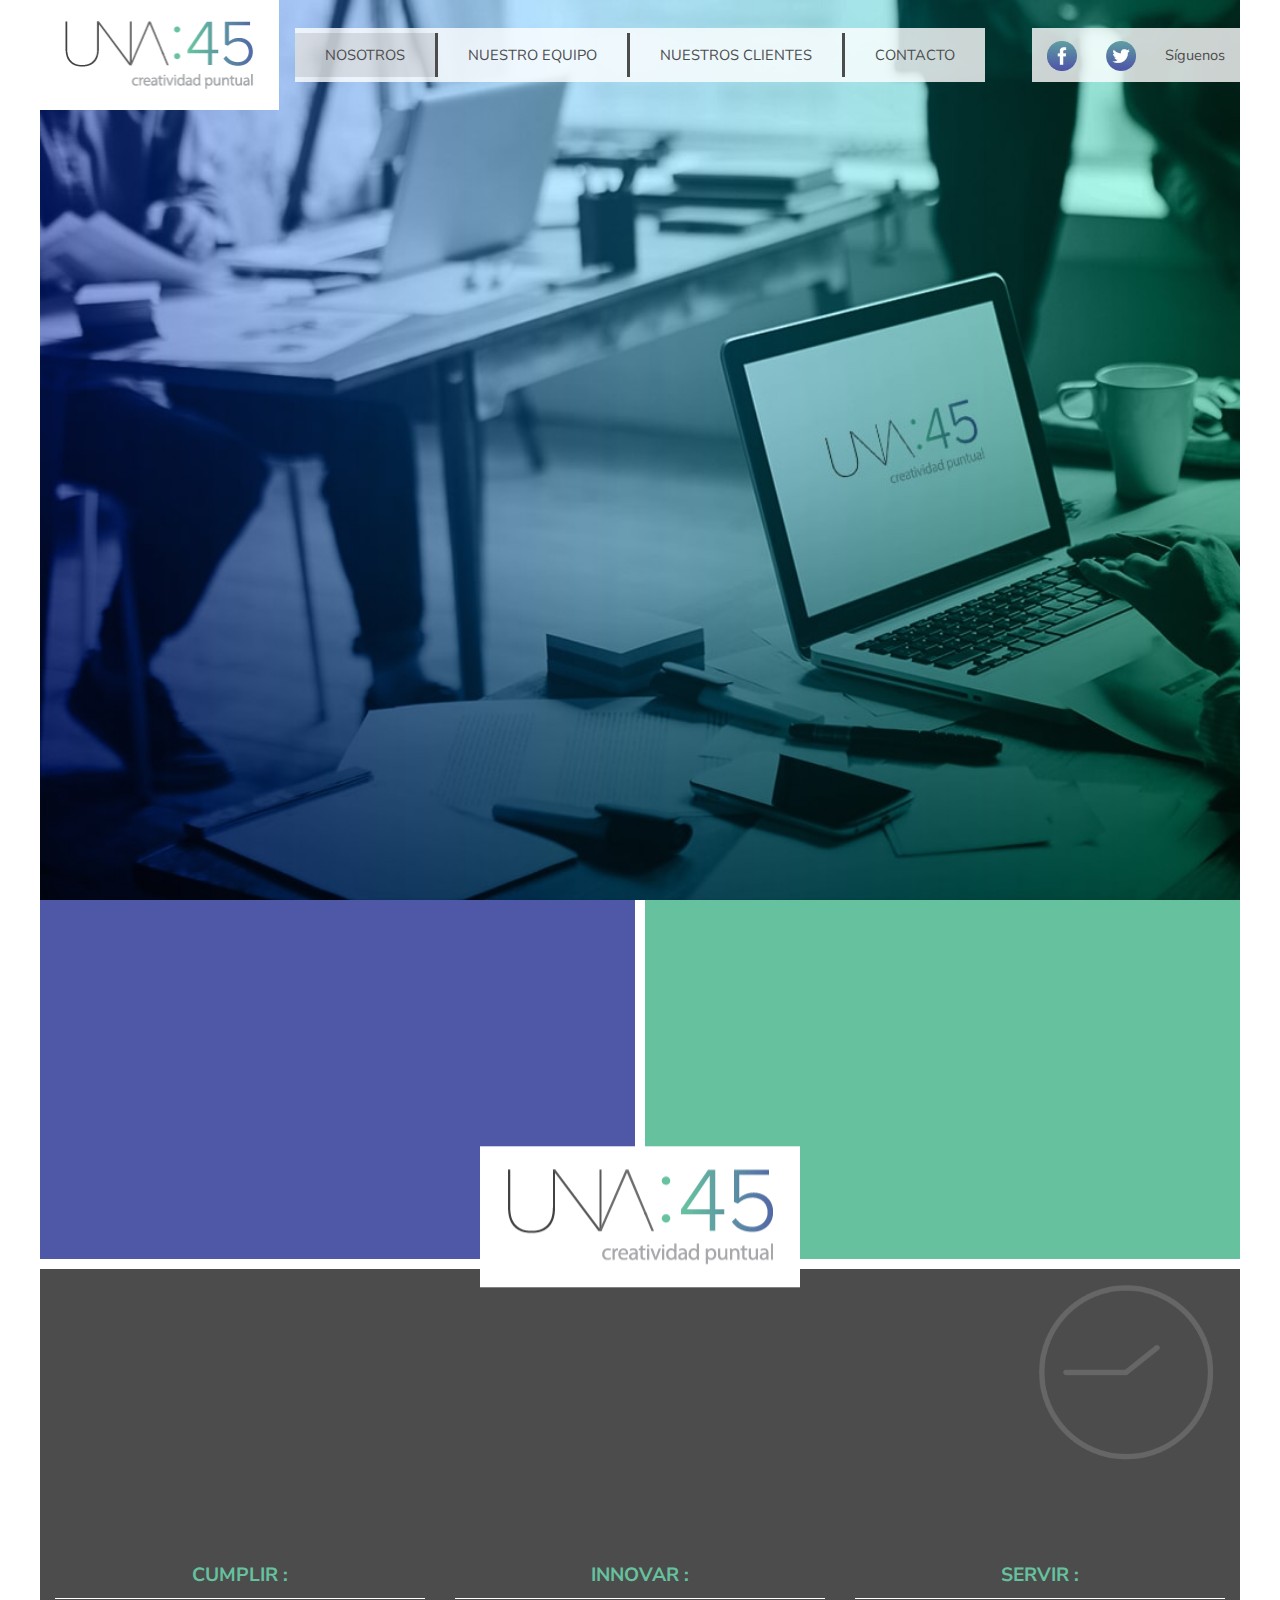
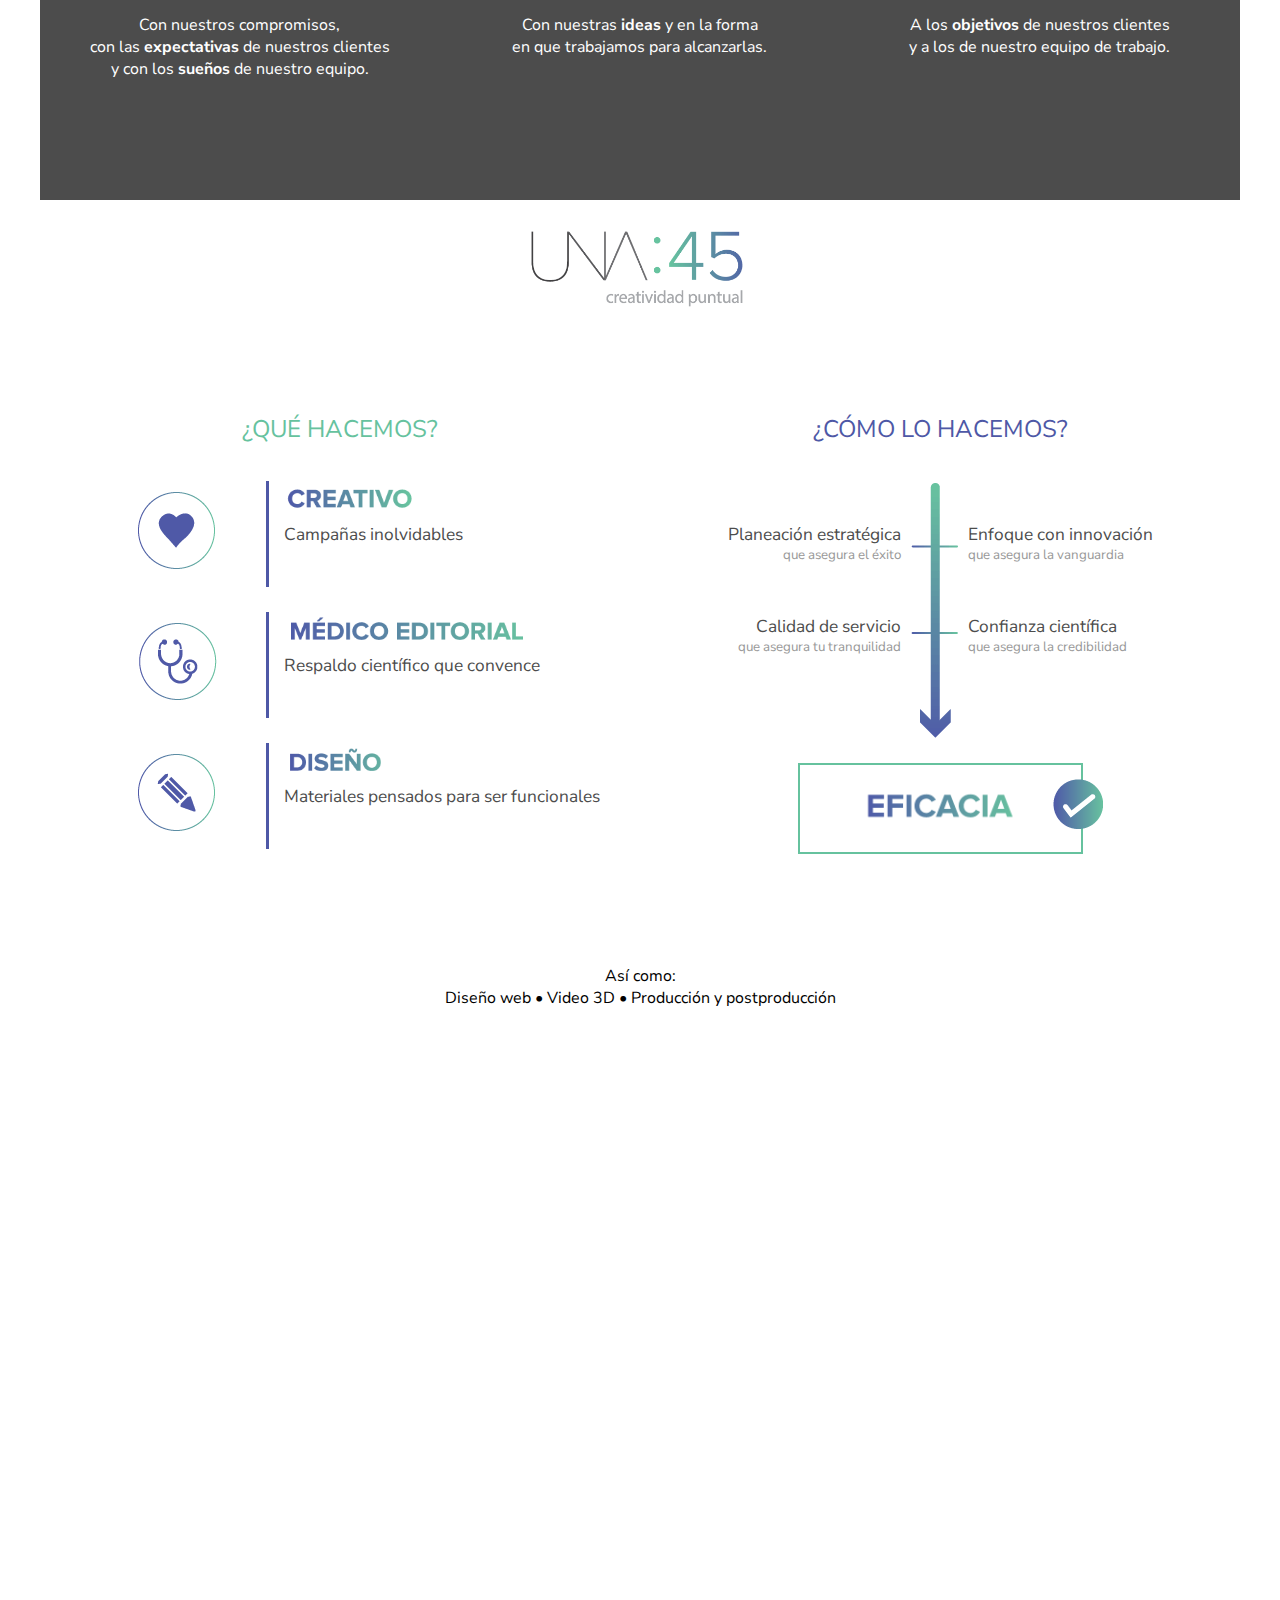
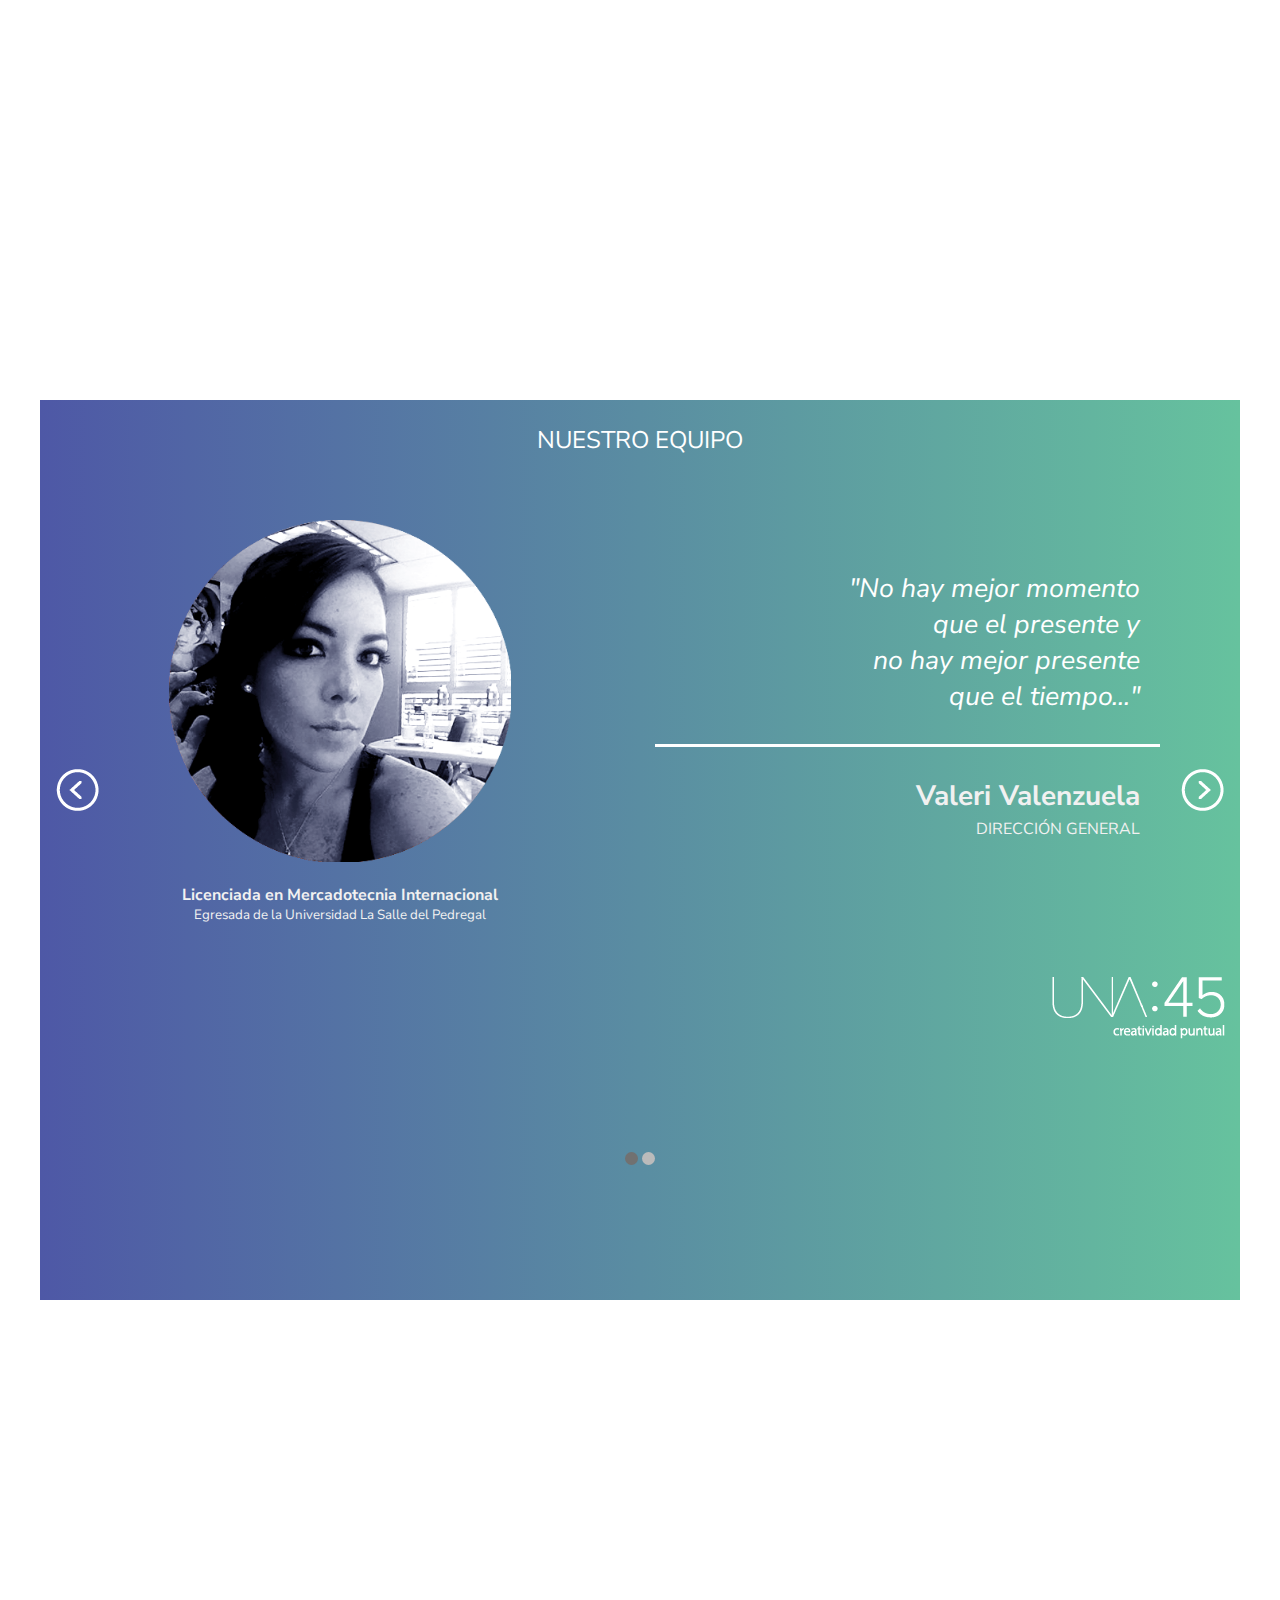
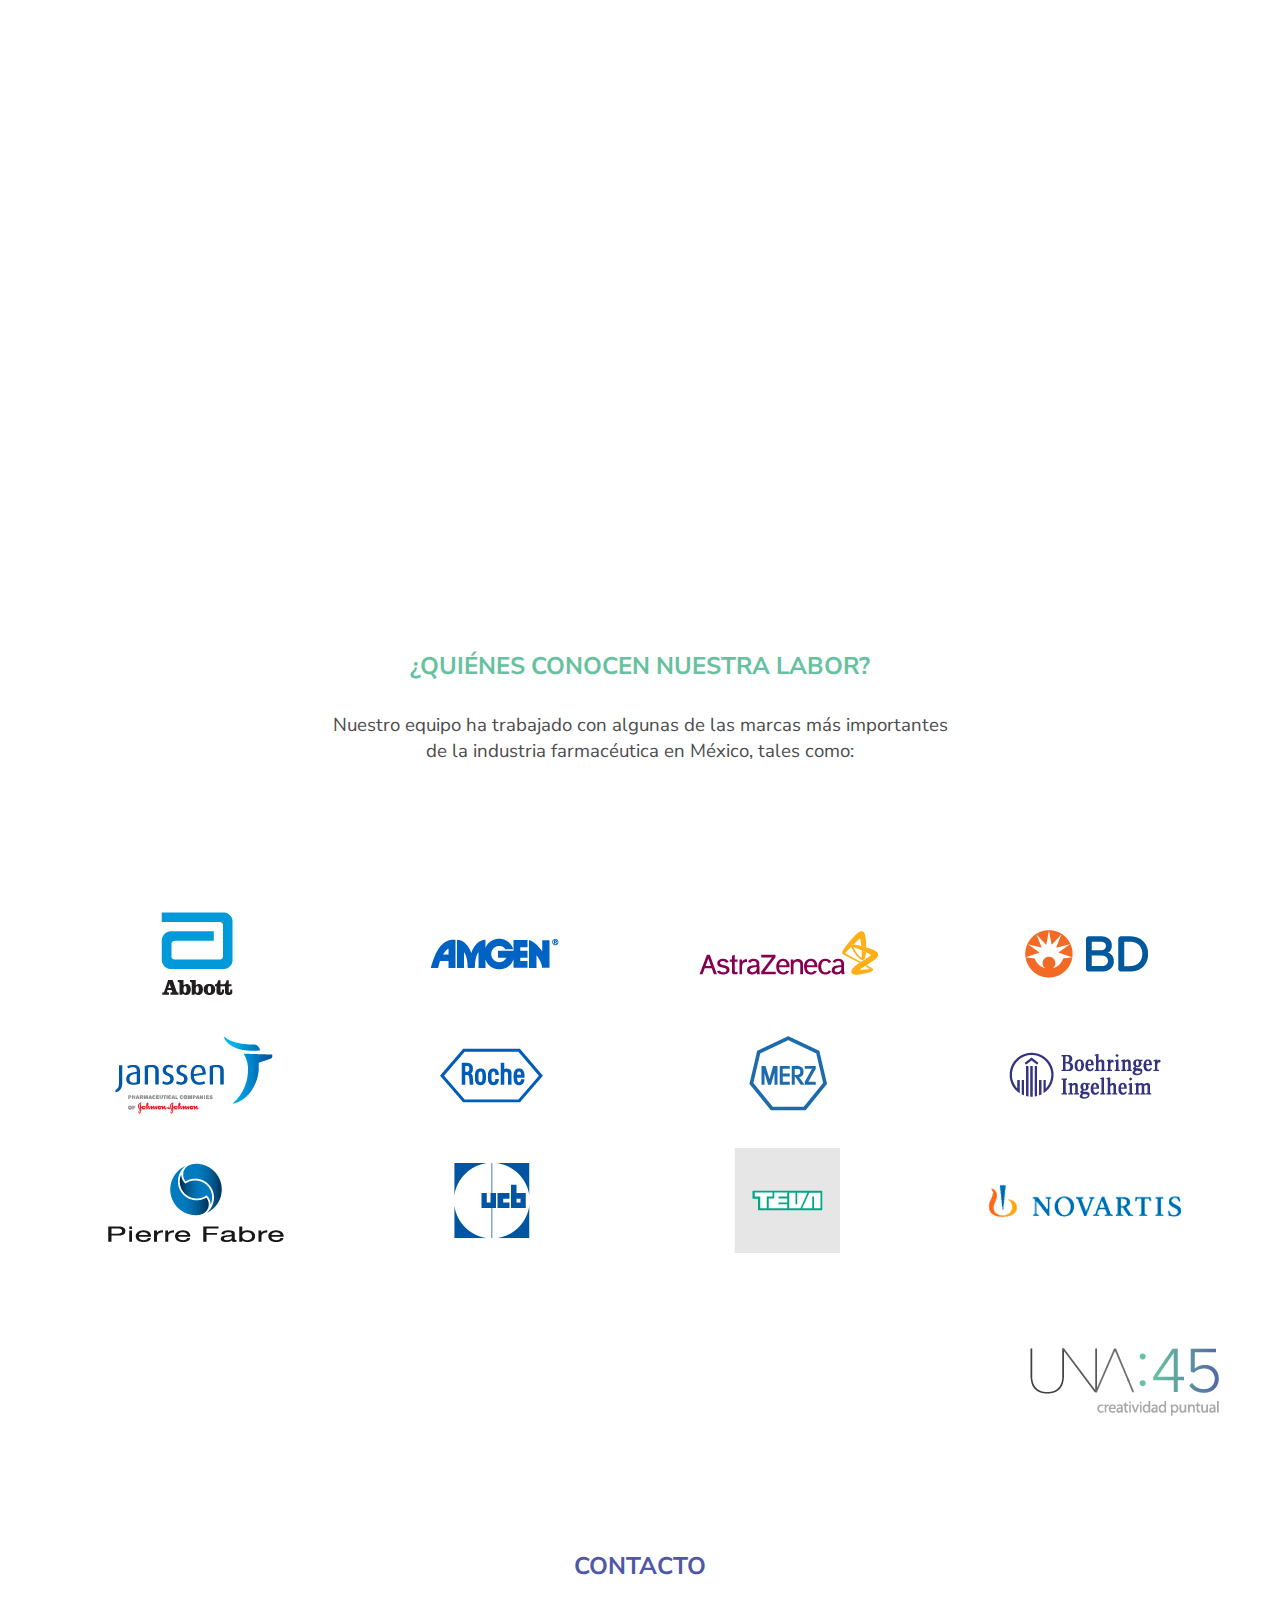
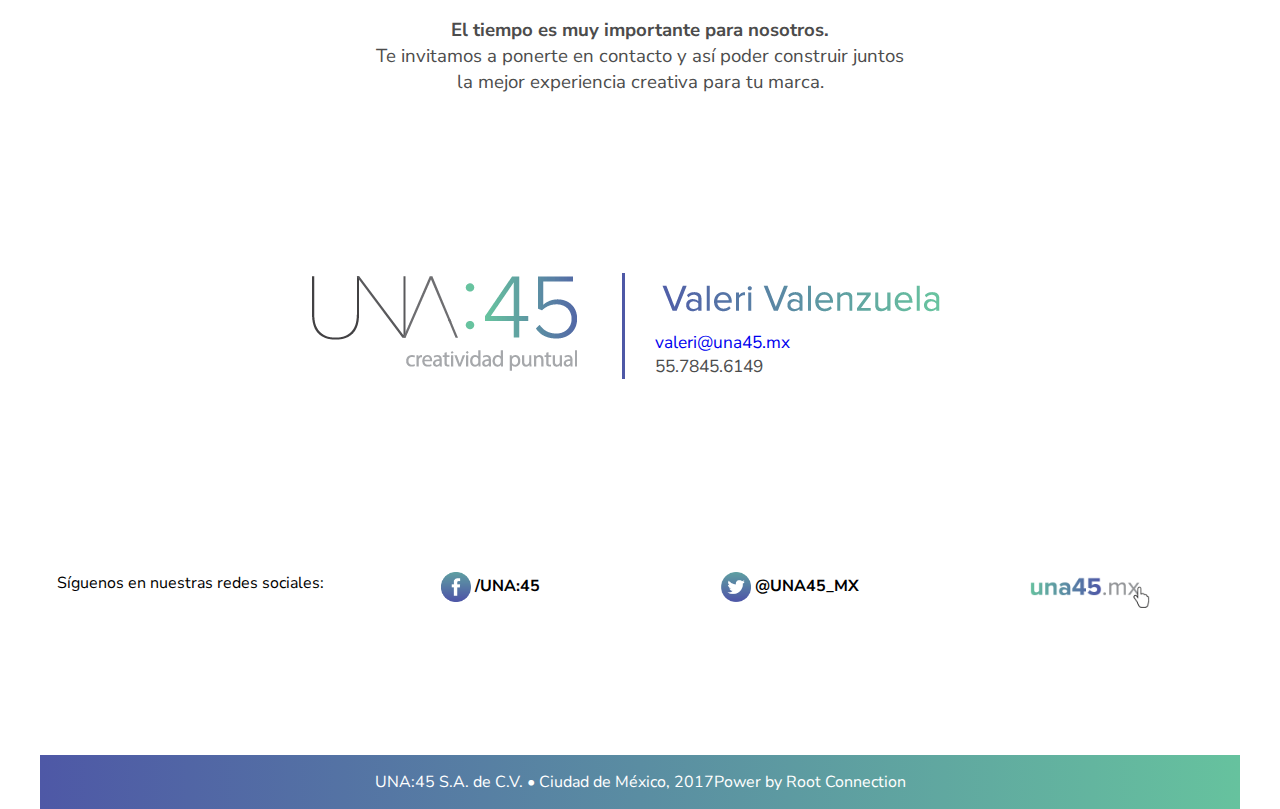
==== commit 99bdb003: "cambio 2" ====
--- a/index.html
+++ b/index.html
@@ -138,7 +138,7 @@
           <div class="contenido-service2 ed-item">
             <div class="texto2 unomas">
               <p class="tema">Planeación estratégica
-                <p class="contenido1 minid">que asegura el exito</p>
+                <p class="contenido1 minid">que asegura el éxito</p>
               </p>
               <p class="tema ultimo">Calidad de servicio
                 <p class="contenido1 minid">que asegura tu tranquilidad</p>
@@ -175,7 +175,7 @@
           <div class="ed-item s-100 l-100 main-team__title">
             <p class="titulo">nuestro equipo</p>
           </div>
-          <div class="ed-item s-100 l-100 main-team__content"><span>Nos conformamos por un grupo de</span><span class="fuerte"> jóvenes profesionales</span><span> cuyo trabajo en equipo y experiencia</span><span> son una fórmula probada para ofrecer soluciones creativas,</span><span> pues</span><span class="fuerte"> somos apasionados de lo que hacemos y la forma en que lo hacemos.</span></div>
+          <div class="ed-item s-100 l-100 main-team__content"><span>Nos conformamos por un grupo de</span><span class="fuerte"> jóvenes profesionales</span><span> cuyo trabajo en equipo y experiencia</span><span> son una fórmula probada para ofrecer soluciones creativas,</span><span>  pues</span><span class="fuerte"> somos apasionados de lo que hacemos y la forma en que lo hacemos.</span></div>
         </div>
       </div>
     </div>
@@ -256,10 +256,7 @@
     <div class="ed-container main-marketing">
       <div class="ed-item marketing-container">
         <h1 class="duda">¿quiénes conocen nuestra labor?</h1>
-        <div class="contenttext">
-          <p class="texto">Nuestro equipo ha trabajado con algunas de las marcas más importantes <br/></p>
-          <p class="last">de la industria farmacéutica en México, tales como:</p>
-        </div>
+        <div class="contenttext"><span class="texto">Nuestro equipo ha trabajado con algunas de las marcas más importantes <br/></span><span class="last">de la industria farmacéutica en México, tales como:</span></div>
       </div>
       <div class="ed-item main-marketing-logos">
         <div class="marketing-container">
@@ -287,9 +284,7 @@
       <div class="ed-item contact-container">
         <h1 class="title1">contacto</h1>
         <div class="contenttext">
-          <p class="fuerte linea">El tiempo es muy importante para nosotros. <br/></p>
-          <p class="linea1">Te invitamos a ponerte en contacto y así poder construir juntos</p>
-          <p class="linea2">la mejor experiencia creativa para tu marca.</p>
+          <p class="fuerte linea">El tiempo es muy importante para nosotros. <br/></p><span class="linea1">Te invitamos a ponerte en contacto y así poder construir juntos <br/></span><span class="linea2"> la mejor experiencia creativa para tu marca.</span>
         </div>
       </div>
       <div class="ed-container info-contact">
